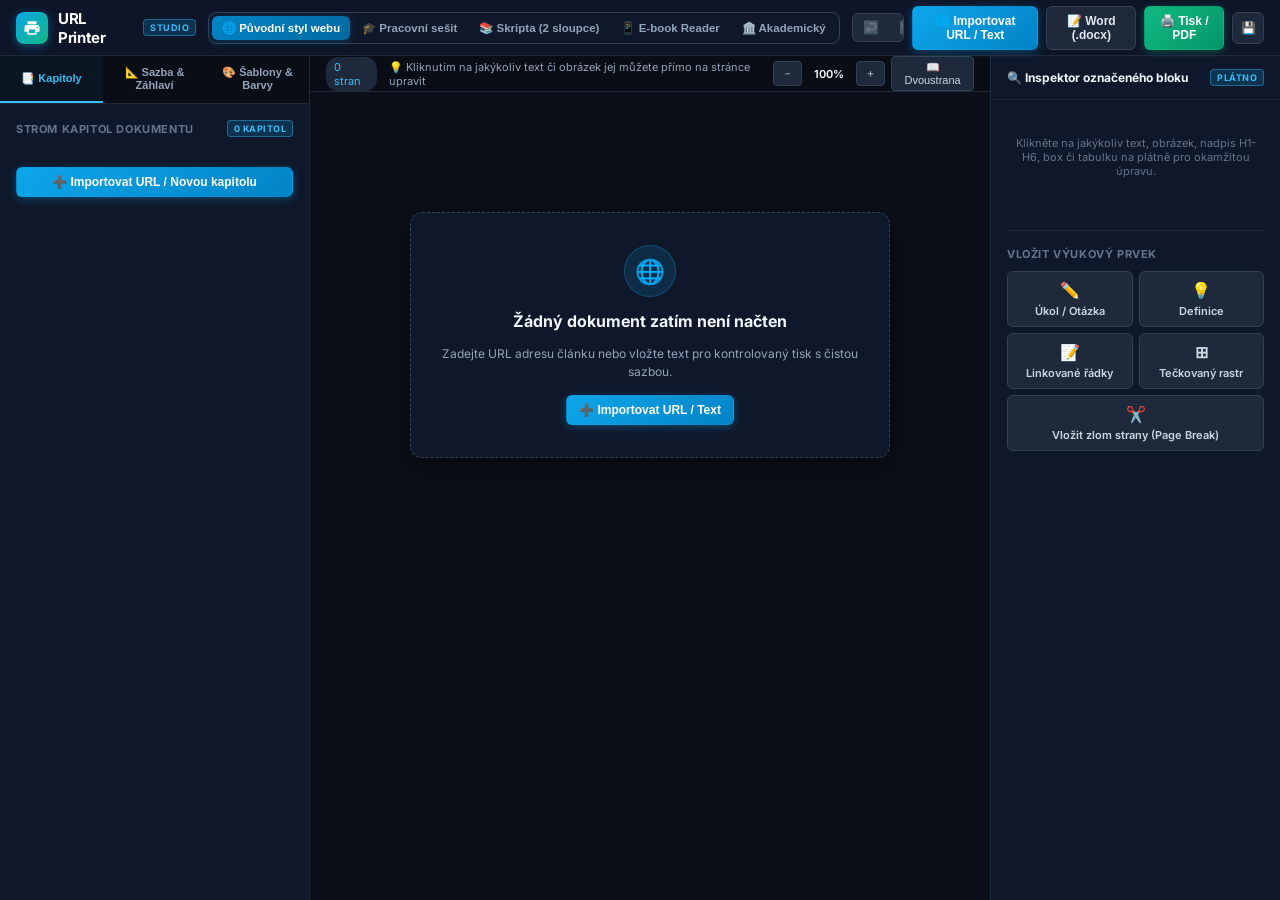
==== index.html @ 3cee6606 "Initial commit: URL Printer web application" ====
<!DOCTYPE html>
<html lang="cs">
<head>
  <meta charset="UTF-8">
  <meta name="viewport" content="width=device-width, initial-scale=1.0">
  <title>URL Printer — Studio pro tisk webu, pracovní sešity a e-booky</title>
  <meta name="description" content="Kontrolovaný tisk, úprava a offline archivace jakýchkoliv webových stránek. Tvorba pracovních sešitů, skript, e-booků s reálnou sazbou A4/A5 a QR odkazovačem.">
  
  <!-- Modern Typography -->
  <link rel="preconnect" href="https://fonts.googleapis.com">
  <link rel="preconnect" href="https://fonts.gstatic.com" crossorigin>
  <link href="https://fonts.googleapis.com/css2?family=Inter:wght@400;500;600;700;800&family=JetBrains+Mono:wght@400;500;700&family=Outfit:wght@500;600;700;800;900&family=Playfair+Display:ital,wght@0,600;0,700;1,400&family=Plus+Jakarta+Sans:wght@500;600;700;800&display=swap" rel="stylesheet">
  
  <!-- CSS Stylesheets -->
  <link rel="stylesheet" href="css/themes.css">
  <link rel="stylesheet" href="css/print-engine.css">
  <link rel="stylesheet" href="css/app.css">
</head>
<body data-theme="web-original" data-font="sans" data-img-border="none" data-img-shadow="none" data-img-radius="sharp" data-img-bg="none">

  <!-- ========================================================================
       TOPBAR: Brand, Output Profiles, Undo/Redo & Export Actions
       ======================================================================== -->
  <header class="app-topbar">
    <div class="brand-section">
      <div class="brand-logo">
        <svg viewBox="0 0 24 24">
          <path d="M19 8H5c-1.66 0-3 1.34-3 3v6h4v4h12v-4h4v-6c0-1.66-1.34-3-3-3zm-3 11H8v-5h8v5zm3-7c-.55 0-1-.45-1-1s.45-1 1-1 1 .45 1 1-.45 1-1 1zm-1-9H6v4h12V3z"/>
        </svg>
      </div>
      <div class="brand-title">
        <span>URL Printer</span>
        <span class="brand-badge">STUDIO</span>
      </div>
    </div>

    <!-- Specialized Output Profiles -->
    <div class="profile-bar">
      <button class="profile-btn active" data-profile="web-identity" title="Původní styl z webu: Zachovává barvy, písmo a vizuální identitu načtené stránky">
        <span>🌐 Původní styl webu</span>
      </button>
      <button class="profile-btn" data-profile="worksheet" title="Pracovní sešit: Široké okraje pro poznámky, linkované plochy a výukové boxy">
        <span>🎓 Pracovní sešit</span>
      </button>
      <button class="profile-btn" data-profile="compact-scripts" title="Kompaktní skripta: Dvousloupcová sazba, úspora toneru a kompaktní písmo">
        <span>📚 Skripta (2 sloupce)</span>
      </button>
      <button class="profile-btn" data-profile="ebook-reader" title="E-book / Offline Reader: Vzdušný jednosloupcový layout pro tablety a čtečky">
        <span>📱 E-book Reader</span>
      </button>
      <button class="profile-btn" data-profile="academic" title="Akademický standard: Serifová sazba a formální záhlaví">
        <span>🏛️ Akademický</span>
      </button>
    </div>

    <!-- Quick Action Buttons & Undo/Redo -->
    <div class="topbar-actions">
      <!-- Undo / Redo History Group -->
      <div class="history-group">
        <button class="history-btn" id="btn-undo" title="Zpět (Ctrl+Z)" disabled>↩️</button>
        <button class="history-btn" id="btn-redo" title="Vpřed (Ctrl+Y)" disabled>↪️</button>
      </div>

      <button class="btn btn-primary" id="btn-open-import">
        <span>🌐 Importovat URL / Text</span>
      </button>
      <button class="btn btn-secondary" id="btn-export-docx" title="Exportovat do upravitelného Microsoft Wordu (.docx)">
        <span>📝 Word (.docx)</span>
      </button>
      <button class="btn btn-success" id="btn-print-pdf" title="Otevřít tiskový dialog a exportovat do PDF">
        <span>🖨️ Tisk / PDF</span>
      </button>
      <button class="btn btn-secondary btn-icon-only" id="btn-save-project" title="Uložit projekt (.urlprint JSON)">
        <span>💾</span>
      </button>
    </div>
  </header>

  <!-- ========================================================================
       MAIN APP WORKSPACE
       ======================================================================== -->
  <main class="app-main">
    
    <!-- LEFT SIDEBAR: Chapters, Layout & Themes -->
    <aside class="app-sidebar">
      <div class="sidebar-tabs">
        <button class="sidebar-tab-btn active" data-tab="chapters">
          <span>📑 Kapitoly</span>
        </button>
        <button class="sidebar-tab-btn" data-tab="layout">
          <span>📐 Sazba & Záhlaví</span>
        </button>
        <button class="sidebar-tab-btn" data-tab="themes">
          <span>🎨 Šablony & Barvy</span>
        </button>
      </div>

      <div class="sidebar-scroll-area">
        
        <!-- TAB 1: CHAPTER TREE & MULTI-URL -->
        <div id="tab-chapters" class="sidebar-section">
          <div class="sidebar-section-title">
            <span>Strom kapitol dokumentu</span>
            <span id="stat-chapter-count" class="brand-badge">0 kapitol</span>
          </div>
          
          <div class="chapter-tree-list" id="chapter-tree-list">
            <!-- Dynamically populated chapters or clean empty state -->
          </div>

          <button class="btn btn-primary" style="width: 100%; margin-top: 10px;" onclick="document.getElementById('modal-import').classList.add('open')">
            <span>➕ Importovat URL / Novou kapitolu</span>
          </button>
        </div>

        <!-- TAB 2: PAGE FORMAT, MARGINS, HEADERS/FOOTERS & IMAGE CONTROLS -->
        <div id="tab-layout" class="sidebar-section" style="display: none;">
          <div class="sidebar-section-title">Formát a parametry strany</div>
          
          <div class="control-group">
            <label class="control-label">Formát papíru</label>
            <select id="sel-paper-format" class="control-select">
              <option value="a4" selected>A4 (210 × 297 mm)</option>
              <option value="a5">A5 (148 × 210 mm — Sešit / E-kniha)</option>
              <option value="letter">US Letter (216 × 279 mm)</option>
            </select>
          </div>

          <div class="control-group">
            <label class="control-label">Orientace</label>
            <select id="sel-orientation" class="control-select">
              <option value="portrait" selected>Na výšku (Portrait)</option>
              <option value="landscape">Na šířku (Landscape)</option>
            </select>
          </div>

          <div class="control-group">
            <label class="control-label">Počet sloupců</label>
            <select id="sel-columns" class="control-select">
              <option value="1" selected>1 sloupec (Čítanka / Sešit)</option>
              <option value="2">2 sloupce (Kompaktní skripta)</option>
              <option value="3">3 sloupce (Informační bulletin)</option>
            </select>
          </div>

          <div class="control-group">
            <label class="control-label">
              <span>Okraje strany</span>
              <span id="margin-val-display" style="color: #38bdf8;">20 mm</span>
            </label>
            <input type="range" id="range-margins" class="control-range" min="10" max="45" value="20" step="1">
          </div>

          <!-- URL Source Display Options -->
          <div class="sidebar-section-title" style="margin-top: 14px;">Zdrojová URL adresa</div>
          <div class="control-group">
            <label style="display: flex; align-items: center; gap: 8px; font-size: 11px; color: #cbd5e1; cursor: pointer;">
              <input type="checkbox" id="chk-show-source-doc">
              <span>Zobrazit URL zdroj pod názvem kapitoly</span>
            </label>
            <label style="display: flex; align-items: center; gap: 8px; font-size: 11px; color: #cbd5e1; cursor: pointer; margin-top: 4px;">
              <input type="checkbox" id="chk-show-source-header">
              <span>Zahrnout URL zdroj do horního záhlaví</span>
            </label>
            <label style="display: flex; align-items: center; gap: 8px; font-size: 11px; color: #cbd5e1; cursor: pointer; margin-top: 4px;">
              <input type="checkbox" id="chk-show-source-footer" checked>
              <span>Zahrnout URL zdroj do dolního zápatí</span>
            </label>
          </div>

          <!-- TOC Controls -->
          <div class="sidebar-section-title" style="margin-top: 14px;">Obsah dokumentu (TOC)</div>
          <div class="control-group">
            <label style="display: flex; align-items: center; gap: 8px; font-size: 11px; color: #cbd5e1; cursor: pointer;">
              <input type="checkbox" id="chk-enable-toc">
              <span>Zobrazit automatický obsah (TOC)</span>
            </label>
            <select id="sel-toc-position" class="control-select" style="margin-top: 4px;">
              <option value="after-title" selected>Umístění: Za hlavním nadpisem</option>
              <option value="standalone-page">Umístění: Na samostatné úvodní straně</option>
            </select>
          </div>

          <!-- Header & Footer Controls -->
          <div class="sidebar-section-title" style="margin-top: 14px;">Záhlaví a zápatí</div>
          
          <div class="control-group">
            <label style="display: flex; align-items: center; gap: 8px; font-size: 11px; color: #cbd5e1; cursor: pointer;">
              <input type="checkbox" id="chk-enable-header" checked>
              <span>Zobrazit horní záhlaví (Header)</span>
            </label>
            <div id="header-inputs-box" style="display: flex; flex-direction: column; gap: 4px; margin-top: 4px;">
              <input type="text" id="input-header-left" class="control-input" placeholder="Text vlevo" value="URL Printer Vzdělávací tiskovina">
              <input type="text" id="input-header-right" class="control-input" placeholder="Text vpravo" value="URL Printer Studio">
            </div>
          </div>

          <div class="control-group" style="margin-top: 8px;">
            <label style="display: flex; align-items: center; gap: 8px; font-size: 11px; color: #cbd5e1; cursor: pointer;">
              <input type="checkbox" id="chk-enable-footer" checked>
              <span>Zobrazit dolní zápatí (Footer)</span>
            </label>
            <div id="footer-inputs-box" style="display: flex; flex-direction: column; gap: 4px; margin-top: 4px;">
              <input type="text" id="input-footer-left" class="control-input" placeholder="Poznámka vlevo" value="Vytvořeno v URL Printer Studio">
              <select id="sel-page-num-format" class="control-select">
                <option value="prefix" selected>Číslování: Strana X z Y</option>
                <option value="short">Číslování: s. X / Y</option>
                <option value="simple">Číslování: Pouze číslo (1, 2...)</option>
                <option value="roman">Číslování: Římské číslice (I, II...)</option>
                <option value="none">Bez čísel stran</option>
              </select>
            </div>
          </div>

          <!-- IMAGE CUSTOMIZATION CONTROLS -->
          <div class="sidebar-section-title" style="margin-top: 14px;">🖼️ Přizpůsobení obrázků (Rámečky & Stíny)</div>
          
          <div class="control-group">
            <label class="control-label">Rámeček kolem obrázků</label>
            <select id="sel-img-border" class="control-select">
              <option value="none" selected>Žádný rámeček (Čistý tisk)</option>
              <option value="thin">Tenký šedý rámeček (1px)</option>
              <option value="accent">Barevný akcentní rámeček (2px)</option>
              <option value="black">Výrazný černý rámeček (1.5px)</option>
            </select>
          </div>

          <div class="control-group">
            <label class="control-label">Stín pod obrázkem</label>
            <select id="sel-img-shadow" class="control-select">
              <option value="none" selected>Vypnuto (Bez stínu pro čistý tisk)</option>
              <option value="soft">Jemný prostorový stín</option>
              <option value="deep">Výrazný 3D stín</option>
            </select>
          </div>

          <div class="control-group">
            <label class="control-label">Zaoblení rohů obrázků</label>
            <select id="sel-img-radius" class="control-select">
              <option value="sharp" selected>Ostré rohy (0 mm)</option>
              <option value="medium">Jemně zaoblené (6 mm)</option>
              <option value="round">Plně zaoblené (12 mm)</option>
            </select>
          </div>

          <div class="control-group">
            <label class="control-label">Pozadí pod obrázkem (Box / Karta)</label>
            <select id="sel-img-bg" class="control-select">
              <option value="none" selected>Průhledné (Přirozené splynutí)</option>
              <option value="white">Bílá karta s podkladem</option>
              <option value="card">Světlý tónovaný rámeček</option>
            </select>
          </div>

          <!-- Media & QR Options -->
          <div class="sidebar-section-title" style="margin-top: 14px;">Média a chytrý QR odkazovač</div>
          <div class="control-group">
            <label style="display: flex; align-items: center; gap: 8px; font-size: 11px; color: #cbd5e1; cursor: pointer;">
              <input type="checkbox" id="chk-enable-qr" checked>
              <span>Generovat QR kódy pro webové odkazy</span>
            </label>
            <select id="sel-media-mode" class="control-select" style="margin-top: 4px;">
              <option value="normal" selected>Plnobarevný tisk</option>
              <option value="grayscale">Černobílé obrázky (Stupně šedi)</option>
              <option value="toner-save">Úsporný režim toneru (B&W)</option>
              <option value="hide-images">Skrýt obrázky pro úsporu místa</option>
            </select>
          </div>
        </div>

        <!-- TAB 3: THEMES & COLOR PALETTES -->
        <div id="tab-themes" class="sidebar-section" style="display: none;">
          <div class="sidebar-section-title">Předlohy a správa barev</div>
          <div class="palette-grid">
            <div class="palette-card active" data-theme="web-original">
              <div class="palette-swatches">
                <div class="palette-swatch-dot" style="background: #2563eb;"></div>
                <div class="palette-swatch-dot" style="background: #0284c7;"></div>
              </div>
              <div class="palette-name">🌐 Původní z webu</div>
            </div>

            <div class="palette-card" data-theme="modern-edu">
              <div class="palette-swatches">
                <div class="palette-swatch-dot" style="background: #0f766e;"></div>
                <div class="palette-swatch-dot" style="background: #0284c7;"></div>
              </div>
              <div class="palette-name">Moderní Edu</div>
            </div>

            <div class="palette-card" data-theme="academic">
              <div class="palette-swatches">
                <div class="palette-swatch-dot" style="background: #881337;"></div>
                <div class="palette-swatch-dot" style="background: #4c0519;"></div>
              </div>
              <div class="palette-name">Akademický</div>
            </div>

            <div class="palette-card" data-theme="stem-tech">
              <div class="palette-swatches">
                <div class="palette-swatch-dot" style="background: #4338ca;"></div>
                <div class="palette-swatch-dot" style="background: #0891b2;"></div>
              </div>
              <div class="palette-name">Technická skripta</div>
            </div>

            <div class="palette-card" data-theme="toner-saver">
              <div class="palette-swatches">
                <div class="palette-swatch-dot" style="background: #000000;"></div>
                <div class="palette-swatch-dot" style="background: #555555;"></div>
              </div>
              <div class="palette-name">Eko B&W (Toner)</div>
            </div>

            <div class="palette-card" data-theme="warm-notebook">
              <div class="palette-swatches">
                <div class="palette-swatch-dot" style="background: #d97706;"></div>
                <div class="palette-swatch-dot" style="background: #78716c;"></div>
              </div>
              <div class="palette-name">Kávový sešit</div>
            </div>

            <div class="palette-card" data-theme="corporate-navy">
              <div class="palette-swatches">
                <div class="palette-swatch-dot" style="background: #1d4ed8;"></div>
                <div class="palette-swatch-dot" style="background: #172554;"></div>
              </div>
              <div class="palette-name">Korporátní modř</div>
            </div>
          </div>

          <!-- Web Style Preservation Checkbox & Custom Brand Color -->
          <div class="sidebar-section-title" style="margin-top: 14px;">Vlastní barva značky / webu</div>
          <div class="control-group">
            <label style="display: flex; align-items: center; gap: 8px; font-size: 11px; color: #cbd5e1; cursor: pointer;">
              <input type="checkbox" id="chk-preserve-web-styles" checked>
              <span>Zachovat původní CSS barvy a inline styly z webu</span>
            </label>
            <div style="display: flex; align-items: center; gap: 8px; margin-top: 6px;">
              <input type="color" id="input-brand-color" value="#2563eb" style="width: 32px; height: 32px; border: 1px solid #334155; border-radius: 6px; cursor: pointer; background: transparent;">
              <span style="font-size: 11px; color: #cbd5e1;">Zvolit primární akcentní barvu</span>
            </div>
          </div>

          <!-- Font selector -->
          <div class="sidebar-section-title" style="margin-top: 14px;">Typografie dokumentu</div>
          <div class="control-group">
            <select id="sel-font-family" class="control-select">
              <option value="sans" selected>Moderní bezpatkové (Inter / Outfit)</option>
              <option value="serif">Klasické patkové (Playfair / Georgia)</option>
              <option value="dyslexic">Čitelné písmo (Plus Jakarta Sans)</option>
              <option value="mono">Technické strojové (JetBrains Mono)</option>
            </select>
          </div>
        </div>

      </div>
    </aside>

    <!-- CENTER STAGE: Canvas Viewport & Zoom Controls -->
    <section class="app-center">
      
      <!-- Canvas Status Bar -->
      <div class="canvas-toolbar">
        <div class="canvas-status">
          <span class="status-pill" id="stat-sheet-count">0 stran</span>
          <span style="font-size: 11px;">💡 Kliknutím na jakýkoliv text či obrázek jej můžete přímo na stránce upravit</span>
        </div>

        <div class="zoom-controls">
          <button class="zoom-btn" id="btn-zoom-out" title="Zmenšit">－</button>
          <span class="zoom-level" id="zoom-val-display">100%</span>
          <button class="zoom-btn" id="btn-zoom-in" title="Zvětšit">＋</button>
          <button class="zoom-btn" id="btn-zoom-spread" title="Přepnout zobrazení knižní dvoustrany">📖 Dvoustrana</button>
        </div>
      </div>

      <!-- Real Paginated Virtual Sheets -->
      <div class="sheet-viewport" id="sheet-viewport">
        <!-- Rendered A4/A5 sheets or empty state card appear here -->
      </div>
    </section>

    <!-- RIGHT SIDEBAR: Block Inspector & Quick Educational Elements -->
    <aside class="inspector-sidebar" id="inspector-panel">
      <!-- Injected and managed by BlockInspector -->
    </aside>

  </main>

  <!-- ========================================================================
       MODAL: MULTI-URL IMPORT & SAMPLE LESSONS
       ======================================================================== -->
  <div class="modal-overlay" id="modal-import">
    <div class="modal-window">
      <div class="modal-header">
        <div class="modal-title">🌐 Načíst webovou stránku nebo text</div>
        <button class="modal-close" id="modal-import-close">&times;</button>
      </div>
      <div class="modal-body">
        
        <!-- Preset Sample Articles (On-demand only) -->
        <div class="control-group">
          <label class="control-label">Rychlé ukázky výukových témat (1 klik pro načtení vzoru):</label>
          <div class="sample-pills">
            <div class="sample-pill" data-sample-id="physics-sample">⚛️ Kvantová fyzika & Diagram</div>
            <div class="sample-pill" data-sample-id="biology-sample">🌿 Fotosyntéza & Schéma</div>
            <div class="sample-pill" data-sample-id="history-sample">📜 Metodika dějepisu & Prameny</div>
          </div>
        </div>

        <!-- URL Input -->
        <div class="control-group" style="margin-top: 10px;">
          <label class="control-label">Zadejte URL adresu článku:</label>
          <input type="url" id="import-url-input" class="control-input" placeholder="např. https://www.saxoskola.cz/vyuka/improvizace/od-stupnice-k-improvizaci/">
        </div>

        <!-- Or Paste HTML / Markdown -->
        <div class="control-group" style="margin-top: 10px;">
          <label class="control-label">Nebo vložte text / HTML / Markdown přímo:</label>
          <textarea id="import-text-input" class="control-input" rows="5" placeholder="# Nadpis kapitoly&#10;&#10;Vložte text, tabulky, obrázky nebo odstavce..."></textarea>
        </div>

      </div>
      <div class="modal-footer">
        <button class="btn btn-secondary" onclick="document.getElementById('modal-import').classList.remove('open')">Zrušit</button>
        <button class="btn btn-primary" id="btn-execute-import">Importovat a vysázet</button>
      </div>
    </div>
  </div>

  <!-- Standalone Bundled Script -->
  <script src="js/app.js"></script>
</body>
</html>
---- css/themes.css ----
/* ==========================================================================
   URL PRINTER - THEMES & COLOR PALETTES
   Predefined typographic styles, color variables and toner-saving modes
   ========================================================================== */

:root {
  /* Active Theme Colors - Default: Moderní Vzdělávací (Emerald & Slate) */
  --doc-primary: #0f766e;
  --doc-primary-light: #f0fdf4;
  --doc-primary-border: #bbf7d0;
  --doc-secondary: #0369a1;
  --doc-accent: #f59e0b;
  --doc-text: #1e293b;
  --doc-text-muted: #64748b;
  --doc-headings: #0f172a;
  --doc-bg: #ffffff;
  --doc-paper-bg: #ffffff;
  --doc-callout-bg: #f8fafc;
  --doc-border: #e2e8f0;
  --doc-line-color: #cbd5e1;
  
  /* Callout Type Colors */
  --callout-task-border: #0ea5e9;
  --callout-task-bg: #f0f9ff;
  --callout-def-border: #8b5cf6;
  --callout-def-bg: #faf5ff;
  --callout-solution-border: #10b981;
  --callout-solution-bg: #ecfdf5;
  --callout-warn-border: #f59e0b;
  --callout-warn-bg: #fffbeb;
  --callout-summary-border: #6366f1;
  --callout-summary-bg: #eef2ff;

  /* Typography Variables */
  --doc-font-family: 'Inter', -apple-system, BlinkMacSystemFont, 'Segoe UI', Roboto, Helvetica, Arial, sans-serif;
  --doc-font-heading: 'Outfit', -apple-system, BlinkMacSystemFont, 'Segoe UI', Roboto, sans-serif;
  --doc-font-mono: 'JetBrains Mono', 'Fira Code', Consolas, Monaco, monospace;
  --doc-font-size-base: 11pt;
  --doc-line-height: 1.55;
  --doc-heading-scale: 1.25;

  /* Sheet Layout Variables */
  --sheet-width: 210mm;
  --sheet-height: 297mm;
  --sheet-margin-top: 20mm;
  --sheet-margin-bottom: 20mm;
  --sheet-margin-left: 20mm;
  --sheet-margin-right: 20mm;
  --sheet-column-count: 1;
  --sheet-column-gap: 8mm;
  --sheet-column-rule: none;
}

/* ==========================================================================
   PRESET THEMES
   ========================================================================== */

/* 0. Původní styl z webu (Web Visual Identity & Brand Styling) */
body[data-theme="web-original"] {
  --doc-primary: var(--web-extracted-primary, #2563eb);
  --doc-primary-light: var(--web-extracted-bg, #f8fafc);
  --doc-primary-border: var(--web-extracted-border, #cbd5e1);
  --doc-secondary: var(--web-extracted-secondary, #1e40af);
  --doc-headings: var(--web-extracted-heading, #0f172a);
  --doc-text: var(--web-extracted-text, #1e293b);
  --doc-text-muted: #64748b;
  --doc-border: #e2e8f0;
  --doc-font-family: var(--web-extracted-font, 'Inter', system-ui, sans-serif);
  --doc-font-heading: var(--web-extracted-heading-font, 'Outfit', sans-serif);
}

/* 1. Moderní Vzdělávací (Emerald / Slate) */
body[data-theme="modern-edu"] {
  --doc-primary: #0d9488;
  --doc-primary-light: #f0fdfa;
  --doc-primary-border: #99f6e4;
  --doc-secondary: #0284c7;
  --doc-headings: #111827;
  --doc-text: #1f2937;
  --doc-text-muted: #4b5563;
  --doc-border: #e5e7eb;
  --doc-font-family: 'Inter', system-ui, sans-serif;
  --doc-font-heading: 'Outfit', sans-serif;
}

/* 2. Akademický Klasik (Burgundy & Warm Paper) */
body[data-theme="academic"] {
  --doc-primary: #881337;
  --doc-primary-light: #fff1f2;
  --doc-primary-border: #fecdd3;
  --doc-secondary: #4c0519;
  --doc-headings: #4c0519;
  --doc-text: #27272a;
  --doc-text-muted: #52525b;
  --doc-border: #e4e4e7;
  --doc-font-family: 'Merriweather', 'Georgia', serif;
  --doc-font-heading: 'Playfair Display', 'Georgia', serif;
  --doc-heading-scale: 1.35;
}

/* 3. Technická Skripta (Indigo & Cyan STEM) */
body[data-theme="stem-tech"] {
  --doc-primary: #4338ca;
  --doc-primary-light: #eef2ff;
  --doc-primary-border: #c7d2fe;
  --doc-secondary: #0891b2;
  --doc-headings: #1e1b4b;
  --doc-text: #0f172a;
  --doc-text-muted: #475569;
  --doc-border: #cbd5e1;
  --doc-font-family: 'Plus Jakarta Sans', system-ui, sans-serif;
  --doc-font-heading: 'Plus Jakarta Sans', system-ui, sans-serif;
}

/* 4. Eko Černobílý tisk (Toner Saver / Pure B&W) */
body[data-theme="toner-saver"] {
  --doc-primary: #000000;
  --doc-primary-light: #ffffff;
  --doc-primary-border: #000000;
  --doc-secondary: #333333;
  --doc-headings: #000000;
  --doc-text: #000000;
  --doc-text-muted: #444444;
  --doc-border: #666666;
  --doc-line-color: #888888;
  --doc-callout-bg: #ffffff;
  
  --callout-task-border: #000000;
  --callout-task-bg: #ffffff;
  --callout-def-border: #000000;
  --callout-def-bg: #ffffff;
  --callout-solution-border: #000000;
  --callout-solution-bg: #ffffff;
  --callout-warn-border: #000000;
  --callout-warn-bg: #ffffff;
  --callout-summary-border: #000000;
  --callout-summary-bg: #ffffff;
}

/* 5. Minimalistický Sešit (Warm Amber & Charcoal) */
body[data-theme="warm-notebook"] {
  --doc-primary: #d97706;
  --doc-primary-light: #fffbeb;
  --doc-primary-border: #fde68a;
  --doc-secondary: #b45309;
  --doc-headings: #292524;
  --doc-text: #44403c;
  --doc-text-muted: #78716c;
  --doc-border: #e7e5e4;
  --doc-font-family: 'Inter', system-ui, sans-serif;
  --doc-font-heading: 'Outfit', sans-serif;
}

/* 6. Korporátní Modř (Navy & Cobalt) */
body[data-theme="corporate-navy"] {
  --doc-primary: #1d4ed8;
  --doc-primary-light: #eff6ff;
  --doc-primary-border: #bfdbfe;
  --doc-secondary: #1e40af;
  --doc-headings: #172554;
  --doc-text: #1e293b;
  --doc-text-muted: #64748b;
  --doc-border: #e2e8f0;
  --doc-font-family: 'Inter', system-ui, sans-serif;
  --doc-font-heading: 'Outfit', sans-serif;
}

/* ==========================================================================
   FONT FAMILIES HELPER CLASSES
   ========================================================================== */
body[data-font="sans"] {
  --doc-font-family: 'Inter', -apple-system, BlinkMacSystemFont, 'Segoe UI', Roboto, sans-serif;
  --doc-font-heading: 'Outfit', sans-serif;
}

body[data-font="serif"] {
  --doc-font-family: 'Playfair Display', Georgia, 'Times New Roman', serif;
  --doc-font-heading: 'Playfair Display', Georgia, serif;
}

body[data-font="dyslexic"] {
  --doc-font-family: 'Plus Jakarta Sans', -apple-system, sans-serif;
  --doc-font-heading: 'Plus Jakarta Sans', sans-serif;
  --doc-line-height: 1.7;
}

body[data-font="mono"] {
  --doc-font-family: 'JetBrains Mono', Consolas, Monaco, monospace;
  --doc-font-heading: 'Plus Jakarta Sans', monospace;
}

/* ==========================================================================
   MEDIA / TONER MODES
   ========================================================================== */
body[data-media-mode="hide-images"] .doc-content img,
body[data-media-mode="hide-images"] .doc-content figure {
  display: none !important;
}

body[data-media-mode="grayscale"] .doc-content img,
body[data-media-mode="grayscale"] .doc-content figure {
  filter: grayscale(100%) contrast(110%);
}

body[data-media-mode="outline"] .doc-content img {
  filter: grayscale(100%) contrast(200%) brightness(120%);
  border: 1px solid var(--doc-border);
}

body[data-media-mode="toner-save"] .doc-content img {
  filter: grayscale(100%) brightness(110%) contrast(120%);
  max-height: 55mm;
  object-fit: contain;
}

body[data-media-mode="toner-save"] .doc-callout,
body[data-theme="toner-saver"] .doc-callout {
  background: #ffffff !important;
  border-width: 1.5pt !important;
  border-color: #000000 !important;
  color: #000000 !important;
}
---- css/print-engine.css ----
/* ==========================================================================
   URL PRINTER - WYSIWYG PRINT ENGINE & PAGINATION STYLES (V3.3)
   Customizable Image Borders/Shadows, Web Styling, H1-H6, Clean Print Layout
   ========================================================================== */

/* --------------------------------------------------------------------------
   Canvas & Paper Sheet Dimensions
   -------------------------------------------------------------------------- */
.sheet-viewport {
  display: flex;
  flex-direction: column;
  align-items: center;
  gap: 32px;
  padding: 40px 20px 100px 20px;
  background-color: #0b0f19;
  min-height: calc(100vh - 64px);
  overflow-y: auto;
  position: relative;
  transition: all 0.2s ease;
}

/* 2-Page Spread view */
.sheet-viewport.spread-mode {
  flex-direction: row;
  flex-wrap: wrap;
  justify-content: center;
  align-items: flex-start;
  gap: 24px;
}

/* Base Virtual Paper Sheet */
.paper-sheet {
  background: var(--doc-paper-bg, #ffffff);
  box-shadow: 0 12px 36px rgba(0, 0, 0, 0.5), 0 0 1px rgba(255, 255, 255, 0.15);
  box-sizing: border-box;
  position: relative;
  overflow: hidden;
  color: var(--doc-text, #1e293b);
  font-family: var(--doc-font-family);
  font-size: var(--doc-font-size-base, 11pt);
  line-height: var(--doc-line-height, 1.55);
  transition: transform 0.2s ease, box-shadow 0.2s ease;
}

/* Format Sizes */
.paper-sheet[data-format="a4"][data-orientation="portrait"] {
  width: 210mm;
  min-height: 297mm;
  height: 297mm;
}

.paper-sheet[data-format="a4"][data-orientation="landscape"] {
  width: 297mm;
  min-height: 210mm;
  height: 210mm;
}

.paper-sheet[data-format="a5"][data-orientation="portrait"] {
  width: 148mm;
  min-height: 210mm;
  height: 210mm;
}

.paper-sheet[data-format="a5"][data-orientation="landscape"] {
  width: 210mm;
  min-height: 148mm;
  height: 148mm;
}

.paper-sheet[data-format="letter"][data-orientation="portrait"] {
  width: 215.9mm;
  min-height: 279.4mm;
  height: 279.4mm;
}

/* Printable Inner Area */
.sheet-inner {
  box-sizing: border-box;
  width: 100%;
  height: 100%;
  display: flex;
  flex-direction: column;
  position: relative;
}

/* Running Header */
.sheet-header {
  height: 10mm;
  box-sizing: border-box;
  display: flex;
  align-items: flex-end;
  justify-content: space-between;
  border-bottom: 0.75pt solid var(--doc-border, #cbd5e1);
  padding-bottom: 2mm;
  font-size: 8.5pt;
  color: var(--doc-text-muted, #64748b);
  text-transform: uppercase;
  letter-spacing: 0.5px;
  flex-shrink: 0;
  margin-bottom: 3mm;
}

.sheet-header[contenteditable="true"]:hover {
  background: rgba(14, 165, 233, 0.08);
  outline: 1px dashed #0ea5e9;
  border-radius: 4px;
}

.sheet-header .doc-title-running {
  font-weight: 700;
  color: var(--doc-primary);
  max-width: 60%;
  overflow: hidden;
  text-overflow: ellipsis;
  white-space: nowrap;
}

.sheet-header .chapter-title-running {
  font-style: italic;
  max-width: 35%;
  overflow: hidden;
  text-overflow: ellipsis;
  white-space: nowrap;
}

/* Running Footer */
.sheet-footer {
  height: 10mm;
  box-sizing: border-box;
  display: flex;
  align-items: flex-start;
  justify-content: space-between;
  border-top: 0.75pt solid var(--doc-border, #cbd5e1);
  padding-top: 2.5mm;
  font-size: 8.5pt;
  color: var(--doc-text-muted, #64748b);
  flex-shrink: 0;
  margin-top: 3mm;
}

.sheet-footer[contenteditable="true"]:hover {
  background: rgba(14, 165, 233, 0.08);
  outline: 1px dashed #0ea5e9;
  border-radius: 4px;
}

.sheet-footer .footer-note {
  font-size: 7.5pt;
}

.sheet-footer .page-number-display {
  font-weight: 700;
  color: var(--doc-text);
}

/* Hide Header / Footer classes */
.hide-header .sheet-header {
  display: none !important;
}

.hide-footer .sheet-footer {
  display: none !important;
}

/* Sheet Main Content Box */
.sheet-body {
  flex: 1;
  min-height: 0;
  box-sizing: border-box;
  position: relative;
  overflow: visible;
}

/* Multi-Column Layout (Compact Study Scripts) */
.sheet-body[data-columns="2"] {
  column-count: 2;
  column-gap: var(--sheet-column-gap, 8mm);
  column-rule: 0.5pt solid var(--doc-border, #e2e8f0);
}

.sheet-body[data-columns="3"] {
  column-count: 3;
  column-gap: 5mm;
  column-rule: 0.5pt solid var(--doc-border, #e2e8f0);
}

/* --------------------------------------------------------------------------
   Document Content Elements & Typographic Rhythm (H1 to H6)
   -------------------------------------------------------------------------- */
.doc-element {
  position: relative;
  margin-bottom: 0.75em;
  outline: none;
  transition: background 0.15s ease, box-shadow 0.15s ease;
}

.doc-element:hover {
  outline: 1px dashed rgba(14, 165, 233, 0.6);
  background-color: rgba(14, 165, 233, 0.03);
  cursor: pointer;
}

.doc-element.active-selected {
  outline: 2px solid #0ea5e9 !important;
  background-color: rgba(14, 165, 233, 0.08) !important;
  box-shadow: 0 0 12px rgba(14, 165, 233, 0.2);
}

/* Complete Headings Hierarchy: H1 - H6 */
h1.doc-element, .doc-h1 {
  font-family: var(--doc-font-heading);
  font-size: calc(1.75 * var(--doc-heading-scale, 1.25) * 1rem);
  font-weight: 800;
  color: var(--doc-headings);
  line-height: 1.2;
  margin-top: 0.5em;
  margin-bottom: 0.35em;
  letter-spacing: -0.02em;
  break-after: avoid;
}

h2.doc-element, .doc-h2 {
  font-family: var(--doc-font-heading);
  font-size: calc(1.3 * var(--doc-heading-scale, 1.25) * 1rem);
  font-weight: 700;
  color: var(--doc-primary);
  line-height: 1.25;
  margin-top: 0.75em;
  margin-bottom: 0.3em;
  border-bottom: 1.5pt solid var(--doc-primary-border, #bbf7d0);
  padding-bottom: 0.15em;
  break-after: avoid;
}

h3.doc-element, .doc-h3 {
  font-family: var(--doc-font-heading);
  font-size: 1.15rem;
  font-weight: 700;
  color: var(--doc-secondary);
  line-height: 1.3;
  margin-top: 0.65em;
  margin-bottom: 0.25em;
  break-after: avoid;
}

h4.doc-element, .doc-h4 {
  font-family: var(--doc-font-heading);
  font-size: 1.02rem;
  font-weight: 700;
  color: var(--doc-headings);
  line-height: 1.35;
  margin-top: 0.55em;
  margin-bottom: 0.2em;
  break-after: avoid;
}

h5.doc-element, .doc-h5 {
  font-family: var(--doc-font-heading);
  font-size: 0.95rem;
  font-weight: 700;
  color: var(--doc-text-muted);
  text-transform: uppercase;
  letter-spacing: 0.5px;
  margin-top: 0.5em;
  margin-bottom: 0.2em;
  break-after: avoid;
}

h6.doc-element, .doc-h6 {
  font-family: var(--doc-font-heading);
  font-size: 0.88rem;
  font-weight: 600;
  font-style: italic;
  color: var(--doc-text-muted);
  margin-top: 0.45em;
  margin-bottom: 0.15em;
  break-after: avoid;
}

/* Paragraphs */
p.doc-element {
  margin-bottom: 0.65em;
  text-align: justify;
  hyphens: auto;
}

/* Optional URL Source subtitle in document */
.doc-source-meta {
  font-size: 8pt;
  color: var(--doc-text-muted);
  font-family: var(--doc-font-mono);
  margin-top: -0.2em;
  margin-bottom: 0.8em;
  padding-bottom: 4px;
  border-bottom: 0.5pt solid var(--doc-border);
  word-break: break-all;
}

/* Educational Drop Cap for E-book mode */
.ebook-mode p.doc-element.lead-paragraph::first-letter {
  font-family: var(--doc-font-heading);
  font-size: 3.2em;
  float: left;
  line-height: 0.8;
  margin-right: 0.12em;
  margin-top: 0.05em;
  color: var(--doc-primary);
  font-weight: 800;
}

/* Lists */
ul.doc-element, ol.doc-element {
  padding-left: 1.4em;
  margin-bottom: 0.65em;
}

li {
  margin-bottom: 0.25em;
}

/* Blockquotes */
blockquote.doc-element {
  margin: 0.75em 0;
  padding: 0.5em 1.1em;
  border-left: 3.5pt solid var(--doc-primary);
  background: var(--doc-primary-light, #f0fdf4);
  font-style: italic;
  color: var(--doc-text);
  border-radius: 0 6px 6px 0;
}

/* --------------------------------------------------------------------------
   TABLES & WIKIPEDIA TABLES (.wikitable, .infobox)
   -------------------------------------------------------------------------- */
table.doc-element, .sheet-body table {
  width: 100%;
  max-width: 100%;
  border-collapse: collapse;
  margin: 0.85em 0;
  font-size: 8.5pt;
  break-inside: avoid;
}

table.doc-element th, .sheet-body table th {
  background: var(--doc-primary);
  color: #ffffff;
  font-weight: 700;
  text-align: left;
  padding: 6px 10px;
  border: 1px solid var(--doc-primary);
}

table.doc-element td, .sheet-body table td {
  padding: 6px 10px;
  border: 1px solid var(--doc-border, #cbd5e1);
  color: var(--doc-text);
}

table.doc-element tr:nth-child(even) td, .sheet-body table tr:nth-child(even) td {
  background-color: var(--doc-primary-light, #f8fafc);
}

.infobox, .wikitable {
  border: 1px solid var(--doc-border, #cbd5e1) !important;
  background: var(--doc-primary-light, #f8fafc) !important;
  margin: 0.8em 0 !important;
  border-radius: 6px;
  overflow: hidden;
}

.infobox th, .wikitable th {
  background: var(--doc-primary) !important;
  color: #ffffff !important;
}

/* Code & Preformatted */
pre.doc-element {
  background: #1e293b;
  color: #f8fafc;
  padding: 8px 12px;
  border-radius: 6px;
  font-family: var(--doc-font-mono);
  font-size: 8pt;
  line-height: 1.4;
  overflow-x: auto;
  margin: 0.6em 0;
  border: 1px solid #334155;
}

code {
  font-family: var(--doc-font-mono);
  background: #f1f5f9;
  color: #0f172a;
  padding: 1px 4px;
  border-radius: 3px;
  font-size: 0.9em;
}

/* --------------------------------------------------------------------------
   IMAGES & FIGURES: FULL USER CONTROL OVER BORDERS, SHADOWS, RADIUS, BG
   -------------------------------------------------------------------------- */
:root {
  --doc-img-border: none;
  --doc-img-shadow: none;
  --doc-img-radius: 0px;
  --doc-img-bg: transparent;
  --doc-img-width: 100%;
}

/* When image styling options are enabled */
body[data-img-border="thin"] .sheet-body img,
body[data-img-border="thin"] figure.doc-element {
  border: 1px solid var(--doc-border, #cbd5e1) !important;
}

body[data-img-border="accent"] .sheet-body img,
body[data-img-border="accent"] figure.doc-element {
  border: 2px solid var(--doc-primary) !important;
}

body[data-img-border="black"] .sheet-body img,
body[data-img-border="black"] figure.doc-element {
  border: 1.5px solid #000000 !important;
}

body[data-img-border="none"] .sheet-body img,
body[data-img-border="none"] figure.doc-element {
  border: none !important;
}

/* Shadows */
body[data-img-shadow="soft"] .sheet-body img,
body[data-img-shadow="soft"] figure.doc-element {
  box-shadow: 0 4px 14px rgba(0, 0, 0, 0.08) !important;
}

body[data-img-shadow="deep"] .sheet-body img,
body[data-img-shadow="deep"] figure.doc-element {
  box-shadow: 0 8px 24px rgba(0, 0, 0, 0.18) !important;
}

body[data-img-shadow="none"] .sheet-body img,
body[data-img-shadow="none"] figure.doc-element {
  box-shadow: none !important;
}

/* Radius */
body[data-img-radius="sharp"] .sheet-body img,
body[data-img-radius="sharp"] figure.doc-element {
  border-radius: 0px !important;
}

body[data-img-radius="medium"] .sheet-body img,
body[data-img-radius="medium"] figure.doc-element {
  border-radius: 6px !important;
}

body[data-img-radius="round"] .sheet-body img,
body[data-img-radius="round"] figure.doc-element {
  border-radius: 12px !important;
}

/* Background */
body[data-img-bg="card"] figure.doc-element,
body[data-img-bg="card"] .thumb,
body[data-img-bg="card"] .thumbinner {
  background: var(--doc-primary-light, #f8fafc) !important;
  padding: 8px;
}

body[data-img-bg="white"] figure.doc-element,
body[data-img-bg="white"] .thumb,
body[data-img-bg="white"] .thumbinner {
  background: #ffffff !important;
  padding: 6px;
}

body[data-img-bg="none"] figure.doc-element,
body[data-img-bg="none"] .thumb,
body[data-img-bg="none"] .thumbinner {
  background: transparent !important;
  padding: 0 !important;
  border: none !important;
}

/* Base Image rules */
.sheet-body img,
img.doc-element {
  max-width: 100%;
  max-height: 95mm;
  height: auto;
  object-fit: contain;
  display: block;
  margin: 6px auto;
  border-radius: var(--doc-img-radius, 0px);
  border: var(--doc-img-border, none);
  box-shadow: var(--doc-img-shadow, none);
  background-color: transparent;
}

figure.doc-element,
.sheet-body figure,
.thumb,
.thumbinner {
  margin: 0.8em auto;
  max-width: 100%;
  text-align: center;
  break-inside: avoid;
  border-radius: var(--doc-img-radius, 0px);
  border: var(--doc-img-border, none);
  box-shadow: var(--doc-img-shadow, none);
  background: var(--doc-img-bg, transparent);
  box-sizing: border-box;
}

figure.doc-element figcaption,
.sheet-body figcaption,
.thumbcaption {
  font-size: 8pt;
  color: var(--doc-text-muted, #64748b);
  margin-top: 4px;
  font-style: italic;
  text-align: center;
  line-height: 1.35;
}

/* --------------------------------------------------------------------------
   EMPTY WORKSPACE STATE
   -------------------------------------------------------------------------- */
.empty-workspace-card {
  max-width: 480px;
  margin: 80px auto;
  padding: 32px 24px;
  background: #0f172a;
  border: 1px dashed #334155;
  border-radius: 12px;
  text-align: center;
  color: #94a3b8;
  display: flex;
  flex-direction: column;
  align-items: center;
  gap: 14px;
  box-shadow: 0 10px 30px rgba(0, 0, 0, 0.4);
}

.empty-workspace-icon {
  width: 52px;
  height: 52px;
  background: rgba(14, 165, 233, 0.15);
  border: 1px solid rgba(14, 165, 233, 0.3);
  border-radius: 50%;
  display: flex;
  align-items: center;
  justify-content: center;
  font-size: 24px;
}

.empty-workspace-title {
  font-size: 16px;
  font-weight: 700;
  color: #f1f5f9;
}

.empty-workspace-desc {
  font-size: 12px;
  line-height: 1.5;
  color: #94a3b8;
}

/* --------------------------------------------------------------------------
   EDUCATIONAL CALLOUT BOXES
   -------------------------------------------------------------------------- */
.doc-callout {
  margin: 0.85em 0;
  padding: 10px 14px;
  border-radius: 6px;
  border-left: 4.5pt solid;
  position: relative;
  break-inside: avoid;
}

.doc-callout-header {
  display: flex;
  align-items: center;
  gap: 8px;
  font-weight: 700;
  font-size: 0.92em;
  margin-bottom: 4px;
  font-family: var(--doc-font-heading);
}

.doc-callout-task {
  border-color: var(--callout-task-border);
  background: var(--callout-task-bg);
  color: #0369a1;
}

.doc-callout-def {
  border-color: var(--callout-def-border);
  background: var(--callout-def-bg);
  color: #6b21a8;
}

.doc-callout-solution {
  border-color: var(--callout-solution-border);
  background: var(--callout-solution-bg);
  color: #065f46;
}

.doc-callout-formula {
  border-color: #0284c7;
  background: #f0f9ff;
  color: #0369a1;
}

.doc-callout-warn {
  border-color: var(--callout-warn-border);
  background: var(--callout-warn-bg);
  color: #92400e;
}

.doc-callout-summary {
  border-color: var(--callout-summary-border);
  background: var(--callout-summary-bg);
  color: #3730a3;
}

/* --------------------------------------------------------------------------
   NOTE-TAKING SURFACES
   -------------------------------------------------------------------------- */
.doc-notes-area {
  margin: 1.1em 0;
  padding: 12px 14px;
  border: 1px dashed var(--doc-border);
  border-radius: 6px;
  background: #ffffff;
  position: relative;
  break-inside: avoid;
}

.doc-notes-title {
  font-size: 8pt;
  font-weight: 700;
  text-transform: uppercase;
  letter-spacing: 0.8px;
  color: var(--doc-text-muted);
  margin-bottom: 6px;
  display: flex;
  justify-content: space-between;
  align-items: center;
}

.doc-notes-lines {
  width: 100%;
  min-height: 30mm;
  background-image: repeating-linear-gradient(
    transparent,
    transparent 7mm,
    var(--doc-line-color, #cbd5e1) 7mm,
    var(--doc-line-color, #cbd5e1) 7.3mm
  );
  line-height: 7.3mm;
}

.doc-notes-dots {
  width: 100%;
  min-height: 30mm;
  background-image: radial-gradient(var(--doc-line-color, #94a3b8) 1px, transparent 1px);
  background-size: 5mm 5mm;
}

/* --------------------------------------------------------------------------
   INTERACTIVE QR LINKER
   -------------------------------------------------------------------------- */
.doc-qr-card {
  display: flex;
  align-items: center;
  gap: 12px;
  padding: 8px 12px;
  margin: 0.8em 0;
  border: 1px solid var(--doc-border);
  border-radius: 6px;
  background: var(--doc-primary-light, #f8fafc);
  break-inside: avoid;
}

.doc-qr-canvas-wrapper {
  flex-shrink: 0;
  width: 20mm;
  height: 20mm;
  background: #ffffff;
  border: 1px solid #e2e8f0;
  border-radius: 4px;
  display: flex;
  align-items: center;
  justify-content: center;
  padding: 2px;
}

.doc-qr-canvas-wrapper canvas,
.doc-qr-canvas-wrapper svg {
  width: 100%;
  height: 100%;
  display: block;
}

.doc-qr-info {
  flex: 1;
  min-width: 0;
}

.doc-qr-badge {
  display: inline-block;
  font-size: 7pt;
  font-weight: 700;
  padding: 1px 6px;
  border-radius: 3px;
  background: var(--doc-primary);
  color: #ffffff;
  text-transform: uppercase;
  margin-bottom: 2px;
}

.doc-qr-title {
  font-size: 8.5pt;
  font-weight: 700;
  color: var(--doc-headings);
  margin-bottom: 2px;
  white-space: nowrap;
  overflow: hidden;
  text-overflow: ellipsis;
}

.doc-qr-url {
  font-size: 7.5pt;
  color: var(--doc-text-muted);
  font-family: var(--doc-font-mono);
  word-break: break-all;
}

/* --------------------------------------------------------------------------
   DYNAMIC TABLE OF CONTENTS (TOC)
   -------------------------------------------------------------------------- */
.doc-toc-wrapper {
  margin: 1.2em 0 1.6em 0;
  padding: 14px 18px;
  border: 1.5pt solid var(--doc-primary-border);
  background: var(--doc-primary-light, #f0fdf4);
  border-radius: 8px;
  break-inside: avoid;
  position: relative;
}

.doc-toc-title {
  font-family: var(--doc-font-heading);
  font-size: 1.15rem;
  font-weight: 800;
  color: var(--doc-primary);
  margin-bottom: 10px;
  border-bottom: 1pt solid var(--doc-primary-border);
  padding-bottom: 4px;
  display: flex;
  justify-content: space-between;
  align-items: center;
}

.doc-toc-list {
  list-style: none;
  padding: 0;
  margin: 0;
}

.doc-toc-item {
  display: flex;
  align-items: baseline;
  margin-bottom: 5px;
  font-size: 9pt;
  cursor: pointer;
  border-radius: 4px;
  padding: 2px 4px;
}

.doc-toc-item:hover {
  background: rgba(14, 165, 233, 0.1);
}

.doc-toc-item.level-1 {
  font-weight: 700;
  color: var(--doc-headings);
  margin-top: 4px;
}

.doc-toc-item.level-2 {
  padding-left: 12px;
  color: var(--doc-text);
  font-weight: 500;
}

.doc-toc-item.level-3 {
  padding-left: 24px;
  color: var(--doc-text-muted);
  font-size: 8pt;
}

.doc-toc-label {
  flex-shrink: 0;
  max-width: 75%;
}

.doc-toc-leader {
  flex-grow: 1;
  border-bottom: 1pt dotted var(--doc-border);
  margin: 0 8px;
  height: 1px;
}

.doc-toc-page {
  flex-shrink: 0;
  font-weight: 700;
  font-family: var(--doc-font-mono);
  color: var(--doc-primary);
}

/* --------------------------------------------------------------------------
   MANUAL PAGE BREAK INDICATOR & COVER PAGE
   -------------------------------------------------------------------------- */
.doc-page-break {
  display: flex;
  align-items: center;
  justify-content: center;
  gap: 8px;
  margin: 1.2em 0;
  padding: 8px;
  background: rgba(14, 165, 233, 0.08);
  border: 1.5px dashed #0ea5e9;
  border-radius: 6px;
  color: #0284c7;
  font-size: 8pt;
  font-weight: 700;
  text-transform: uppercase;
  letter-spacing: 0.8px;
  user-select: none;
}

/* --------------------------------------------------------------------------
   NATIVE BROWSER PRINT ENGINE RULES (@media print)
   -------------------------------------------------------------------------- */
@media print {
  body {
    background: #ffffff !important;
    margin: 0 !important;
    padding: 0 !important;
    -webkit-print-color-adjust: exact !important;
    print-color-adjust: exact !important;
  }

  .app-sidebar,
  .app-topbar,
  .inspector-sidebar,
  .canvas-toolbar,
  .floating-format-bar,
  .zoom-controls,
  .modal-overlay,
  .empty-workspace-card,
  .no-print {
    display: none !important;
  }

  .sheet-viewport {
    padding: 0 !important;
    gap: 0 !important;
    background: transparent !important;
    overflow: visible !important;
    min-height: auto !important;
  }

  .paper-sheet {
    box-shadow: none !important;
    border: none !important;
    margin: 0 !important;
    page-break-after: always !important;
    break-after: page !important;
    width: 100% !important;
    height: 100vh !important;
    max-height: none !important;
    min-height: auto !important;
  }

  .doc-page-break {
    display: none !important;
  }

  .doc-element:hover,
  .doc-element.active-selected {
    outline: none !important;
    background-color: transparent !important;
  }
}
---- css/app.css ----
/* ==========================================================================
   URL PRINTER - APP USER INTERFACE STYLING (V3)
   Studio layout, sidebars, undo/redo, inspector, modals and responsive styling
   ========================================================================== */

* {
  box-sizing: border-box;
  margin: 0;
  padding: 0;
}

body {
  font-family: 'Inter', -apple-system, BlinkMacSystemFont, 'Segoe UI', Roboto, sans-serif;
  background-color: #0b0f19;
  color: #f1f5f9;
  height: 100vh;
  overflow: hidden;
  display: flex;
  flex-direction: column;
  -webkit-font-smoothing: antialiased;
}

/* --------------------------------------------------------------------------
   App Topbar Header
   -------------------------------------------------------------------------- */
.app-topbar {
  height: 56px;
  background: rgba(15, 23, 42, 0.95);
  backdrop-filter: blur(12px);
  border-bottom: 1px solid #1e293b;
  display: flex;
  align-items: center;
  justify-content: space-between;
  padding: 0 16px;
  z-index: 50;
  gap: 12px;
}

.brand-section {
  display: flex;
  align-items: center;
  gap: 10px;
  min-width: 180px;
}

.brand-logo {
  width: 32px;
  height: 32px;
  background: linear-gradient(135deg, #0ea5e9, #10b981);
  border-radius: 8px;
  display: flex;
  align-items: center;
  justify-content: center;
  box-shadow: 0 2px 10px rgba(14, 165, 233, 0.4);
}

.brand-logo svg {
  width: 18px;
  height: 18px;
  fill: #ffffff;
}

.brand-title {
  font-size: 15px;
  font-weight: 700;
  letter-spacing: -0.3px;
  color: #ffffff;
  display: flex;
  align-items: center;
  gap: 6px;
}

.brand-badge {
  font-size: 9px;
  font-weight: 700;
  text-transform: uppercase;
  background: rgba(14, 165, 233, 0.2);
  color: #38bdf8;
  border: 1px solid rgba(56, 189, 248, 0.4);
  padding: 2px 6px;
  border-radius: 4px;
  letter-spacing: 0.5px;
}

/* Profile Selector & Quick Presets */
.profile-bar {
  display: flex;
  align-items: center;
  background: #0f172a;
  border: 1px solid #334155;
  border-radius: 8px;
  padding: 3px;
  gap: 2px;
}

.profile-btn {
  border: none;
  background: transparent;
  color: #94a3b8;
  font-size: 11.5px;
  font-weight: 600;
  padding: 5px 10px;
  border-radius: 6px;
  cursor: pointer;
  display: flex;
  align-items: center;
  gap: 5px;
  transition: all 0.15s ease;
  white-space: nowrap;
}

.profile-btn:hover {
  color: #f1f5f9;
  background: rgba(255, 255, 255, 0.05);
}

.profile-btn.active {
  background: linear-gradient(135deg, #0284c7, #0369a1);
  color: #ffffff;
  box-shadow: 0 2px 8px rgba(2, 132, 199, 0.3);
}

/* Topbar Actions & Undo / Redo */
.topbar-actions {
  display: flex;
  align-items: center;
  gap: 8px;
}

.history-group {
  display: flex;
  align-items: center;
  background: #1e293b;
  border: 1px solid #334155;
  border-radius: 6px;
  overflow: hidden;
}

.history-btn {
  background: transparent;
  border: none;
  color: #cbd5e1;
  padding: 6px 10px;
  font-size: 13px;
  cursor: pointer;
  display: flex;
  align-items: center;
  justify-content: center;
  transition: background 0.15s ease;
}

.history-btn:hover {
  background: #334155;
  color: #ffffff;
}

.history-btn:disabled {
  opacity: 0.35;
  cursor: not-allowed;
}

.btn {
  display: inline-flex;
  align-items: center;
  justify-content: center;
  gap: 6px;
  font-size: 12px;
  font-weight: 600;
  padding: 7px 12px;
  border-radius: 6px;
  border: 1px solid transparent;
  cursor: pointer;
  transition: all 0.15s ease;
  user-select: none;
}

.btn-primary {
  background: linear-gradient(135deg, #0ea5e9, #0284c7);
  color: #ffffff;
  box-shadow: 0 2px 8px rgba(14, 165, 233, 0.35);
}
.btn-primary:hover {
  background: linear-gradient(135deg, #38bdf8, #0ea5e9);
}

.btn-success {
  background: linear-gradient(135deg, #10b981, #059669);
  color: #ffffff;
  box-shadow: 0 2px 8px rgba(16, 185, 129, 0.35);
}
.btn-success:hover {
  background: linear-gradient(135deg, #34d399, #10b981);
}

.btn-secondary {
  background: #1e293b;
  border-color: #334155;
  color: #e2e8f0;
}
.btn-secondary:hover {
  background: #334155;
  color: #ffffff;
}

.btn-icon-only {
  padding: 7px;
  min-width: 32px;
  height: 32px;
}

/* --------------------------------------------------------------------------
   Main App Workspace Split Layout
   -------------------------------------------------------------------------- */
.app-main {
  flex: 1;
  display: flex;
  height: calc(100vh - 56px);
  position: relative;
  overflow: hidden;
}

/* Left Sidebar: Chapters, Presets, Formatting, Settings */
.app-sidebar {
  width: 310px;
  background: #0f172a;
  border-right: 1px solid #1e293b;
  display: flex;
  flex-direction: column;
  z-index: 20;
  flex-shrink: 0;
  transition: width 0.2s ease;
}

.sidebar-tabs {
  display: flex;
  border-bottom: 1px solid #1e293b;
  background: #090d16;
}

.sidebar-tab-btn {
  flex: 1;
  padding: 10px 8px;
  background: transparent;
  border: none;
  color: #94a3b8;
  font-size: 11px;
  font-weight: 600;
  cursor: pointer;
  display: flex;
  align-items: center;
  justify-content: center;
  gap: 5px;
  border-bottom: 2px solid transparent;
  transition: all 0.15s ease;
}

.sidebar-tab-btn:hover {
  color: #f1f5f9;
}

.sidebar-tab-btn.active {
  color: #38bdf8;
  border-bottom-color: #38bdf8;
  background: rgba(14, 165, 233, 0.05);
}

.sidebar-scroll-area {
  flex: 1;
  overflow-y: auto;
  padding: 16px;
  display: flex;
  flex-direction: column;
  gap: 18px;
}

/* Sidebar Section Box */
.sidebar-section {
  display: flex;
  flex-direction: column;
  gap: 10px;
}

.sidebar-section-title {
  font-size: 11px;
  font-weight: 700;
  text-transform: uppercase;
  letter-spacing: 0.6px;
  color: #64748b;
  display: flex;
  justify-content: space-between;
  align-items: center;
}

/* Chapter Tree List */
.chapter-tree-list {
  display: flex;
  flex-direction: column;
  gap: 6px;
}

.chapter-item {
  display: flex;
  align-items: center;
  gap: 8px;
  padding: 8px 10px;
  background: #1e293b;
  border: 1px solid #334155;
  border-radius: 6px;
  cursor: pointer;
  transition: all 0.15s ease;
}

.chapter-item:hover {
  border-color: #0ea5e9;
  background: #243048;
}

.chapter-item.active {
  border-color: #38bdf8;
  background: rgba(14, 165, 233, 0.15);
}

.chapter-handle {
  color: #64748b;
  cursor: grab;
}

.chapter-badge {
  font-size: 10px;
  font-weight: 700;
  background: #334155;
  color: #cbd5e1;
  padding: 2px 5px;
  border-radius: 3px;
  font-family: var(--doc-font-mono, monospace);
}

.chapter-name {
  flex: 1;
  font-size: 12px;
  font-weight: 600;
  color: #f1f5f9;
  white-space: nowrap;
  overflow: hidden;
  text-overflow: ellipsis;
}

.chapter-actions {
  display: flex;
  align-items: center;
  gap: 3px;
}

.chapter-btn-icon {
  background: transparent;
  border: none;
  color: #94a3b8;
  cursor: pointer;
  padding: 3px 5px;
  border-radius: 4px;
  font-size: 10px;
}
.chapter-btn-icon:hover {
  color: #f87171;
  background: rgba(239, 68, 68, 0.1);
}

/* Form Controls in Sidebar */
.control-group {
  display: flex;
  flex-direction: column;
  gap: 6px;
}

.control-label {
  font-size: 11px;
  font-weight: 600;
  color: #cbd5e1;
  display: flex;
  justify-content: space-between;
}

.control-input, .control-select {
  width: 100%;
  padding: 7px 10px;
  background: #1e293b;
  border: 1px solid #334155;
  border-radius: 6px;
  color: #f1f5f9;
  font-size: 12px;
  outline: none;
  transition: border-color 0.15s ease;
}

.control-input:focus, .control-select:focus {
  border-color: #38bdf8;
}

.control-range {
  width: 100%;
  accent-color: #0ea5e9;
}

.control-grid-2 {
  display: grid;
  grid-template-columns: 1fr 1fr;
  gap: 8px;
}

.control-grid-3 {
  display: grid;
  grid-template-columns: 1fr 1fr 1fr;
  gap: 6px;
}

/* Palette Preset Buttons */
.palette-grid {
  display: grid;
  grid-template-columns: 1fr 1fr;
  gap: 6px;
}

.palette-card {
  padding: 8px;
  background: #1e293b;
  border: 1px solid #334155;
  border-radius: 6px;
  cursor: pointer;
  display: flex;
  align-items: center;
  gap: 8px;
  transition: all 0.15s ease;
}

.palette-card:hover {
  border-color: #38bdf8;
}

.palette-card.active {
  border-color: #38bdf8;
  background: rgba(56, 189, 248, 0.1);
}

.palette-swatches {
  display: flex;
  flex-direction: column;
  gap: 2px;
}

.palette-swatch-dot {
  width: 14px;
  height: 6px;
  border-radius: 2px;
}

.palette-name {
  font-size: 11px;
  font-weight: 600;
  color: #e2e8f0;
}

/* --------------------------------------------------------------------------
   Center Stage: Canvas Workspace & Floating Controls
   -------------------------------------------------------------------------- */
.app-center {
  flex: 1;
  display: flex;
  flex-direction: column;
  background: #020617;
  position: relative;
  overflow: hidden;
}

.canvas-toolbar {
  height: 40px;
  background: #090d16;
  border-bottom: 1px solid #1e293b;
  display: flex;
  align-items: center;
  justify-content: space-between;
  padding: 0 16px;
  font-size: 12px;
  color: #94a3b8;
  z-index: 10;
}

.canvas-status {
  display: flex;
  align-items: center;
  gap: 12px;
}

.status-pill {
  display: inline-flex;
  align-items: center;
  gap: 5px;
  background: #1e293b;
  padding: 3px 8px;
  border-radius: 12px;
  font-size: 11px;
  color: #38bdf8;
}

.zoom-controls {
  display: flex;
  align-items: center;
  gap: 6px;
}

.zoom-btn {
  background: #1e293b;
  border: 1px solid #334155;
  color: #cbd5e1;
  padding: 4px 8px;
  border-radius: 4px;
  font-size: 11px;
  cursor: pointer;
}
.zoom-btn:hover {
  background: #334155;
  color: #ffffff;
}

.zoom-level {
  font-weight: 600;
  color: #ffffff;
  min-width: 42px;
  text-align: center;
  font-size: 11px;
}

/* --------------------------------------------------------------------------
   Right Sidebar: Block Inspector & Quick Educational Injectors
   -------------------------------------------------------------------------- */
.inspector-sidebar {
  width: 290px;
  background: #0f172a;
  border-left: 1px solid #1e293b;
  display: flex;
  flex-direction: column;
  z-index: 20;
  flex-shrink: 0;
}

.inspector-header {
  height: 44px;
  padding: 0 16px;
  border-bottom: 1px solid #1e293b;
  display: flex;
  align-items: center;
  justify-content: space-between;
  font-size: 12px;
  font-weight: 700;
  color: #f1f5f9;
}

.inspector-body {
  flex: 1;
  overflow-y: auto;
  padding: 16px;
  display: flex;
  flex-direction: column;
  gap: 16px;
}

/* Quick Insertion Action Tiles */
.quick-inserts-grid {
  display: grid;
  grid-template-columns: 1fr 1fr;
  gap: 6px;
}

.insert-tile {
  padding: 8px;
  background: #1e293b;
  border: 1px solid #334155;
  border-radius: 6px;
  cursor: pointer;
  display: flex;
  flex-direction: column;
  align-items: center;
  text-align: center;
  gap: 4px;
  font-size: 11px;
  font-weight: 600;
  color: #cbd5e1;
  transition: all 0.15s ease;
}

.insert-tile:hover {
  border-color: #0ea5e9;
  background: #22304d;
  color: #ffffff;
}

.insert-tile span.icon {
  font-size: 16px;
}

/* --------------------------------------------------------------------------
   Modals & Dialogs
   -------------------------------------------------------------------------- */
.modal-overlay {
  position: fixed;
  top: 0;
  left: 0;
  right: 0;
  bottom: 0;
  background: rgba(0, 0, 0, 0.75);
  backdrop-filter: blur(6px);
  display: flex;
  align-items: center;
  justify-content: center;
  z-index: 1000;
  opacity: 0;
  pointer-events: none;
  transition: opacity 0.2s ease;
}

.modal-overlay.open {
  opacity: 1;
  pointer-events: auto;
}

.modal-window {
  background: #0f172a;
  border: 1px solid #334155;
  border-radius: 12px;
  width: 90%;
  max-width: 620px;
  max-height: 85vh;
  display: flex;
  flex-direction: column;
  box-shadow: 0 20px 50px rgba(0, 0, 0, 0.6);
  transform: translateY(10px);
  transition: transform 0.2s ease;
}

.modal-overlay.open .modal-window {
  transform: translateY(0);
}

.modal-header {
  padding: 16px 20px;
  border-bottom: 1px solid #1e293b;
  display: flex;
  align-items: center;
  justify-content: space-between;
}

.modal-title {
  font-size: 16px;
  font-weight: 700;
  color: #ffffff;
}

.modal-close {
  background: transparent;
  border: none;
  color: #94a3b8;
  font-size: 20px;
  cursor: pointer;
}

.modal-body {
  padding: 20px;
  overflow-y: auto;
  display: flex;
  flex-direction: column;
  gap: 16px;
}

.modal-footer {
  padding: 14px 20px;
  border-top: 1px solid #1e293b;
  display: flex;
  justify-content: flex-end;
  gap: 8px;
  background: #090d16;
  border-radius: 0 0 12px 12px;
}

.sample-pills {
  display: flex;
  flex-wrap: wrap;
  gap: 6px;
}

.sample-pill {
  padding: 6px 10px;
  background: #1e293b;
  border: 1px solid #334155;
  border-radius: 6px;
  font-size: 11px;
  color: #38bdf8;
  cursor: pointer;
  transition: all 0.15s ease;
}
.sample-pill:hover {
  background: #0ea5e9;
  color: #ffffff;
  border-color: #0ea5e9;
}
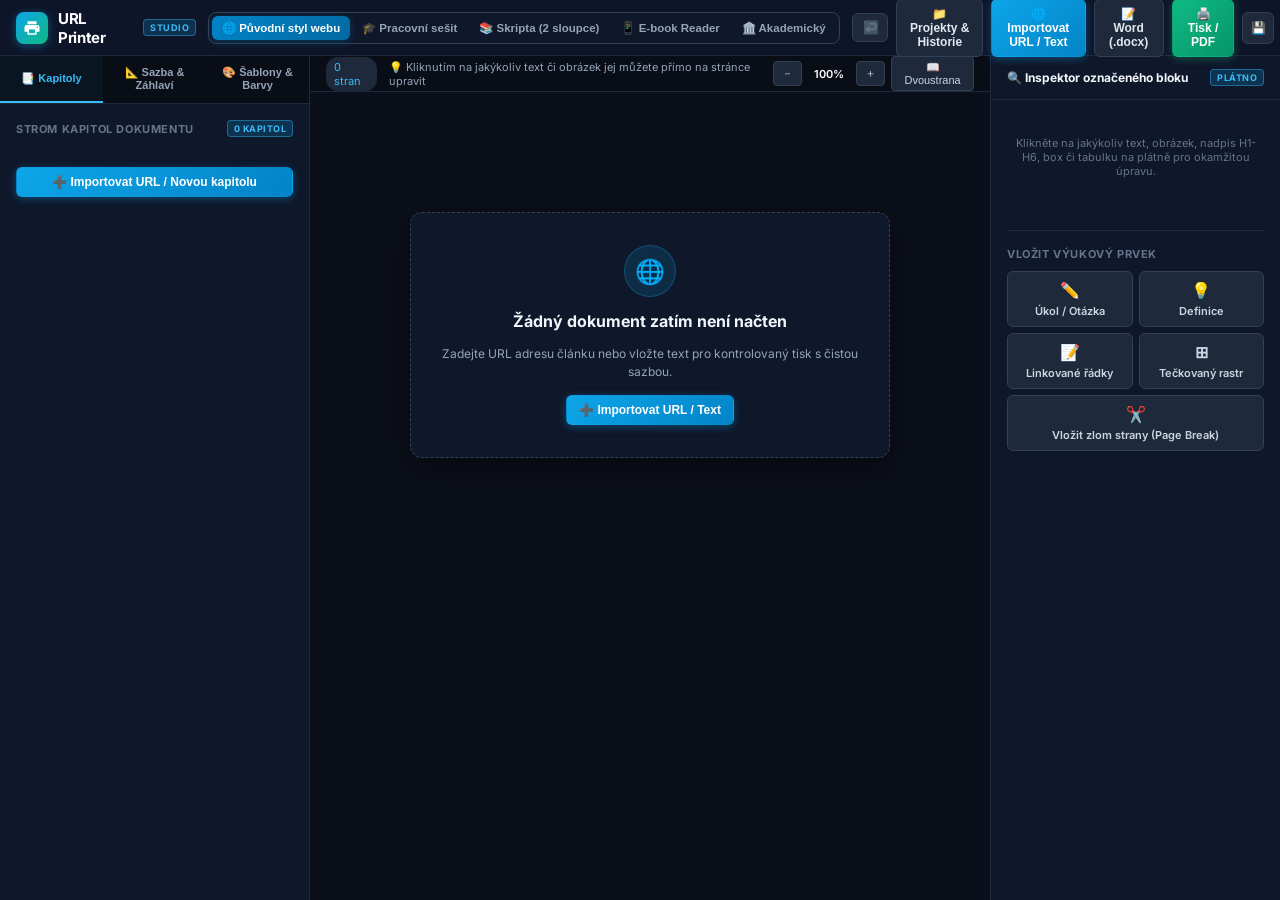
==== commit 936ee470: "Automaticka zaloha: 08.08.2026 22:18:25,52" ====
--- a/index.html
+++ b/index.html
@@ -61,6 +61,9 @@
         <button class="history-btn" id="btn-redo" title="Vpřed (Ctrl+Y)" disabled>↪️</button>
       </div>
 
+      <button class="btn btn-secondary" id="btn-open-projects" title="Otevřít historii a správu projektů">
+        <span>📁 Projekty & Historie</span>
+      </button>
       <button class="btn btn-primary" id="btn-open-import">
         <span>🌐 Importovat URL / Text</span>
       </button>
@@ -73,6 +76,7 @@
       <button class="btn btn-secondary btn-icon-only" id="btn-save-project" title="Uložit projekt (.urlprint JSON)">
         <span>💾</span>
       </button>
+      <input type="file" id="file-input-urlprint" accept=".urlprint,.json" style="display: none;">
     </div>
   </header>
 
@@ -403,6 +407,7 @@
         <div class="control-group">
           <label class="control-label">Rychlé ukázky výukových témat (1 klik pro načtení vzoru):</label>
           <div class="sample-pills">
+            <div class="sample-pill" data-sample-id="sax-types-sample">🎷 Saxofony: Typy, tabulka & transpozice</div>
             <div class="sample-pill" data-sample-id="physics-sample">⚛️ Kvantová fyzika & Diagram</div>
             <div class="sample-pill" data-sample-id="biology-sample">🌿 Fotosyntéza & Schéma</div>
             <div class="sample-pill" data-sample-id="history-sample">📜 Metodika dějepisu & Prameny</div>
@@ -429,6 +434,59 @@
     </div>
   </div>
 
+  <!-- ========================================================================
+       MODAL: PROJECT HISTORY & SAVED SESSIONS
+       ======================================================================== -->
+  <div class="modal-overlay" id="modal-projects">
+    <div class="modal-window" style="max-width: 680px;">
+      <div class="modal-header">
+        <div class="modal-title">📁 Správa projektů a historie</div>
+        <button class="modal-close" id="modal-projects-close">&times;</button>
+      </div>
+      <div class="modal-body">
+        
+        <!-- Action Toolbar inside Modal -->
+        <div style="display: flex; gap: 8px; flex-wrap: wrap;">
+          <button class="btn btn-primary" id="btn-modal-load-file">
+            <span>📂 Načíst ze souboru (*.urlprint)</span>
+          </button>
+          <button class="btn btn-secondary" id="btn-modal-save-current">
+            <span>💾 Uložit aktuální projekt</span>
+          </button>
+          <button class="btn btn-secondary" id="btn-modal-clear-history" style="color: #f87171;" title="Smazat všechny uložené projekty z historie">
+            <span>🗑️ Vymazat historii</span>
+          </button>
+        </div>
+
+        <div class="sidebar-section-title" style="margin-top: 8px;">
+          <span>Nedávno vytvořené a uložené projekty:</span>
+        </div>
+
+        <!-- Dynamic Project History Cards Container -->
+        <div class="project-history-list" id="project-history-list">
+          <!-- Populated dynamically by ProjectStorage -->
+        </div>
+
+      </div>
+      <div class="modal-footer">
+        <button class="btn btn-secondary" onclick="document.getElementById('modal-projects').classList.remove('open')">Zavřít</button>
+      </div>
+    </div>
+  </div>
+
+  <!-- Visual Drag & Drop Overlay for .urlprint files -->
+  <div class="drop-zone-overlay" id="drop-zone-overlay">
+    <div style="font-size: 54px;">📥</div>
+    <div style="font-size: 20px; font-weight: 700;">Přetáhněte soubor .urlprint sem pro okamžité načtení projektu</div>
+    <div style="font-size: 13px; opacity: 0.8;">Podporovány jsou soubory *.urlprint a *.json</div>
+  </div>
+
+  <!-- App Toast Notification -->
+  <div class="app-toast" id="app-toast">
+    <span id="toast-icon">✨</span>
+    <span id="toast-msg">Zpráva</span>
+  </div>
+
   <!-- Standalone Bundled Script -->
   <script src="js/app.js"></script>
 </body>
--- a/css/print-engine.css
+++ b/css/print-engine.css
@@ -332,44 +332,78 @@
 /* --------------------------------------------------------------------------
    TABLES & WIKIPEDIA TABLES (.wikitable, .infobox)
    -------------------------------------------------------------------------- */
-table.doc-element, .sheet-body table {
+table.doc-element, .sheet-body table, .wp-block-table table {
   width: 100%;
   max-width: 100%;
   border-collapse: collapse;
   margin: 0.85em 0;
   font-size: 8.5pt;
+  line-height: 1.4;
   break-inside: avoid;
-}
-
-table.doc-element th, .sheet-body table th {
-  background: var(--doc-primary);
-  color: #ffffff;
-  font-weight: 700;
-  text-align: left;
-  padding: 6px 10px;
-  border: 1px solid var(--doc-primary);
-}
-
-table.doc-element td, .sheet-body table td {
+  border-radius: 4px;
+  background: #ffffff;
+  border: 1px solid var(--doc-border, #cbd5e1);
+  box-shadow: none !important;
+}
+
+.wp-block-table {
+  margin: 0.8em 0;
+  width: 100%;
+}
+
+table.doc-element th, .sheet-body table th, .wp-block-table table th {
+  background: var(--doc-primary-light, #f8fafc);
+  color: var(--doc-headings, #0f172a);
+  font-weight: 700;
+  text-align: center;
   padding: 6px 10px;
   border: 1px solid var(--doc-border, #cbd5e1);
-  color: var(--doc-text);
-}
-
-table.doc-element tr:nth-child(even) td, .sheet-body table tr:nth-child(even) td {
-  background-color: var(--doc-primary-light, #f8fafc);
+  letter-spacing: 0.01em;
+}
+
+table.doc-element td, .sheet-body table td, .wp-block-table table td {
+  padding: 6px 8px;
+  border: 1px solid var(--doc-border, #cbd5e1);
+  color: var(--doc-text, #1e293b);
+  vertical-align: middle;
+  background-color: #ffffff;
+  text-align: center;
+}
+
+table.doc-element tr:nth-child(even) td, .sheet-body table tr:nth-child(even) td, .wp-block-table table tr:nth-child(even) td {
+  background-color: #ffffff;
+}
+
+table.doc-element td img, .sheet-body table td img, .doc-table-img {
+  max-width: 100%;
+  height: auto;
+  max-height: 120px;
+  object-fit: contain;
+  display: block;
+  margin: 0 auto;
+  border-radius: 0px;
+}
+
+figure.doc-table-figure {
+  margin: 0.85em 0;
+}
+
+figure.doc-table-figure figcaption {
+  font-size: 7.5pt;
+  color: #64748b;
+  text-align: center;
+  margin-top: 6px;
 }
 
 .infobox, .wikitable {
   border: 1px solid var(--doc-border, #cbd5e1) !important;
-  background: var(--doc-primary-light, #f8fafc) !important;
+  background: #ffffff !important;
   margin: 0.8em 0 !important;
-  border-radius: 6px;
-  overflow: hidden;
+  border-radius: 4px;
 }
 
 .infobox th, .wikitable th {
-  background: var(--doc-primary) !important;
+  background: var(--doc-primary, #0f766e) !important;
   color: #ffffff !important;
 }
 
--- a/css/app.css
+++ b/css/app.css
@@ -701,3 +701,211 @@
   color: #ffffff;
   border-color: #0ea5e9;
 }
+
+/* --------------------------------------------------------------------------
+   Project History & Saved Projects Modal & Cards
+   -------------------------------------------------------------------------- */
+.project-history-list {
+  display: flex;
+  flex-direction: column;
+  gap: 10px;
+  max-height: 52vh;
+  overflow-y: auto;
+  padding-right: 4px;
+}
+
+.project-card {
+  background: #1e293b;
+  border: 1px solid #334155;
+  border-radius: 10px;
+  padding: 14px 16px;
+  display: flex;
+  align-items: center;
+  justify-content: space-between;
+  gap: 14px;
+  transition: all 0.2s ease;
+}
+
+.project-card:hover {
+  border-color: #38bdf8;
+  background: #24344d;
+  box-shadow: 0 4px 16px rgba(0, 0, 0, 0.3);
+  transform: translateY(-1px);
+}
+
+.project-card-info {
+  display: flex;
+  flex-direction: column;
+  gap: 4px;
+  flex: 1;
+  min-width: 0;
+}
+
+.project-card-title-row {
+  display: flex;
+  align-items: center;
+  gap: 8px;
+}
+
+.project-card-title {
+  font-size: 14px;
+  font-weight: 700;
+  color: #f8fafc;
+  white-space: nowrap;
+  overflow: hidden;
+  text-overflow: ellipsis;
+}
+
+.project-card-badge {
+  font-size: 10px;
+  font-weight: 600;
+  background: rgba(14, 165, 233, 0.15);
+  color: #38bdf8;
+  border: 1px solid rgba(56, 189, 248, 0.3);
+  padding: 1px 6px;
+  border-radius: 4px;
+  white-space: nowrap;
+}
+
+.project-card-meta {
+  display: flex;
+  flex-wrap: wrap;
+  align-items: center;
+  gap: 10px;
+  font-size: 11px;
+  color: #94a3b8;
+}
+
+.project-card-meta span {
+  display: flex;
+  align-items: center;
+  gap: 4px;
+}
+
+.project-card-url {
+  max-width: 240px;
+  white-space: nowrap;
+  overflow: hidden;
+  text-overflow: ellipsis;
+  color: #64748b;
+}
+
+.project-card-actions {
+  display: flex;
+  align-items: center;
+  gap: 6px;
+}
+
+.btn-card-action {
+  padding: 6px 12px;
+  border-radius: 6px;
+  font-size: 11.5px;
+  font-weight: 600;
+  border: 1px solid transparent;
+  cursor: pointer;
+  display: flex;
+  align-items: center;
+  gap: 5px;
+  transition: all 0.15s ease;
+  white-space: nowrap;
+}
+
+.btn-card-open {
+  background: linear-gradient(135deg, #0284c7, #0369a1);
+  color: #ffffff;
+}
+.btn-card-open:hover {
+  background: linear-gradient(135deg, #0369a1, #075985);
+  box-shadow: 0 2px 8px rgba(2, 132, 199, 0.4);
+}
+
+.btn-card-export {
+  background: #334155;
+  color: #f1f5f9;
+  border-color: #475569;
+}
+.btn-card-export:hover {
+  background: #475569;
+  color: #ffffff;
+}
+
+.btn-card-delete {
+  background: rgba(239, 68, 68, 0.1);
+  color: #f87171;
+  border-color: rgba(239, 68, 68, 0.2);
+  padding: 6px 8px;
+}
+.btn-card-delete:hover {
+  background: #ef4444;
+  color: #ffffff;
+}
+
+.empty-history-state {
+  text-align: center;
+  padding: 40px 20px;
+  color: #64748b;
+  display: flex;
+  flex-direction: column;
+  align-items: center;
+  gap: 12px;
+}
+
+.empty-history-icon {
+  font-size: 40px;
+  opacity: 0.7;
+}
+
+.drop-zone-overlay {
+  position: fixed;
+  top: 0;
+  left: 0;
+  right: 0;
+  bottom: 0;
+  background: rgba(2, 132, 199, 0.85);
+  backdrop-filter: blur(8px);
+  z-index: 9999;
+  display: flex;
+  flex-direction: column;
+  align-items: center;
+  justify-content: center;
+  gap: 16px;
+  color: #ffffff;
+  opacity: 0;
+  pointer-events: none;
+  transition: opacity 0.2s ease;
+  border: 4px dashed #ffffff;
+  margin: 16px;
+  border-radius: 16px;
+}
+
+.drop-zone-overlay.active {
+  opacity: 1;
+  pointer-events: auto;
+}
+
+/* Toast notification */
+.app-toast {
+  position: fixed;
+  bottom: 24px;
+  right: 24px;
+  background: #0f172a;
+  color: #f8fafc;
+  border: 1px solid #38bdf8;
+  padding: 12px 20px;
+  border-radius: 8px;
+  font-size: 13px;
+  font-weight: 600;
+  box-shadow: 0 10px 30px rgba(0, 0, 0, 0.5);
+  z-index: 10000;
+  display: flex;
+  align-items: center;
+  gap: 10px;
+  transform: translateY(100px);
+  opacity: 0;
+  transition: all 0.3s cubic-bezier(0.16, 1, 0.3, 1);
+}
+
+.app-toast.show {
+  transform: translateY(0);
+  opacity: 1;
+}
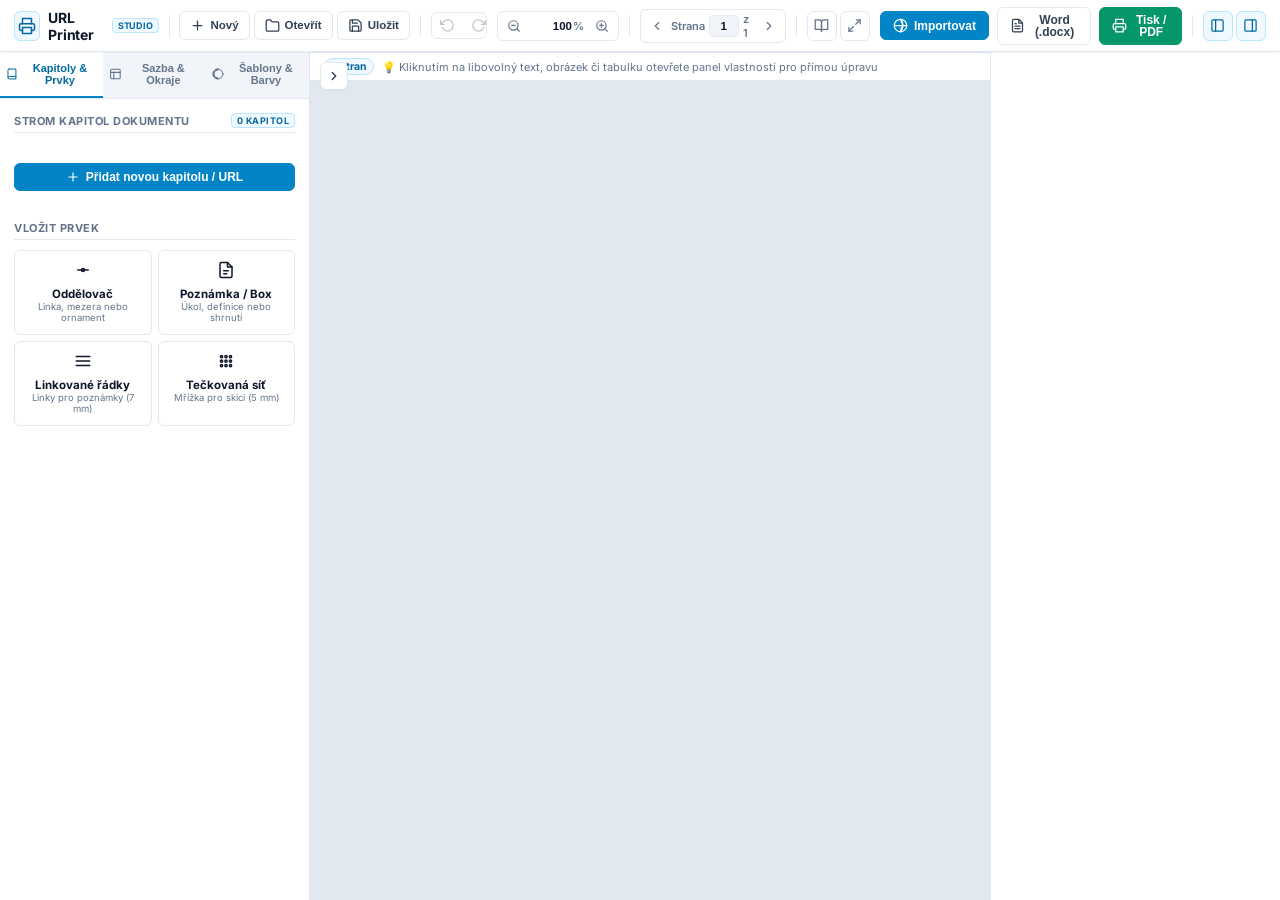
==== commit aef86b5f: "Automaticka zaloha: 09.08.2026  2:05:48,34" ====
--- a/index.html
+++ b/index.html
@@ -3,7 +3,7 @@
 <head>
   <meta charset="UTF-8">
   <meta name="viewport" content="width=device-width, initial-scale=1.0">
-  <title>URL Printer — Studio pro tisk webu, pracovní sešity a e-booky</title>
+  <title>URL Printer Studio — Profesionální sazba, pracovní sešity a tisk webu</title>
   <meta name="description" content="Kontrolovaný tisk, úprava a offline archivace jakýchkoliv webových stránek. Tvorba pracovních sešitů, skript, e-booků s reálnou sazbou A4/A5 a QR odkazovačem.">
   
   <!-- Modern Typography -->
@@ -19,63 +19,191 @@
 <body data-theme="web-original" data-font="sans" data-img-border="none" data-img-shadow="none" data-img-radius="sharp" data-img-bg="none">
 
   <!-- ========================================================================
-       TOPBAR: Brand, Output Profiles, Undo/Redo & Export Actions
+       TOPBAR: Brand, File Operations, Zoom & Page Navigation, Export Actions
        ======================================================================== -->
   <header class="app-topbar">
-    <div class="brand-section">
-      <div class="brand-logo">
-        <svg viewBox="0 0 24 24">
-          <path d="M19 8H5c-1.66 0-3 1.34-3 3v6h4v4h12v-4h4v-6c0-1.66-1.34-3-3-3zm-3 11H8v-5h8v5zm3-7c-.55 0-1-.45-1-1s.45-1 1-1 1 .45 1 1-.45 1-1 1zm-1-9H6v4h12V3z"/>
+    
+    <!-- LEFT: Brand & Core File Operations + Undo/Redo -->
+    <div class="topbar-left-group">
+      <div class="brand-section">
+        <div class="brand-logo" title="URL Printer Studio">
+          <svg viewBox="0 0 24 24" width="18" height="18" fill="none" stroke="currentColor" stroke-width="2" stroke-linecap="round" stroke-linejoin="round">
+            <polyline points="6 9 6 2 18 2 18 9"></polyline>
+            <path d="M6 18H4a2 2 0 0 1-2-2v-5a2 2 0 0 1 2-2h16a2 2 0 0 1 2 2v5a2 2 0 0 1-2 2h-2"></path>
+            <rect x="6" y="14" width="12" height="8"></rect>
+          </svg>
+        </div>
+        <div class="brand-title">
+          <span>URL Printer</span>
+          <span class="brand-badge">Studio</span>
+        </div>
+      </div>
+
+      <div class="topbar-divider"></div>
+
+      <!-- File & Project Actions -->
+      <div class="topbar-btn-group">
+        <button class="btn btn-topbar" id="btn-new-project" title="Založit nový čistý projekt (Reset)">
+          <svg viewBox="0 0 24 24" width="15" height="15" fill="none" stroke="currentColor" stroke-width="2" stroke-linecap="round" stroke-linejoin="round">
+            <line x1="12" y1="5" x2="12" y2="19"></line>
+            <line x1="5" y1="12" x2="19" y2="12"></line>
+          </svg>
+          <span>Nový</span>
+        </button>
+
+        <button class="btn btn-topbar" id="btn-open-projects-top" title="Otevřít uložený projekt nebo historii (*.urlprint)">
+          <svg viewBox="0 0 24 24" width="15" height="15" fill="none" stroke="currentColor" stroke-width="2" stroke-linecap="round" stroke-linejoin="round">
+            <path d="M22 19a2 2 0 0 1-2 2H4a2 2 0 0 1-2-2V5a2 2 0 0 1 2-2h5l2 3h9a2 2 0 0 1 2 2z"></path>
+          </svg>
+          <span>Otevřít</span>
+        </button>
+
+        <button class="btn btn-topbar" id="btn-save-project-top" title="Uložit projekt do souboru (*.urlprint)">
+          <svg viewBox="0 0 24 24" width="15" height="15" fill="none" stroke="currentColor" stroke-width="2" stroke-linecap="round" stroke-linejoin="round">
+            <path d="M19 21H5a2 2 0 0 1-2-2V5a2 2 0 0 1 2-2h11l5 5v11a2 2 0 0 1-2 2z"></path>
+            <polyline points="17 21 17 13 7 13 7 21"></polyline>
+            <polyline points="7 3 7 8 15 8"></polyline>
+          </svg>
+          <span>Uložit</span>
+        </button>
+      </div>
+
+      <div class="topbar-divider"></div>
+
+      <!-- Undo / Redo -->
+      <div class="history-group">
+        <button class="history-btn" id="btn-undo" title="Zpět (Ctrl+Z)" disabled>
+          <svg viewBox="0 0 24 24" width="15" height="15" fill="none" stroke="currentColor" stroke-width="2" stroke-linecap="round" stroke-linejoin="round">
+            <polyline points="1 4 1 10 7 10"></polyline>
+            <path d="M3.51 15a9 9 0 1 0 2.13-9.36L1 10"></path>
+          </svg>
+        </button>
+        <button class="history-btn" id="btn-redo" title="Vpřed (Ctrl+Y)" disabled>
+          <svg viewBox="0 0 24 24" width="15" height="15" fill="none" stroke="currentColor" stroke-width="2" stroke-linecap="round" stroke-linejoin="round">
+            <polyline points="23 4 23 10 17 10"></polyline>
+            <path d="M20.49 15a9 9 0 1 1-2.12-9.36L23 10"></path>
+          </svg>
+        </button>
+      </div>
+    </div>
+
+    <!-- CENTER: Zoom Controls, Page Navigator & View Options -->
+    <div class="topbar-center-group">
+      <!-- Independent Canvas Zoom -->
+      <div class="zoom-box">
+        <button class="zoom-icon-btn" id="btn-zoom-out" title="Zmenšit zobrazení dokumentu">
+          <svg viewBox="0 0 24 24" width="14" height="14" fill="none" stroke="currentColor" stroke-width="2" stroke-linecap="round" stroke-linejoin="round">
+            <circle cx="11" cy="11" r="8"></circle>
+            <line x1="21" y1="21" x2="16.65" y2="16.65"></line>
+            <line x1="8" y1="11" x2="14" y2="11"></line>
+          </svg>
+        </button>
+        <div class="zoom-val-wrap">
+          <input type="number" id="input-zoom-val" class="zoom-num-input" value="100" min="25" max="300" step="5">
+          <span class="zoom-unit">%</span>
+        </div>
+        <button class="zoom-icon-btn" id="btn-zoom-in" title="Zvětšit zobrazení dokumentu">
+          <svg viewBox="0 0 24 24" width="14" height="14" fill="none" stroke="currentColor" stroke-width="2" stroke-linecap="round" stroke-linejoin="round">
+            <circle cx="11" cy="11" r="8"></circle>
+            <line x1="21" y1="21" x2="16.65" y2="16.65"></line>
+            <line x1="11" y1="8" x2="11" y2="14"></line>
+            <line x1="8" y1="11" x2="14" y2="11"></line>
+          </svg>
+        </button>
+      </div>
+
+      <div class="topbar-divider"></div>
+
+      <!-- Page Navigator with Direct Jump -->
+      <div class="page-nav-box">
+        <button class="page-nav-arrow" id="btn-prev-page" title="Předchozí strana">
+          <svg viewBox="0 0 24 24" width="14" height="14" fill="none" stroke="currentColor" stroke-width="2" stroke-linecap="round" stroke-linejoin="round">
+            <polyline points="15 18 9 12 15 6"></polyline>
+          </svg>
+        </button>
+        <span class="page-nav-label">Strana</span>
+        <input type="number" id="input-jump-page" class="page-jump-input" value="1" min="1" max="1" title="Zadejte číslo strany a stiskněte Enter pro okamžitý přeskok">
+        <span class="page-nav-total">z <span id="stat-total-pages">1</span></span>
+        <button class="page-nav-arrow" id="btn-next-page" title="Následující strana">
+          <svg viewBox="0 0 24 24" width="14" height="14" fill="none" stroke="currentColor" stroke-width="2" stroke-linecap="round" stroke-linejoin="round">
+            <polyline points="9 18 15 12 9 6"></polyline>
+          </svg>
+        </button>
+      </div>
+
+      <div class="topbar-divider"></div>
+
+      <!-- View Modes -->
+      <div class="view-toggles-box">
+        <button class="btn-tool-icon" id="btn-zoom-spread" title="Přepnout knižní dvoustranu vedle sebe">
+          <svg viewBox="0 0 24 24" width="15" height="15" fill="none" stroke="currentColor" stroke-width="2" stroke-linecap="round" stroke-linejoin="round">
+            <path d="M2 3h6a4 4 0 0 1 4 4v14a3 3 0 0 0-3-3H2z"></path>
+            <path d="M22 3h-6a4 4 0 0 0-4 4v14a3 3 0 0 1 3-3h7z"></path>
+          </svg>
+          <span class="tooltip-text">Dvoustrana</span>
+        </button>
+        
+        <button class="btn-tool-icon" id="btn-toggle-fullscreen" title="Režim na celou obrazovku (Zen)">
+          <svg viewBox="0 0 24 24" width="15" height="15" fill="none" stroke="currentColor" stroke-width="2" stroke-linecap="round" stroke-linejoin="round">
+            <polyline points="15 3 21 3 21 9"></polyline>
+            <polyline points="9 21 3 21 3 15"></polyline>
+            <line x1="21" y1="3" x2="14" y2="10"></line>
+            <line x1="3" y1="21" x2="10" y2="14"></line>
+          </svg>
+          <span class="tooltip-text">Celá obrazovka</span>
+        </button>
+      </div>
+    </div>
+
+    <!-- RIGHT: Import, Word, PDF & Sidebar Toggles -->
+    <div class="topbar-right-group">
+      <button class="btn btn-primary" id="btn-open-import" title="Načíst webovou stránku z URL nebo vložit text">
+        <svg viewBox="0 0 24 24" width="15" height="15" fill="none" stroke="currentColor" stroke-width="2" stroke-linecap="round" stroke-linejoin="round">
+          <circle cx="12" cy="12" r="10"></circle>
+          <line x1="2" y1="12" x2="22" y2="12"></line>
+          <path d="M12 2a15.3 15.3 0 0 1 4 10 15.3 15.3 0 0 1-4 10 15.3 15.3 0 0 1 4-10z"></path>
         </svg>
-      </div>
-      <div class="brand-title">
-        <span>URL Printer</span>
-        <span class="brand-badge">STUDIO</span>
-      </div>
-    </div>
-
-    <!-- Specialized Output Profiles -->
-    <div class="profile-bar">
-      <button class="profile-btn active" data-profile="web-identity" title="Původní styl z webu: Zachovává barvy, písmo a vizuální identitu načtené stránky">
-        <span>🌐 Původní styl webu</span>
+        <span>Importovat</span>
       </button>
-      <button class="profile-btn" data-profile="worksheet" title="Pracovní sešit: Široké okraje pro poznámky, linkované plochy a výukové boxy">
-        <span>🎓 Pracovní sešit</span>
+
+      <button class="btn btn-secondary" id="btn-export-docx" title="Exportovat dokument do Microsoft Word (.docx) se zachováním nadpisů a obrázků">
+        <svg viewBox="0 0 24 24" width="15" height="15" fill="none" stroke="currentColor" stroke-width="2" stroke-linecap="round" stroke-linejoin="round">
+          <path d="M14 2H6a2 2 0 0 0-2 2v16a2 2 0 0 0 2 2h12a2 2 0 0 0 2-2V8z"></path>
+          <polyline points="14 2 14 8 20 8"></polyline>
+          <line x1="16" y1="13" x2="8" y2="13"></line>
+          <line x1="16" y1="17" x2="8" y2="17"></line>
+          <polyline points="10 9 9 9 8 9"></polyline>
+        </svg>
+        <span>Word (.docx)</span>
       </button>
-      <button class="profile-btn" data-profile="compact-scripts" title="Kompaktní skripta: Dvousloupcová sazba, úspora toneru a kompaktní písmo">
-        <span>📚 Skripta (2 sloupce)</span>
+
+      <button class="btn btn-success" id="btn-print-pdf" title="Otevřít tiskový dialog a exportovat do PDF">
+        <svg viewBox="0 0 24 24" width="15" height="15" fill="none" stroke="currentColor" stroke-width="2" stroke-linecap="round" stroke-linejoin="round">
+          <polyline points="6 9 6 2 18 2 18 9"></polyline>
+          <path d="M6 18H4a2 2 0 0 1-2-2v-5a2 2 0 0 1 2-2h16a2 2 0 0 1 2 2v5a2 2 0 0 1-2 2h-2"></path>
+          <rect x="6" y="14" width="12" height="8"></rect>
+        </svg>
+        <span>Tisk / PDF</span>
       </button>
-      <button class="profile-btn" data-profile="ebook-reader" title="E-book / Offline Reader: Vzdušný jednosloupcový layout pro tablety a čtečky">
-        <span>📱 E-book Reader</span>
-      </button>
-      <button class="profile-btn" data-profile="academic" title="Akademický standard: Serifová sazba a formální záhlaví">
-        <span>🏛️ Akademický</span>
-      </button>
-    </div>
-
-    <!-- Quick Action Buttons & Undo/Redo -->
-    <div class="topbar-actions">
-      <!-- Undo / Redo History Group -->
-      <div class="history-group">
-        <button class="history-btn" id="btn-undo" title="Zpět (Ctrl+Z)" disabled>↩️</button>
-        <button class="history-btn" id="btn-redo" title="Vpřed (Ctrl+Y)" disabled>↪️</button>
-      </div>
-
-      <button class="btn btn-secondary" id="btn-open-projects" title="Otevřít historii a správu projektů">
-        <span>📁 Projekty & Historie</span>
-      </button>
-      <button class="btn btn-primary" id="btn-open-import">
-        <span>🌐 Importovat URL / Text</span>
-      </button>
-      <button class="btn btn-secondary" id="btn-export-docx" title="Exportovat do upravitelného Microsoft Wordu (.docx)">
-        <span>📝 Word (.docx)</span>
-      </button>
-      <button class="btn btn-success" id="btn-print-pdf" title="Otevřít tiskový dialog a exportovat do PDF">
-        <span>🖨️ Tisk / PDF</span>
-      </button>
-      <button class="btn btn-secondary btn-icon-only" id="btn-save-project" title="Uložit projekt (.urlprint JSON)">
-        <span>💾</span>
-      </button>
+
+      <div class="topbar-divider"></div>
+
+      <!-- Panel Visibility Toggles -->
+      <div class="panel-toggles-group">
+        <button class="btn-panel-toggle active" id="btn-toggle-left-sidebar" title="Zobrazit / skrýt levý ovládací panel">
+          <svg viewBox="0 0 24 24" width="15" height="15" fill="none" stroke="currentColor" stroke-width="2" stroke-linecap="round" stroke-linejoin="round">
+            <rect x="3" y="3" width="18" height="18" rx="2" ry="2"></rect>
+            <line x1="9" y1="3" x2="9" y2="21"></line>
+          </svg>
+        </button>
+        <button class="btn-panel-toggle active" id="btn-toggle-right-sidebar" title="Zobrazit / skrýt pravý panel vlastností">
+          <svg viewBox="0 0 24 24" width="15" height="15" fill="none" stroke="currentColor" stroke-width="2" stroke-linecap="round" stroke-linejoin="round">
+            <rect x="3" y="3" width="18" height="18" rx="2" ry="2"></rect>
+            <line x1="15" y1="3" x2="15" y2="21"></line>
+          </svg>
+        </button>
+      </div>
+
       <input type="file" id="file-input-urlprint" accept=".urlprint,.json" style="display: none;">
     </div>
   </header>
@@ -83,25 +211,38 @@
   <!-- ========================================================================
        MAIN APP WORKSPACE
        ======================================================================== -->
-  <main class="app-main">
+  <main class="app-main" id="app-main-layout">
     
-    <!-- LEFT SIDEBAR: Chapters, Layout & Themes -->
-    <aside class="app-sidebar">
+    <!-- LEFT SIDEBAR: Chapters, Layout, Themes & Element Inserter -->
+    <aside class="app-sidebar" id="app-sidebar-left">
       <div class="sidebar-tabs">
         <button class="sidebar-tab-btn active" data-tab="chapters">
-          <span>📑 Kapitoly</span>
+          <svg viewBox="0 0 24 24" width="14" height="14" fill="none" stroke="currentColor" stroke-width="2" stroke-linecap="round" stroke-linejoin="round">
+            <path d="M4 19.5A2.5 2.5 0 0 1 6.5 17H20"></path>
+            <path d="M6.5 2H20v20H6.5A2.5 2.5 0 0 1 4 19.5v-15A2.5 2.5 0 0 1 6.5 2z"></path>
+          </svg>
+          <span>Kapitoly & Prvky</span>
         </button>
         <button class="sidebar-tab-btn" data-tab="layout">
-          <span>📐 Sazba & Záhlaví</span>
+          <svg viewBox="0 0 24 24" width="14" height="14" fill="none" stroke="currentColor" stroke-width="2" stroke-linecap="round" stroke-linejoin="round">
+            <rect x="3" y="3" width="18" height="18" rx="2" ry="2"></rect>
+            <line x1="3" y1="9" x2="21" y2="9"></line>
+            <line x1="9" y1="21" x2="9" y2="9"></line>
+          </svg>
+          <span>Sazba & Okraje</span>
         </button>
         <button class="sidebar-tab-btn" data-tab="themes">
-          <span>🎨 Šablony & Barvy</span>
+          <svg viewBox="0 0 24 24" width="14" height="14" fill="none" stroke="currentColor" stroke-width="2" stroke-linecap="round" stroke-linejoin="round">
+            <circle cx="12" cy="12" r="10"></circle>
+            <path d="M12 2a10 10 0 0 0 0 20v-2a8 8 0 0 1 0-16V2z"></path>
+          </svg>
+          <span>Šablony & Barvy</span>
         </button>
       </div>
 
       <div class="sidebar-scroll-area">
         
-        <!-- TAB 1: CHAPTER TREE & MULTI-URL -->
+        <!-- TAB 1: CHAPTER TREE & ELEMENT INSERTER -->
         <div id="tab-chapters" class="sidebar-section">
           <div class="sidebar-section-title">
             <span>Strom kapitol dokumentu</span>
@@ -109,15 +250,91 @@
           </div>
           
           <div class="chapter-tree-list" id="chapter-tree-list">
-            <!-- Dynamically populated chapters or clean empty state -->
-          </div>
-
-          <button class="btn btn-primary" style="width: 100%; margin-top: 10px;" onclick="document.getElementById('modal-import').classList.add('open')">
-            <span>➕ Importovat URL / Novou kapitolu</span>
+            <!-- Dynamically populated chapters -->
+          </div>
+
+          <button class="btn btn-primary btn-block" style="margin-top: 10px;" onclick="document.getElementById('modal-import').classList.add('open')">
+            <svg viewBox="0 0 24 24" width="14" height="14" fill="none" stroke="currentColor" stroke-width="2" stroke-linecap="round" stroke-linejoin="round">
+              <line x1="12" y1="5" x2="12" y2="19"></line>
+              <line x1="5" y1="12" x2="19" y2="12"></line>
+            </svg>
+            <span>Přidat novou kapitolu / URL</span>
           </button>
-        </div>
-
-        <!-- TAB 2: PAGE FORMAT, MARGINS, HEADERS/FOOTERS & IMAGE CONTROLS -->
+
+          <!-- Vložit prvek -->
+          <div class="sidebar-section-title" style="margin-top: 20px;">Vložit prvek</div>
+          <div class="insert-tiles-grid">
+            
+            <!-- Oddělovač -->
+            <div class="insert-tile" id="insert-separator-tile" title="Vložit nastavitelný oddělovač (mezera, linka, ornament)">
+              <div class="insert-tile-icon">
+                <svg viewBox="0 0 24 24" width="18" height="18" fill="none" stroke="currentColor" stroke-width="2" stroke-linecap="round" stroke-linejoin="round">
+                  <line x1="5" y1="12" x2="19" y2="12"></line>
+                  <circle cx="12" cy="12" r="2"></circle>
+                </svg>
+              </div>
+              <div class="insert-tile-info">
+                <div class="insert-tile-name">Oddělovač</div>
+                <div class="insert-tile-desc">Linka, mezera nebo ornament</div>
+              </div>
+            </div>
+
+            <!-- Poznámka / Box -->
+            <div class="insert-tile" id="insert-note-tile" title="Vložit formátovaný box poznámky (Úkol, Definice, Varování)">
+              <div class="insert-tile-icon">
+                <svg viewBox="0 0 24 24" width="18" height="18" fill="none" stroke="currentColor" stroke-width="2" stroke-linecap="round" stroke-linejoin="round">
+                  <path d="M14 2H6a2 2 0 0 0-2 2v16a2 2 0 0 0 2 2h12a2 2 0 0 0 2-2V8z"></path>
+                  <polyline points="14 2 14 8 20 8"></polyline>
+                  <line x1="9" y1="13" x2="15" y2="13"></line>
+                  <line x1="9" y1="17" x2="13" y2="17"></line>
+                </svg>
+              </div>
+              <div class="insert-tile-info">
+                <div class="insert-tile-name">Poznámka / Box</div>
+                <div class="insert-tile-desc">Úkol, definice nebo shrnutí</div>
+              </div>
+            </div>
+
+            <!-- Linkované řádky -->
+            <div class="insert-tile" id="insert-lines-tile" title="Vložit linkovanou plochu pro ruční psaní">
+              <div class="insert-tile-icon">
+                <svg viewBox="0 0 24 24" width="18" height="18" fill="none" stroke="currentColor" stroke-width="2" stroke-linecap="round" stroke-linejoin="round">
+                  <line x1="3" y1="6" x2="21" y2="6"></line>
+                  <line x1="3" y1="12" x2="21" y2="12"></line>
+                  <line x1="3" y1="18" x2="21" y2="18"></line>
+                </svg>
+              </div>
+              <div class="insert-tile-info">
+                <div class="insert-tile-name">Linkované řádky</div>
+                <div class="insert-tile-desc">Linky pro poznámky (7 mm)</div>
+              </div>
+            </div>
+
+            <!-- Tečkovaná mřížka -->
+            <div class="insert-tile" id="insert-dots-tile" title="Vložit tečkovanou mřížku pro skicování">
+              <div class="insert-tile-icon">
+                <svg viewBox="0 0 24 24" width="18" height="18" fill="none" stroke="currentColor" stroke-width="2" stroke-linecap="round" stroke-linejoin="round">
+                  <circle cx="6" cy="6" r="1.5"></circle>
+                  <circle cx="12" cy="6" r="1.5"></circle>
+                  <circle cx="18" cy="6" r="1.5"></circle>
+                  <circle cx="6" cy="12" r="1.5"></circle>
+                  <circle cx="12" cy="12" r="1.5"></circle>
+                  <circle cx="18" cy="12" r="1.5"></circle>
+                  <circle cx="6" cy="18" r="1.5"></circle>
+                  <circle cx="12" cy="18" r="1.5"></circle>
+                  <circle cx="18" cy="18" r="1.5"></circle>
+                </svg>
+              </div>
+              <div class="insert-tile-info">
+                <div class="insert-tile-name">Tečkovaná síť</div>
+                <div class="insert-tile-desc">Mřížka pro skici (5 mm)</div>
+              </div>
+            </div>
+
+          </div>
+        </div>
+
+        <!-- TAB 2: PAGE FORMAT, MARGINS (WITH VERTICAL SLIDERS), HEADERS/FOOTERS & PAGE NUMBERING -->
         <div id="tab-layout" class="sidebar-section" style="display: none;">
           <div class="sidebar-section-title">Formát a parametry strany</div>
           
@@ -147,37 +364,149 @@
             </select>
           </div>
 
-          <div class="control-group">
-            <label class="control-label">
-              <span>Okraje strany</span>
-              <span id="margin-val-display" style="color: #38bdf8;">20 mm</span>
+          <!-- Okraje strany (4 strany zvlášť, táhla umístěna POD číselnými boxy) -->
+          <div class="sidebar-section-title" style="margin-top: 14px;">Okraje strany (mm)</div>
+          
+          <div class="control-group">
+            <label class="chk-label">
+              <input type="checkbox" id="chk-mirror-margins">
+              <span>Zrcadlové okraje pro knižní vazbu (sudé / liché)</span>
             </label>
-            <input type="range" id="range-margins" class="control-range" min="10" max="45" value="20" step="1">
-          </div>
-
-          <!-- URL Source Display Options -->
-          <div class="sidebar-section-title" style="margin-top: 14px;">Zdrojová URL adresa</div>
-          <div class="control-group">
-            <label style="display: flex; align-items: center; gap: 8px; font-size: 11px; color: #cbd5e1; cursor: pointer;">
-              <input type="checkbox" id="chk-show-source-doc">
-              <span>Zobrazit URL zdroj pod názvem kapitoly</span>
+          </div>
+
+          <div class="margins-vertical-grid">
+            <div class="margin-box-field">
+              <div class="margin-label-row">
+                <span class="control-sublabel">Horní okraj (Top)</span>
+                <input type="number" id="num-margin-top" class="control-num-input" value="20" min="5" max="50">
+              </div>
+              <input type="range" id="range-margin-top" class="control-range-full" value="20" min="5" max="50">
+            </div>
+
+            <div class="margin-box-field">
+              <div class="margin-label-row">
+                <span class="control-sublabel">Dolní okraj (Bottom)</span>
+                <input type="number" id="num-margin-bottom" class="control-num-input" value="20" min="5" max="50">
+              </div>
+              <input type="range" id="range-margin-bottom" class="control-range-full" value="20" min="5" max="50">
+            </div>
+
+            <div class="margin-box-field">
+              <div class="margin-label-row">
+                <span class="control-sublabel" id="lbl-margin-left">Levý okraj</span>
+                <input type="number" id="num-margin-left" class="control-num-input" value="20" min="5" max="50">
+              </div>
+              <input type="range" id="range-margin-left" class="control-range-full" value="20" min="5" max="50">
+            </div>
+
+            <div class="margin-box-field">
+              <div class="margin-label-row">
+                <span class="control-sublabel" id="lbl-margin-right">Pravý okraj</span>
+                <input type="number" id="num-margin-right" class="control-num-input" value="20" min="5" max="50">
+              </div>
+              <input type="range" id="range-margin-right" class="control-range-full" value="20" min="5" max="50">
+            </div>
+          </div>
+
+          <!-- Záhlaví & Zápatí s možností rozdělení na sudé/liché -->
+          <div class="sidebar-section-title" style="margin-top: 18px;">Záhlaví a zápatí</div>
+          
+          <div class="control-group">
+            <label class="chk-label">
+              <input type="checkbox" id="chk-diff-odd-even">
+              <span>Rozdílné záhlaví a zápatí pro liché a sudé stránky</span>
             </label>
-            <label style="display: flex; align-items: center; gap: 8px; font-size: 11px; color: #cbd5e1; cursor: pointer; margin-top: 4px;">
-              <input type="checkbox" id="chk-show-source-header">
-              <span>Zahrnout URL zdroj do horního záhlaví</span>
-            </label>
-            <label style="display: flex; align-items: center; gap: 8px; font-size: 11px; color: #cbd5e1; cursor: pointer; margin-top: 4px;">
-              <input type="checkbox" id="chk-show-source-footer" checked>
-              <span>Zahrnout URL zdroj do dolního zápatí</span>
-            </label>
+          </div>
+
+          <!-- Jednoduchý režim (Všechny stránky stejně) -->
+          <div id="hf-simple-mode-panel" class="subcontrol-panel">
+            <div class="control-group">
+              <label class="chk-label">
+                <input type="checkbox" id="chk-enable-header" checked>
+                <span style="font-weight: 600;">Horní záhlaví (Header)</span>
+              </label>
+              <div class="row-inputs-pair">
+                <input type="text" id="input-header-left" class="control-input" placeholder="Vlevo (např. {chapter_title})" value="{chapter_title}">
+                <input type="text" id="input-header-right" class="control-input" placeholder="Vpravo" value="URL Printer Studio">
+              </div>
+            </div>
+
+            <div class="control-group" style="margin-top: 8px;">
+              <label class="chk-label">
+                <input type="checkbox" id="chk-enable-footer" checked>
+                <span style="font-weight: 600;">Dolní zápatí (Footer)</span>
+              </label>
+              <div class="row-inputs-pair">
+                <input type="text" id="input-footer-left" class="control-input" placeholder="Vlevo" value="Vytvořeno v URL Printer Studio">
+                <input type="text" id="input-footer-right" class="control-input" placeholder="Vpravo (např. {url})" value="{url}">
+              </div>
+            </div>
+          </div>
+
+          <!-- Pokročilý režim (Sudé a liché stránky zvlášť) -->
+          <div id="hf-advanced-mode-panel" class="subcontrol-panel" style="display: none;">
+            <div class="page-variant-title">Liché stránky (Pravé):</div>
+            <div class="control-group">
+              <span class="control-sublabel">Záhlaví (Vlevo / Vpravo):</span>
+              <div class="row-inputs-pair">
+                <input type="text" id="input-header-odd-left" class="control-input" placeholder="Vlevo" value="{chapter_title}">
+                <input type="text" id="input-header-odd-right" class="control-input" placeholder="Vpravo" value="URL Printer Studio">
+              </div>
+            </div>
+            <div class="control-group" style="margin-top: 4px;">
+              <span class="control-sublabel">Zápatí (Vlevo / Vpravo):</span>
+              <div class="row-inputs-pair">
+                <input type="text" id="input-footer-odd-left" class="control-input" placeholder="Vlevo" value="Vytvořeno v URL Printer Studio">
+                <input type="text" id="input-footer-odd-right" class="control-input" placeholder="Vpravo" value="{url}">
+              </div>
+            </div>
+
+            <div class="page-variant-title" style="margin-top: 10px;">Sudé stránky (Levé):</div>
+            <div class="control-group">
+              <span class="control-sublabel">Záhlaví (Vlevo / Vpravo):</span>
+              <div class="row-inputs-pair">
+                <input type="text" id="input-header-even-left" class="control-input" placeholder="Vlevo" value="URL Printer Studio">
+                <input type="text" id="input-header-even-right" class="control-input" placeholder="Vpravo" value="{chapter_title}">
+              </div>
+            </div>
+            <div class="control-group" style="margin-top: 4px;">
+              <span class="control-sublabel">Zápatí (Vlevo / Vpravo):</span>
+              <div class="row-inputs-pair">
+                <input type="text" id="input-footer-even-left" class="control-input" placeholder="Vlevo" value="{url}">
+                <input type="text" id="input-footer-even-right" class="control-input" placeholder="Vpravo" value="Vytvořeno v URL Printer Studio">
+              </div>
+            </div>
+          </div>
+
+          <!-- SAMOSTATNÝ ODDÍL: ČÍSLOVÁNÍ STRÁNEK -->
+          <div class="sidebar-section-title" style="margin-top: 18px;">Číslování stránek</div>
+          <div class="control-group">
+            <label class="control-sublabel">Umístění čísla stránky</label>
+            <select id="sel-page-num-position" class="control-select">
+              <option value="footer-right-odd-left-even" selected>Zápatí: Vnější okraj (Lichá vpravo, Sudá vlevo)</option>
+              <option value="footer-center">Zápatí: Uprostřed</option>
+              <option value="footer-right">Zápatí: Vždy vpravo</option>
+              <option value="header-right-odd-left-even">Záhlaví: Vnější okraj (Lichá vpravo, Sudá vlevo)</option>
+              <option value="header-center">Záhlaví: Uprostřed</option>
+              <option value="none">Bez čísel stran</option>
+            </select>
+          </div>
+          <div class="control-group" style="margin-top: 6px;">
+            <label class="control-sublabel">Formát číslování</label>
+            <select id="sel-page-num-format" class="control-select">
+              <option value="prefix" selected>Strana X z Y</option>
+              <option value="short">s. X / Y</option>
+              <option value="simple">Pouze číslo (1, 2, 3...)</option>
+              <option value="roman">Římské číslice (I, II, III...)</option>
+            </select>
           </div>
 
           <!-- TOC Controls -->
           <div class="sidebar-section-title" style="margin-top: 14px;">Obsah dokumentu (TOC)</div>
           <div class="control-group">
-            <label style="display: flex; align-items: center; gap: 8px; font-size: 11px; color: #cbd5e1; cursor: pointer;">
+            <label class="chk-label">
               <input type="checkbox" id="chk-enable-toc">
-              <span>Zobrazit automatický obsah (TOC)</span>
+              <span>Vygenerovat automatický obsah dokumentu</span>
             </label>
             <select id="sel-toc-position" class="control-select" style="margin-top: 4px;">
               <option value="after-title" selected>Umístění: Za hlavním nadpisem</option>
@@ -185,169 +514,52 @@
             </select>
           </div>
 
-          <!-- Header & Footer Controls -->
-          <div class="sidebar-section-title" style="margin-top: 14px;">Záhlaví a zápatí</div>
-          
-          <div class="control-group">
-            <label style="display: flex; align-items: center; gap: 8px; font-size: 11px; color: #cbd5e1; cursor: pointer;">
-              <input type="checkbox" id="chk-enable-header" checked>
-              <span>Zobrazit horní záhlaví (Header)</span>
-            </label>
-            <div id="header-inputs-box" style="display: flex; flex-direction: column; gap: 4px; margin-top: 4px;">
-              <input type="text" id="input-header-left" class="control-input" placeholder="Text vlevo" value="URL Printer Vzdělávací tiskovina">
-              <input type="text" id="input-header-right" class="control-input" placeholder="Text vpravo" value="URL Printer Studio">
-            </div>
-          </div>
-
-          <div class="control-group" style="margin-top: 8px;">
-            <label style="display: flex; align-items: center; gap: 8px; font-size: 11px; color: #cbd5e1; cursor: pointer;">
-              <input type="checkbox" id="chk-enable-footer" checked>
-              <span>Zobrazit dolní zápatí (Footer)</span>
-            </label>
-            <div id="footer-inputs-box" style="display: flex; flex-direction: column; gap: 4px; margin-top: 4px;">
-              <input type="text" id="input-footer-left" class="control-input" placeholder="Poznámka vlevo" value="Vytvořeno v URL Printer Studio">
-              <select id="sel-page-num-format" class="control-select">
-                <option value="prefix" selected>Číslování: Strana X z Y</option>
-                <option value="short">Číslování: s. X / Y</option>
-                <option value="simple">Číslování: Pouze číslo (1, 2...)</option>
-                <option value="roman">Číslování: Římské číslice (I, II...)</option>
-                <option value="none">Bez čísel stran</option>
-              </select>
-            </div>
-          </div>
-
-          <!-- IMAGE CUSTOMIZATION CONTROLS -->
-          <div class="sidebar-section-title" style="margin-top: 14px;">🖼️ Přizpůsobení obrázků (Rámečky & Stíny)</div>
-          
-          <div class="control-group">
-            <label class="control-label">Rámeček kolem obrázků</label>
-            <select id="sel-img-border" class="control-select">
-              <option value="none" selected>Žádný rámeček (Čistý tisk)</option>
-              <option value="thin">Tenký šedý rámeček (1px)</option>
-              <option value="accent">Barevný akcentní rámeček (2px)</option>
-              <option value="black">Výrazný černý rámeček (1.5px)</option>
-            </select>
-          </div>
-
-          <div class="control-group">
-            <label class="control-label">Stín pod obrázkem</label>
-            <select id="sel-img-shadow" class="control-select">
-              <option value="none" selected>Vypnuto (Bez stínu pro čistý tisk)</option>
-              <option value="soft">Jemný prostorový stín</option>
-              <option value="deep">Výrazný 3D stín</option>
-            </select>
-          </div>
-
-          <div class="control-group">
-            <label class="control-label">Zaoblení rohů obrázků</label>
-            <select id="sel-img-radius" class="control-select">
-              <option value="sharp" selected>Ostré rohy (0 mm)</option>
-              <option value="medium">Jemně zaoblené (6 mm)</option>
-              <option value="round">Plně zaoblené (12 mm)</option>
-            </select>
-          </div>
-
-          <div class="control-group">
-            <label class="control-label">Pozadí pod obrázkem (Box / Karta)</label>
-            <select id="sel-img-bg" class="control-select">
-              <option value="none" selected>Průhledné (Přirozené splynutí)</option>
-              <option value="white">Bílá karta s podkladem</option>
-              <option value="card">Světlý tónovaný rámeček</option>
-            </select>
-          </div>
-
-          <!-- Media & QR Options -->
-          <div class="sidebar-section-title" style="margin-top: 14px;">Média a chytrý QR odkazovač</div>
-          <div class="control-group">
-            <label style="display: flex; align-items: center; gap: 8px; font-size: 11px; color: #cbd5e1; cursor: pointer;">
+          <!-- QR & Media -->
+          <div class="sidebar-section-title" style="margin-top: 14px;">QR kódy a média</div>
+          <div class="control-group">
+            <label class="chk-label">
               <input type="checkbox" id="chk-enable-qr" checked>
-              <span>Generovat QR kódy pro webové odkazy</span>
+              <span>Generovat offline SVG QR kódy pro nahrávky a odkazy</span>
             </label>
             <select id="sel-media-mode" class="control-select" style="margin-top: 4px;">
               <option value="normal" selected>Plnobarevný tisk</option>
               <option value="grayscale">Černobílé obrázky (Stupně šedi)</option>
               <option value="toner-save">Úsporný režim toneru (B&W)</option>
-              <option value="hide-images">Skrýt obrázky pro úsporu místa</option>
-            </select>
-          </div>
-        </div>
-
-        <!-- TAB 3: THEMES & COLOR PALETTES -->
+              <option value="hide-images">Skrýt obrázky pro maximální úsporu</option>
+            </select>
+          </div>
+        </div>
+
+        <!-- TAB 3: THEMES, PRESETS & COLOR PALETTES -->
         <div id="tab-themes" class="sidebar-section" style="display: none;">
-          <div class="sidebar-section-title">Předlohy a správa barev</div>
-          <div class="palette-grid">
-            <div class="palette-card active" data-theme="web-original">
-              <div class="palette-swatches">
-                <div class="palette-swatch-dot" style="background: #2563eb;"></div>
-                <div class="palette-swatch-dot" style="background: #0284c7;"></div>
-              </div>
-              <div class="palette-name">🌐 Původní z webu</div>
-            </div>
-
-            <div class="palette-card" data-theme="modern-edu">
-              <div class="palette-swatches">
-                <div class="palette-swatch-dot" style="background: #0f766e;"></div>
-                <div class="palette-swatch-dot" style="background: #0284c7;"></div>
-              </div>
-              <div class="palette-name">Moderní Edu</div>
-            </div>
-
-            <div class="palette-card" data-theme="academic">
-              <div class="palette-swatches">
-                <div class="palette-swatch-dot" style="background: #881337;"></div>
-                <div class="palette-swatch-dot" style="background: #4c0519;"></div>
-              </div>
-              <div class="palette-name">Akademický</div>
-            </div>
-
-            <div class="palette-card" data-theme="stem-tech">
-              <div class="palette-swatches">
-                <div class="palette-swatch-dot" style="background: #4338ca;"></div>
-                <div class="palette-swatch-dot" style="background: #0891b2;"></div>
-              </div>
-              <div class="palette-name">Technická skripta</div>
-            </div>
-
-            <div class="palette-card" data-theme="toner-saver">
-              <div class="palette-swatches">
-                <div class="palette-swatch-dot" style="background: #000000;"></div>
-                <div class="palette-swatch-dot" style="background: #555555;"></div>
-              </div>
-              <div class="palette-name">Eko B&W (Toner)</div>
-            </div>
-
-            <div class="palette-card" data-theme="warm-notebook">
-              <div class="palette-swatches">
-                <div class="palette-swatch-dot" style="background: #d97706;"></div>
-                <div class="palette-swatch-dot" style="background: #78716c;"></div>
-              </div>
-              <div class="palette-name">Kávový sešit</div>
-            </div>
-
-            <div class="palette-card" data-theme="corporate-navy">
-              <div class="palette-swatches">
-                <div class="palette-swatch-dot" style="background: #1d4ed8;"></div>
-                <div class="palette-swatch-dot" style="background: #172554;"></div>
-              </div>
-              <div class="palette-name">Korporátní modř</div>
-            </div>
-          </div>
-
-          <!-- Web Style Preservation Checkbox & Custom Brand Color -->
-          <div class="sidebar-section-title" style="margin-top: 14px;">Vlastní barva značky / webu</div>
-          <div class="control-group">
-            <label style="display: flex; align-items: center; gap: 8px; font-size: 11px; color: #cbd5e1; cursor: pointer;">
+          <div class="sidebar-section-title">Šablony a správa barev</div>
+          
+          <div class="control-group">
+            <label class="control-label">Výběr předpřipravené šablony</label>
+            <select id="sel-preset-template" class="control-select">
+              <option value="web-original" selected>🌐 Původní z webu (Extrahovaný styl)</option>
+              <option value="modern-edu">🎓 Moderní Edu (Pracovní sešit)</option>
+              <option value="academic">🏛️ Akademický standard (Serif)</option>
+              <option value="stem-tech">💻 Technická skripta (Kompaktní)</option>
+              <option value="toner-saver">🌱 Eko B&W (Maximální úspora toneru)</option>
+              <option value="warm-notebook">☕ Kávový sešit (Teplé tóny)</option>
+              <option value="corporate-navy">🏢 Korporátní modř (Profesionální report)</option>
+            </select>
+          </div>
+
+          <div class="sidebar-section-title" style="margin-top: 14px;">Vlastní akcentní barva značky</div>
+          <div class="control-group">
+            <label class="chk-label">
               <input type="checkbox" id="chk-preserve-web-styles" checked>
               <span>Zachovat původní CSS barvy a inline styly z webu</span>
             </label>
-            <div style="display: flex; align-items: center; gap: 8px; margin-top: 6px;">
-              <input type="color" id="input-brand-color" value="#2563eb" style="width: 32px; height: 32px; border: 1px solid #334155; border-radius: 6px; cursor: pointer; background: transparent;">
-              <span style="font-size: 11px; color: #cbd5e1;">Zvolit primární akcentní barvu</span>
-            </div>
-          </div>
-
-          <!-- Font selector -->
-          <div class="sidebar-section-title" style="margin-top: 14px;">Typografie dokumentu</div>
+            <div class="color-picker-row" style="margin-top: 6px;">
+              <input type="color" id="input-brand-color" value="#0284c7" class="color-swatch-input">
+              <span class="color-picker-label">Zvolit primární akcentní barvu</span>
+            </div>
+          </div>
+
+          <div class="sidebar-section-title" style="margin-top: 14px;">Základní typografie dokumentu</div>
           <div class="control-group">
             <select id="sel-font-family" class="control-select">
               <option value="sans" selected>Moderní bezpatkové (Inter / Outfit)</option>
@@ -361,31 +573,75 @@
       </div>
     </aside>
 
-    <!-- CENTER STAGE: Canvas Viewport & Zoom Controls -->
-    <section class="app-center">
+    <!-- CENTER STAGE: Canvas Viewport with Independent Zoom Wrapper & Slide-out Miniatures/TOC Drawer -->
+    <section class="app-center" id="app-canvas-container">
       
-      <!-- Canvas Status Bar -->
-      <div class="canvas-toolbar">
-        <div class="canvas-status">
-          <span class="status-pill" id="stat-sheet-count">0 stran</span>
-          <span style="font-size: 11px;">💡 Kliknutím na jakýkoliv text či obrázek jej můžete přímo na stránce upravit</span>
-        </div>
-
-        <div class="zoom-controls">
-          <button class="zoom-btn" id="btn-zoom-out" title="Zmenšit">－</button>
-          <span class="zoom-level" id="zoom-val-display">100%</span>
-          <button class="zoom-btn" id="btn-zoom-in" title="Zvětšit">＋</button>
-          <button class="zoom-btn" id="btn-zoom-spread" title="Přepnout zobrazení knižní dvoustrany">📖 Dvoustrana</button>
-        </div>
-      </div>
-
-      <!-- Real Paginated Virtual Sheets -->
+      <!-- Slide-out Drawer Toggle in Top-Left Corner -->
+      <button class="canvas-drawer-toggle" id="btn-toggle-drawer" title="Otevřít miniatury stran a obsah dokumentu">
+        <svg viewBox="0 0 24 24" width="14" height="14" fill="none" stroke="currentColor" stroke-width="2.5" stroke-linecap="round" stroke-linejoin="round">
+          <polyline points="9 18 15 12 9 6"></polyline>
+        </svg>
+      </button>
+
+      <!-- Slide-out Miniatures & Document TOC Drawer -->
+      <aside class="canvas-drawer" id="canvas-drawer-panel">
+        <div class="drawer-header">
+          <div class="drawer-tabs">
+            <button class="drawer-tab-btn active" id="drawer-tab-thumbs">
+              <svg viewBox="0 0 24 24" width="13" height="13" fill="none" stroke="currentColor" stroke-width="2" stroke-linecap="round" stroke-linejoin="round">
+                <rect x="3" y="3" width="7" height="7"></rect>
+                <rect x="14" y="3" width="7" height="7"></rect>
+                <rect x="14" y="14" width="7" height="7"></rect>
+                <rect x="3" y="14" width="7" height="7"></rect>
+              </svg>
+              <span>Miniatury stran</span>
+            </button>
+            <button class="drawer-tab-btn" id="drawer-tab-toc">
+              <svg viewBox="0 0 24 24" width="13" height="13" fill="none" stroke="currentColor" stroke-width="2" stroke-linecap="round" stroke-linejoin="round">
+                <line x1="8" y1="6" x2="21" y2="6"></line>
+                <line x1="8" y1="12" x2="21" y2="12"></line>
+                <line x1="8" y1="18" x2="21" y2="18"></line>
+                <line x1="3" y1="6" x2="3.01" y2="6"></line>
+                <line x1="3" y1="12" x2="3.01" y2="12"></line>
+                <line x1="3" y1="18" x2="3.01" y2="18"></line>
+              </svg>
+              <span>Obsah (TOC)</span>
+            </button>
+          </div>
+          <button class="drawer-close-btn" id="btn-close-drawer" title="Zavřít panel">&times;</button>
+        </div>
+
+        <div class="drawer-content">
+          <!-- Thumbnail List -->
+          <div class="drawer-thumbs-list" id="drawer-thumbs-list">
+            <!-- Populated dynamically -->
+          </div>
+
+          <!-- Document Outline / TOC Navigation Tree -->
+          <div class="drawer-toc-tree" id="drawer-toc-tree" style="display: none;">
+            <!-- Populated dynamically -->
+          </div>
+        </div>
+      </aside>
+
+      <!-- Status Bar on Bottom of Canvas -->
+      <div class="canvas-bottom-bar">
+        <div class="canvas-status-info">
+          <span class="status-badge" id="stat-sheet-count">0 stran</span>
+          <span class="status-hint">💡 Kliknutím na libovolný text, obrázek či tabulku otevřete panel vlastností pro přímou úpravu</span>
+        </div>
+      </div>
+
+      <!-- Real Paginated Virtual Sheets (Outer viewport handles full-size native scrollbars) -->
       <div class="sheet-viewport" id="sheet-viewport">
-        <!-- Rendered A4/A5 sheets or empty state card appear here -->
+        <!-- Inner Zoom Container: Transform scale applies exclusively to this inner wrapper -->
+        <div class="sheet-zoom-wrapper" id="sheet-zoom-wrapper">
+          <!-- Rendered A4/A5 sheets or empty state card appear here -->
+        </div>
       </div>
     </section>
 
-    <!-- RIGHT SIDEBAR: Block Inspector & Quick Educational Elements -->
+    <!-- RIGHT SIDEBAR: Optimized Block Inspector -->
     <aside class="inspector-sidebar" id="inspector-panel">
       <!-- Injected and managed by BlockInspector -->
     </aside>
@@ -398,12 +654,19 @@
   <div class="modal-overlay" id="modal-import">
     <div class="modal-window">
       <div class="modal-header">
-        <div class="modal-title">🌐 Načíst webovou stránku nebo text</div>
+        <div class="modal-title">
+          <svg viewBox="0 0 24 24" width="18" height="18" fill="none" stroke="currentColor" stroke-width="2" stroke-linecap="round" stroke-linejoin="round">
+            <circle cx="12" cy="12" r="10"></circle>
+            <line x1="2" y1="12" x2="22" y2="12"></line>
+            <path d="M12 2a15.3 15.3 0 0 1 4 10 15.3 15.3 0 0 1-4 10 15.3 15.3 0 0 1 4-10z"></path>
+          </svg>
+          <span>Načíst webovou stránku nebo text</span>
+        </div>
         <button class="modal-close" id="modal-import-close">&times;</button>
       </div>
       <div class="modal-body">
         
-        <!-- Preset Sample Articles (On-demand only) -->
+        <!-- Preset Sample Articles -->
         <div class="control-group">
           <label class="control-label">Rychlé ukázky výukových témat (1 klik pro načtení vzoru):</label>
           <div class="sample-pills">
@@ -415,13 +678,13 @@
         </div>
 
         <!-- URL Input -->
-        <div class="control-group" style="margin-top: 10px;">
+        <div class="control-group" style="margin-top: 12px;">
           <label class="control-label">Zadejte URL adresu článku:</label>
-          <input type="url" id="import-url-input" class="control-input" placeholder="např. https://www.saxoskola.cz/vyuka/improvizace/od-stupnice-k-improvizaci/">
+          <input type="url" id="import-url-input" class="control-input" placeholder="např. https://www.saxoskola.cz/vse-okolo-saxofonu/popis-saxofonu/typy-saxofonu/">
         </div>
 
         <!-- Or Paste HTML / Markdown -->
-        <div class="control-group" style="margin-top: 10px;">
+        <div class="control-group" style="margin-top: 12px;">
           <label class="control-label">Nebo vložte text / HTML / Markdown přímo:</label>
           <textarea id="import-text-input" class="control-input" rows="5" placeholder="# Nadpis kapitoly&#10;&#10;Vložte text, tabulky, obrázky nebo odstavce..."></textarea>
         </div>
@@ -440,7 +703,12 @@
   <div class="modal-overlay" id="modal-projects">
     <div class="modal-window" style="max-width: 680px;">
       <div class="modal-header">
-        <div class="modal-title">📁 Správa projektů a historie</div>
+        <div class="modal-title">
+          <svg viewBox="0 0 24 24" width="18" height="18" fill="none" stroke="currentColor" stroke-width="2" stroke-linecap="round" stroke-linejoin="round">
+            <path d="M22 19a2 2 0 0 1-2 2H4a2 2 0 0 1-2-2V5a2 2 0 0 1 2-2h5l2 3h9a2 2 0 0 1 2 2z"></path>
+          </svg>
+          <span>Správa projektů a historie</span>
+        </div>
         <button class="modal-close" id="modal-projects-close">&times;</button>
       </div>
       <div class="modal-body">
@@ -448,17 +716,31 @@
         <!-- Action Toolbar inside Modal -->
         <div style="display: flex; gap: 8px; flex-wrap: wrap;">
           <button class="btn btn-primary" id="btn-modal-load-file">
-            <span>📂 Načíst ze souboru (*.urlprint)</span>
+            <svg viewBox="0 0 24 24" width="14" height="14" fill="none" stroke="currentColor" stroke-width="2" stroke-linecap="round" stroke-linejoin="round">
+              <path d="M21 15v4a2 2 0 0 1-2 2H5a2 2 0 0 1-2-2v-4"></path>
+              <polyline points="7 10 12 15 17 10"></polyline>
+              <line x1="12" y1="15" x2="12" y2="3"></line>
+            </svg>
+            <span>Načíst ze souboru (*.urlprint)</span>
           </button>
           <button class="btn btn-secondary" id="btn-modal-save-current">
-            <span>💾 Uložit aktuální projekt</span>
+            <svg viewBox="0 0 24 24" width="14" height="14" fill="none" stroke="currentColor" stroke-width="2" stroke-linecap="round" stroke-linejoin="round">
+              <path d="M19 21H5a2 2 0 0 1-2-2V5a2 2 0 0 1 2-2h11l5 5v11a2 2 0 0 1-2 2z"></path>
+              <polyline points="17 21 17 13 7 13 7 21"></polyline>
+              <polyline points="7 3 7 8 15 8"></polyline>
+            </svg>
+            <span>Uložit aktuální projekt</span>
           </button>
-          <button class="btn btn-secondary" id="btn-modal-clear-history" style="color: #f87171;" title="Smazat všechny uložené projekty z historie">
-            <span>🗑️ Vymazat historii</span>
+          <button class="btn btn-secondary" id="btn-modal-clear-history" style="color: #dc2626;" title="Smazat všechny uložené projekty z historie">
+            <svg viewBox="0 0 24 24" width="14" height="14" fill="none" stroke="currentColor" stroke-width="2" stroke-linecap="round" stroke-linejoin="round">
+              <polyline points="3 6 5 6 21 6"></polyline>
+              <path d="M19 6v14a2 2 0 0 1-2 2H7a2 2 0 0 1-2-2V6m3 0V4a2 2 0 0 1 2-2h4a2 2 0 0 1 2 2v2"></path>
+            </svg>
+            <span>Vymazat historii</span>
           </button>
         </div>
 
-        <div class="sidebar-section-title" style="margin-top: 8px;">
+        <div class="sidebar-section-title" style="margin-top: 14px;">
           <span>Nedávno vytvořené a uložené projekty:</span>
         </div>
 
@@ -476,8 +758,8 @@
 
   <!-- Visual Drag & Drop Overlay for .urlprint files -->
   <div class="drop-zone-overlay" id="drop-zone-overlay">
-    <div style="font-size: 54px;">📥</div>
-    <div style="font-size: 20px; font-weight: 700;">Přetáhněte soubor .urlprint sem pro okamžité načtení projektu</div>
+    <div style="font-size: 50px;">📥</div>
+    <div style="font-size: 18px; font-weight: 700;">Přetáhněte soubor .urlprint sem pro okamžité načtení projektu</div>
     <div style="font-size: 13px; opacity: 0.8;">Podporovány jsou soubory *.urlprint a *.json</div>
   </div>
 
--- a/css/print-engine.css
+++ b/css/print-engine.css
@@ -1,45 +1,25 @@
 /* ==========================================================================
-   URL PRINTER - WYSIWYG PRINT ENGINE & PAGINATION STYLES (V3.3)
-   Customizable Image Borders/Shadows, Web Styling, H1-H6, Clean Print Layout
+   URL PRINTER - WYSIWYG PRINT ENGINE & PAGINATION STYLES (V4.2)
+   Even/Odd Mirror Margins, 3-Slot Protected Headers & Footers,
+   List Item Breaking, Universal Alignment, Separators, Note Boxes,
+   Multi-column Layout & High-Precision Print Rules
    ========================================================================== */
 
 /* --------------------------------------------------------------------------
-   Canvas & Paper Sheet Dimensions
+   Paper Sheets & Virtual Canvas Dimensions
    -------------------------------------------------------------------------- */
-.sheet-viewport {
-  display: flex;
-  flex-direction: column;
-  align-items: center;
-  gap: 32px;
-  padding: 40px 20px 100px 20px;
-  background-color: #0b0f19;
-  min-height: calc(100vh - 64px);
-  overflow-y: auto;
-  position: relative;
-  transition: all 0.2s ease;
-}
-
-/* 2-Page Spread view */
-.sheet-viewport.spread-mode {
-  flex-direction: row;
-  flex-wrap: wrap;
-  justify-content: center;
-  align-items: flex-start;
-  gap: 24px;
-}
-
-/* Base Virtual Paper Sheet */
 .paper-sheet {
   background: var(--doc-paper-bg, #ffffff);
-  box-shadow: 0 12px 36px rgba(0, 0, 0, 0.5), 0 0 1px rgba(255, 255, 255, 0.15);
+  box-shadow: 0 4px 20px rgba(0, 0, 0, 0.08), 0 0 1px rgba(0, 0, 0, 0.15);
   box-sizing: border-box;
   position: relative;
   overflow: hidden;
   color: var(--doc-text, #1e293b);
-  font-family: var(--doc-font-family);
-  font-size: var(--doc-font-size-base, 11pt);
+  font-family: var(--doc-font-family, 'Inter', sans-serif);
+  font-size: var(--doc-font-size-base, 10.5pt);
   line-height: var(--doc-line-height, 1.55);
-  transition: transform 0.2s ease, box-shadow 0.2s ease;
+  border-radius: 2px;
+  flex-shrink: 0;
 }
 
 /* Format Sizes */
@@ -71,6 +51,12 @@
   width: 215.9mm;
   min-height: 279.4mm;
   height: 279.4mm;
+}
+
+.paper-sheet[data-format="letter"][data-orientation="landscape"] {
+  width: 279.4mm;
+  min-height: 215.9mm;
+  height: 215.9mm;
 }
 
 /* Printable Inner Area */
@@ -81,76 +67,76 @@
   display: flex;
   flex-direction: column;
   position: relative;
-}
-
-/* Running Header */
-.sheet-header {
-  height: 10mm;
+  overflow: hidden;
+}
+
+/* --------------------------------------------------------------------------
+   Running Header & Footer (With 3-Slot Protected Page Number Layout)
+   -------------------------------------------------------------------------- */
+.sheet-header,
+.sheet-footer {
+  height: 9mm;
   box-sizing: border-box;
   display: flex;
-  align-items: flex-end;
+  align-items: center;
   justify-content: space-between;
+  font-size: 8pt;
+  color: var(--doc-text-muted, #64748b);
+  flex-shrink: 0;
+  gap: 10px;
+}
+
+.sheet-header {
   border-bottom: 0.75pt solid var(--doc-border, #cbd5e1);
-  padding-bottom: 2mm;
-  font-size: 8.5pt;
-  color: var(--doc-text-muted, #64748b);
-  text-transform: uppercase;
-  letter-spacing: 0.5px;
-  flex-shrink: 0;
+  padding-bottom: 1.5mm;
   margin-bottom: 3mm;
 }
 
-.sheet-header[contenteditable="true"]:hover {
-  background: rgba(14, 165, 233, 0.08);
-  outline: 1px dashed #0ea5e9;
-  border-radius: 4px;
-}
-
-.sheet-header .doc-title-running {
-  font-weight: 700;
-  color: var(--doc-primary);
-  max-width: 60%;
+.sheet-footer {
+  border-top: 0.75pt solid var(--doc-border, #cbd5e1);
+  padding-top: 1.5mm;
+  margin-top: 3mm;
+}
+
+.header-slot-left,
+.footer-slot-left {
+  flex: 1;
+  min-width: 0;
   overflow: hidden;
   text-overflow: ellipsis;
   white-space: nowrap;
-}
-
-.sheet-header .chapter-title-running {
-  font-style: italic;
+  text-align: left;
+}
+
+.header-slot-center,
+.footer-slot-center {
+  flex-shrink: 0;
+  text-align: center;
+  font-weight: 600;
   max-width: 35%;
   overflow: hidden;
   text-overflow: ellipsis;
   white-space: nowrap;
-}
-
-/* Running Footer */
-.sheet-footer {
-  height: 10mm;
-  box-sizing: border-box;
-  display: flex;
-  align-items: flex-start;
-  justify-content: space-between;
-  border-top: 0.75pt solid var(--doc-border, #cbd5e1);
-  padding-top: 2.5mm;
-  font-size: 8.5pt;
-  color: var(--doc-text-muted, #64748b);
+  color: var(--doc-headings, #0f172a);
+}
+
+.header-slot-right,
+.footer-slot-right {
+  flex: 1;
+  min-width: 0;
+  overflow: hidden;
+  text-overflow: ellipsis;
+  white-space: nowrap;
+  text-align: right;
+}
+
+/* Protected Page Number Slot */
+.page-number-display {
+  font-weight: 700;
+  color: var(--doc-text, #0f172a);
   flex-shrink: 0;
-  margin-top: 3mm;
-}
-
-.sheet-footer[contenteditable="true"]:hover {
-  background: rgba(14, 165, 233, 0.08);
-  outline: 1px dashed #0ea5e9;
-  border-radius: 4px;
-}
-
-.sheet-footer .footer-note {
-  font-size: 7.5pt;
-}
-
-.sheet-footer .page-number-display {
-  font-weight: 700;
-  color: var(--doc-text);
+  white-space: nowrap;
+  letter-spacing: 0.2px;
 }
 
 /* Hide Header / Footer classes */
@@ -168,20 +154,22 @@
   min-height: 0;
   box-sizing: border-box;
   position: relative;
-  overflow: visible;
-}
-
-/* Multi-Column Layout (Compact Study Scripts) */
+  overflow: hidden;
+}
+
+/* Multi-Column Layout (Clean Sazba without Ghost Columns) */
 .sheet-body[data-columns="2"] {
   column-count: 2;
-  column-gap: var(--sheet-column-gap, 8mm);
+  column-gap: var(--sheet-column-gap, 7mm);
   column-rule: 0.5pt solid var(--doc-border, #e2e8f0);
+  column-fill: auto;
 }
 
 .sheet-body[data-columns="3"] {
   column-count: 3;
   column-gap: 5mm;
   column-rule: 0.5pt solid var(--doc-border, #e2e8f0);
+  column-fill: auto;
 }
 
 /* --------------------------------------------------------------------------
@@ -192,26 +180,27 @@
   margin-bottom: 0.75em;
   outline: none;
   transition: background 0.15s ease, box-shadow 0.15s ease;
+  box-sizing: border-box;
 }
 
 .doc-element:hover {
-  outline: 1px dashed rgba(14, 165, 233, 0.6);
-  background-color: rgba(14, 165, 233, 0.03);
+  outline: 1px dashed rgba(2, 132, 199, 0.5);
+  background-color: rgba(2, 132, 199, 0.02);
   cursor: pointer;
 }
 
 .doc-element.active-selected {
-  outline: 2px solid #0ea5e9 !important;
-  background-color: rgba(14, 165, 233, 0.08) !important;
-  box-shadow: 0 0 12px rgba(14, 165, 233, 0.2);
-}
-
-/* Complete Headings Hierarchy: H1 - H6 */
+  outline: 2px solid #0284c7 !important;
+  background-color: rgba(2, 132, 199, 0.06) !important;
+  box-shadow: 0 0 10px rgba(2, 132, 199, 0.15);
+}
+
+/* Headings Hierarchy: H1 - H6 */
 h1.doc-element, .doc-h1 {
-  font-family: var(--doc-font-heading);
+  font-family: var(--doc-font-heading, 'Outfit', sans-serif);
   font-size: calc(1.75 * var(--doc-heading-scale, 1.25) * 1rem);
   font-weight: 800;
-  color: var(--doc-headings);
+  color: var(--doc-headings, #0f172a);
   line-height: 1.2;
   margin-top: 0.5em;
   margin-bottom: 0.35em;
@@ -220,23 +209,23 @@
 }
 
 h2.doc-element, .doc-h2 {
-  font-family: var(--doc-font-heading);
+  font-family: var(--doc-font-heading, 'Outfit', sans-serif);
   font-size: calc(1.3 * var(--doc-heading-scale, 1.25) * 1rem);
   font-weight: 700;
-  color: var(--doc-primary);
+  color: var(--doc-primary, #0284c7);
   line-height: 1.25;
   margin-top: 0.75em;
   margin-bottom: 0.3em;
-  border-bottom: 1.5pt solid var(--doc-primary-border, #bbf7d0);
+  border-bottom: 1.5pt solid var(--doc-primary-border, #bae6fd);
   padding-bottom: 0.15em;
   break-after: avoid;
 }
 
 h3.doc-element, .doc-h3 {
-  font-family: var(--doc-font-heading);
+  font-family: var(--doc-font-heading, 'Outfit', sans-serif);
   font-size: 1.15rem;
   font-weight: 700;
-  color: var(--doc-secondary);
+  color: var(--doc-secondary, #0369a1);
   line-height: 1.3;
   margin-top: 0.65em;
   margin-bottom: 0.25em;
@@ -244,10 +233,10 @@
 }
 
 h4.doc-element, .doc-h4 {
-  font-family: var(--doc-font-heading);
+  font-family: var(--doc-font-heading, 'Outfit', sans-serif);
   font-size: 1.02rem;
   font-weight: 700;
-  color: var(--doc-headings);
+  color: var(--doc-headings, #0f172a);
   line-height: 1.35;
   margin-top: 0.55em;
   margin-bottom: 0.2em;
@@ -255,10 +244,10 @@
 }
 
 h5.doc-element, .doc-h5 {
-  font-family: var(--doc-font-heading);
-  font-size: 0.95rem;
-  font-weight: 700;
-  color: var(--doc-text-muted);
+  font-family: var(--doc-font-heading, 'Outfit', sans-serif);
+  font-size: 0.92rem;
+  font-weight: 700;
+  color: var(--doc-text-muted, #64748b);
   text-transform: uppercase;
   letter-spacing: 0.5px;
   margin-top: 0.5em;
@@ -267,11 +256,11 @@
 }
 
 h6.doc-element, .doc-h6 {
-  font-family: var(--doc-font-heading);
-  font-size: 0.88rem;
+  font-family: var(--doc-font-heading, 'Outfit', sans-serif);
+  font-size: 0.85rem;
   font-weight: 600;
   font-style: italic;
-  color: var(--doc-text-muted);
+  color: var(--doc-text-muted, #64748b);
   margin-top: 0.45em;
   margin-bottom: 0.15em;
   break-after: avoid;
@@ -287,16 +276,16 @@
 /* Optional URL Source subtitle in document */
 .doc-source-meta {
   font-size: 8pt;
-  color: var(--doc-text-muted);
-  font-family: var(--doc-font-mono);
+  color: var(--doc-text-muted, #64748b);
+  font-family: var(--doc-font-mono, monospace);
   margin-top: -0.2em;
   margin-bottom: 0.8em;
   padding-bottom: 4px;
-  border-bottom: 0.5pt solid var(--doc-border);
+  border-bottom: 0.5pt solid var(--doc-border, #e2e8f0);
   word-break: break-all;
 }
 
-/* Educational Drop Cap for E-book mode */
+/* Educational Drop Cap */
 .ebook-mode p.doc-element.lead-paragraph::first-letter {
   font-family: var(--doc-font-heading);
   font-size: 3.2em;
@@ -308,7 +297,7 @@
   font-weight: 800;
 }
 
-/* Lists */
+/* Lists with Item-Level Splitting */
 ul.doc-element, ol.doc-element {
   padding-left: 1.4em;
   margin-bottom: 0.65em;
@@ -322,15 +311,103 @@
 blockquote.doc-element {
   margin: 0.75em 0;
   padding: 0.5em 1.1em;
-  border-left: 3.5pt solid var(--doc-primary);
-  background: var(--doc-primary-light, #f0fdf4);
+  border-left: 3.5pt solid var(--doc-primary, #0284c7);
+  background: var(--doc-primary-light, #f0f9ff);
   font-style: italic;
-  color: var(--doc-text);
+  color: var(--doc-text, #1e293b);
   border-radius: 0 6px 6px 0;
 }
 
 /* --------------------------------------------------------------------------
-   TABLES & WIKIPEDIA TABLES (.wikitable, .infobox)
+   Universal Alignment Classes (Text, Images, Tables, Callouts)
+   -------------------------------------------------------------------------- */
+.align-left,
+[data-align="left"] {
+  text-align: left !important;
+  margin-left: 0 !important;
+  margin-right: auto !important;
+}
+
+.align-center,
+[data-align="center"] {
+  text-align: center !important;
+  margin-left: auto !important;
+  margin-right: auto !important;
+}
+
+.align-right,
+[data-align="right"] {
+  text-align: right !important;
+  margin-left: auto !important;
+  margin-right: 0 !important;
+}
+
+.align-justify,
+[data-align="justify"] {
+  text-align: justify !important;
+}
+
+/* --------------------------------------------------------------------------
+   Separators & Dividers (Oddělovače)
+   -------------------------------------------------------------------------- */
+.doc-separator {
+  margin: 0.8em 0;
+  width: 100%;
+  box-sizing: border-box;
+}
+
+.doc-separator-solid hr {
+  border: none;
+  border-top: 1.5pt solid var(--doc-border, #cbd5e1);
+  margin: 0;
+}
+
+.doc-separator-dotted hr {
+  border: none;
+  border-top: 2pt dotted var(--doc-border, #94a3b8);
+  margin: 0;
+}
+
+.doc-separator-dashed hr {
+  border: none;
+  border-top: 1.5pt dashed var(--doc-border, #94a3b8);
+  margin: 0;
+}
+
+.doc-separator-gradient {
+  height: 2px;
+  background: linear-gradient(90deg, transparent, var(--doc-primary, #0284c7), transparent);
+}
+
+.doc-separator-ornament {
+  display: flex;
+  align-items: center;
+  justify-content: center;
+  gap: 12px;
+  color: var(--doc-text-muted, #64748b);
+  font-size: 11pt;
+}
+.doc-separator-ornament::before,
+.doc-separator-ornament::after {
+  content: '';
+  flex: 1;
+  border-top: 1pt solid var(--doc-border, #cbd5e1);
+}
+
+.doc-separator-bar {
+  height: 4px;
+  background: var(--doc-primary, #0284c7);
+  border-radius: 2px;
+  width: 60px;
+  margin: 0 auto;
+}
+
+.doc-separator-space {
+  height: 15mm;
+}
+
+/* --------------------------------------------------------------------------
+   Tables & Media
    -------------------------------------------------------------------------- */
 table.doc-element, .sheet-body table, .wp-block-table table {
   width: 100%;
@@ -339,39 +416,27 @@
   margin: 0.85em 0;
   font-size: 8.5pt;
   line-height: 1.4;
-  break-inside: avoid;
   border-radius: 4px;
   background: #ffffff;
   border: 1px solid var(--doc-border, #cbd5e1);
-  box-shadow: none !important;
-}
-
-.wp-block-table {
-  margin: 0.8em 0;
-  width: 100%;
-}
-
-table.doc-element th, .sheet-body table th, .wp-block-table table th {
-  background: var(--doc-primary-light, #f8fafc);
+}
+
+table.doc-element th, .sheet-body table th {
+  background: var(--doc-primary-light, #f0f9ff);
   color: var(--doc-headings, #0f172a);
   font-weight: 700;
   text-align: center;
   padding: 6px 10px;
   border: 1px solid var(--doc-border, #cbd5e1);
-  letter-spacing: 0.01em;
-}
-
-table.doc-element td, .sheet-body table td, .wp-block-table table td {
+}
+
+table.doc-element td, .sheet-body table td {
   padding: 6px 8px;
   border: 1px solid var(--doc-border, #cbd5e1);
   color: var(--doc-text, #1e293b);
   vertical-align: middle;
   background-color: #ffffff;
   text-align: center;
-}
-
-table.doc-element tr:nth-child(even) td, .sheet-body table tr:nth-child(even) td, .wp-block-table table tr:nth-child(even) td {
-  background-color: #ffffff;
 }
 
 table.doc-element td img, .sheet-body table td img, .doc-table-img {
@@ -381,7 +446,6 @@
   object-fit: contain;
   display: block;
   margin: 0 auto;
-  border-radius: 0px;
 }
 
 figure.doc-table-figure {
@@ -395,133 +459,10 @@
   margin-top: 6px;
 }
 
-.infobox, .wikitable {
-  border: 1px solid var(--doc-border, #cbd5e1) !important;
-  background: #ffffff !important;
-  margin: 0.8em 0 !important;
-  border-radius: 4px;
-}
-
-.infobox th, .wikitable th {
-  background: var(--doc-primary, #0f766e) !important;
-  color: #ffffff !important;
-}
-
-/* Code & Preformatted */
-pre.doc-element {
-  background: #1e293b;
-  color: #f8fafc;
-  padding: 8px 12px;
-  border-radius: 6px;
-  font-family: var(--doc-font-mono);
-  font-size: 8pt;
-  line-height: 1.4;
-  overflow-x: auto;
-  margin: 0.6em 0;
-  border: 1px solid #334155;
-}
-
-code {
-  font-family: var(--doc-font-mono);
-  background: #f1f5f9;
-  color: #0f172a;
-  padding: 1px 4px;
-  border-radius: 3px;
-  font-size: 0.9em;
-}
-
-/* --------------------------------------------------------------------------
-   IMAGES & FIGURES: FULL USER CONTROL OVER BORDERS, SHADOWS, RADIUS, BG
-   -------------------------------------------------------------------------- */
-:root {
-  --doc-img-border: none;
-  --doc-img-shadow: none;
-  --doc-img-radius: 0px;
-  --doc-img-bg: transparent;
-  --doc-img-width: 100%;
-}
-
-/* When image styling options are enabled */
-body[data-img-border="thin"] .sheet-body img,
-body[data-img-border="thin"] figure.doc-element {
-  border: 1px solid var(--doc-border, #cbd5e1) !important;
-}
-
-body[data-img-border="accent"] .sheet-body img,
-body[data-img-border="accent"] figure.doc-element {
-  border: 2px solid var(--doc-primary) !important;
-}
-
-body[data-img-border="black"] .sheet-body img,
-body[data-img-border="black"] figure.doc-element {
-  border: 1.5px solid #000000 !important;
-}
-
-body[data-img-border="none"] .sheet-body img,
-body[data-img-border="none"] figure.doc-element {
-  border: none !important;
-}
-
-/* Shadows */
-body[data-img-shadow="soft"] .sheet-body img,
-body[data-img-shadow="soft"] figure.doc-element {
-  box-shadow: 0 4px 14px rgba(0, 0, 0, 0.08) !important;
-}
-
-body[data-img-shadow="deep"] .sheet-body img,
-body[data-img-shadow="deep"] figure.doc-element {
-  box-shadow: 0 8px 24px rgba(0, 0, 0, 0.18) !important;
-}
-
-body[data-img-shadow="none"] .sheet-body img,
-body[data-img-shadow="none"] figure.doc-element {
-  box-shadow: none !important;
-}
-
-/* Radius */
-body[data-img-radius="sharp"] .sheet-body img,
-body[data-img-radius="sharp"] figure.doc-element {
-  border-radius: 0px !important;
-}
-
-body[data-img-radius="medium"] .sheet-body img,
-body[data-img-radius="medium"] figure.doc-element {
-  border-radius: 6px !important;
-}
-
-body[data-img-radius="round"] .sheet-body img,
-body[data-img-radius="round"] figure.doc-element {
-  border-radius: 12px !important;
-}
-
-/* Background */
-body[data-img-bg="card"] figure.doc-element,
-body[data-img-bg="card"] .thumb,
-body[data-img-bg="card"] .thumbinner {
-  background: var(--doc-primary-light, #f8fafc) !important;
-  padding: 8px;
-}
-
-body[data-img-bg="white"] figure.doc-element,
-body[data-img-bg="white"] .thumb,
-body[data-img-bg="white"] .thumbinner {
-  background: #ffffff !important;
-  padding: 6px;
-}
-
-body[data-img-bg="none"] figure.doc-element,
-body[data-img-bg="none"] .thumb,
-body[data-img-bg="none"] .thumbinner {
-  background: transparent !important;
-  padding: 0 !important;
-  border: none !important;
-}
-
-/* Base Image rules */
+/* Images & Figures */
 .sheet-body img,
 img.doc-element {
   max-width: 100%;
-  max-height: 95mm;
   height: auto;
   object-fit: contain;
   display: block;
@@ -529,17 +470,14 @@
   border-radius: var(--doc-img-radius, 0px);
   border: var(--doc-img-border, none);
   box-shadow: var(--doc-img-shadow, none);
-  background-color: transparent;
+  transition: width 0.1s ease, max-width 0.1s ease;
 }
 
 figure.doc-element,
-.sheet-body figure,
-.thumb,
-.thumbinner {
+.sheet-body figure {
   margin: 0.8em auto;
-  max-width: 100%;
+  width: 100%;
   text-align: center;
-  break-inside: avoid;
   border-radius: var(--doc-img-radius, 0px);
   border: var(--doc-img-border, none);
   box-shadow: var(--doc-img-shadow, none);
@@ -547,9 +485,7 @@
   box-sizing: border-box;
 }
 
-figure.doc-element figcaption,
-.sheet-body figcaption,
-.thumbcaption {
+figure.doc-element figcaption {
   font-size: 8pt;
   color: var(--doc-text-muted, #64748b);
   margin-top: 4px;
@@ -559,50 +495,7 @@
 }
 
 /* --------------------------------------------------------------------------
-   EMPTY WORKSPACE STATE
-   -------------------------------------------------------------------------- */
-.empty-workspace-card {
-  max-width: 480px;
-  margin: 80px auto;
-  padding: 32px 24px;
-  background: #0f172a;
-  border: 1px dashed #334155;
-  border-radius: 12px;
-  text-align: center;
-  color: #94a3b8;
-  display: flex;
-  flex-direction: column;
-  align-items: center;
-  gap: 14px;
-  box-shadow: 0 10px 30px rgba(0, 0, 0, 0.4);
-}
-
-.empty-workspace-icon {
-  width: 52px;
-  height: 52px;
-  background: rgba(14, 165, 233, 0.15);
-  border: 1px solid rgba(14, 165, 233, 0.3);
-  border-radius: 50%;
-  display: flex;
-  align-items: center;
-  justify-content: center;
-  font-size: 24px;
-}
-
-.empty-workspace-title {
-  font-size: 16px;
-  font-weight: 700;
-  color: #f1f5f9;
-}
-
-.empty-workspace-desc {
-  font-size: 12px;
-  line-height: 1.5;
-  color: #94a3b8;
-}
-
-/* --------------------------------------------------------------------------
-   EDUCATIONAL CALLOUT BOXES
+   Educational Callout & Note Boxes
    -------------------------------------------------------------------------- */
 .doc-callout {
   margin: 0.85em 0;
@@ -610,7 +503,6 @@
   border-radius: 6px;
   border-left: 4.5pt solid;
   position: relative;
-  break-inside: avoid;
 }
 
 .doc-callout-header {
@@ -620,56 +512,59 @@
   font-weight: 700;
   font-size: 0.92em;
   margin-bottom: 4px;
-  font-family: var(--doc-font-heading);
+  font-family: var(--doc-font-heading, sans-serif);
 }
 
 .doc-callout-task {
-  border-color: var(--callout-task-border);
-  background: var(--callout-task-bg);
-  color: #0369a1;
-}
-
-.doc-callout-def {
-  border-color: var(--callout-def-border);
-  background: var(--callout-def-bg);
-  color: #6b21a8;
-}
-
-.doc-callout-solution {
-  border-color: var(--callout-solution-border);
-  background: var(--callout-solution-bg);
-  color: #065f46;
-}
-
-.doc-callout-formula {
   border-color: #0284c7;
   background: #f0f9ff;
   color: #0369a1;
 }
 
+.doc-callout-def {
+  border-color: #7c3aed;
+  background: #f5f3ff;
+  color: #5b21b6;
+}
+
+.doc-callout-solution {
+  border-color: #059669;
+  background: #f0fdf4;
+  color: #047857;
+}
+
 .doc-callout-warn {
-  border-color: var(--callout-warn-border);
-  background: var(--callout-warn-bg);
+  border-color: #d97706;
+  background: #fffbeb;
   color: #92400e;
 }
 
 .doc-callout-summary {
-  border-color: var(--callout-summary-border);
-  background: var(--callout-summary-bg);
+  border-color: #4f46e5;
+  background: #eef2ff;
   color: #3730a3;
 }
 
-/* --------------------------------------------------------------------------
-   NOTE-TAKING SURFACES
-   -------------------------------------------------------------------------- */
+.doc-callout-video {
+  border-color: #0284c7;
+  background: #f0f9ff;
+  color: #0369a1;
+}
+.doc-callout-video a {
+  color: #0284c7;
+  text-decoration: underline;
+  word-break: break-all;
+  font-size: 8.5pt;
+}
+
+/* Note Taking Surfaces */
 .doc-notes-area {
-  margin: 1.1em 0;
-  padding: 12px 14px;
-  border: 1px dashed var(--doc-border);
+  margin: 1em 0;
+  padding: 10px 12px;
+  border: 1px dashed var(--doc-border, #cbd5e1);
   border-radius: 6px;
   background: #ffffff;
   position: relative;
-  break-inside: avoid;
 }
 
 .doc-notes-title {
@@ -677,7 +572,7 @@
   font-weight: 700;
   text-transform: uppercase;
   letter-spacing: 0.8px;
-  color: var(--doc-text-muted);
+  color: var(--doc-text-muted, #64748b);
   margin-bottom: 6px;
   display: flex;
   justify-content: space-between;
@@ -686,42 +581,39 @@
 
 .doc-notes-lines {
   width: 100%;
-  min-height: 30mm;
+  min-height: 28mm;
   background-image: repeating-linear-gradient(
     transparent,
-    transparent 7mm,
-    var(--doc-line-color, #cbd5e1) 7mm,
-    var(--doc-line-color, #cbd5e1) 7.3mm
+    transparent 6.7mm,
+    var(--doc-line-color, #cbd5e1) 6.7mm,
+    var(--doc-line-color, #cbd5e1) 7mm
   );
-  line-height: 7.3mm;
+  line-height: 7mm;
 }
 
 .doc-notes-dots {
   width: 100%;
-  min-height: 30mm;
+  min-height: 28mm;
   background-image: radial-gradient(var(--doc-line-color, #94a3b8) 1px, transparent 1px);
   background-size: 5mm 5mm;
 }
 
-/* --------------------------------------------------------------------------
-   INTERACTIVE QR LINKER
-   -------------------------------------------------------------------------- */
+/* QR Code Card */
 .doc-qr-card {
   display: flex;
   align-items: center;
   gap: 12px;
   padding: 8px 12px;
   margin: 0.8em 0;
-  border: 1px solid var(--doc-border);
+  border: 1px solid var(--doc-border, #e2e8f0);
   border-radius: 6px;
   background: var(--doc-primary-light, #f8fafc);
-  break-inside: avoid;
 }
 
 .doc-qr-canvas-wrapper {
   flex-shrink: 0;
-  width: 20mm;
-  height: 20mm;
+  width: 24mm;
+  height: 24mm;
   background: #ffffff;
   border: 1px solid #e2e8f0;
   border-radius: 4px;
@@ -731,7 +623,6 @@
   padding: 2px;
 }
 
-.doc-qr-canvas-wrapper canvas,
 .doc-qr-canvas-wrapper svg {
   width: 100%;
   height: 100%;
@@ -749,7 +640,7 @@
   font-weight: 700;
   padding: 1px 6px;
   border-radius: 3px;
-  background: var(--doc-primary);
+  background: var(--doc-primary, #0284c7);
   color: #ffffff;
   text-transform: uppercase;
   margin-bottom: 2px;
@@ -758,7 +649,7 @@
 .doc-qr-title {
   font-size: 8.5pt;
   font-weight: 700;
-  color: var(--doc-headings);
+  color: var(--doc-headings, #0f172a);
   margin-bottom: 2px;
   white-space: nowrap;
   overflow: hidden;
@@ -767,35 +658,29 @@
 
 .doc-qr-url {
   font-size: 7.5pt;
-  color: var(--doc-text-muted);
-  font-family: var(--doc-font-mono);
+  color: var(--doc-text-muted, #64748b);
+  font-family: var(--doc-font-mono, monospace);
   word-break: break-all;
 }
 
-/* --------------------------------------------------------------------------
-   DYNAMIC TABLE OF CONTENTS (TOC)
-   -------------------------------------------------------------------------- */
+/* Dynamic TOC */
 .doc-toc-wrapper {
-  margin: 1.2em 0 1.6em 0;
-  padding: 14px 18px;
-  border: 1.5pt solid var(--doc-primary-border);
-  background: var(--doc-primary-light, #f0fdf4);
-  border-radius: 8px;
-  break-inside: avoid;
+  margin: 1em 0 1.4em 0;
+  padding: 12px 16px;
+  border: 1.5pt solid var(--doc-primary-border, #bae6fd);
+  background: var(--doc-primary-light, #f0f9ff);
+  border-radius: 6px;
   position: relative;
 }
 
 .doc-toc-title {
-  font-family: var(--doc-font-heading);
-  font-size: 1.15rem;
+  font-family: var(--doc-font-heading, sans-serif);
+  font-size: 1.1rem;
   font-weight: 800;
-  color: var(--doc-primary);
-  margin-bottom: 10px;
-  border-bottom: 1pt solid var(--doc-primary-border);
+  color: var(--doc-primary, #0284c7);
+  margin-bottom: 8px;
+  border-bottom: 1pt solid var(--doc-primary-border, #bae6fd);
   padding-bottom: 4px;
-  display: flex;
-  justify-content: space-between;
-  align-items: center;
 }
 
 .doc-toc-list {
@@ -807,69 +692,62 @@
 .doc-toc-item {
   display: flex;
   align-items: baseline;
-  margin-bottom: 5px;
-  font-size: 9pt;
+  margin-bottom: 4px;
+  font-size: 8.5pt;
   cursor: pointer;
-  border-radius: 4px;
-  padding: 2px 4px;
+  border-radius: 3px;
+  padding: 1px 3px;
 }
 
 .doc-toc-item:hover {
-  background: rgba(14, 165, 233, 0.1);
+  background: rgba(2, 132, 199, 0.08);
 }
 
 .doc-toc-item.level-1 {
   font-weight: 700;
-  color: var(--doc-headings);
-  margin-top: 4px;
+  color: var(--doc-headings, #0f172a);
+  margin-top: 3px;
 }
 
 .doc-toc-item.level-2 {
   padding-left: 12px;
-  color: var(--doc-text);
+  color: var(--doc-text, #1e293b);
   font-weight: 500;
 }
 
 .doc-toc-item.level-3 {
-  padding-left: 24px;
-  color: var(--doc-text-muted);
+  padding-left: 22px;
+  color: var(--doc-text-muted, #64748b);
   font-size: 8pt;
-}
-
-.doc-toc-label {
-  flex-shrink: 0;
-  max-width: 75%;
 }
 
 .doc-toc-leader {
   flex-grow: 1;
-  border-bottom: 1pt dotted var(--doc-border);
-  margin: 0 8px;
+  border-bottom: 1pt dotted var(--doc-border, #cbd5e1);
+  margin: 0 6px;
   height: 1px;
 }
 
 .doc-toc-page {
   flex-shrink: 0;
   font-weight: 700;
-  font-family: var(--doc-font-mono);
-  color: var(--doc-primary);
-}
-
-/* --------------------------------------------------------------------------
-   MANUAL PAGE BREAK INDICATOR & COVER PAGE
-   -------------------------------------------------------------------------- */
+  font-family: var(--doc-font-mono, monospace);
+  color: var(--doc-primary, #0284c7);
+}
+
+/* Page Break Indicator */
 .doc-page-break {
   display: flex;
   align-items: center;
   justify-content: center;
   gap: 8px;
-  margin: 1.2em 0;
-  padding: 8px;
-  background: rgba(14, 165, 233, 0.08);
-  border: 1.5px dashed #0ea5e9;
+  margin: 1em 0;
+  padding: 6px;
+  background: rgba(2, 132, 199, 0.06);
+  border: 1.5px dashed #0284c7;
   border-radius: 6px;
   color: #0284c7;
-  font-size: 8pt;
+  font-size: 7.5pt;
   font-weight: 700;
   text-transform: uppercase;
   letter-spacing: 0.8px;
@@ -877,13 +755,24 @@
 }
 
 /* --------------------------------------------------------------------------
-   NATIVE BROWSER PRINT ENGINE RULES (@media print)
+   Native Browser Print Rules (@media print)
    -------------------------------------------------------------------------- */
+@page {
+  size: auto;
+  margin: 0mm;
+}
+
 @media print {
+  html,
   body {
     background: #ffffff !important;
     margin: 0 !important;
     padding: 0 !important;
+    height: auto !important;
+    min-height: 100% !important;
+    overflow: visible !important;
+    position: static !important;
+    display: block !important;
     -webkit-print-color-adjust: exact !important;
     print-color-adjust: exact !important;
   }
@@ -891,33 +780,89 @@
   .app-sidebar,
   .app-topbar,
   .inspector-sidebar,
-  .canvas-toolbar,
-  .floating-format-bar,
-  .zoom-controls,
+  .canvas-drawer,
+  .canvas-drawer-toggle,
+  .canvas-bottom-bar,
   .modal-overlay,
   .empty-workspace-card,
+  .app-toast,
+  .drop-zone-overlay,
   .no-print {
     display: none !important;
   }
 
+  .app-main,
+  .app-center,
+  #app-main-layout,
+  #app-canvas-container {
+    display: block !important;
+    height: auto !important;
+    min-height: auto !important;
+    max-height: none !important;
+    overflow: visible !important;
+    position: static !important;
+    width: 100% !important;
+    margin: 0 !important;
+    padding: 0 !important;
+  }
+
   .sheet-viewport {
+    display: block !important;
     padding: 0 !important;
+    margin: 0 !important;
     gap: 0 !important;
     background: transparent !important;
     overflow: visible !important;
+    height: auto !important;
     min-height: auto !important;
+    max-height: none !important;
+    position: static !important;
+    transform: none !important;
+    width: 100% !important;
+  }
+
+  .sheet-zoom-wrapper {
+    display: block !important;
+    padding: 0 !important;
+    margin: 0 !important;
+    gap: 0 !important;
+    transform: none !important;
+    overflow: visible !important;
+    height: auto !important;
+    min-height: auto !important;
+    max-height: none !important;
+    position: static !important;
+    width: 100% !important;
   }
 
   .paper-sheet {
     box-shadow: none !important;
     border: none !important;
     margin: 0 !important;
+    box-sizing: border-box !important;
     page-break-after: always !important;
     break-after: page !important;
-    width: 100% !important;
-    height: 100vh !important;
-    max-height: none !important;
-    min-height: auto !important;
+    page-break-inside: avoid !important;
+    break-inside: avoid !important;
+    position: relative !important;
+    overflow: hidden !important;
+  }
+
+  .paper-sheet:last-child {
+    page-break-after: auto !important;
+    break-after: auto !important;
+  }
+
+  .sheet-inner {
+    height: 100% !important;
+    overflow: visible !important;
+    display: flex !important;
+    flex-direction: column !important;
+  }
+
+  .sheet-body {
+    overflow: visible !important;
+    flex: 1 !important;
   }
 
   .doc-page-break {
@@ -930,3 +875,4 @@
     background-color: transparent !important;
   }
 }
+
--- a/css/app.css
+++ b/css/app.css
@@ -1,7 +1,52 @@
 /* ==========================================================================
-   URL PRINTER - APP USER INTERFACE STYLING (V3)
-   Studio layout, sidebars, undo/redo, inspector, modals and responsive styling
+   URL PRINTER STUDIO - LIGHT & ELEGANT USER INTERFACE (V4.1)
+   Minimalist light design with soft pastel accents, monochrome SVG icons,
+   independent canvas zoom wrapper, slide-out drawer & optimized inspector.
    ========================================================================== */
+
+:root {
+  /* Core UI Colors (Light & Pastel Theme) */
+  --ui-bg: #f8fafc;
+  --ui-surface: #ffffff;
+  --ui-surface-subtle: #f1f5f9;
+  --ui-border: #e2e8f0;
+  --ui-border-focus: #0284c7;
+  
+  --ui-text-heading: #0f172a;
+  --ui-text-body: #334155;
+  --ui-text-muted: #64748b;
+  --ui-text-light: #94a3b8;
+
+  /* Pastel Accent Colors */
+  --pastel-blue-bg: #f0f9ff;
+  --pastel-blue-border: #bae6fd;
+  --pastel-blue-text: #0369a1;
+
+  --pastel-sage-bg: #f0fdf4;
+  --pastel-sage-border: #bbf7d0;
+  --pastel-sage-text: #15803d;
+
+  --pastel-lavender-bg: #f5f3ff;
+  --pastel-lavender-border: #ddd6fe;
+  --pastel-lavender-text: #5b21b6;
+
+  --pastel-amber-bg: #fffbeb;
+  --pastel-amber-border: #fde68a;
+  --pastel-amber-text: #92400e;
+
+  --pastel-rose-bg: #fff1f2;
+  --pastel-rose-border: #fecdd3;
+  --pastel-rose-text: #9f1239;
+
+  /* Primary Button Accents */
+  --btn-primary-bg: #0284c7;
+  --btn-primary-hover: #0369a1;
+  --btn-primary-text: #ffffff;
+
+  --shadow-sm: 0 1px 2px rgba(0, 0, 0, 0.04);
+  --shadow-md: 0 4px 12px rgba(0, 0, 0, 0.06);
+  --shadow-lg: 0 10px 25px rgba(0, 0, 0, 0.08);
+}
 
 * {
   box-sizing: border-box;
@@ -11,8 +56,8 @@
 
 body {
   font-family: 'Inter', -apple-system, BlinkMacSystemFont, 'Segoe UI', Roboto, sans-serif;
-  background-color: #0b0f19;
-  color: #f1f5f9;
+  background-color: var(--ui-bg);
+  color: var(--ui-text-body);
   height: 100vh;
   overflow: hidden;
   display: flex;
@@ -24,47 +69,50 @@
    App Topbar Header
    -------------------------------------------------------------------------- */
 .app-topbar {
-  height: 56px;
-  background: rgba(15, 23, 42, 0.95);
-  backdrop-filter: blur(12px);
-  border-bottom: 1px solid #1e293b;
+  height: 52px;
+  background: var(--ui-surface);
+  border-bottom: 1px solid var(--ui-border);
   display: flex;
   align-items: center;
   justify-content: space-between;
-  padding: 0 16px;
+  padding: 0 14px;
   z-index: 50;
-  gap: 12px;
+  gap: 10px;
+  box-shadow: var(--shadow-sm);
+  flex-shrink: 0;
+}
+
+.topbar-left-group,
+.topbar-center-group,
+.topbar-right-group {
+  display: flex;
+  align-items: center;
+  gap: 8px;
 }
 
 .brand-section {
   display: flex;
   align-items: center;
-  gap: 10px;
-  min-width: 180px;
+  gap: 8px;
 }
 
 .brand-logo {
-  width: 32px;
-  height: 32px;
-  background: linear-gradient(135deg, #0ea5e9, #10b981);
-  border-radius: 8px;
+  width: 30px;
+  height: 30px;
+  background: var(--pastel-blue-bg);
+  border: 1px solid var(--pastel-blue-border);
+  border-radius: 6px;
   display: flex;
   align-items: center;
   justify-content: center;
-  box-shadow: 0 2px 10px rgba(14, 165, 233, 0.4);
-}
-
-.brand-logo svg {
-  width: 18px;
-  height: 18px;
-  fill: #ffffff;
+  color: var(--pastel-blue-text);
 }
 
 .brand-title {
-  font-size: 15px;
+  font-size: 14px;
   font-weight: 700;
-  letter-spacing: -0.3px;
-  color: #ffffff;
+  letter-spacing: -0.2px;
+  color: var(--ui-text-heading);
   display: flex;
   align-items: center;
   gap: 6px;
@@ -74,89 +122,24 @@
   font-size: 9px;
   font-weight: 700;
   text-transform: uppercase;
-  background: rgba(14, 165, 233, 0.2);
-  color: #38bdf8;
-  border: 1px solid rgba(56, 189, 248, 0.4);
-  padding: 2px 6px;
+  background: var(--pastel-blue-bg);
+  color: var(--pastel-blue-text);
+  border: 1px solid var(--pastel-blue-border);
+  padding: 1px 5px;
   border-radius: 4px;
-  letter-spacing: 0.5px;
-}
-
-/* Profile Selector & Quick Presets */
-.profile-bar {
-  display: flex;
-  align-items: center;
-  background: #0f172a;
-  border: 1px solid #334155;
-  border-radius: 8px;
-  padding: 3px;
-  gap: 2px;
-}
-
-.profile-btn {
-  border: none;
-  background: transparent;
-  color: #94a3b8;
-  font-size: 11.5px;
-  font-weight: 600;
-  padding: 5px 10px;
-  border-radius: 6px;
-  cursor: pointer;
-  display: flex;
-  align-items: center;
-  gap: 5px;
-  transition: all 0.15s ease;
-  white-space: nowrap;
-}
-
-.profile-btn:hover {
-  color: #f1f5f9;
-  background: rgba(255, 255, 255, 0.05);
-}
-
-.profile-btn.active {
-  background: linear-gradient(135deg, #0284c7, #0369a1);
-  color: #ffffff;
-  box-shadow: 0 2px 8px rgba(2, 132, 199, 0.3);
-}
-
-/* Topbar Actions & Undo / Redo */
-.topbar-actions {
-  display: flex;
-  align-items: center;
-  gap: 8px;
-}
-
-.history-group {
-  display: flex;
-  align-items: center;
-  background: #1e293b;
-  border: 1px solid #334155;
-  border-radius: 6px;
-  overflow: hidden;
-}
-
-.history-btn {
-  background: transparent;
-  border: none;
-  color: #cbd5e1;
-  padding: 6px 10px;
-  font-size: 13px;
-  cursor: pointer;
-  display: flex;
-  align-items: center;
-  justify-content: center;
-  transition: background 0.15s ease;
-}
-
-.history-btn:hover {
-  background: #334155;
-  color: #ffffff;
-}
-
-.history-btn:disabled {
-  opacity: 0.35;
-  cursor: not-allowed;
+}
+
+.topbar-divider {
+  width: 1px;
+  height: 22px;
+  background: var(--ui-border);
+  margin: 0 2px;
+}
+
+.topbar-btn-group {
+  display: flex;
+  align-items: center;
+  gap: 4px;
 }
 
 .btn {
@@ -166,83 +149,333 @@
   gap: 6px;
   font-size: 12px;
   font-weight: 600;
-  padding: 7px 12px;
+  padding: 6px 12px;
   border-radius: 6px;
   border: 1px solid transparent;
   cursor: pointer;
   transition: all 0.15s ease;
   user-select: none;
+  line-height: 1;
+}
+
+.btn svg {
+  flex-shrink: 0;
+}
+
+.btn-topbar {
+  background: var(--ui-surface);
+  border: 1px solid var(--ui-border);
+  color: var(--ui-text-body);
+  padding: 6px 10px;
+  border-radius: 6px;
+  font-size: 11.5px;
+  font-weight: 600;
+  display: inline-flex;
+  align-items: center;
+  gap: 5px;
+  cursor: pointer;
+  transition: all 0.15s ease;
+}
+
+.btn-topbar:hover {
+  background: var(--ui-surface-subtle);
+  border-color: #cbd5e1;
+  color: var(--ui-text-heading);
 }
 
 .btn-primary {
-  background: linear-gradient(135deg, #0ea5e9, #0284c7);
+  background: var(--btn-primary-bg);
   color: #ffffff;
-  box-shadow: 0 2px 8px rgba(14, 165, 233, 0.35);
+  border: 1px solid var(--btn-primary-bg);
 }
 .btn-primary:hover {
-  background: linear-gradient(135deg, #38bdf8, #0ea5e9);
+  background: var(--btn-primary-hover);
+  border-color: var(--btn-primary-hover);
+}
+
+.btn-secondary {
+  background: var(--ui-surface);
+  border-color: var(--ui-border);
+  color: var(--ui-text-body);
+}
+.btn-secondary:hover {
+  background: var(--ui-surface-subtle);
+  border-color: #cbd5e1;
+  color: var(--ui-text-heading);
 }
 
 .btn-success {
-  background: linear-gradient(135deg, #10b981, #059669);
+  background: #059669;
   color: #ffffff;
-  box-shadow: 0 2px 8px rgba(16, 185, 129, 0.35);
+  border-color: #059669;
 }
 .btn-success:hover {
-  background: linear-gradient(135deg, #34d399, #10b981);
-}
-
-.btn-secondary {
-  background: #1e293b;
-  border-color: #334155;
-  color: #e2e8f0;
-}
-.btn-secondary:hover {
-  background: #334155;
+  background: #047857;
+}
+
+.btn-block {
+  width: 100%;
+}
+
+/* History Undo / Redo */
+.history-group {
+  display: flex;
+  align-items: center;
+  background: var(--ui-surface);
+  border: 1px solid var(--ui-border);
+  border-radius: 6px;
+  overflow: hidden;
+}
+
+.history-btn {
+  background: transparent;
+  border: none;
+  color: var(--ui-text-body);
+  padding: 5px 8px;
+  cursor: pointer;
+  display: flex;
+  align-items: center;
+  justify-content: center;
+  transition: background 0.15s ease;
+}
+
+.history-btn:hover:not(:disabled) {
+  background: var(--ui-surface-subtle);
+  color: var(--ui-text-heading);
+}
+
+.history-btn:disabled {
+  opacity: 0.3;
+  cursor: not-allowed;
+}
+
+/* Zoom Controls Box */
+.zoom-box {
+  display: flex;
+  align-items: center;
+  background: var(--ui-surface);
+  border: 1px solid var(--ui-border);
+  border-radius: 6px;
+  padding: 2px 4px;
+  gap: 2px;
+}
+
+.zoom-icon-btn {
+  background: transparent;
+  border: none;
+  color: var(--ui-text-muted);
+  width: 24px;
+  height: 24px;
+  border-radius: 4px;
+  display: flex;
+  align-items: center;
+  justify-content: center;
+  cursor: pointer;
+  transition: all 0.15s ease;
+}
+
+.zoom-icon-btn:hover {
+  background: var(--ui-surface-subtle);
+  color: var(--ui-text-heading);
+}
+
+.zoom-val-wrap {
+  display: flex;
+  align-items: center;
+}
+
+.zoom-num-input {
+  width: 44px;
+  border: none;
+  background: transparent;
+  font-size: 11.5px;
+  font-weight: 700;
+  color: var(--ui-text-heading);
+  text-align: right;
+  outline: none;
+  -moz-appearance: textfield;
+}
+.zoom-num-input::-webkit-outer-spin-button,
+.zoom-num-input::-webkit-inner-spin-button {
+  -webkit-appearance: none;
+  margin: 0;
+}
+
+.zoom-unit {
+  font-size: 11px;
+  font-weight: 600;
+  color: var(--ui-text-muted);
+  margin-left: 1px;
+  margin-right: 4px;
+}
+
+/* Page Navigator Box */
+.page-nav-box {
+  display: flex;
+  align-items: center;
+  background: var(--ui-surface);
+  border: 1px solid var(--ui-border);
+  border-radius: 6px;
+  padding: 2px 6px;
+  gap: 4px;
+}
+
+.page-nav-arrow {
+  background: transparent;
+  border: none;
+  color: var(--ui-text-muted);
+  width: 22px;
+  height: 22px;
+  border-radius: 4px;
+  display: flex;
+  align-items: center;
+  justify-content: center;
+  cursor: pointer;
+  transition: all 0.15s ease;
+}
+
+.page-nav-arrow:hover {
+  background: var(--ui-surface-subtle);
+  color: var(--ui-text-heading);
+}
+
+.page-nav-label {
+  font-size: 11px;
+  font-weight: 600;
+  color: var(--ui-text-muted);
+}
+
+.page-jump-input {
+  width: 32px;
+  height: 22px;
+  padding: 0 4px;
+  border: 1px solid var(--ui-border);
+  border-radius: 4px;
+  background: var(--ui-surface-subtle);
+  font-size: 11.5px;
+  font-weight: 700;
+  color: var(--ui-text-heading);
+  text-align: center;
+  outline: none;
+  -moz-appearance: textfield;
+}
+.page-jump-input::-webkit-outer-spin-button,
+.page-jump-input::-webkit-inner-spin-button {
+  -webkit-appearance: none;
+  margin: 0;
+}
+.page-jump-input:focus {
+  border-color: var(--ui-border-focus);
+  background: #ffffff;
+}
+
+.page-nav-total {
+  font-size: 11px;
+  font-weight: 600;
+  color: var(--ui-text-muted);
+}
+
+/* View & Panel Toggles */
+.view-toggles-box,
+.panel-toggles-group {
+  display: flex;
+  align-items: center;
+  gap: 3px;
+}
+
+.btn-tool-icon,
+.btn-panel-toggle {
+  background: var(--ui-surface);
+  border: 1px solid var(--ui-border);
+  color: var(--ui-text-muted);
+  width: 30px;
+  height: 30px;
+  border-radius: 6px;
+  display: flex;
+  align-items: center;
+  justify-content: center;
+  cursor: pointer;
+  transition: all 0.15s ease;
+  position: relative;
+}
+
+.btn-tool-icon:hover,
+.btn-panel-toggle:hover {
+  background: var(--ui-surface-subtle);
+  color: var(--ui-text-heading);
+  border-color: #cbd5e1;
+}
+
+.btn-tool-icon.active,
+.btn-panel-toggle.active {
+  background: var(--pastel-blue-bg);
+  border-color: var(--pastel-blue-border);
+  color: var(--pastel-blue-text);
+}
+
+/* Tooltip text */
+.btn-tool-icon .tooltip-text {
+  visibility: hidden;
+  position: absolute;
+  top: 100%;
+  margin-top: 6px;
+  background: #0f172a;
   color: #ffffff;
-}
-
-.btn-icon-only {
-  padding: 7px;
-  min-width: 32px;
-  height: 32px;
+  font-size: 10px;
+  font-weight: 600;
+  padding: 3px 6px;
+  border-radius: 4px;
+  white-space: nowrap;
+  opacity: 0;
+  transition: opacity 0.15s ease;
+  pointer-events: none;
+  z-index: 100;
+}
+.btn-tool-icon:hover .tooltip-text {
+  visibility: visible;
+  opacity: 1;
 }
 
 /* --------------------------------------------------------------------------
-   Main App Workspace Split Layout
+   Main Workspace Layout
    -------------------------------------------------------------------------- */
 .app-main {
   flex: 1;
   display: flex;
-  height: calc(100vh - 56px);
+  height: calc(100vh - 52px);
   position: relative;
   overflow: hidden;
-}
-
-/* Left Sidebar: Chapters, Presets, Formatting, Settings */
+  background: var(--ui-bg);
+}
+
+/* Left Sidebar */
 .app-sidebar {
   width: 310px;
-  background: #0f172a;
-  border-right: 1px solid #1e293b;
+  background: var(--ui-surface);
+  border-right: 1px solid var(--ui-border);
   display: flex;
   flex-direction: column;
   z-index: 20;
   flex-shrink: 0;
-  transition: width 0.2s ease;
+  transition: margin-left 0.2s ease, width 0.2s ease;
+}
+
+.app-sidebar.collapsed {
+  margin-left: -310px;
 }
 
 .sidebar-tabs {
   display: flex;
-  border-bottom: 1px solid #1e293b;
-  background: #090d16;
+  border-bottom: 1px solid var(--ui-border);
+  background: var(--ui-surface-subtle);
 }
 
 .sidebar-tab-btn {
   flex: 1;
-  padding: 10px 8px;
+  padding: 10px 6px;
   background: transparent;
   border: none;
-  color: #94a3b8;
+  color: var(--ui-text-muted);
   font-size: 11px;
   font-weight: 600;
   cursor: pointer;
@@ -255,25 +488,24 @@
 }
 
 .sidebar-tab-btn:hover {
-  color: #f1f5f9;
+  color: var(--ui-text-heading);
 }
 
 .sidebar-tab-btn.active {
-  color: #38bdf8;
-  border-bottom-color: #38bdf8;
-  background: rgba(14, 165, 233, 0.05);
+  color: var(--pastel-blue-text);
+  border-bottom-color: var(--btn-primary-bg);
+  background: var(--ui-surface);
 }
 
 .sidebar-scroll-area {
   flex: 1;
   overflow-y: auto;
-  padding: 16px;
-  display: flex;
-  flex-direction: column;
-  gap: 18px;
-}
-
-/* Sidebar Section Box */
+  padding: 14px;
+  display: flex;
+  flex-direction: column;
+  gap: 16px;
+}
+
 .sidebar-section {
   display: flex;
   flex-direction: column;
@@ -284,18 +516,20 @@
   font-size: 11px;
   font-weight: 700;
   text-transform: uppercase;
-  letter-spacing: 0.6px;
-  color: #64748b;
+  letter-spacing: 0.5px;
+  color: var(--ui-text-muted);
   display: flex;
   justify-content: space-between;
   align-items: center;
+  border-bottom: 1px solid var(--ui-border);
+  padding-bottom: 4px;
 }
 
 /* Chapter Tree List */
 .chapter-tree-list {
   display: flex;
   flex-direction: column;
-  gap: 6px;
+  gap: 5px;
 }
 
 .chapter-item {
@@ -303,43 +537,42 @@
   align-items: center;
   gap: 8px;
   padding: 8px 10px;
-  background: #1e293b;
-  border: 1px solid #334155;
+  background: var(--ui-surface);
+  border: 1px solid var(--ui-border);
   border-radius: 6px;
   cursor: pointer;
   transition: all 0.15s ease;
 }
 
 .chapter-item:hover {
-  border-color: #0ea5e9;
-  background: #243048;
+  border-color: #cbd5e1;
+  background: var(--ui-surface-subtle);
 }
 
 .chapter-item.active {
-  border-color: #38bdf8;
-  background: rgba(14, 165, 233, 0.15);
+  border-color: var(--pastel-blue-border);
+  background: var(--pastel-blue-bg);
 }
 
 .chapter-handle {
-  color: #64748b;
+  color: var(--ui-text-light);
   cursor: grab;
 }
 
 .chapter-badge {
   font-size: 10px;
   font-weight: 700;
-  background: #334155;
-  color: #cbd5e1;
+  background: var(--ui-surface-subtle);
+  color: var(--ui-text-muted);
   padding: 2px 5px;
   border-radius: 3px;
-  font-family: var(--doc-font-mono, monospace);
 }
 
 .chapter-name {
   flex: 1;
   font-size: 12px;
   font-weight: 600;
-  color: #f1f5f9;
+  color: var(--ui-text-heading);
   white-space: nowrap;
   overflow: hidden;
   text-overflow: ellipsis;
@@ -348,253 +581,583 @@
 .chapter-actions {
   display: flex;
   align-items: center;
-  gap: 3px;
+  gap: 2px;
 }
 
 .chapter-btn-icon {
   background: transparent;
   border: none;
-  color: #94a3b8;
+  color: var(--ui-text-muted);
   cursor: pointer;
   padding: 3px 5px;
   border-radius: 4px;
   font-size: 10px;
 }
 .chapter-btn-icon:hover {
-  color: #f87171;
-  background: rgba(239, 68, 68, 0.1);
-}
-
-/* Form Controls in Sidebar */
+  color: #dc2626;
+  background: var(--pastel-rose-bg);
+}
+
+/* Insert Tiles Grid (Vložit prvek) */
+.insert-tiles-grid {
+  display: grid;
+  grid-template-columns: 1fr 1fr;
+  gap: 6px;
+}
+
+.insert-tile {
+  padding: 10px 8px;
+  background: var(--ui-surface);
+  border: 1px solid var(--ui-border);
+  border-radius: 6px;
+  cursor: pointer;
+  display: flex;
+  flex-direction: column;
+  align-items: center;
+  text-align: center;
+  gap: 4px;
+  transition: all 0.15s ease;
+}
+
+.insert-tile:hover {
+  border-color: var(--pastel-blue-border);
+  background: var(--pastel-blue-bg);
+}
+
+.insert-tile-icon {
+  color: var(--ui-text-heading);
+}
+
+.insert-tile-name {
+  font-size: 11.5px;
+  font-weight: 700;
+  color: var(--ui-text-heading);
+}
+
+.insert-tile-desc {
+  font-size: 9.5px;
+  color: var(--ui-text-muted);
+  line-height: 1.2;
+}
+
+/* Controls in Sidebar */
 .control-group {
   display: flex;
   flex-direction: column;
-  gap: 6px;
+  gap: 5px;
 }
 
 .control-label {
-  font-size: 11px;
+  font-size: 11.5px;
   font-weight: 600;
-  color: #cbd5e1;
+  color: var(--ui-text-body);
   display: flex;
   justify-content: space-between;
 }
 
-.control-input, .control-select {
+.control-sublabel {
+  font-size: 10.5px;
+  font-weight: 600;
+  color: var(--ui-text-muted);
+}
+
+.control-input,
+.control-select {
   width: 100%;
-  padding: 7px 10px;
-  background: #1e293b;
-  border: 1px solid #334155;
-  border-radius: 6px;
-  color: #f1f5f9;
+  padding: 6px 8px;
+  background: var(--ui-surface);
+  border: 1px solid var(--ui-border);
+  border-radius: 6px;
+  color: var(--ui-text-heading);
   font-size: 12px;
   outline: none;
   transition: border-color 0.15s ease;
 }
 
-.control-input:focus, .control-select:focus {
-  border-color: #38bdf8;
-}
-
-.control-range {
+.control-input:focus,
+.control-select:focus {
+  border-color: var(--ui-border-focus);
+}
+
+.chk-label {
+  display: flex;
+  align-items: center;
+  gap: 7px;
+  font-size: 11.5px;
+  color: var(--ui-text-body);
+  cursor: pointer;
+}
+
+/* Vertical Margins Grid (Sliders underneath number inputs) */
+.margins-vertical-grid {
+  display: flex;
+  flex-direction: column;
+  gap: 8px;
+}
+
+.margin-box-field {
+  display: flex;
+  flex-direction: column;
+  gap: 5px;
+  background: var(--ui-surface-subtle);
+  border: 1px solid var(--ui-border);
+  border-radius: 6px;
+  padding: 8px 10px;
+}
+
+.margin-label-row {
+  display: flex;
+  align-items: center;
+  justify-content: space-between;
+}
+
+.control-num-input {
+  width: 48px;
+  padding: 3px 6px;
+  border: 1px solid var(--ui-border);
+  border-radius: 4px;
+  background: var(--ui-surface);
+  font-size: 11.5px;
+  font-weight: 700;
+  color: var(--ui-text-heading);
+  text-align: right;
+}
+
+.control-range-full {
   width: 100%;
-  accent-color: #0ea5e9;
-}
-
-.control-grid-2 {
-  display: grid;
-  grid-template-columns: 1fr 1fr;
+  accent-color: var(--btn-primary-bg);
+  cursor: pointer;
+}
+
+.subcontrol-panel {
+  padding: 10px;
+  background: var(--ui-surface-subtle);
+  border: 1px solid var(--ui-border);
+  border-radius: 6px;
+  display: flex;
+  flex-direction: column;
   gap: 8px;
-}
-
-.control-grid-3 {
-  display: grid;
-  grid-template-columns: 1fr 1fr 1fr;
-  gap: 6px;
-}
-
-/* Palette Preset Buttons */
-.palette-grid {
+  margin-top: 4px;
+}
+
+.page-variant-title {
+  font-size: 10.5px;
+  font-weight: 700;
+  color: var(--ui-text-muted);
+}
+
+.row-inputs-pair {
   display: grid;
   grid-template-columns: 1fr 1fr;
   gap: 6px;
 }
 
-.palette-card {
-  padding: 8px;
-  background: #1e293b;
-  border: 1px solid #334155;
-  border-radius: 6px;
-  cursor: pointer;
+.color-picker-row {
   display: flex;
   align-items: center;
   gap: 8px;
-  transition: all 0.15s ease;
-}
-
-.palette-card:hover {
-  border-color: #38bdf8;
-}
-
-.palette-card.active {
-  border-color: #38bdf8;
-  background: rgba(56, 189, 248, 0.1);
-}
-
-.palette-swatches {
-  display: flex;
-  flex-direction: column;
-  gap: 2px;
-}
-
-.palette-swatch-dot {
-  width: 14px;
-  height: 6px;
-  border-radius: 2px;
-}
-
-.palette-name {
-  font-size: 11px;
-  font-weight: 600;
-  color: #e2e8f0;
+}
+
+.color-swatch-input {
+  width: 28px;
+  height: 28px;
+  border: 1px solid var(--ui-border);
+  border-radius: 6px;
+  cursor: pointer;
+  background: transparent;
+}
+
+.color-picker-label {
+  font-size: 11.5px;
+  color: var(--ui-text-body);
 }
 
 /* --------------------------------------------------------------------------
-   Center Stage: Canvas Workspace & Floating Controls
+   Center Stage: Canvas & Slide-out Miniatures/TOC Drawer
    -------------------------------------------------------------------------- */
 .app-center {
   flex: 1;
   display: flex;
   flex-direction: column;
-  background: #020617;
+  background: #e2e8f0;
   position: relative;
   overflow: hidden;
 }
 
-.canvas-toolbar {
-  height: 40px;
-  background: #090d16;
-  border-bottom: 1px solid #1e293b;
+/* Drawer Toggle in Top-Left Corner of Viewport */
+.canvas-drawer-toggle {
+  position: absolute;
+  top: 10px;
+  left: 10px;
+  width: 28px;
+  height: 28px;
+  background: var(--ui-surface);
+  border: 1px solid var(--ui-border);
+  border-radius: 6px;
+  color: var(--ui-text-body);
+  display: flex;
+  align-items: center;
+  justify-content: center;
+  cursor: pointer;
+  z-index: 30;
+  box-shadow: var(--shadow-sm);
+  transition: all 0.2s ease;
+}
+
+.canvas-drawer-toggle:hover {
+  background: var(--pastel-blue-bg);
+  border-color: var(--pastel-blue-border);
+  color: var(--pastel-blue-text);
+}
+
+.canvas-drawer-toggle.drawer-open {
+  left: 230px;
+  transform: rotate(180deg);
+}
+
+/* Slide-out Drawer Panel */
+.canvas-drawer {
+  position: absolute;
+  top: 0;
+  left: -240px;
+  width: 230px;
+  height: 100%;
+  background: var(--ui-surface);
+  border-right: 1px solid var(--ui-border);
+  box-shadow: var(--shadow-md);
+  z-index: 25;
+  display: flex;
+  flex-direction: column;
+  transition: left 0.25s cubic-bezier(0.16, 1, 0.3, 1);
+}
+
+.canvas-drawer.open {
+  left: 0;
+}
+
+.drawer-header {
+  height: 42px;
+  border-bottom: 1px solid var(--ui-border);
+  padding: 0 10px;
   display: flex;
   align-items: center;
   justify-content: space-between;
-  padding: 0 16px;
-  font-size: 12px;
-  color: #94a3b8;
-  z-index: 10;
-}
-
-.canvas-status {
-  display: flex;
-  align-items: center;
-  gap: 12px;
-}
-
-.status-pill {
-  display: inline-flex;
-  align-items: center;
-  gap: 5px;
-  background: #1e293b;
-  padding: 3px 8px;
-  border-radius: 12px;
-  font-size: 11px;
-  color: #38bdf8;
-}
-
-.zoom-controls {
-  display: flex;
-  align-items: center;
-  gap: 6px;
-}
-
-.zoom-btn {
-  background: #1e293b;
-  border: 1px solid #334155;
-  color: #cbd5e1;
+  background: var(--ui-surface-subtle);
+}
+
+.drawer-tabs {
+  display: flex;
+  gap: 2px;
+}
+
+.drawer-tab-btn {
   padding: 4px 8px;
+  background: transparent;
+  border: 1px solid transparent;
   border-radius: 4px;
   font-size: 11px;
-  cursor: pointer;
-}
-.zoom-btn:hover {
-  background: #334155;
-  color: #ffffff;
-}
-
-.zoom-level {
   font-weight: 600;
-  color: #ffffff;
-  min-width: 42px;
+  color: var(--ui-text-muted);
+  cursor: pointer;
+  display: flex;
+  align-items: center;
+  gap: 4px;
+}
+
+.drawer-tab-btn:hover {
+  color: var(--ui-text-heading);
+}
+
+.drawer-tab-btn.active {
+  background: var(--ui-surface);
+  border-color: var(--ui-border);
+  color: var(--pastel-blue-text);
+}
+
+.drawer-close-btn {
+  background: transparent;
+  border: none;
+  font-size: 16px;
+  color: var(--ui-text-muted);
+  cursor: pointer;
+}
+
+.drawer-content {
+  flex: 1;
+  overflow-y: auto;
+  padding: 10px;
+}
+
+/* Thumbnails list */
+.drawer-thumbs-list {
+  display: flex;
+  flex-direction: column;
+  gap: 10px;
+  align-items: center;
+}
+
+.drawer-thumb-card {
+  width: 150px;
+  background: #ffffff;
+  border: 1px solid var(--ui-border);
+  border-radius: 4px;
+  box-shadow: var(--shadow-sm);
+  cursor: pointer;
+  transition: all 0.15s ease;
+  overflow: hidden;
+  display: flex;
+  flex-direction: column;
+}
+
+.drawer-thumb-card:hover {
+  border-color: var(--btn-primary-bg);
+  box-shadow: 0 2px 8px rgba(2, 132, 199, 0.2);
+}
+
+.drawer-thumb-card.active {
+  border-color: var(--btn-primary-bg);
+  outline: 2px solid var(--pastel-blue-border);
+}
+
+.drawer-thumb-preview {
+  height: 190px;
+  background: #ffffff;
+  overflow: hidden;
+  position: relative;
+  transform-origin: top left;
+  pointer-events: none;
+  font-size: 4px;
+  padding: 8px;
+}
+
+.drawer-thumb-footer {
+  font-size: 10px;
+  font-weight: 700;
+  color: var(--ui-text-muted);
+  padding: 3px 6px;
+  background: var(--ui-surface-subtle);
+  border-top: 1px solid var(--ui-border);
   text-align: center;
+}
+
+/* Document TOC Tree */
+.drawer-toc-tree {
+  display: flex;
+  flex-direction: column;
+  gap: 4px;
+}
+
+.drawer-toc-item {
+  padding: 5px 8px;
+  border-radius: 4px;
+  font-size: 11.5px;
+  color: var(--ui-text-body);
+  cursor: pointer;
+  transition: all 0.15s ease;
+  display: flex;
+  align-items: center;
+  justify-content: space-between;
+}
+
+.drawer-toc-item:hover {
+  background: var(--pastel-blue-bg);
+  color: var(--pastel-blue-text);
+}
+
+.drawer-toc-item.level-h2 {
+  padding-left: 16px;
   font-size: 11px;
 }
 
+.drawer-toc-item.level-h3 {
+  padding-left: 24px;
+  font-size: 10.5px;
+  color: var(--ui-text-muted);
+}
+
+/* Bottom Canvas Status Bar */
+.canvas-bottom-bar {
+  height: 28px;
+  background: var(--ui-surface);
+  border-top: 1px solid var(--ui-border);
+  display: flex;
+  align-items: center;
+  justify-content: space-between;
+  padding: 0 14px;
+  z-index: 10;
+}
+
+.canvas-status-info {
+  display: flex;
+  align-items: center;
+  gap: 8px;
+}
+
+.status-badge {
+  background: var(--pastel-blue-bg);
+  border: 1px solid var(--pastel-blue-border);
+  color: var(--pastel-blue-text);
+  padding: 1px 6px;
+  border-radius: 10px;
+  font-size: 10.5px;
+  font-weight: 700;
+}
+
+.status-hint {
+  font-size: 11px;
+  color: var(--ui-text-muted);
+}
+
 /* --------------------------------------------------------------------------
-   Right Sidebar: Block Inspector & Quick Educational Injectors
+   Real Virtual Sheets Viewport & Zoom Wrapper
+   Viewport has 100% full-size scrollbars; Zoom applies ONLY to inner wrapper!
+   -------------------------------------------------------------------------- */
+.sheet-viewport {
+  flex: 1;
+  overflow: auto;
+  position: relative;
+  width: 100%;
+  height: 100%;
+  display: flex;
+  justify-content: center;
+}
+
+.sheet-zoom-wrapper {
+  display: flex;
+  flex-direction: column;
+  align-items: center;
+  gap: 26px;
+  padding: 30px 20px 80px;
+  min-width: 100%;
+  width: max-content;
+  margin: 0 auto;
+  transform-origin: top center;
+  transition: transform 0.15s ease-out;
+}
+
+.sheet-viewport.spread-mode .sheet-zoom-wrapper {
+  flex-direction: row;
+  flex-wrap: wrap;
+  justify-content: center;
+  align-items: flex-start;
+}
+
+/* --------------------------------------------------------------------------
+   Right Sidebar: Optimized Block Inspector
    -------------------------------------------------------------------------- */
 .inspector-sidebar {
   width: 290px;
-  background: #0f172a;
-  border-left: 1px solid #1e293b;
+  background: var(--ui-surface);
+  border-left: 1px solid var(--ui-border);
   display: flex;
   flex-direction: column;
   z-index: 20;
   flex-shrink: 0;
+  transition: margin-right 0.2s ease, width 0.2s ease;
+}
+
+.inspector-sidebar.collapsed {
+  margin-right: -290px;
 }
 
 .inspector-header {
-  height: 44px;
-  padding: 0 16px;
-  border-bottom: 1px solid #1e293b;
+  height: 42px;
+  padding: 0 14px;
+  border-bottom: 1px solid var(--ui-border);
   display: flex;
   align-items: center;
   justify-content: space-between;
   font-size: 12px;
   font-weight: 700;
-  color: #f1f5f9;
+  color: var(--ui-text-heading);
+  background: var(--ui-surface-subtle);
 }
 
 .inspector-body {
   flex: 1;
   overflow-y: auto;
-  padding: 16px;
-  display: flex;
-  flex-direction: column;
-  gap: 16px;
-}
-
-/* Quick Insertion Action Tiles */
-.quick-inserts-grid {
-  display: grid;
-  grid-template-columns: 1fr 1fr;
-  gap: 6px;
-}
-
-.insert-tile {
-  padding: 8px;
-  background: #1e293b;
-  border: 1px solid #334155;
-  border-radius: 6px;
-  cursor: pointer;
-  display: flex;
-  flex-direction: column;
-  align-items: center;
-  text-align: center;
-  gap: 4px;
-  font-size: 11px;
-  font-weight: 600;
-  color: #cbd5e1;
+  padding: 14px;
+  display: flex;
+  flex-direction: column;
+  gap: 14px;
+}
+
+.inspector-section-card {
+  padding: 10px;
+  background: var(--ui-surface-subtle);
+  border: 1px solid var(--ui-border);
+  border-radius: 6px;
+  display: flex;
+  flex-direction: column;
+  gap: 8px;
+}
+
+.inspector-sec-title {
+  font-size: 10.5px;
+  font-weight: 700;
+  text-transform: uppercase;
+  letter-spacing: 0.5px;
+  color: var(--ui-text-muted);
+}
+
+/* Text & Block Alignment Buttons */
+.align-btn-group {
+  display: flex;
+  border: 1px solid var(--ui-border);
+  border-radius: 6px;
+  overflow: hidden;
+  background: var(--ui-surface);
+}
+
+.align-btn {
+  flex: 1;
+  padding: 5px 0;
+  background: transparent;
+  border: none;
+  color: var(--ui-text-muted);
+  cursor: pointer;
+  display: flex;
+  align-items: center;
+  justify-content: center;
   transition: all 0.15s ease;
 }
 
-.insert-tile:hover {
-  border-color: #0ea5e9;
-  background: #22304d;
-  color: #ffffff;
-}
-
-.insert-tile span.icon {
-  font-size: 16px;
+.align-btn:hover {
+  background: var(--ui-surface-subtle);
+  color: var(--ui-text-heading);
+}
+
+.align-btn.active {
+  background: var(--pastel-blue-bg);
+  color: var(--pastel-blue-text);
+}
+
+/* Slider with number input */
+.slider-num-pair {
+  display: flex;
+  align-items: center;
+  gap: 8px;
+}
+
+.slider-num-pair input[type="range"] {
+  flex: 1;
+  accent-color: var(--btn-primary-bg);
+}
+
+.slider-num-pair input[type="number"] {
+  width: 48px;
+  padding: 3px 5px;
+  border: 1px solid var(--ui-border);
+  border-radius: 4px;
+  font-size: 11.5px;
+  color: var(--ui-text-heading);
+  text-align: right;
+}
+
+/* Contextual Disabled State */
+.inspector-control-disabled {
+  opacity: 0.4;
+  pointer-events: none;
 }
 
 /* --------------------------------------------------------------------------
@@ -606,8 +1169,8 @@
   left: 0;
   right: 0;
   bottom: 0;
-  background: rgba(0, 0, 0, 0.75);
-  backdrop-filter: blur(6px);
+  background: rgba(15, 23, 42, 0.4);
+  backdrop-filter: blur(4px);
   display: flex;
   align-items: center;
   justify-content: center;
@@ -623,15 +1186,15 @@
 }
 
 .modal-window {
-  background: #0f172a;
-  border: 1px solid #334155;
-  border-radius: 12px;
+  background: var(--ui-surface);
+  border: 1px solid var(--ui-border);
+  border-radius: 10px;
   width: 90%;
   max-width: 620px;
   max-height: 85vh;
   display: flex;
   flex-direction: column;
-  box-shadow: 0 20px 50px rgba(0, 0, 0, 0.6);
+  box-shadow: var(--shadow-lg);
   transform: translateY(10px);
   transition: transform 0.2s ease;
 }
@@ -641,43 +1204,49 @@
 }
 
 .modal-header {
-  padding: 16px 20px;
-  border-bottom: 1px solid #1e293b;
+  padding: 14px 18px;
+  border-bottom: 1px solid var(--ui-border);
   display: flex;
   align-items: center;
   justify-content: space-between;
+  background: var(--ui-surface-subtle);
+  border-radius: 10px 10px 0 0;
 }
 
 .modal-title {
-  font-size: 16px;
+  font-size: 14px;
   font-weight: 700;
-  color: #ffffff;
+  color: var(--ui-text-heading);
+  display: flex;
+  align-items: center;
+  gap: 8px;
 }
 
 .modal-close {
   background: transparent;
   border: none;
-  color: #94a3b8;
+  color: var(--ui-text-muted);
   font-size: 20px;
   cursor: pointer;
+  line-height: 1;
 }
 
 .modal-body {
-  padding: 20px;
+  padding: 18px;
   overflow-y: auto;
   display: flex;
   flex-direction: column;
-  gap: 16px;
+  gap: 14px;
 }
 
 .modal-footer {
-  padding: 14px 20px;
-  border-top: 1px solid #1e293b;
+  padding: 12px 18px;
+  border-top: 1px solid var(--ui-border);
   display: flex;
   justify-content: flex-end;
   gap: 8px;
-  background: #090d16;
-  border-radius: 0 0 12px 12px;
+  background: var(--ui-surface-subtle);
+  border-radius: 0 0 10px 10px;
 }
 
 .sample-pills {
@@ -687,195 +1256,169 @@
 }
 
 .sample-pill {
-  padding: 6px 10px;
-  background: #1e293b;
-  border: 1px solid #334155;
+  padding: 5px 9px;
+  background: var(--pastel-blue-bg);
+  border: 1px solid var(--pastel-blue-border);
   border-radius: 6px;
   font-size: 11px;
-  color: #38bdf8;
+  font-weight: 600;
+  color: var(--pastel-blue-text);
   cursor: pointer;
   transition: all 0.15s ease;
 }
+
 .sample-pill:hover {
-  background: #0ea5e9;
+  background: var(--btn-primary-bg);
   color: #ffffff;
-  border-color: #0ea5e9;
+  border-color: var(--btn-primary-bg);
 }
 
 /* --------------------------------------------------------------------------
-   Project History & Saved Projects Modal & Cards
+   Project History Cards
    -------------------------------------------------------------------------- */
 .project-history-list {
   display: flex;
   flex-direction: column;
-  gap: 10px;
-  max-height: 52vh;
+  gap: 8px;
+  max-height: 48vh;
   overflow-y: auto;
   padding-right: 4px;
 }
 
 .project-card {
-  background: #1e293b;
-  border: 1px solid #334155;
-  border-radius: 10px;
-  padding: 14px 16px;
+  background: var(--ui-surface);
+  border: 1px solid var(--ui-border);
+  border-radius: 8px;
+  padding: 12px 14px;
   display: flex;
   align-items: center;
   justify-content: space-between;
-  gap: 14px;
-  transition: all 0.2s ease;
+  gap: 12px;
+  transition: all 0.15s ease;
 }
 
 .project-card:hover {
-  border-color: #38bdf8;
-  background: #24344d;
-  box-shadow: 0 4px 16px rgba(0, 0, 0, 0.3);
-  transform: translateY(-1px);
+  border-color: var(--pastel-blue-border);
+  background: var(--pastel-blue-bg);
+  box-shadow: var(--shadow-sm);
 }
 
 .project-card-info {
   display: flex;
   flex-direction: column;
-  gap: 4px;
+  gap: 3px;
   flex: 1;
   min-width: 0;
 }
 
-.project-card-title-row {
-  display: flex;
-  align-items: center;
-  gap: 8px;
-}
-
 .project-card-title {
-  font-size: 14px;
+  font-size: 13px;
   font-weight: 700;
-  color: #f8fafc;
+  color: var(--ui-text-heading);
   white-space: nowrap;
   overflow: hidden;
   text-overflow: ellipsis;
 }
 
-.project-card-badge {
-  font-size: 10px;
+.project-card-meta {
+  display: flex;
+  flex-wrap: wrap;
+  align-items: center;
+  gap: 8px;
+  font-size: 10.5px;
+  color: var(--ui-text-muted);
+}
+
+.project-card-actions {
+  display: flex;
+  align-items: center;
+  gap: 5px;
+}
+
+.btn-card-open {
+  background: var(--btn-primary-bg);
+  color: #ffffff;
+  padding: 5px 10px;
+  border-radius: 5px;
+  font-size: 11px;
   font-weight: 600;
-  background: rgba(14, 165, 233, 0.15);
-  color: #38bdf8;
-  border: 1px solid rgba(56, 189, 248, 0.3);
-  padding: 1px 6px;
-  border-radius: 4px;
-  white-space: nowrap;
-}
-
-.project-card-meta {
-  display: flex;
-  flex-wrap: wrap;
-  align-items: center;
-  gap: 10px;
+  border: none;
+  cursor: pointer;
+}
+
+.btn-card-export {
+  background: var(--ui-surface);
+  border: 1px solid var(--ui-border);
+  color: var(--ui-text-body);
+  padding: 5px 8px;
+  border-radius: 5px;
   font-size: 11px;
-  color: #94a3b8;
-}
-
-.project-card-meta span {
-  display: flex;
-  align-items: center;
-  gap: 4px;
-}
-
-.project-card-url {
-  max-width: 240px;
-  white-space: nowrap;
-  overflow: hidden;
-  text-overflow: ellipsis;
-  color: #64748b;
-}
-
-.project-card-actions {
-  display: flex;
-  align-items: center;
-  gap: 6px;
-}
-
-.btn-card-action {
-  padding: 6px 12px;
-  border-radius: 6px;
-  font-size: 11.5px;
-  font-weight: 600;
-  border: 1px solid transparent;
-  cursor: pointer;
-  display: flex;
-  align-items: center;
-  gap: 5px;
-  transition: all 0.15s ease;
-  white-space: nowrap;
-}
-
-.btn-card-open {
-  background: linear-gradient(135deg, #0284c7, #0369a1);
-  color: #ffffff;
-}
-.btn-card-open:hover {
-  background: linear-gradient(135deg, #0369a1, #075985);
-  box-shadow: 0 2px 8px rgba(2, 132, 199, 0.4);
-}
-
-.btn-card-export {
-  background: #334155;
-  color: #f1f5f9;
-  border-color: #475569;
-}
-.btn-card-export:hover {
-  background: #475569;
-  color: #ffffff;
+  cursor: pointer;
 }
 
 .btn-card-delete {
-  background: rgba(239, 68, 68, 0.1);
-  color: #f87171;
-  border-color: rgba(239, 68, 68, 0.2);
-  padding: 6px 8px;
-}
-.btn-card-delete:hover {
-  background: #ef4444;
-  color: #ffffff;
-}
-
-.empty-history-state {
+  background: var(--pastel-rose-bg);
+  border: 1px solid var(--pastel-rose-border);
+  color: var(--pastel-rose-text);
+  padding: 5px 7px;
+  border-radius: 5px;
+  cursor: pointer;
+}
+
+/* Empty State Card */
+.empty-workspace-card {
   text-align: center;
-  padding: 40px 20px;
-  color: #64748b;
+  padding: 60px 30px;
+  background: var(--ui-surface);
+  border: 2px dashed var(--ui-border);
+  border-radius: 12px;
+  max-width: 540px;
+  margin: 40px auto;
   display: flex;
   flex-direction: column;
   align-items: center;
   gap: 12px;
-}
-
-.empty-history-icon {
-  font-size: 40px;
-  opacity: 0.7;
-}
-
+  box-shadow: var(--shadow-sm);
+}
+
+.empty-workspace-icon {
+  font-size: 44px;
+}
+
+.empty-workspace-title {
+  font-size: 16px;
+  font-weight: 700;
+  color: var(--ui-text-heading);
+}
+
+.empty-workspace-desc {
+  font-size: 12.5px;
+  color: var(--ui-text-muted);
+  line-height: 1.5;
+}
+
+/* Drop Zone Overlay */
 .drop-zone-overlay {
   position: fixed;
   top: 0;
   left: 0;
   right: 0;
   bottom: 0;
-  background: rgba(2, 132, 199, 0.85);
-  backdrop-filter: blur(8px);
+  background: rgba(2, 132, 199, 0.9);
+  backdrop-filter: blur(6px);
   z-index: 9999;
   display: flex;
   flex-direction: column;
   align-items: center;
   justify-content: center;
-  gap: 16px;
+  gap: 14px;
   color: #ffffff;
   opacity: 0;
   pointer-events: none;
   transition: opacity 0.2s ease;
-  border: 4px dashed #ffffff;
-  margin: 16px;
-  border-radius: 16px;
+  border: 3px dashed #ffffff;
+  margin: 14px;
+  border-radius: 12px;
 }
 
 .drop-zone-overlay.active {
@@ -883,29 +1426,151 @@
   pointer-events: auto;
 }
 
-/* Toast notification */
+/* Toast */
 .app-toast {
   position: fixed;
-  bottom: 24px;
-  right: 24px;
+  bottom: 20px;
+  right: 20px;
   background: #0f172a;
-  color: #f8fafc;
-  border: 1px solid #38bdf8;
-  padding: 12px 20px;
-  border-radius: 8px;
-  font-size: 13px;
+  color: #ffffff;
+  padding: 10px 18px;
+  border-radius: 6px;
+  font-size: 12.5px;
   font-weight: 600;
-  box-shadow: 0 10px 30px rgba(0, 0, 0, 0.5);
+  box-shadow: var(--shadow-lg);
   z-index: 10000;
   display: flex;
   align-items: center;
-  gap: 10px;
-  transform: translateY(100px);
+  gap: 8px;
+  transform: translateY(80px);
   opacity: 0;
-  transition: all 0.3s cubic-bezier(0.16, 1, 0.3, 1);
+  transition: all 0.25s ease;
 }
 
 .app-toast.show {
   transform: translateY(0);
   opacity: 1;
 }
+
+/* --------------------------------------------------------------------------
+   Native Browser Print Rules (@media print)
+   -------------------------------------------------------------------------- */
+@page {
+  size: auto;
+  margin: 0mm;
+}
+
+@media print {
+  html,
+  body {
+    background: #ffffff !important;
+    margin: 0 !important;
+    padding: 0 !important;
+    height: auto !important;
+    min-height: 100% !important;
+    overflow: visible !important;
+    position: static !important;
+    display: block !important;
+    -webkit-print-color-adjust: exact !important;
+    print-color-adjust: exact !important;
+  }
+
+  .app-sidebar,
+  .app-topbar,
+  .inspector-sidebar,
+  .canvas-drawer,
+  .canvas-drawer-toggle,
+  .canvas-bottom-bar,
+  .modal-overlay,
+  .empty-workspace-card,
+  .app-toast,
+  .drop-zone-overlay,
+  .no-print {
+    display: none !important;
+  }
+
+  .app-main,
+  .app-center,
+  #app-main-layout,
+  #app-canvas-container {
+    display: block !important;
+    height: auto !important;
+    min-height: auto !important;
+    max-height: none !important;
+    overflow: visible !important;
+    position: static !important;
+    width: 100% !important;
+    margin: 0 !important;
+    padding: 0 !important;
+  }
+
+  .sheet-viewport {
+    display: block !important;
+    padding: 0 !important;
+    margin: 0 !important;
+    gap: 0 !important;
+    background: transparent !important;
+    overflow: visible !important;
+    height: auto !important;
+    min-height: auto !important;
+    max-height: none !important;
+    position: static !important;
+    transform: none !important;
+    width: 100% !important;
+  }
+
+  .sheet-zoom-wrapper {
+    display: block !important;
+    padding: 0 !important;
+    margin: 0 !important;
+    gap: 0 !important;
+    transform: none !important;
+    overflow: visible !important;
+    height: auto !important;
+    min-height: auto !important;
+    max-height: none !important;
+    position: static !important;
+    width: 100% !important;
+  }
+
+  .paper-sheet {
+    box-shadow: none !important;
+    border: none !important;
+    margin: 0 !important;
+    box-sizing: border-box !important;
+    page-break-after: always !important;
+    break-after: page !important;
+    page-break-inside: avoid !important;
+    break-inside: avoid !important;
+    position: relative !important;
+    overflow: hidden !important;
+  }
+
+  .paper-sheet:last-child {
+    page-break-after: auto !important;
+    break-after: auto !important;
+  }
+
+  .sheet-inner {
+    height: 100% !important;
+    overflow: visible !important;
+    display: flex !important;
+    flex-direction: column !important;
+  }
+
+  .sheet-body {
+    overflow: visible !important;
+    flex: 1 !important;
+  }
+
+  .doc-page-break {
+    display: none !important;
+  }
+
+  .doc-element:hover,
+  .doc-element.active-selected {
+    outline: none !important;
+    background-color: transparent !important;
+  }
+}
+
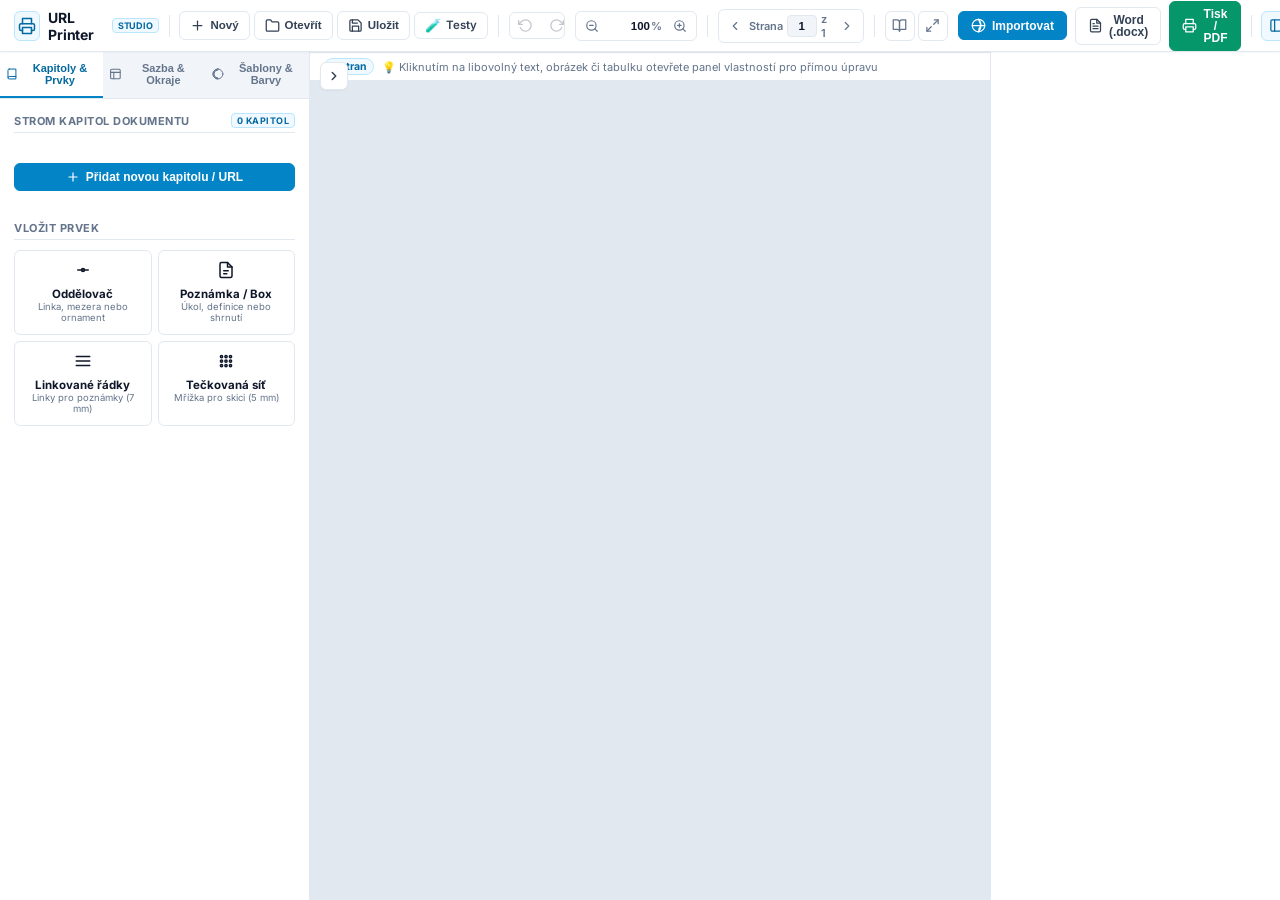
==== commit 83e59789: "Automaticka zaloha: 09.08.2026 17:04:56,15" ====
--- a/index.html
+++ b/index.html
@@ -16,7 +16,8 @@
   <link rel="stylesheet" href="css/print-engine.css">
   <link rel="stylesheet" href="css/app.css">
 </head>
-<body data-theme="web-original" data-font="sans" data-img-border="none" data-img-shadow="none" data-img-radius="sharp" data-img-bg="none">
+<body data-theme="web-original" data-font="web-original" data-img-border="none" data-img-shadow="none" data-img-radius="sharp" data-img-bg="none">
+
 
   <!-- ========================================================================
        TOPBAR: Brand, File Operations, Zoom & Page Navigation, Export Actions
@@ -66,6 +67,11 @@
           </svg>
           <span>Uložit</span>
         </button>
+
+        <a class="btn btn-topbar" href="test_runner.html" target="_blank" title="Otevřít automatickou testovací a diagnostickou rutinu" style="text-decoration: none;">
+          <span style="font-size: 13px;">🧪</span>
+          <span>Testy</span>
+        </a>
       </div>
 
       <div class="topbar-divider"></div>
@@ -535,15 +541,19 @@
           <div class="sidebar-section-title">Šablony a správa barev</div>
           
           <div class="control-group">
-            <label class="control-label">Výběr předpřipravené šablony</label>
+            <label class="control-label">Výběr šablony a barev</label>
             <select id="sel-preset-template" class="control-select">
-              <option value="web-original" selected>🌐 Původní z webu (Extrahovaný styl)</option>
-              <option value="modern-edu">🎓 Moderní Edu (Pracovní sešit)</option>
-              <option value="academic">🏛️ Akademický standard (Serif)</option>
-              <option value="stem-tech">💻 Technická skripta (Kompaktní)</option>
-              <option value="toner-saver">🌱 Eko B&W (Maximální úspora toneru)</option>
-              <option value="warm-notebook">☕ Kávový sešit (Teplé tóny)</option>
-              <option value="corporate-navy">🏢 Korporátní modř (Profesionální report)</option>
+              <optgroup id="optgroup-web-sources" label="🌐 Extrahované styly z webu">
+                <option value="web-original" selected>🌐 Původní styl z webu (Aktivní URL)</option>
+              </optgroup>
+              <optgroup label="🎨 Předpřipravené šablony studia">
+                <option value="modern-edu">🎓 Moderní Edu (Pracovní sešit)</option>
+                <option value="academic">🏛️ Akademický standard (Serif)</option>
+                <option value="stem-tech">💻 Technická skripta (Kompaktní)</option>
+                <option value="toner-saver">🌱 Eko B&W (Maximální úspora toneru)</option>
+                <option value="warm-notebook">☕ Kávový sešit (Teplé tóny)</option>
+                <option value="corporate-navy">🏢 Korporátní modř (Profesionální report)</option>
+              </optgroup>
             </select>
           </div>
 
@@ -562,7 +572,8 @@
           <div class="sidebar-section-title" style="margin-top: 14px;">Základní typografie dokumentu</div>
           <div class="control-group">
             <select id="sel-font-family" class="control-select">
-              <option value="sans" selected>Moderní bezpatkové (Inter / Outfit)</option>
+              <option value="web-original" selected>🌐 Původní typografie webu (Extrahované písmo)</option>
+              <option value="sans">Moderní bezpatkové (Inter / Outfit)</option>
               <option value="serif">Klasické patkové (Playfair / Georgia)</option>
               <option value="dyslexic">Čitelné písmo (Plus Jakarta Sans)</option>
               <option value="mono">Technické strojové (JetBrains Mono)</option>
@@ -668,31 +679,34 @@
         
         <!-- Preset Sample Articles -->
         <div class="control-group">
-          <label class="control-label">Rychlé ukázky výukových témat (1 klik pro načtení vzoru):</label>
+          <label class="control-label">Rychlé ukázky (1 klik pro vložení URL nebo vzoru):</label>
           <div class="sample-pills">
-            <div class="sample-pill" data-sample-id="sax-types-sample">🎷 Saxofony: Typy, tabulka & transpozice</div>
-            <div class="sample-pill" data-sample-id="physics-sample">⚛️ Kvantová fyzika & Diagram</div>
-            <div class="sample-pill" data-sample-id="biology-sample">🌿 Fotosyntéza & Schéma</div>
-            <div class="sample-pill" data-sample-id="history-sample">📜 Metodika dějepisu & Prameny</div>
+            <div class="sample-pill" onclick="document.getElementById('import-url-input').value='https://www.saxoskola.cz/vse-okolo-saxofonu/rozsirene-techniky-na-saxofon/'; document.getElementById('btn-execute-import').click();">🎷 SAXOŠKOLA: Rozšířené techniky</div>
+            <div class="sample-pill" onclick="document.getElementById('import-url-input').value='https://en.wikipedia.org/wiki/Saxophone'; document.getElementById('btn-execute-import').click();">📖 Wikipedia: Saxophone</div>
+            <div class="sample-pill" data-sample-id="sax-types-sample">🎷 Saxofony: Vzorová lekce</div>
+            <div class="sample-pill" data-sample-id="physics-sample">⚛️ Fyzika & Diagram</div>
           </div>
         </div>
 
         <!-- URL Input -->
         <div class="control-group" style="margin-top: 12px;">
-          <label class="control-label">Zadejte URL adresu článku:</label>
-          <input type="url" id="import-url-input" class="control-input" placeholder="např. https://www.saxoskola.cz/vse-okolo-saxofonu/popis-saxofonu/typy-saxofonu/">
+          <label class="control-label">Zadejte URL adresu článku (Stiskněte Enter pro import):</label>
+          <input type="url" id="import-url-input" class="control-input" placeholder="např. https://www.saxoskola.cz/vse-okolo-saxofonu/rozsirene-techniky-na-saxofon/">
         </div>
 
         <!-- Or Paste HTML / Markdown -->
         <div class="control-group" style="margin-top: 12px;">
           <label class="control-label">Nebo vložte text / HTML / Markdown přímo:</label>
-          <textarea id="import-text-input" class="control-input" rows="5" placeholder="# Nadpis kapitoly&#10;&#10;Vložte text, tabulky, obrázky nebo odstavce..."></textarea>
-        </div>
-
-      </div>
-      <div class="modal-footer">
-        <button class="btn btn-secondary" onclick="document.getElementById('modal-import').classList.remove('open')">Zrušit</button>
-        <button class="btn btn-primary" id="btn-execute-import">Importovat a vysázet</button>
+          <textarea id="import-text-input" class="control-input" rows="4" placeholder="# Nadpis kapitoly&#10;&#10;Vložte text, tabulky, obrázky nebo odstavce..."></textarea>
+        </div>
+
+      </div>
+      <div class="modal-footer" style="display: flex; justify-content: space-between; align-items: center;">
+        <a href="test_runner.html" target="_blank" style="font-size: 11px; color: var(--ui-primary); text-decoration: underline; font-weight: 600;">🧪 Spustit automatickou testovací rutinu</a>
+        <div style="display: flex; gap: 8px;">
+          <button class="btn btn-secondary" onclick="document.getElementById('modal-import').classList.remove('open')">Zrušit</button>
+          <button class="btn btn-primary" id="btn-execute-import">Importovat a vysázet</button>
+        </div>
       </div>
     </div>
   </div>
@@ -769,7 +783,8 @@
     <span id="toast-msg">Zpráva</span>
   </div>
 
-  <!-- Standalone Bundled Script -->
+  <!-- Standalone Bundled Script & Mozilla Readability Engine -->
+  <script src="js/readability.js"></script>
   <script src="js/app.js"></script>
 </body>
 </html>
--- a/css/themes.css
+++ b/css/themes.css
@@ -57,17 +57,57 @@
 
 /* 0. Původní styl z webu (Web Visual Identity & Brand Styling) */
 body[data-theme="web-original"] {
-  --doc-primary: var(--web-extracted-primary, #2563eb);
-  --doc-primary-light: var(--web-extracted-bg, #f8fafc);
-  --doc-primary-border: var(--web-extracted-border, #cbd5e1);
-  --doc-secondary: var(--web-extracted-secondary, #1e40af);
+  --doc-primary: var(--web-extracted-primary, #0f766e);
+  --doc-primary-light: var(--web-extracted-bg, #f0fdfa);
+  --doc-primary-border: var(--web-extracted-border, #99f6e4);
+  --doc-secondary: var(--web-extracted-secondary, #0284c7);
   --doc-headings: var(--web-extracted-heading, #0f172a);
-  --doc-text: var(--web-extracted-text, #1e293b);
+  --doc-text: var(--web-p-color, var(--web-extracted-text, #1e293b));
   --doc-text-muted: #64748b;
-  --doc-border: #e2e8f0;
+  --doc-border: var(--web-extracted-border, #e2e8f0);
   --doc-font-family: var(--web-extracted-font, 'Inter', system-ui, sans-serif);
-  --doc-font-heading: var(--web-extracted-heading-font, 'Outfit', sans-serif);
-}
+  --doc-font-heading: var(--web-extracted-heading-font, var(--web-extracted-font, 'Outfit', sans-serif));
+}
+
+body[data-theme="web-original"] h1.doc-element,
+body[data-theme="web-original"] .doc-h1 {
+  color: var(--web-h1-color, var(--doc-headings, #0f172a));
+  font-family: var(--doc-font-heading);
+}
+
+body[data-theme="web-original"] h2.doc-element,
+body[data-theme="web-original"] .doc-h2 {
+  color: var(--web-h2-color, var(--doc-headings, #0f172a));
+  font-family: var(--doc-font-heading);
+  border-bottom: 1.5pt solid var(--doc-primary-border, #e2e8f0);
+}
+
+body[data-theme="web-original"] h3.doc-element,
+body[data-theme="web-original"] .doc-h3 {
+  color: var(--web-h3-color, var(--doc-headings, #0f172a));
+  font-family: var(--doc-font-heading);
+}
+
+body[data-theme="web-original"] p.doc-element {
+  color: var(--web-p-color, #1e293b);
+  font-family: var(--doc-font-family);
+}
+
+body[data-theme="web-original"] blockquote.doc-element {
+  border-left: 3.5pt solid var(--doc-primary, #0f766e);
+  background: var(--doc-primary-light, #f0fdfa);
+}
+
+body[data-theme="web-original"] .doc-table:not(.doc-table-infobox) thead th {
+  background: var(--doc-primary, #0f766e);
+  color: #ffffff;
+}
+
+body[data-theme="web-original"] .doc-table-infobox th {
+  background: var(--doc-primary-light, #f8fafc);
+  color: var(--doc-headings, #0f172a);
+}
+
 
 /* 1. Moderní Vzdělávací (Emerald / Slate) */
 body[data-theme="modern-edu"] {
@@ -168,6 +208,11 @@
 /* ==========================================================================
    FONT FAMILIES HELPER CLASSES
    ========================================================================== */
+body[data-font="web-original"] {
+  --doc-font-family: var(--web-extracted-font, 'Inter', system-ui, sans-serif);
+  --doc-font-heading: var(--web-extracted-heading-font, var(--web-extracted-font, 'Outfit', sans-serif));
+}
+
 body[data-font="sans"] {
   --doc-font-family: 'Inter', -apple-system, BlinkMacSystemFont, 'Segoe UI', Roboto, sans-serif;
   --doc-font-heading: 'Outfit', sans-serif;
@@ -188,6 +233,17 @@
   --doc-font-family: 'JetBrains Mono', Consolas, Monaco, monospace;
   --doc-font-heading: 'Plus Jakarta Sans', monospace;
 }
+
+/* Multi-Source Chapter-Specific Style Scoping */
+.sheet-chapter-block {
+  --doc-primary: var(--chap-primary, var(--doc-primary));
+  --doc-primary-light: var(--chap-bg, var(--doc-primary-light));
+  --doc-primary-border: var(--chap-border, var(--doc-primary-border));
+  --doc-font-family: var(--chap-font, var(--doc-font-family));
+  --doc-font-heading: var(--chap-heading-font, var(--doc-font-heading));
+  --doc-headings: var(--chap-heading-color, var(--doc-headings));
+}
+
 
 /* ==========================================================================
    MEDIA / TONER MODES
--- a/css/print-engine.css
+++ b/css/print-engine.css
@@ -450,13 +450,105 @@
 
 figure.doc-table-figure {
   margin: 0.85em 0;
-}
-
-figure.doc-table-figure figcaption {
+  clear: both;
+}
+
+figure.doc-table-figure:has(.doc-table-infobox) {
+  float: right;
+  clear: right;
+  margin: 0.2em 0 1em 1.2em;
+  max-width: 320px;
+}
+
+/* Wikipedia & Encyclopedia Compact Summary Infobox */
+table.doc-table-infobox {
+  font-size: 8pt;
+  margin: 0.4em 0 0.8em 0;
+  max-width: 320px;
+  width: 100%;
+  border: 1px solid var(--doc-primary-border, #cbd5e1);
+  background: var(--doc-primary-light, #f8fafc);
+  border-radius: 4px;
+  border-collapse: collapse;
+  box-shadow: 0 1px 3px rgba(0, 0, 0, 0.04);
+}
+
+table.doc-table-infobox th {
+  background: rgba(0, 0, 0, 0.04);
+  color: var(--doc-headings, #0f172a);
+  font-weight: 700;
+  text-align: left;
+  padding: 4px 8px;
+  border: 1px solid var(--doc-border, #cbd5e1);
+  width: 38%;
+  font-size: 8pt;
+}
+
+table.doc-table-infobox td {
+  padding: 4px 8px;
+  text-align: left;
+  border: 1px solid var(--doc-border, #cbd5e1);
+  background: #ffffff;
+  font-size: 8pt;
+}
+
+table.doc-table-infobox th[colspan],
+table.doc-table-infobox .infobox-above,
+table.doc-table-infobox .infobox-header {
+  background: var(--doc-primary-light, #f1f5f9) !important;
+  color: var(--doc-headings, #0f172a) !important;
+  text-align: center;
+  font-weight: 800;
+  font-size: 9pt;
+  border: 1px solid var(--doc-border, #cbd5e1);
+}
+
+table.doc-table-infobox ul, table.doc-table-infobox ol {
+  margin: 0;
+  padding-left: 14px;
+}
+
+table.doc-table-infobox li {
+  margin: 1px 0;
+}
+
+/* Wikipedia & Web Image Gallery Grid */
+.doc-gallery-grid {
+  display: grid;
+  grid-template-columns: repeat(auto-fill, minmax(130px, 1fr));
+  gap: 8px;
+  margin: 0.8em 0;
+  page-break-inside: avoid;
+}
+
+.doc-gallery-item {
+  border: 1px solid var(--doc-border, #cbd5e1);
+  border-radius: 4px;
+  padding: 6px;
+  background: #ffffff;
+  text-align: center;
+  display: flex;
+  flex-direction: column;
+  align-items: center;
+  justify-content: flex-start;
+  box-shadow: 0 1px 3px rgba(0, 0, 0, 0.04);
+}
+
+.doc-gallery-item img {
+  max-height: 105px;
+  width: auto;
+  max-width: 100%;
+  object-fit: contain;
+  margin: 0 auto;
+  border-radius: 2px;
+}
+
+.doc-gallery-cap {
   font-size: 7.5pt;
-  color: #64748b;
+  color: var(--doc-text-muted, #64748b);
+  margin-top: 5px;
+  line-height: 1.25;
   text-align: center;
-  margin-top: 6px;
 }
 
 /* Images & Figures */
@@ -598,24 +690,31 @@
   background-size: 5mm 5mm;
 }
 
-/* QR Code Card */
-.doc-qr-card {
+/* QR Code Card (Audio & Inline Link Cards) */
+.doc-qr-card,
+.doc-qr-inline-card {
   display: flex;
   align-items: center;
   gap: 12px;
   padding: 8px 12px;
-  margin: 0.8em 0;
-  border: 1px solid var(--doc-border, #e2e8f0);
+  margin: 0.6em 0 0.9em 0;
+  border: 1px solid var(--doc-primary-border, #bae6fd);
   border-radius: 6px;
   background: var(--doc-primary-light, #f8fafc);
+  page-break-inside: avoid;
+  break-inside: avoid;
+}
+
+.doc-qr-inline-card {
+  border-left: 3.5pt solid var(--doc-primary, #0284c7);
 }
 
 .doc-qr-canvas-wrapper {
   flex-shrink: 0;
-  width: 24mm;
-  height: 24mm;
+  width: 20mm;
+  height: 20mm;
   background: #ffffff;
-  border: 1px solid #e2e8f0;
+  border: 1px solid var(--doc-border, #e2e8f0);
   border-radius: 4px;
   display: flex;
   align-items: center;
@@ -663,7 +762,101 @@
   word-break: break-all;
 }
 
+/* QR Code Appendix / Footnotes Grid */
+.doc-qr-appendix {
+  margin: 1.2em 0 0.8em 0;
+  padding: 12px 14px;
+  border-radius: 8px;
+  border: 1.5pt solid var(--doc-primary-border, #bae6fd);
+  background: var(--doc-primary-light, #f8fafc);
+  page-break-inside: avoid;
+  break-inside: avoid;
+}
+
+.doc-qr-appendix-header {
+  font-family: var(--doc-font-heading, sans-serif);
+  font-size: 9.5pt;
+  font-weight: 800;
+  color: var(--doc-primary, #0284c7);
+  margin-bottom: 10px;
+  display: flex;
+  align-items: center;
+  gap: 6px;
+  border-bottom: 1px solid var(--doc-border, #cbd5e1);
+  padding-bottom: 5px;
+}
+
+.doc-qr-grid {
+  display: grid;
+  grid-template-columns: repeat(auto-fit, minmax(200px, 1fr));
+  gap: 8px;
+}
+
+.doc-qr-item {
+  display: flex;
+  align-items: center;
+  gap: 8px;
+  background: #ffffff;
+  padding: 6px 8px;
+  border: 1px solid var(--doc-border, #cbd5e1);
+  border-radius: 6px;
+  page-break-inside: avoid;
+  break-inside: avoid;
+}
+
+.doc-qr-thumb {
+  width: 18mm;
+  height: 18mm;
+  flex-shrink: 0;
+  background: #ffffff;
+  border: 1px solid var(--doc-border, #e2e8f0);
+  border-radius: 4px;
+  padding: 2px;
+  display: flex;
+  align-items: center;
+  justify-content: center;
+}
+
+.doc-qr-thumb svg {
+  width: 100%;
+  height: 100%;
+  display: block;
+}
+
+.doc-qr-meta {
+  flex: 1;
+  min-width: 0;
+  display: flex;
+  flex-direction: column;
+  gap: 2px;
+}
+
+.doc-qr-num {
+  display: inline-block;
+  font-size: 7.5pt;
+  font-weight: 800;
+  color: var(--doc-primary, #0284c7);
+}
+
+.doc-qr-label {
+  font-size: 8pt;
+  font-weight: 600;
+  color: var(--doc-headings, #0f172a);
+  white-space: nowrap;
+  overflow: hidden;
+  text-overflow: ellipsis;
+}
+
+.doc-qr-url-item {
+  font-size: 6.5pt;
+  color: var(--doc-text-muted, #64748b);
+  font-family: var(--doc-font-mono, monospace);
+  word-break: break-all;
+  line-height: 1.2;
+}
+
 /* Dynamic TOC */
+
 .doc-toc-wrapper {
   margin: 1em 0 1.4em 0;
   padding: 12px 16px;
--- a/css/app.css
+++ b/css/app.css
@@ -897,21 +897,24 @@
 }
 
 .drawer-thumb-card {
-  width: 150px;
+  width: 144px;
   background: #ffffff;
   border: 1px solid var(--ui-border);
-  border-radius: 4px;
+  border-radius: 6px;
   box-shadow: var(--shadow-sm);
   cursor: pointer;
   transition: all 0.15s ease;
   overflow: hidden;
   display: flex;
   flex-direction: column;
+  align-items: center;
+  padding: 3px;
 }
 
 .drawer-thumb-card:hover {
   border-color: var(--btn-primary-bg);
-  box-shadow: 0 2px 8px rgba(2, 132, 199, 0.2);
+  box-shadow: 0 2px 10px rgba(2, 132, 199, 0.25);
+  transform: translateY(-1px);
 }
 
 .drawer-thumb-card.active {
@@ -919,26 +922,26 @@
   outline: 2px solid var(--pastel-blue-border);
 }
 
-.drawer-thumb-preview {
-  height: 190px;
+.drawer-thumb-frame {
+  position: relative;
+  overflow: hidden;
   background: #ffffff;
-  overflow: hidden;
-  position: relative;
-  transform-origin: top left;
-  pointer-events: none;
-  font-size: 4px;
-  padding: 8px;
+  border-radius: 3px;
+  box-shadow: 0 1px 3px rgba(0, 0, 0, 0.08);
 }
 
 .drawer-thumb-footer {
-  font-size: 10px;
+  width: 100%;
+  font-size: 10.5px;
   font-weight: 700;
   color: var(--ui-text-muted);
-  padding: 3px 6px;
+  padding: 4px 6px;
   background: var(--ui-surface-subtle);
   border-top: 1px solid var(--ui-border);
   text-align: center;
-}
+  border-radius: 0 0 4px 4px;
+}
+
 
 /* Document TOC Tree */
 .drawer-toc-tree {
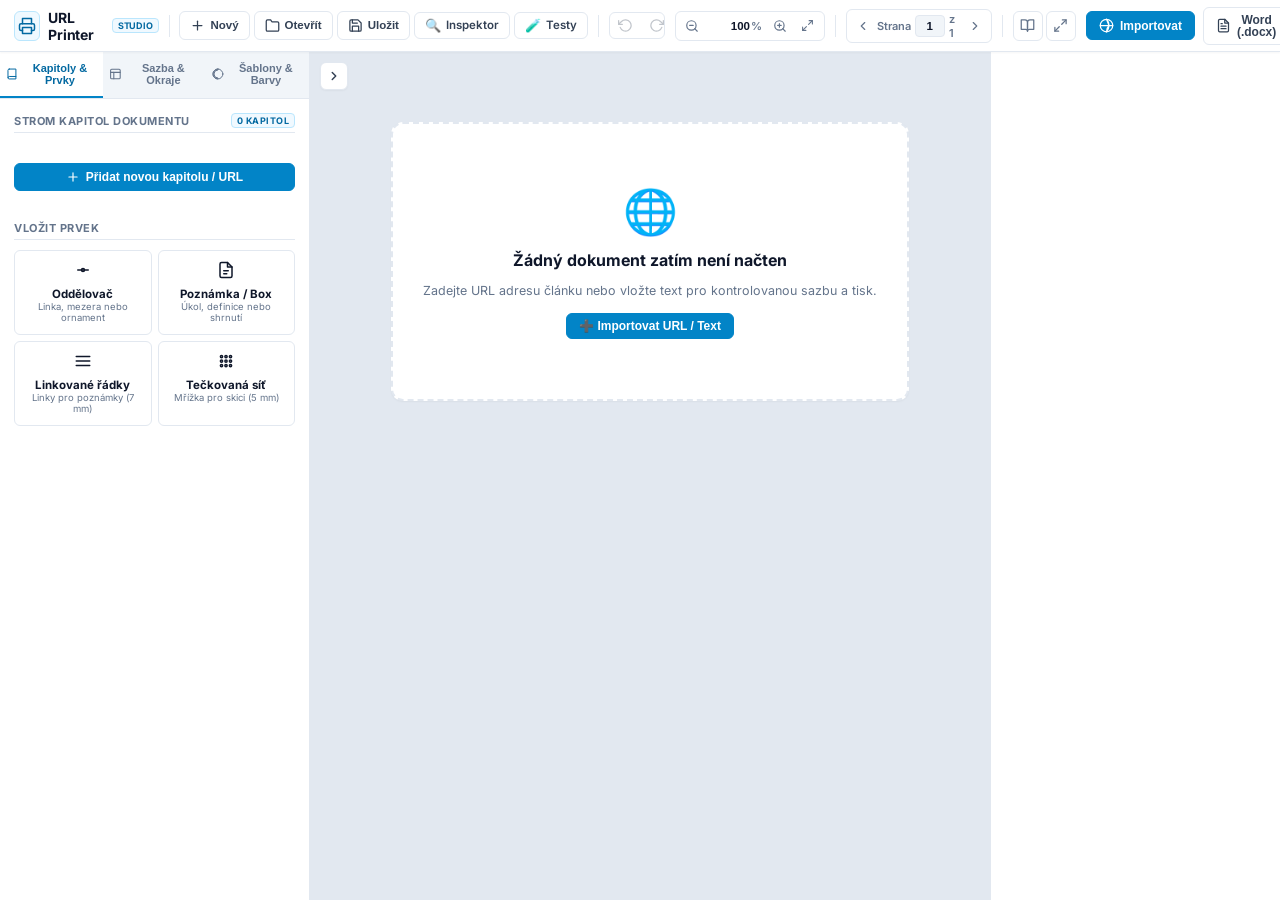
==== commit 7a08e830: "Automaticka zaloha: 17.10.2026  0:28:26,60" ====
--- a/index.html
+++ b/index.html
@@ -9,11 +9,11 @@
   <!-- Modern Typography -->
   <link rel="preconnect" href="https://fonts.googleapis.com">
   <link rel="preconnect" href="https://fonts.gstatic.com" crossorigin>
-  <link href="https://fonts.googleapis.com/css2?family=Inter:wght@400;500;600;700;800&family=JetBrains+Mono:wght@400;500;700&family=Outfit:wght@500;600;700;800;900&family=Playfair+Display:ital,wght@0,600;0,700;1,400&family=Plus+Jakarta+Sans:wght@500;600;700;800&display=swap" rel="stylesheet">
+  <link href="https://fonts.googleapis.com/css2?family=Barlow+Condensed:wght@600;700;800&family=Barlow:wght@400;500;600;700&family=Cinzel:wght@600;700;800&family=Cormorant+Garamond:ital,wght@0,500;0,600;0,700;1,400;1,600&family=EB+Garamond:ital,wght@0,400;0,600;0,700;1,400&family=Fredoka:wght@500;600;700&family=IBM+Plex+Mono:ital,wght@0,400;0,600;0,700;1,400&family=Inter:wght@400;500;600;700;800&family=JetBrains+Mono:wght@400;500;700&family=Libre+Baskerville:ital,wght@0,400;0,700;1,400&family=Lora:ital,wght@0,400;0,600;1,400&family=Merriweather:ital,wght@0,400;0,700;1,400&family=Newsreader:ital,opsz,wght@0,6..72,400;0,6..72,600;0,6..72,700;1,6..72,400&family=Nunito:wght@400;600;700;800&family=Outfit:wght@500;600;700;800;900&family=Playfair+Display:ital,wght@0,600;0,700;0,800;1,400;1,600&family=Plus+Jakarta+Sans:wght@400;500;600;700;800&family=Space+Grotesk:wght@500;600;700&display=swap" rel="stylesheet">
   
   <!-- CSS Stylesheets -->
+  <link rel="stylesheet" href="css/print-engine.css">
   <link rel="stylesheet" href="css/themes.css">
-  <link rel="stylesheet" href="css/print-engine.css">
   <link rel="stylesheet" href="css/app.css">
 </head>
 <body data-theme="web-original" data-font="web-original" data-img-border="none" data-img-shadow="none" data-img-radius="sharp" data-img-bg="none">
@@ -68,6 +68,11 @@
           <span>Uložit</span>
         </button>
 
+        <a class="btn btn-topbar" id="btn-open-inspector-top" href="inspector.html" target="_blank" title="Otevřít interaktivní inspektor stylů, HTML a typografie" style="text-decoration: none;">
+          <span style="font-size: 13px;">🔍</span>
+          <span>Inspektor</span>
+        </a>
+
         <a class="btn btn-topbar" href="test_runner.html" target="_blank" title="Otevřít automatickou testovací a diagnostickou rutinu" style="text-decoration: none;">
           <span style="font-size: 13px;">🧪</span>
           <span>Testy</span>
@@ -114,6 +119,14 @@
             <line x1="21" y1="21" x2="16.65" y2="16.65"></line>
             <line x1="11" y1="8" x2="11" y2="14"></line>
             <line x1="8" y1="11" x2="14" y2="11"></line>
+          </svg>
+        </button>
+        <button class="zoom-icon-btn" id="btn-zoom-fit" title="Přizpůsobit velikost náhledu oknu (Fit to Window)" style="margin-left: 2px;">
+          <svg viewBox="0 0 24 24" width="13" height="13" fill="none" stroke="currentColor" stroke-width="2" stroke-linecap="round" stroke-linejoin="round">
+            <polyline points="15 3 21 3 21 9"></polyline>
+            <polyline points="9 21 3 21 3 15"></polyline>
+            <line x1="21" y1="3" x2="14" y2="10"></line>
+            <line x1="3" y1="21" x2="10" y2="14"></line>
           </svg>
         </button>
       </div>
@@ -347,9 +360,10 @@
           <div class="control-group">
             <label class="control-label">Formát papíru</label>
             <select id="sel-paper-format" class="control-select">
-              <option value="a4" selected>A4 (210 × 297 mm)</option>
-              <option value="a5">A5 (148 × 210 mm — Sešit / E-kniha)</option>
-              <option value="letter">US Letter (216 × 279 mm)</option>
+              <option value="a4" selected>A4 (210 × 297 mm — Standardní arch)</option>
+              <option value="b5">B5 (176 × 250 mm — Kniha / Skripta)</option>
+              <option value="a5">A5 (148 × 210 mm — Kapesní kniha / Sešit)</option>
+              <option value="letter">US Letter (216 × 279 mm — Magazín)</option>
             </select>
           </div>
 
@@ -365,8 +379,8 @@
             <label class="control-label">Počet sloupců</label>
             <select id="sel-columns" class="control-select">
               <option value="1" selected>1 sloupec (Čítanka / Sešit)</option>
-              <option value="2">2 sloupce (Kompaktní skripta)</option>
-              <option value="3">3 sloupce (Informační bulletin)</option>
+              <option value="2">2 sloupce (Kompaktní skripta / Časopis)</option>
+              <option value="3">3 sloupce (Noviny / Bulletin / Tahák)</option>
             </select>
           </div>
 
@@ -384,33 +398,33 @@
             <div class="margin-box-field">
               <div class="margin-label-row">
                 <span class="control-sublabel">Horní okraj (Top)</span>
-                <input type="number" id="num-margin-top" class="control-num-input" value="20" min="5" max="50">
-              </div>
-              <input type="range" id="range-margin-top" class="control-range-full" value="20" min="5" max="50">
+                <input type="number" id="num-margin-top" class="control-num-input" value="20" min="5" max="55">
+              </div>
+              <input type="range" id="range-margin-top" class="control-range-full" value="20" min="5" max="55">
             </div>
 
             <div class="margin-box-field">
               <div class="margin-label-row">
                 <span class="control-sublabel">Dolní okraj (Bottom)</span>
-                <input type="number" id="num-margin-bottom" class="control-num-input" value="20" min="5" max="50">
-              </div>
-              <input type="range" id="range-margin-bottom" class="control-range-full" value="20" min="5" max="50">
+                <input type="number" id="num-margin-bottom" class="control-num-input" value="20" min="5" max="55">
+              </div>
+              <input type="range" id="range-margin-bottom" class="control-range-full" value="20" min="5" max="55">
             </div>
 
             <div class="margin-box-field">
               <div class="margin-label-row">
                 <span class="control-sublabel" id="lbl-margin-left">Levý okraj</span>
-                <input type="number" id="num-margin-left" class="control-num-input" value="20" min="5" max="50">
-              </div>
-              <input type="range" id="range-margin-left" class="control-range-full" value="20" min="5" max="50">
+                <input type="number" id="num-margin-left" class="control-num-input" value="20" min="5" max="55">
+              </div>
+              <input type="range" id="range-margin-left" class="control-range-full" value="20" min="5" max="55">
             </div>
 
             <div class="margin-box-field">
               <div class="margin-label-row">
                 <span class="control-sublabel" id="lbl-margin-right">Pravý okraj</span>
-                <input type="number" id="num-margin-right" class="control-num-input" value="20" min="5" max="50">
-              </div>
-              <input type="range" id="range-margin-right" class="control-range-full" value="20" min="5" max="50">
+                <input type="number" id="num-margin-right" class="control-num-input" value="20" min="5" max="55">
+              </div>
+              <input type="range" id="range-margin-right" class="control-range-full" value="20" min="5" max="55">
             </div>
           </div>
 
@@ -492,6 +506,7 @@
               <option value="footer-right-odd-left-even" selected>Zápatí: Vnější okraj (Lichá vpravo, Sudá vlevo)</option>
               <option value="footer-center">Zápatí: Uprostřed</option>
               <option value="footer-right">Zápatí: Vždy vpravo</option>
+              <option value="footer-left">Zápatí: Vždy vlevo (pro pravý sloupec poznámek)</option>
               <option value="header-right-odd-left-even">Záhlaví: Vnější okraj (Lichá vpravo, Sudá vlevo)</option>
               <option value="header-center">Záhlaví: Uprostřed</option>
               <option value="none">Bez čísel stran</option>
@@ -515,14 +530,22 @@
               <span>Vygenerovat automatický obsah dokumentu</span>
             </label>
             <select id="sel-toc-position" class="control-select" style="margin-top: 4px;">
-              <option value="after-title" selected>Umístění: Za hlavním nadpisem</option>
-              <option value="standalone-page">Umístění: Na samostatné úvodní straně</option>
+              <option value="after-title" selected>Umístění: Za hlavním nadpisem (Úvod)</option>
+              <option value="standalone-page">Umístění: Samostatná úvodní strana</option>
+              <option value="end-of-doc">Umístění: Na konci dokumentu (Závěr)</option>
+              <option value="standalone-page-end">Umístění: Samostatná závěrečná strana</option>
             </select>
           </div>
 
           <!-- QR & Media -->
-          <div class="sidebar-section-title" style="margin-top: 14px;">QR kódy a média</div>
-          <div class="control-group">
+          <div class="sidebar-section-title" style="margin-top: 14px;">Hypertextové odkazy a QR kódy</div>
+          <div class="control-group">
+            <label class="chk-label">
+              <input type="checkbox" id="chk-hide-links">
+              <span>Skrýt hypertextové odkazy (jako běžný text)</span>
+            </label>
+          </div>
+          <div class="control-group" style="margin-top: 6px;">
             <label class="chk-label">
               <input type="checkbox" id="chk-enable-qr" checked>
               <span>Generovat offline SVG QR kódy pro nahrávky a odkazy</span>
@@ -538,46 +561,228 @@
 
         <!-- TAB 3: THEMES, PRESETS & COLOR PALETTES -->
         <div id="tab-themes" class="sidebar-section" style="display: none;">
-          <div class="sidebar-section-title">Šablony a správa barev</div>
+          <div class="sidebar-section-title">Šablony a tiskové styly</div>
           
           <div class="control-group">
-            <label class="control-label">Výběr šablony a barev</label>
+            <label class="control-label">Výběr typografické a sazební šablony</label>
             <select id="sel-preset-template" class="control-select">
               <optgroup id="optgroup-web-sources" label="🌐 Extrahované styly z webu">
                 <option value="web-original" selected>🌐 Původní styl z webu (Aktivní URL)</option>
               </optgroup>
-              <optgroup label="🎨 Předpřipravené šablony studia">
-                <option value="modern-edu">🎓 Moderní Edu (Pracovní sešit)</option>
-                <option value="academic">🏛️ Akademický standard (Serif)</option>
-                <option value="stem-tech">💻 Technická skripta (Kompaktní)</option>
-                <option value="toner-saver">🌱 Eko B&W (Maximální úspora toneru)</option>
-                <option value="warm-notebook">☕ Kávový sešit (Teplé tóny)</option>
-                <option value="corporate-navy">🏢 Korporátní modř (Profesionální report)</option>
+              <optgroup id="optgroup-custom-templates" label="⭐ Moje vlastní šablony">
+                <!-- Populated dynamically from localStorage -->
+              </optgroup>
+              <optgroup label="📰 1. Staré noviny (Vintage Newspaper)">
+                <option value="vintage-broadsheet">Klasický Broadsheet 1900 (A4 ↓ • 3 sl. • okraje 10 mm)</option>
+                <option value="gazette-1920">Prvorepubliková Gazeta (A4 ↔ Na šířku • 3 sl. • Art Deco rám)</option>
+                <option value="yellowed-press">Dobový Večerník / Tabloid (A5 ↓ • 2 sl. • inverzní titulek)</option>
+              </optgroup>
+              <optgroup label="✨ 2. Moderní časopis (Modern Magazine)">
+                <option value="magazine-editorial">New Yorker Editorial (A4 ↓ • 2 sl. • zrcadlové okraje)</option>
+                <option value="magazine-fashion">Vogue Lookbook (A4 ↔ Na šířku • 2 sl. • polaroid fotky)</option>
+                <option value="magazine-tech">Wired Tech Quarterly (Letter ↓ • 3 sl. • kyber-grid)</option>
+              </optgroup>
+              <optgroup label="🎈 3. Dětský časopis (Kids Magazine)">
+                <option value="kids-comic">Veselý Komiks & Kvízy (A4 ↔ Na šířku • 2 sl. • komiksové bubliny)</option>
+                <option value="kids-adventure">Dobrodružná Výprava (A4 ↓ • 2 sl. • mapová sazba)</option>
+                <option value="kids-explorer">Kapesní Zápisník Badatele (A5 ↓ • 1 sl. • terénní karty)</option>
+              </optgroup>
+              <optgroup label="📜 4. Stará kniha (Antique Book)">
+                <option value="antique-manuscript">Iluminovaný Středověký Kodex (A4 ↓ • 2 sl. • pergamen & rám)</option>
+                <option value="antique-victorian">Viktoriánský Román (A5 ↓ • 1 sl. • knižní zrcadlová vazba)</option>
+                <option value="antique-press">První Knižní Vydání (B5 ↓ • 1 sl. • čistý knihtisk bez záhlaví)</option>
+              </optgroup>
+              <optgroup label="🧸 5. Dětská kniha (Kids Book)">
+                <option value="kids-storybook">Obrázková Pohádka (A5 ↔ Na šířku • 1 sl. • pastelové album)</option>
+                <option value="kids-easy-reader">První Čtení / Slabikář (A4 ↓ • 14pt • vlevo • pro dyslektiky)</option>
+                <option value="kids-fairytale">Zlatá Kniha Pohádek (B5 ↓ • 1 sl. • zlatý ozdobný rám)</option>
+              </optgroup>
+              <optgroup label="📖 6. Moderní kniha (Modern Book)">
+                <option value="book-modern-novel">Současný Román (A5 ↓ • 1 sl. • kánon okrajů Tschichold)</option>
+                <option value="book-nordic-minimal">Severská Monografie (B5 ↓ • 1 sl. • 36mm vnější okraj)</option>
+                <option value="book-paperback">Cestovní Paperback (A5 ↓ • 1 sl. • úsporné okraje 11–15 mm)</option>
+              </optgroup>
+              <optgroup label="📐 7. Designový dokument (Design Document)">
+                <option value="design-swiss-grid">Švýcarský Grid Müller-Brockmann (A4 ↓ • 2 sl. • horní 26 mm)</option>
+                <option value="design-brutalist-tech">Architektonický Brutalismus (A4 ↓ • 1 sl. • černý rám & Mono)</option>
+                <option value="design-studio-annual">Kreativní Portfolio & Report (A4 ↔ Na šířku • 2 sl. • pruh)</option>
+              </optgroup>
+              <optgroup label="⚪ 8. Minimalistická typografie (Minimalist)">
+                <option value="minimal-bauhaus">Bauhaus Geometrie (A4 ↓ • 1 sl. • 34mm levý okraj s trikolórou)</option>
+                <option value="minimal-zen">Japonský Zen Wabi-Sabi (A5 ↓ • 1 sl. • 25mm vzdušné okraje)</option>
+                <option value="minimal-grid">Braun / Rams Mikromanuál (A5 ↔ Na šířku • 2 sl. • 12 mm)</option>
+              </optgroup>
+              <optgroup label="💻 9. Webový blog (Web Blog)">
+                <option value="blog-ghost-clean">Clean Longform Essay (A4 ↓ • 1 sl. • 28mm čtecí okraje)</option>
+                <option value="blog-dev-digest">Developer Docs & Markdown (A4 ↓ • 1 sl. • ## nadpisy & kód)</option>
+                <option value="blog-substack-editorial">Substack Newsletter (Letter ↓ • 1 sl. • oranžový perex)</option>
+              </optgroup>
+              <optgroup label="🎓 10. Moderní učebnice (Modern Textbook)">
+                <option value="textbook-stem-script">Vysokoškolská STEM Skripta (A4 ↓ • 2 sl. • věty a definice)</option>
+                <option value="textbook-university">Oxford / Tufte Kompendium (A4 ↓ • 1 sl. • 38mm okraj na glosy)</option>
+                <option value="textbook-medical">Klinická & Lékařská Skripta (A4 ↓ • 2 sl. • tyrkysové bloky)</option>
+              </optgroup>
+              <optgroup label="🔬 11. Zábavná učebnice & Pracovní sešit">
+                <option value="fun-textbook-science">Hravá Věda & Laboratoř (A4 ↓ • 2 sl. • tečkované karty)</option>
+                <option value="fun-textbook-companion">Třísloupcový Studijní Tahák (A4 ↔ Na šířku • 3 sl. • karty)</option>
+                <option value="fun-textbook-workbook">Cornellův Pracovní Sešit (A4 ↓ • 45mm linkovaný pravý okraj!)</option>
+              </optgroup>
+              <optgroup label="⚡ 12. Strhující bulletin (Dynamic Bulletin)">
+                <option value="bulletin-executive-brief">Krizový Flash Briefing (A4 ↓ • 3 sl. • 10mm ultra-kompakt)</option>
+                <option value="bulletin-market-dispatch">Financial Times Tržní Svodka (A4 ↔ Na šířku • 3 sl. • lososová)</option>
+                <option value="bulletin-company-digest">Firemní Magazín & Zpravodaj (A4 ↓ • 2 sl. • dvoubarevný)</option>
+              </optgroup>
+              <optgroup label="🌱 13. Praktické a úsporné šablony">
+                <option value="toner-saver">🌱 Eko B&W Minimum Papíru (A4 ↓ • 2 sl. • 8mm mikro-okraje!)</option>
+                <option value="modern-edu">🎓 Školní List do Šanonu (A4 ↓ • 1 sl. • 24mm okraj s děrováním)</option>
+                <option value="academic">🏛️ Diplomová & Akademická Práce (A4 ↓ • 1 sl. • 30mm vazba)</option>
+                <option value="stem-tech">💻 Inženýrský Technický Arch (A4 ↔ Na šířku • 2 sl. • tabulky)</option>
+                <option value="warm-notebook">☕ Linkovaný Zápisník Moleskine (A5 ↓ • 1 sl. • linky na papíře)</option>
+                <option value="corporate-navy">🏢 Manažerský Board Report (A4 ↓ • 1 sl. • 25mm levý okraj)</option>
               </optgroup>
             </select>
-          </div>
-
-          <div class="sidebar-section-title" style="margin-top: 14px;">Vlastní akcentní barva značky</div>
-          <div class="control-group">
+
+            <label class="chk-label" style="margin-top: 8px; font-size: 11px;">
+              <input type="checkbox" id="chk-template-apply-layout" checked>
+              <span>Při výběru šablony nastavit i rozměr strany, orientaci a okraje</span>
+            </label>
+
+            <!-- Live Active Template Specification Card -->
+            <div id="template-spec-card" class="template-spec-card">
+              <div class="template-spec-header">
+                <span class="template-spec-name" id="tpl-spec-name">Původní styl z webu</span>
+                <span class="template-spec-badge" id="tpl-spec-format">A4 • Na výšku</span>
+              </div>
+              <div class="template-spec-desc" id="tpl-spec-desc">
+                Zachovává autentické barvy a typografii extrahovanou přímo z načtené webové stránky.
+              </div>
+              <div class="template-spec-pills" id="tpl-spec-pills">
+                <span class="tpl-pill">1 sloupec</span>
+                <span class="tpl-pill">Okraje 20/20/20/20 mm</span>
+              </div>
+              <div class="template-spec-footer">
+                <div class="template-swatches" id="tpl-spec-swatches"></div>
+                <button type="button" class="btn-reapply-layout" id="btn-reapply-template-layout" title="Znovu aplikovat doporučený formát papíru, orientaci, sloupce a okraje této šablony">
+                  📐 Obnovit rozvržení
+                </button>
+              </div>
+            </div>
+          </div>
+
+          <!-- Custom Templates Management Actions -->
+          <div class="sidebar-section-title" style="margin-top: 14px;">Správa vlastních šablon</div>
+          <div class="control-group" style="display: flex; flex-direction: column; gap: 6px;">
+            <button class="btn btn-secondary" id="btn-save-custom-template" style="justify-content: flex-start; font-size: 11.5px; padding: 6px 10px;">
+              💾 Uložit aktuální nastavení jako šablonu...
+            </button>
+            <button class="btn btn-secondary" id="btn-save-web-as-template" style="justify-content: flex-start; font-size: 11.5px; padding: 6px 10px;">
+              ⭐ Uložit styl z webu jako trvalou šablonu
+            </button>
+            <div style="display: flex; gap: 6px;">
+              <button class="btn btn-secondary" id="btn-export-template" style="flex: 1; font-size: 11px; padding: 5px 6px;" title="Exportovat vlastní šablony do souboru JSON">
+                📤 Export (JSON)
+              </button>
+              <button class="btn btn-secondary" id="btn-import-template-trigger" style="flex: 1; font-size: 11px; padding: 5px 6px;" title="Importovat šablony ze souboru JSON">
+                📥 Import (JSON)
+              </button>
+              <input type="file" id="input-import-template" accept=".json" style="display: none;">
+            </div>
+            <button class="btn btn-secondary" id="btn-delete-custom-template" style="font-size: 11px; color: #e11d48; padding: 4px 8px; display: none;">
+              🗑️ Smazat vybranou vlastní šablonu
+            </button>
+          </div>
+
+          <div class="sidebar-section-title" style="margin-top: 14px;">Globální parametry typografie</div>
+
+          <div class="control-group" style="margin-bottom: 12px;">
             <label class="chk-label">
-              <input type="checkbox" id="chk-preserve-web-styles" checked>
-              <span>Zachovat původní CSS barvy a inline styly z webu</span>
+              <input type="checkbox" id="chk-hide-links-tab3">
+              <span>Skrýt hypertextové odkazy (jako běžný text)</span>
             </label>
-            <div class="color-picker-row" style="margin-top: 6px;">
-              <input type="color" id="input-brand-color" value="#0284c7" class="color-swatch-input">
-              <span class="color-picker-label">Zvolit primární akcentní barvu</span>
-            </div>
-          </div>
-
-          <div class="sidebar-section-title" style="margin-top: 14px;">Základní typografie dokumentu</div>
-          <div class="control-group">
-            <select id="sel-font-family" class="control-select">
-              <option value="web-original" selected>🌐 Původní typografie webu (Extrahované písmo)</option>
-              <option value="sans">Moderní bezpatkové (Inter / Outfit)</option>
-              <option value="serif">Klasické patkové (Playfair / Georgia)</option>
-              <option value="dyslexic">Čitelné písmo (Plus Jakarta Sans)</option>
-              <option value="mono">Technické strojové (JetBrains Mono)</option>
-            </select>
+          </div>
+
+          <!-- 1. Základní velikost písma -->
+          <div class="control-group">
+            <div class="slider-header-row">
+              <label class="control-label" for="range-font-size-base">Velikost základního písma</label>
+              <div class="slider-val-action">
+                <span class="slider-val-badge" id="badge-font-size-base">11 pt</span>
+                <button type="button" class="btn-reset-param" id="btn-reset-font-size" title="Vrátit na výchozí hodnotu šablony (11 pt)">↺</button>
+              </div>
+            </div>
+            <input type="range" id="range-font-size-base" min="8" max="18" step="0.5" value="11" class="control-range">
+          </div>
+
+          <!-- 2. Řádkování -->
+          <div class="control-group">
+            <div class="slider-header-row">
+              <label class="control-label" for="range-line-height">Řádkování (Line-height)</label>
+              <div class="slider-val-action">
+                <span class="slider-val-badge" id="badge-line-height">1.55</span>
+                <button type="button" class="btn-reset-param" id="btn-reset-line-height" title="Vrátit na výchozí hodnotu šablony (1.55)">↺</button>
+              </div>
+            </div>
+            <input type="range" id="range-line-height" min="1.15" max="2.20" step="0.05" value="1.55" class="control-range">
+          </div>
+
+          <!-- 3. Prostrkání písma -->
+          <div class="control-group">
+            <div class="slider-header-row">
+              <label class="control-label" for="range-letter-spacing">Prostrkání písma (Letter-spacing)</label>
+              <div class="slider-val-action">
+                <span class="slider-val-badge" id="badge-letter-spacing">0.0 px</span>
+                <button type="button" class="btn-reset-param" id="btn-reset-letter-spacing" title="Vrátit na výchozí hodnotu šablony (0.0 px)">↺</button>
+              </div>
+            </div>
+            <input type="range" id="range-letter-spacing" min="-0.8" max="2.0" step="0.1" value="0" class="control-range">
+          </div>
+
+          <!-- 4. Měřítko nadpisů -->
+          <div class="control-group">
+            <div class="slider-header-row">
+              <label class="control-label" for="range-heading-scale">Měřítko nadpisů (Heading Scale)</label>
+              <div class="slider-val-action">
+                <span class="slider-val-badge" id="badge-heading-scale">1.25×</span>
+                <button type="button" class="btn-reset-param" id="btn-reset-heading-scale" title="Vrátit na výchozí hodnotu šablony (1.25×)">↺</button>
+              </div>
+            </div>
+            <input type="range" id="range-heading-scale" min="1.00" max="2.00" step="0.05" value="1.25" class="control-range">
+          </div>
+
+          <!-- 5. Horní odsazení nadpisů -->
+          <div class="control-group">
+            <div class="slider-header-row">
+              <label class="control-label" for="range-heading-margin-top">Horní odsazení nadpisů</label>
+              <div class="slider-val-action">
+                <span class="slider-val-badge" id="badge-heading-margin-top">1.2 em</span>
+                <button type="button" class="btn-reset-param" id="btn-reset-heading-margin-top" title="Vrátit na výchozí hodnotu šablony (1.2 em)">↺</button>
+              </div>
+            </div>
+            <input type="range" id="range-heading-margin-top" min="0.2" max="2.2" step="0.1" value="1.2" class="control-range">
+          </div>
+
+          <!-- 6. Spodní odsazení nadpisů -->
+          <div class="control-group">
+            <div class="slider-header-row">
+              <label class="control-label" for="range-heading-margin-bottom">Spodní odsazení nadpisů</label>
+              <div class="slider-val-action">
+                <span class="slider-val-badge" id="badge-heading-margin-bottom">0.45 em</span>
+                <button type="button" class="btn-reset-param" id="btn-reset-heading-margin-bottom" title="Vrátit na výchozí hodnotu šablony (0.45 em)">↺</button>
+              </div>
+            </div>
+            <input type="range" id="range-heading-margin-bottom" min="0.1" max="1.2" step="0.05" value="0.45" class="control-range">
+          </div>
+
+          <!-- 7. Odsazení mezi odstavci -->
+          <div class="control-group">
+            <div class="slider-header-row">
+              <label class="control-label" for="range-paragraph-margin">Odsazení mezi odstavci</label>
+              <div class="slider-val-action">
+                <span class="slider-val-badge" id="badge-paragraph-margin">0.8 em</span>
+                <button type="button" class="btn-reset-param" id="btn-reset-paragraph-margin" title="Vrátit na výchozí hodnotu šablony (0.8 em)">↺</button>
+              </div>
+            </div>
+            <input type="range" id="range-paragraph-margin" min="0.2" max="1.6" step="0.05" value="0.8" class="control-range">
           </div>
         </div>
 
@@ -635,14 +840,6 @@
         </div>
       </aside>
 
-      <!-- Status Bar on Bottom of Canvas -->
-      <div class="canvas-bottom-bar">
-        <div class="canvas-status-info">
-          <span class="status-badge" id="stat-sheet-count">0 stran</span>
-          <span class="status-hint">💡 Kliknutím na libovolný text, obrázek či tabulku otevřete panel vlastností pro přímou úpravu</span>
-        </div>
-      </div>
-
       <!-- Real Paginated Virtual Sheets (Outer viewport handles full-size native scrollbars) -->
       <div class="sheet-viewport" id="sheet-viewport">
         <!-- Inner Zoom Container: Transform scale applies exclusively to this inner wrapper -->
@@ -677,20 +874,33 @@
       </div>
       <div class="modal-body">
         
-        <!-- Preset Sample Articles -->
+        <!-- Tested Sites Dropdown -->
         <div class="control-group">
-          <label class="control-label">Rychlé ukázky (1 klik pro vložení URL nebo vzoru):</label>
-          <div class="sample-pills">
-            <div class="sample-pill" onclick="document.getElementById('import-url-input').value='https://www.saxoskola.cz/vse-okolo-saxofonu/rozsirene-techniky-na-saxofon/'; document.getElementById('btn-execute-import').click();">🎷 SAXOŠKOLA: Rozšířené techniky</div>
-            <div class="sample-pill" onclick="document.getElementById('import-url-input').value='https://en.wikipedia.org/wiki/Saxophone'; document.getElementById('btn-execute-import').click();">📖 Wikipedia: Saxophone</div>
-            <div class="sample-pill" data-sample-id="sax-types-sample">🎷 Saxofony: Vzorová lekce</div>
-            <div class="sample-pill" data-sample-id="physics-sample">⚛️ Fyzika & Diagram</div>
+          <div style="display: flex; justify-content: space-between; align-items: center; margin-bottom: 6px;">
+            <label class="control-label" style="margin-bottom: 0;">🧪 Ověřené testovací stránky (100% funkční živé weby):</label>
+            <span style="font-size: 11px; color: var(--ui-text-muted);">Vyberte pro vložení URL</span>
+          </div>
+          <select id="sel-import-test-site" class="control-input" style="background-color: #1e293b; color: #f8fafc; border: 1px solid #475569;">
+            <option value="">-- Vyberte ověřenou testovací stránku --</option>
+          </select>
+          <div id="test-site-info-box" style="display: none; margin-top: 8px; padding: 10px 12px; background: rgba(14, 165, 233, 0.08); border: 1px solid rgba(14, 165, 233, 0.3); border-radius: 6px; font-size: 12px;">
+            <div style="font-weight: 600; color: #f8fafc; margin-bottom: 4px;" id="test-site-info-title"></div>
+            <div style="display: flex; justify-content: space-between; align-items: center; flex-wrap: wrap; gap: 8px;">
+              <a id="test-site-info-link" href="#" target="_blank" rel="noopener" style="color: var(--ui-primary); text-decoration: underline; word-break: break-all;">🔗 Otevřít původní web v novém okně ↗</a>
+              <div style="display: flex; gap: 6px;">
+                <button type="button" class="btn btn-secondary btn-sm" id="btn-load-offline-sample" style="padding: 3px 8px; font-size: 11px;">⚡ Rychlá ukázka</button>
+                <button type="button" class="btn btn-primary btn-sm" id="btn-fetch-live-sample" style="padding: 3px 8px; font-size: 11px;">🌐 Stáhnout živě z URL</button>
+              </div>
+            </div>
           </div>
         </div>
 
         <!-- URL Input -->
         <div class="control-group" style="margin-top: 12px;">
-          <label class="control-label">Zadejte URL adresu článku (Stiskněte Enter pro import):</label>
+          <div style="display: flex; justify-content: space-between; align-items: center; margin-bottom: 6px;">
+            <label class="control-label" style="margin-bottom: 0;">Zadejte URL adresu článku (Stiskněte Enter pro import):</label>
+            <a id="link-direct-url-external" href="#" target="_blank" rel="noopener" style="display: none; font-size: 11px; color: var(--ui-primary); text-decoration: underline;">Otevřít zadanou URL ↗</a>
+          </div>
           <input type="url" id="import-url-input" class="control-input" placeholder="např. https://www.saxoskola.cz/vse-okolo-saxofonu/rozsirene-techniky-na-saxofon/">
         </div>
 
@@ -785,6 +995,7 @@
 
   <!-- Standalone Bundled Script & Mozilla Readability Engine -->
   <script src="js/readability.js"></script>
+  <script src="js/global_benchmarks.js"></script>
   <script src="js/app.js"></script>
 </body>
 </html>
--- a/css/print-engine.css
+++ b/css/print-engine.css
@@ -47,6 +47,18 @@
   height: 148mm;
 }
 
+.paper-sheet[data-format="b5"][data-orientation="portrait"] {
+  width: 176mm;
+  min-height: 250mm;
+  height: 250mm;
+}
+
+.paper-sheet[data-format="b5"][data-orientation="landscape"] {
+  width: 250mm;
+  min-height: 176mm;
+  height: 176mm;
+}
+
 .paper-sheet[data-format="letter"][data-orientation="portrait"] {
   width: 215.9mm;
   min-height: 279.4mm;
@@ -75,7 +87,9 @@
    -------------------------------------------------------------------------- */
 .sheet-header,
 .sheet-footer {
-  height: 9mm;
+  min-height: 7.5mm;
+  height: 7.5mm;
+  max-height: 7.5mm;
   box-sizing: border-box;
   display: flex;
   align-items: center;
@@ -83,29 +97,31 @@
   font-size: 8pt;
   color: var(--doc-text-muted, #64748b);
   flex-shrink: 0;
-  gap: 10px;
+  gap: 8px;
+  overflow: hidden;
 }
 
 .sheet-header {
   border-bottom: 0.75pt solid var(--doc-border, #cbd5e1);
-  padding-bottom: 1.5mm;
-  margin-bottom: 3mm;
+  padding-bottom: 1.2mm;
+  margin-bottom: 2.5mm;
 }
 
 .sheet-footer {
   border-top: 0.75pt solid var(--doc-border, #cbd5e1);
-  padding-top: 1.5mm;
-  margin-top: 3mm;
+  padding-top: 1.2mm;
+  margin-top: 2.5mm;
 }
 
 .header-slot-left,
 .footer-slot-left {
   flex: 1;
   min-width: 0;
+  white-space: nowrap;
   overflow: hidden;
   text-overflow: ellipsis;
-  white-space: nowrap;
   text-align: left;
+  line-height: 1.15;
 }
 
 .header-slot-center,
@@ -113,10 +129,11 @@
   flex-shrink: 0;
   text-align: center;
   font-weight: 600;
-  max-width: 35%;
+  max-width: 45%;
+  white-space: nowrap;
   overflow: hidden;
   text-overflow: ellipsis;
-  white-space: nowrap;
+  line-height: 1.15;
   color: var(--doc-headings, #0f172a);
 }
 
@@ -124,10 +141,11 @@
 .footer-slot-right {
   flex: 1;
   min-width: 0;
+  white-space: nowrap;
   overflow: hidden;
   text-overflow: ellipsis;
-  white-space: nowrap;
   text-align: right;
+  line-height: 1.15;
 }
 
 /* Protected Page Number Slot */
@@ -157,6 +175,10 @@
   overflow: hidden;
 }
 
+.sheet-body > :first-child {
+  margin-top: 0 !important;
+}
+
 /* Multi-Column Layout (Clean Sazba without Ghost Columns) */
 .sheet-body[data-columns="2"] {
   column-count: 2;
@@ -167,10 +189,68 @@
 
 .sheet-body[data-columns="3"] {
   column-count: 3;
-  column-gap: 5mm;
+  column-gap: var(--sheet-column-gap, 5.5mm);
   column-rule: 0.5pt solid var(--doc-border, #e2e8f0);
   column-fill: auto;
 }
+
+/* Multi-Column Containment & Spanning Safety */
+.sheet-body[data-columns="2"] > *,
+.sheet-body[data-columns="3"] > * {
+  max-width: 100% !important;
+  box-sizing: border-box !important;
+  column-span: none !important;
+}
+
+.sheet-body[data-columns="2"] > h1.doc-element:first-child,
+.sheet-body[data-columns="3"] > h1.doc-element:first-child,
+.sheet-body[data-columns="2"] > h1.doc-element:first-child + .doc-source-meta,
+.sheet-body[data-columns="3"] > h1.doc-element:first-child + .doc-source-meta {
+  column-span: all !important;
+}
+
+.sheet-body[data-columns="2"] figure.doc-table-figure:has(.doc-table-infobox),
+.sheet-body[data-columns="3"] figure.doc-table-figure:has(.doc-table-infobox),
+.sheet-body[data-columns="2"] .doc-table-infobox,
+.sheet-body[data-columns="3"] .doc-table-infobox {
+  float: none !important;
+  width: 100% !important;
+  max-width: 100% !important;
+  margin: 0.5em 0 !important;
+}
+
+.sheet-body[data-columns="2"] table,
+.sheet-body[data-columns="3"] table {
+  width: 100% !important;
+  max-width: 100% !important;
+  table-layout: fixed !important;
+  word-break: break-word !important;
+  overflow-wrap: break-word !important;
+  font-size: 7.5pt !important;
+}
+
+.sheet-body[data-columns="2"] th,
+.sheet-body[data-columns="2"] td,
+.sheet-body[data-columns="3"] th,
+.sheet-body[data-columns="3"] td {
+  padding: 3px 5px !important;
+  word-break: break-word !important;
+  overflow-wrap: break-word !important;
+}
+
+.sheet-body[data-columns="2"] .doc-qr-grid,
+.sheet-body[data-columns="3"] .doc-qr-grid {
+  grid-template-columns: 1fr !important;
+}
+
+.sheet-body[data-columns="2"] pre,
+.sheet-body[data-columns="3"] pre {
+  white-space: pre-wrap !important;
+  word-break: break-word !important;
+  overflow-wrap: break-word !important;
+  max-width: 100% !important;
+}
+
 
 /* --------------------------------------------------------------------------
    Document Content Elements & Typographic Rhythm (H1 to H6)
@@ -202,9 +282,9 @@
   font-weight: 800;
   color: var(--doc-headings, #0f172a);
   line-height: 1.2;
-  margin-top: 0.5em;
-  margin-bottom: 0.35em;
-  letter-spacing: -0.02em;
+  margin-top: var(--doc-heading-margin-top, 0.5em);
+  margin-bottom: var(--doc-heading-margin-bottom, 0.35em);
+  letter-spacing: var(--doc-letter-spacing, -0.02em);
   break-after: avoid;
 }
 
@@ -214,8 +294,9 @@
   font-weight: 700;
   color: var(--doc-primary, #0284c7);
   line-height: 1.25;
-  margin-top: 0.75em;
-  margin-bottom: 0.3em;
+  margin-top: var(--doc-heading-margin-top, 0.75em);
+  margin-bottom: var(--doc-heading-margin-bottom, 0.3em);
+  letter-spacing: var(--doc-letter-spacing, 0px);
   border-bottom: 1.5pt solid var(--doc-primary-border, #bae6fd);
   padding-bottom: 0.15em;
   break-after: avoid;
@@ -223,23 +304,25 @@
 
 h3.doc-element, .doc-h3 {
   font-family: var(--doc-font-heading, 'Outfit', sans-serif);
-  font-size: 1.15rem;
+  font-size: calc(1.15 * var(--doc-heading-scale, 1.25) * 1rem);
   font-weight: 700;
   color: var(--doc-secondary, #0369a1);
   line-height: 1.3;
-  margin-top: 0.65em;
-  margin-bottom: 0.25em;
+  margin-top: var(--doc-heading-margin-top, 0.65em);
+  margin-bottom: var(--doc-heading-margin-bottom, 0.25em);
+  letter-spacing: var(--doc-letter-spacing, 0px);
   break-after: avoid;
 }
 
 h4.doc-element, .doc-h4 {
   font-family: var(--doc-font-heading, 'Outfit', sans-serif);
-  font-size: 1.02rem;
+  font-size: calc(1.02 * var(--doc-heading-scale, 1.25) * 1rem);
   font-weight: 700;
   color: var(--doc-headings, #0f172a);
   line-height: 1.35;
-  margin-top: 0.55em;
-  margin-bottom: 0.2em;
+  margin-top: var(--doc-heading-margin-top, 0.55em);
+  margin-bottom: var(--doc-heading-margin-bottom, 0.2em);
+  letter-spacing: var(--doc-letter-spacing, 0px);
   break-after: avoid;
 }
 
@@ -249,9 +332,9 @@
   font-weight: 700;
   color: var(--doc-text-muted, #64748b);
   text-transform: uppercase;
-  letter-spacing: 0.5px;
-  margin-top: 0.5em;
-  margin-bottom: 0.2em;
+  letter-spacing: calc(var(--doc-letter-spacing, 0px) + 0.5px);
+  margin-top: var(--doc-heading-margin-top, 0.5em);
+  margin-bottom: var(--doc-heading-margin-bottom, 0.2em);
   break-after: avoid;
 }
 
@@ -261,16 +344,152 @@
   font-weight: 600;
   font-style: italic;
   color: var(--doc-text-muted, #64748b);
-  margin-top: 0.45em;
-  margin-bottom: 0.15em;
+  margin-top: var(--doc-heading-margin-top, 0.45em);
+  margin-bottom: var(--doc-heading-margin-bottom, 0.15em);
+  letter-spacing: var(--doc-letter-spacing, 0px);
   break-after: avoid;
 }
 
 /* Paragraphs */
 p.doc-element {
-  margin-bottom: 0.65em;
+  font-family: var(--doc-font-family, 'Inter', sans-serif);
+  font-size: var(--doc-font-size-base, 11pt);
+  line-height: var(--doc-line-height, 1.55);
+  letter-spacing: var(--doc-letter-spacing, 0px);
+  color: var(--doc-text, #1e293b);
+  margin-bottom: var(--doc-paragraph-margin-bottom, 0.65em);
   text-align: justify;
   hyphens: auto;
+}
+
+/* --------------------------------------------------------------------------
+   THEME ENFORCEMENT RULES (Ensure theme typography & colors override inline styles)
+   -------------------------------------------------------------------------- */
+body:not([data-theme="web-original"]) .paper-sheet .sheet-body p,
+body:not([data-theme="web-original"]) .paper-sheet .sheet-body li,
+body:not([data-theme="web-original"]) .paper-sheet .sheet-body td,
+body:not([data-theme="web-original"]) .paper-sheet .sheet-body th,
+body:not([data-theme="web-original"]) .paper-sheet .sheet-body blockquote,
+body:not([data-theme="web-original"]) .paper-sheet .sheet-body ul,
+body:not([data-theme="web-original"]) .paper-sheet .sheet-body ol {
+  font-family: var(--doc-font-family) !important;
+  color: var(--doc-text) !important;
+  font-size: var(--doc-font-size-base, 11pt);
+  line-height: var(--doc-line-height, 1.55) !important;
+  letter-spacing: var(--doc-letter-spacing, 0px);
+}
+
+body:not([data-theme="web-original"]) .paper-sheet .sheet-body p span,
+body:not([data-theme="web-original"]) .paper-sheet .sheet-body h1 span,
+body:not([data-theme="web-original"]) .paper-sheet .sheet-body h2 span,
+body:not([data-theme="web-original"]) .paper-sheet .sheet-body h3 span,
+body:not([data-theme="web-original"]) .paper-sheet .sheet-body li span {
+  font-family: inherit !important;
+}
+
+body:not([data-theme="web-original"]) .paper-sheet .sheet-body h1,
+body:not([data-theme="web-original"]) .paper-sheet .sheet-body h2,
+body:not([data-theme="web-original"]) .paper-sheet .sheet-body h3,
+body:not([data-theme="web-original"]) .paper-sheet .sheet-body h4,
+body:not([data-theme="web-original"]) .paper-sheet .sheet-body h5,
+body:not([data-theme="web-original"]) .paper-sheet .sheet-body h6,
+body:not([data-theme="web-original"]) .paper-sheet .doc-h1,
+body:not([data-theme="web-original"]) .paper-sheet .doc-h2,
+body:not([data-theme="web-original"]) .paper-sheet .doc-h3,
+body:not([data-theme="web-original"]) .paper-sheet .doc-h4 {
+  font-family: var(--doc-font-heading) !important;
+  letter-spacing: var(--doc-letter-spacing, 0px);
+}
+
+body:not([data-theme="web-original"]) .paper-sheet .sheet-body h1,
+body:not([data-theme="web-original"]) .paper-sheet .doc-h1 {
+  color: var(--doc-headings) !important;
+  font-size: calc(1.75 * var(--doc-heading-scale, 1.25) * 1rem);
+  margin-top: var(--doc-heading-margin-top, 0.5em);
+  margin-bottom: var(--doc-heading-margin-bottom, 0.35em);
+}
+
+body[data-theme^="bulletin-"] .paper-sheet .sheet-body h1,
+body[data-theme^="bulletin-"] .paper-sheet .doc-h1 {
+  color: #ffffff !important;
+}
+
+body:not([data-theme="web-original"]) .paper-sheet .sheet-body h2,
+body:not([data-theme="web-original"]) .paper-sheet .doc-h2 {
+  color: var(--doc-primary) !important;
+  border-bottom-color: var(--doc-primary-border, var(--doc-border)) !important;
+  font-size: calc(1.3 * var(--doc-heading-scale, 1.25) * 1rem);
+  margin-top: var(--doc-heading-margin-top, 0.75em);
+  margin-bottom: var(--doc-heading-margin-bottom, 0.3em);
+}
+
+body:not([data-theme="web-original"]) .paper-sheet .sheet-body h3,
+body:not([data-theme="web-original"]) .paper-sheet .doc-h3 {
+  color: var(--doc-secondary, var(--doc-headings)) !important;
+  font-size: calc(1.15 * var(--doc-heading-scale, 1.25) * 1rem);
+  margin-top: var(--doc-heading-margin-top, 0.65em);
+  margin-bottom: var(--doc-heading-margin-bottom, 0.25em);
+}
+
+body:not([data-theme="web-original"]) .paper-sheet .sheet-body h4,
+body:not([data-theme="web-original"]) .paper-sheet .doc-h4 {
+  color: var(--doc-headings) !important;
+  font-size: calc(1.02 * var(--doc-heading-scale, 1.25) * 1rem);
+  margin-top: var(--doc-heading-margin-top, 0.55em);
+  margin-bottom: var(--doc-heading-margin-bottom, 0.2em);
+}
+
+body:not([data-theme="web-original"]) .paper-sheet .sheet-body p {
+  margin-bottom: var(--doc-paragraph-margin-bottom, 0.65em);
+}
+
+/* Hyperlink Base Styling */
+.sheet-body a {
+  color: var(--doc-primary, #0284c7);
+  text-decoration: underline;
+  text-underline-offset: 2.5px;
+  text-decoration-thickness: 1px;
+  cursor: pointer;
+  transition: color 0.15s ease, opacity 0.15s ease;
+}
+
+.sheet-body a:hover {
+  opacity: 0.85;
+}
+
+/* Hyperlink Hidden Mode: Skrýt hypertextové odkazy (jako běžný text bez jakéhokoliv odlišení) */
+body[data-hide-links="true"] .sheet-body a,
+body[data-hide-links="true"] .sheet-body a:visited,
+body[data-hide-links="true"] .sheet-body a:hover,
+body[data-hide-links="true"] .sheet-body a:active,
+body[data-hide-links="true"] .sheet-body a:focus,
+.paper-sheet[data-hide-links="true"] .sheet-body a,
+.paper-sheet[data-hide-links="true"] .sheet-body a:visited,
+.paper-sheet[data-hide-links="true"] .sheet-body a:hover,
+.paper-sheet[data-hide-links="true"] .sheet-body a:active,
+.paper-sheet[data-hide-links="true"] .sheet-body a:focus {
+  color: inherit !important;
+  text-decoration: none !important;
+  text-decoration-line: none !important;
+  -webkit-text-decoration-line: none !important;
+  border: none !important;
+  border-bottom: none !important;
+  box-shadow: none !important;
+  background: transparent !important;
+  background-color: transparent !important;
+  cursor: text !important;
+  font-weight: inherit !important;
+  font-style: inherit !important;
+  letter-spacing: inherit !important;
+  outline: none !important;
+  opacity: 1 !important;
+}
+
+/* Technické zachování čitelnosti pro samotné QR karty v zápatí */
+body[data-hide-links="true"] .doc-qr-card a,
+.paper-sheet[data-hide-links="true"] .doc-qr-card a {
+  color: var(--doc-text-muted, #64748b) !important;
+  text-decoration: none !important;
 }
 
 /* Optional URL Source subtitle in document */
@@ -285,17 +504,36 @@
   word-break: break-all;
 }
 
-/* Educational Drop Cap */
-.ebook-mode p.doc-element.lead-paragraph::first-letter {
+/* Educational & Editorial Drop Cap */
+.ebook-mode :is(p.doc-element.lead-paragraph, p.doc-element.first-chapter-p)::first-letter {
   font-family: var(--doc-font-heading);
-  font-size: 3.2em;
+  font-size: 3.3em;
   float: left;
-  line-height: 0.8;
-  margin-right: 0.12em;
-  margin-top: 0.05em;
+  line-height: 0.82;
+  margin-right: 0.14em;
+  margin-top: 0.04em;
   color: var(--doc-primary);
   font-weight: 800;
 }
+
+/* Global Image Attribute Mappings */
+body[data-img-radius="sharp"] { --doc-img-radius: 0px; }
+body[data-img-radius="rounded"] { --doc-img-radius: 8px; }
+body[data-img-radius="pill"] { --doc-img-radius: 16px; }
+
+body[data-img-border="none"] { --doc-img-border: none; }
+body[data-img-border="thin"] { --doc-img-border: 1pt solid var(--doc-border, #cbd5e1); }
+body[data-img-border="frame"] { --doc-img-border: 3pt double var(--doc-primary-border, #94a3b8); }
+body[data-img-border="comic"] { --doc-img-border: 2pt solid #0f172a; }
+body[data-img-border="brutalist"] { --doc-img-border: 2pt solid #000000; }
+
+body[data-img-shadow="none"] { --doc-img-shadow: none; }
+body[data-img-shadow="soft"] { --doc-img-shadow: 0 4px 14px rgba(15, 23, 42, 0.10); }
+body[data-img-shadow="hard"] { --doc-img-shadow: 3.5pt 3.5pt 0 var(--doc-primary, #0f172a); }
+
+body[data-img-bg="none"] { --doc-img-bg: transparent; }
+body[data-img-bg="card"] { --doc-img-bg: #ffffff; }
+body[data-img-bg="tint"] { --doc-img-bg: var(--doc-primary-light, #f8fafc); }
 
 /* Lists with Item-Level Splitting */
 ul.doc-element, ol.doc-element {
@@ -859,20 +1097,36 @@
 
 .doc-toc-wrapper {
   margin: 1em 0 1.4em 0;
-  padding: 12px 16px;
+  padding: var(--doc-box-padding, 12px 16px);
   border: 1.5pt solid var(--doc-primary-border, #bae6fd);
   background: var(--doc-primary-light, #f0f9ff);
   border-radius: 6px;
   position: relative;
+  font-family: var(--doc-font-family, sans-serif);
+  break-inside: avoid;
+}
+
+.doc-toc-wrapper.standalone-toc {
+  border: none;
+  background: transparent;
+  padding: 0;
+  margin: 0;
+}
+
+.doc-toc-wrapper.standalone-toc .doc-toc-title {
+  font-size: calc(1.4 * var(--doc-heading-scale, 1.25) * 1rem);
+  margin-bottom: 1.2em;
+  padding-bottom: 0.4em;
+  border-bottom: 2pt solid var(--doc-primary-border, #bae6fd);
 }
 
 .doc-toc-title {
   font-family: var(--doc-font-heading, sans-serif);
-  font-size: 1.1rem;
+  font-size: calc(1.1 * var(--doc-heading-scale, 1.25) * 1rem);
   font-weight: 800;
   color: var(--doc-primary, #0284c7);
   margin-bottom: 8px;
-  border-bottom: 1pt solid var(--doc-primary-border, #bae6fd);
+  border-bottom: 1.5pt solid var(--doc-primary-border, #bae6fd);
   padding-bottom: 4px;
 }
 
@@ -885,11 +1139,13 @@
 .doc-toc-item {
   display: flex;
   align-items: baseline;
-  margin-bottom: 4px;
+  margin-bottom: 5px;
   font-size: 8.5pt;
   cursor: pointer;
   border-radius: 3px;
   padding: 1px 3px;
+  font-family: var(--doc-font-family, sans-serif);
+  letter-spacing: var(--doc-letter-spacing, 0px);
 }
 
 .doc-toc-item:hover {
@@ -897,19 +1153,20 @@
 }
 
 .doc-toc-item.level-1 {
+  font-family: var(--doc-font-heading, var(--doc-font-family));
   font-weight: 700;
   color: var(--doc-headings, #0f172a);
-  margin-top: 3px;
+  margin-top: 4px;
 }
 
 .doc-toc-item.level-2 {
-  padding-left: 12px;
+  padding-left: 14px;
   color: var(--doc-text, #1e293b);
   font-weight: 500;
 }
 
 .doc-toc-item.level-3 {
-  padding-left: 22px;
+  padding-left: 24px;
   color: var(--doc-text-muted, #64748b);
   font-size: 8pt;
 }
@@ -1067,5 +1324,16 @@
     outline: none !important;
     background-color: transparent !important;
   }
-}
-
+
+  body[data-hide-links="true"] .sheet-body a,
+  body[data-hide-links="true"] .paper-sheet .sheet-body a,
+  .paper-sheet[data-hide-links="true"] .sheet-body a {
+    color: inherit !important;
+    text-decoration: none !important;
+    text-decoration-line: none !important;
+    border-bottom: none !important;
+    box-shadow: none !important;
+    background: transparent !important;
+  }
+}
+
--- a/css/themes.css
+++ b/css/themes.css
@@ -1,6 +1,8 @@
 /* ==========================================================================
-   URL PRINTER - THEMES & COLOR PALETTES
-   Predefined typographic styles, color variables and toner-saving modes
+   URL PRINTER - THEMES, ARCHETYPES & PRINT LAYOUT SUITE (V5.0)
+   42 Distinct Publication & Practical Print Templates across 13 Categories
+   Each template pairs bespoke typography, color architecture, running headers,
+   sheet frames/marginalia, tables, callouts, and page geometry.
    ========================================================================== */
 
 :root {
@@ -18,7 +20,7 @@
   --doc-callout-bg: #f8fafc;
   --doc-border: #e2e8f0;
   --doc-line-color: #cbd5e1;
-  
+
   /* Callout Type Colors */
   --callout-task-border: #0ea5e9;
   --callout-task-bg: #f0f9ff;
@@ -31,13 +33,18 @@
   --callout-summary-border: #6366f1;
   --callout-summary-bg: #eef2ff;
 
-  /* Typography Variables */
+  /* Global Microtypography & Spacing Variables */
   --doc-font-family: 'Inter', -apple-system, BlinkMacSystemFont, 'Segoe UI', Roboto, Helvetica, Arial, sans-serif;
   --doc-font-heading: 'Outfit', -apple-system, BlinkMacSystemFont, 'Segoe UI', Roboto, sans-serif;
-  --doc-font-mono: 'JetBrains Mono', 'Fira Code', Consolas, Monaco, monospace;
+  --doc-font-mono: 'JetBrains Mono', 'IBM Plex Mono', Consolas, Monaco, monospace;
   --doc-font-size-base: 11pt;
   --doc-line-height: 1.55;
+  --doc-letter-spacing: 0px;
   --doc-heading-scale: 1.25;
+  --doc-heading-margin-top: 1.2em;
+  --doc-heading-margin-bottom: 0.45em;
+  --doc-paragraph-margin-bottom: 0.8em;
+  --doc-box-padding: 3.5mm 4.5mm;
 
   /* Sheet Layout Variables */
   --sheet-width: 210mm;
@@ -52,11 +59,10 @@
 }
 
 /* ==========================================================================
-   PRESET THEMES
+   0. PŮVODNÍ STYL Z WEBU & CUSTOM TEMPLATES
    ========================================================================== */
-
-/* 0. Původní styl z webu (Web Visual Identity & Brand Styling) */
-body[data-theme="web-original"] {
+body[data-theme="web-original"],
+body[data-theme="web-original"] .paper-sheet[data-chapter-id] {
   --doc-primary: var(--web-extracted-primary, #0f766e);
   --doc-primary-light: var(--web-extracted-bg, #f0fdfa);
   --doc-primary-border: var(--web-extracted-border, #99f6e4);
@@ -67,104 +73,1809 @@
   --doc-border: var(--web-extracted-border, #e2e8f0);
   --doc-font-family: var(--web-extracted-font, 'Inter', system-ui, sans-serif);
   --doc-font-heading: var(--web-extracted-heading-font, var(--web-extracted-font, 'Outfit', sans-serif));
-}
-
-body[data-theme="web-original"] h1.doc-element,
-body[data-theme="web-original"] .doc-h1 {
-  color: var(--web-h1-color, var(--doc-headings, #0f172a));
-  font-family: var(--doc-font-heading);
-}
-
-body[data-theme="web-original"] h2.doc-element,
-body[data-theme="web-original"] .doc-h2 {
-  color: var(--web-h2-color, var(--doc-headings, #0f172a));
-  font-family: var(--doc-font-heading);
-  border-bottom: 1.5pt solid var(--doc-primary-border, #e2e8f0);
-}
-
-body[data-theme="web-original"] h3.doc-element,
-body[data-theme="web-original"] .doc-h3 {
-  color: var(--web-h3-color, var(--doc-headings, #0f172a));
-  font-family: var(--doc-font-heading);
-}
-
-body[data-theme="web-original"] p.doc-element {
-  color: var(--web-p-color, #1e293b);
-  font-family: var(--doc-font-family);
-}
-
-body[data-theme="web-original"] blockquote.doc-element {
-  border-left: 3.5pt solid var(--doc-primary, #0f766e);
-  background: var(--doc-primary-light, #f0fdfa);
-}
-
-body[data-theme="web-original"] .doc-table:not(.doc-table-infobox) thead th {
-  background: var(--doc-primary, #0f766e);
-  color: #ffffff;
-}
-
-body[data-theme="web-original"] .doc-table-infobox th {
-  background: var(--doc-primary-light, #f8fafc);
-  color: var(--doc-headings, #0f172a);
-}
-
-
-/* 1. Moderní Vzdělávací (Emerald / Slate) */
-body[data-theme="modern-edu"] {
+  --doc-font-h4: var(--web-extracted-h4-font, var(--doc-font-heading));
+}
+
+/* Multi-Source Chapter-Specific Style Scoping (only in web-original mode) */
+body[data-theme="web-original"] .sheet-chapter-block {
+  --doc-primary: var(--chap-primary, var(--doc-primary));
+  --doc-primary-light: var(--chap-bg, var(--doc-primary-light));
+  --doc-primary-border: var(--chap-border, var(--doc-primary-border));
+  --doc-font-family: var(--chap-font, var(--doc-font-family));
+  --doc-font-heading: var(--chap-heading-font, var(--doc-font-heading));
+  --doc-headings: var(--chap-heading-color, var(--doc-headings));
+}
+
+/* ==========================================================================
+   FONT FAMILIES HELPER CLASSES
+   ========================================================================== */
+body[data-theme="web-original"][data-font="web-original"] {
+  --doc-font-family: var(--web-extracted-font, 'Inter', system-ui, sans-serif);
+  --doc-font-heading: var(--web-extracted-heading-font, var(--web-extracted-font, 'Outfit', sans-serif));
+}
+
+body[data-font="sans"] {
+  --doc-font-family: 'Inter', -apple-system, BlinkMacSystemFont, 'Segoe UI', Roboto, sans-serif;
+  --doc-font-heading: 'Outfit', sans-serif;
+}
+
+body[data-font="serif"] {
+  --doc-font-family: 'Playfair Display', Georgia, 'Times New Roman', serif;
+  --doc-font-heading: 'Playfair Display', Georgia, serif;
+}
+
+body[data-font="dyslexic"] {
+  --doc-font-family: 'Plus Jakarta Sans', -apple-system, sans-serif;
+  --doc-font-heading: 'Plus Jakarta Sans', sans-serif;
+  --doc-line-height: 1.75;
+  --doc-letter-spacing: 0.3px;
+}
+
+body[data-font="mono"] {
+  --doc-font-family: 'JetBrains Mono', Consolas, Monaco, monospace;
+  --doc-font-heading: 'Plus Jakarta Sans', monospace;
+}
+
+/* ==========================================================================
+   1. STARÉ NOVINY (VINTAGE NEWSPAPER)
+   ========================================================================== */
+
+/* 1.1 Klasický Broadsheet 1900 (A4 Portrait • 3 Columns • 10mm Press Margins) */
+body[data-theme="vintage-broadsheet"] {
+  --doc-primary: #1c1917;
+  --doc-primary-light: #f5f0e6;
+  --doc-primary-border: #292524;
+  --doc-secondary: #44403c;
+  --doc-headings: #0c0a09;
+  --doc-text: #1c1917;
+  --doc-text-muted: #57534e;
+  --doc-border: #78716c;
+  --doc-line-color: #1c1917;
+  --doc-paper-bg: #fbf8f1;
+  --doc-font-family: 'EB Garamond', 'Times New Roman', serif;
+  --doc-font-heading: 'Playfair Display', 'Georgia', serif;
+  --doc-heading-scale: 1.48;
+  --doc-letter-spacing: -0.1px;
+  --sheet-column-gap: 5.5mm;
+}
+
+body[data-theme="vintage-broadsheet"] .paper-sheet .sheet-header {
+  border-top: 2pt solid #1c1917;
+  border-bottom: 3pt double #1c1917;
+  padding: 1.2mm 0;
+  font-family: 'Playfair Display', Georgia, serif;
+  text-transform: uppercase;
+  letter-spacing: 1px;
+  font-weight: 700;
+  color: #1c1917;
+}
+
+body[data-theme="vintage-broadsheet"] .paper-sheet .sheet-body[data-columns="2"],
+body[data-theme="vintage-broadsheet"] .paper-sheet .sheet-body[data-columns="3"] {
+  column-rule: 0.75pt solid #44403c;
+  column-gap: 5.5mm;
+}
+
+body[data-theme="vintage-broadsheet"] .paper-sheet h1.doc-element {
+  column-span: all;
+  text-align: center !important;
+  border-top: 3.5pt double #1c1917;
+  border-bottom: 1.5pt solid #1c1917;
+  padding: 6pt 0;
+  margin-bottom: 8pt !important;
+  line-height: 1.08;
+  font-weight: 800;
+}
+
+body[data-theme="vintage-broadsheet"] .paper-sheet .doc-source-meta {
+  column-span: all;
+  text-align: center;
+  text-transform: uppercase;
+  letter-spacing: 0.8px;
+  border-bottom: 1pt solid #44403c;
+  margin-bottom: 8pt;
+}
+
+body[data-theme="vintage-broadsheet"] .paper-sheet h2.doc-element {
+  text-transform: uppercase;
+  text-align: center !important;
+  border-top: 1pt solid #1c1917 !important;
+  border-bottom: 1pt solid #1c1917 !important;
+  padding: 2.5pt 0;
+  letter-spacing: 0.6px;
+}
+
+body[data-theme="vintage-broadsheet"] .paper-sheet p.doc-element + p.doc-element {
+  text-indent: 1.15em;
+}
+
+body[data-theme="vintage-broadsheet"] .paper-sheet figure.doc-element,
+body[data-theme="vintage-broadsheet"] .paper-sheet .sheet-body img {
+  border: 1.5pt double #292524;
+  padding: 2px;
+  background: #ffffff;
+}
+
+/* 1.2 Prvorepubliková Gazeta 1920 (A4 Landscape • 3 Columns • Art Deco Salon Frame) */
+body[data-theme="gazette-1920"] {
+  --doc-primary: #09090b;
+  --doc-primary-light: #f4f4f0;
+  --doc-primary-border: #09090b;
+  --doc-secondary: #27272a;
+  --doc-headings: #09090b;
+  --doc-text: #18181b;
+  --doc-text-muted: #52525b;
+  --doc-border: #3f3f46;
+  --doc-line-color: #09090b;
+  --doc-paper-bg: #fafaf7;
+  --doc-font-family: 'Merriweather', 'Georgia', serif;
+  --doc-font-heading: 'Cinzel', 'Playfair Display', serif;
+  --doc-heading-scale: 1.42;
+  --doc-letter-spacing: 0.3px;
+  --sheet-column-gap: 6.5mm;
+}
+
+body[data-theme="gazette-1920"] .paper-sheet .sheet-inner {
+  border: 2pt double #18181b;
+  padding: 3.5mm 4mm;
+}
+
+body[data-theme="gazette-1920"] .paper-sheet .sheet-header {
+  border-bottom: 1.5pt solid #09090b;
+  font-family: 'Cinzel', serif;
+  letter-spacing: 1.4px;
+  text-transform: uppercase;
+  font-weight: 700;
+}
+
+body[data-theme="gazette-1920"] .paper-sheet .sheet-body[data-columns="2"],
+body[data-theme="gazette-1920"] .paper-sheet .sheet-body[data-columns="3"] {
+  column-rule: 1pt solid #18181b;
+  column-gap: 6.5mm;
+}
+
+body[data-theme="gazette-1920"] .paper-sheet h1.doc-element {
+  column-span: all;
+  text-align: center !important;
+  text-transform: uppercase;
+  letter-spacing: 1.8px !important;
+  border-top: 2.5pt solid #09090b;
+  border-bottom: 2.5pt double #09090b;
+  padding: 6pt 4pt;
+  background: #f4f4f0;
+  margin-bottom: 8pt !important;
+}
+
+body[data-theme="gazette-1920"] .paper-sheet :is(p.lead-paragraph, p.first-chapter-p) {
+  font-style: italic;
+  font-weight: 700;
+  padding-bottom: 6pt;
+  border-bottom: 1pt solid #09090b;
+  margin-bottom: 8pt !important;
+}
+
+body[data-theme="gazette-1920"] .paper-sheet h2.doc-element {
+  text-align: center !important;
+  text-transform: uppercase;
+  letter-spacing: 1px !important;
+  border-bottom: 1.5pt double #09090b !important;
+}
+
+/* 1.3 Dobový Večerník / Tabloid (A5 Portrait • 2 Columns • Inverted Tabloid Banner) */
+body[data-theme="yellowed-press"] {
+  --doc-primary: #78350f;
+  --doc-primary-light: #fde68a;
+  --doc-primary-border: #b45309;
+  --doc-secondary: #92400e;
+  --doc-headings: #451a03;
+  --doc-text: #292524;
+  --doc-text-muted: #78716c;
+  --doc-border: #d97706;
+  --doc-line-color: #78350f;
+  --doc-paper-bg: #fdf5df;
+  --doc-font-family: 'Lora', 'Georgia', serif;
+  --doc-font-heading: 'Barlow Condensed', 'Playfair Display', sans-serif;
+  --doc-heading-scale: 1.45;
+  --sheet-column-gap: 5mm;
+}
+
+body[data-theme="yellowed-press"] .paper-sheet .sheet-body[data-columns="2"],
+body[data-theme="yellowed-press"] .paper-sheet .sheet-body[data-columns="3"] {
+  column-rule: 1pt dashed #92400e;
+  column-gap: 5mm;
+}
+
+body[data-theme="yellowed-press"] .paper-sheet h1.doc-element {
+  column-span: all;
+  background: #451a03 !important;
+  color: #fef3c7 !important;
+  text-align: center !important;
+  text-transform: uppercase;
+  letter-spacing: 0.8px !important;
+  padding: 6pt 10pt;
+  border-top: 3pt solid #d97706;
+  border-bottom: 3pt solid #d97706;
+  margin-bottom: 8pt !important;
+}
+
+body[data-theme="yellowed-press"] .paper-sheet h2.doc-element {
+  text-transform: uppercase;
+  background: rgba(217, 119, 6, 0.16) !important;
+  border-left: 4pt solid #78350f !important;
+  border-bottom: 1.5pt solid #78350f !important;
+  padding: 2pt 6pt;
+}
+
+body[data-theme="yellowed-press"] .paper-sheet blockquote.doc-element {
+  border: 1.5pt dashed #78350f;
+  background: #fef3c7;
+  border-radius: 0;
+  font-weight: 600;
+}
+
+/* ==========================================================================
+   2. MODERNÍ ČASOPIS (MODERN MAGAZINE)
+   ========================================================================== */
+
+/* 2.1 New Yorker / Monocle Editorial (A4 Portrait • 2 Columns • Mirror Margins) */
+body[data-theme="magazine-editorial"] {
+  --doc-primary: #e11d48;
+  --doc-primary-light: #fff1f2;
+  --doc-primary-border: #fecdd3;
+  --doc-secondary: #0f172a;
+  --doc-headings: #09090b;
+  --doc-text: #18181b;
+  --doc-text-muted: #71717a;
+  --doc-border: #e4e4e7;
+  --doc-font-family: 'Newsreader', 'Lora', Georgia, serif;
+  --doc-font-heading: 'Playfair Display', Georgia, serif;
+  --doc-heading-scale: 1.52;
+  --doc-letter-spacing: 0px;
+  --sheet-column-gap: 8mm;
+}
+
+body[data-theme="magazine-editorial"] .paper-sheet .sheet-header {
+  border-bottom: 1.5pt solid #09090b;
+  text-transform: uppercase;
+  letter-spacing: 1.5px;
+  font-size: 7pt;
+  font-weight: 700;
+  color: #09090b;
+}
+
+body[data-theme="magazine-editorial"] .paper-sheet .sheet-body[data-columns="2"],
+body[data-theme="magazine-editorial"] .paper-sheet .sheet-body[data-columns="3"] {
+  column-rule: 0.5pt solid #e4e4e7;
+  column-gap: 8mm;
+}
+
+body[data-theme="magazine-editorial"] .paper-sheet h1.doc-element {
+  column-span: all;
+  border-top: 5pt solid #e11d48;
+  padding-top: 8pt;
+  margin-bottom: 6pt !important;
+  font-weight: 800;
+  line-height: 1.12;
+}
+
+body[data-theme="magazine-editorial"] .paper-sheet .doc-source-meta {
+  column-span: all;
+}
+
+body[data-theme="magazine-editorial"] .paper-sheet p.lead-paragraph {
+  font-size: calc(var(--doc-font-size-base, 11pt) * 1.12) !important;
+  font-style: italic;
+  font-weight: 500 !important;
+  color: #27272a !important;
+  border-bottom: 1pt solid #09090b;
+  padding-bottom: 7pt;
+  margin-bottom: 9pt !important;
+}
+
+body[data-theme="magazine-editorial"] .paper-sheet h2.doc-element {
+  border-bottom: none !important;
+  border-top: 2pt solid #e11d48 !important;
+  padding-top: 4pt;
+  text-transform: uppercase;
+  letter-spacing: 0.6px !important;
+  font-size: calc(1.12 * var(--doc-heading-scale, 1.4) * 1rem) !important;
+}
+
+body[data-theme="magazine-editorial"] .paper-sheet blockquote.doc-element {
+  border-left: none;
+  border-top: 2pt solid #e11d48;
+  border-bottom: 2pt solid #e11d48;
+  background: transparent;
+  text-align: center;
+  font-family: 'Playfair Display', serif !important;
+  font-size: 1.1em !important;
+  padding: 8pt 6pt;
+  border-radius: 0;
+  color: #09090b !important;
+}
+
+/* 2.2 Vogue & Lifestyle Lookbook (A4 Landscape • 2 Columns • Glossy Polaroid Plates) */
+body[data-theme="magazine-fashion"] {
+  --doc-primary: #7c3aed;
+  --doc-primary-light: #faf5ff;
+  --doc-primary-border: #e9d5ff;
+  --doc-secondary: #db2777;
+  --doc-headings: #1e1b4b;
+  --doc-text: #1f2937;
+  --doc-text-muted: #6b7280;
+  --doc-border: #e5e7eb;
+  --doc-paper-bg: #fffaff;
+  --doc-font-family: 'Plus Jakarta Sans', sans-serif;
+  --doc-font-heading: 'Outfit', sans-serif;
+  --doc-heading-scale: 1.45;
+  --sheet-column-gap: 11mm;
+}
+
+body[data-theme="magazine-fashion"] .paper-sheet .sheet-body[data-columns="2"],
+body[data-theme="magazine-fashion"] .paper-sheet .sheet-body[data-columns="3"] {
+  column-gap: 11mm;
+  column-rule: 0.75pt solid #e9d5ff;
+}
+
+body[data-theme="magazine-fashion"] .paper-sheet h1.doc-element {
+  column-span: all;
+  text-align: center !important;
+  text-transform: uppercase;
+  letter-spacing: 2.2px !important;
+  padding-bottom: 8pt;
+  border-bottom: 2.5pt solid #7c3aed;
+  margin-bottom: 8pt !important;
+}
+
+body[data-theme="magazine-fashion"] .paper-sheet p.lead-paragraph {
+  font-weight: 600 !important;
+  color: #4c1d95 !important;
+  padding-bottom: 7pt;
+  border-bottom: 1pt solid #f3e8ff;
+  margin-bottom: 9pt !important;
+}
+
+body[data-theme="magazine-fashion"] .paper-sheet figure.doc-element,
+body[data-theme="magazine-fashion"] .paper-sheet .sheet-body figure {
+  padding: 8px 8px 14px 8px;
+  background: #ffffff;
+  border: 1px solid #e9d5ff;
+  box-shadow: 0 6px 16px rgba(124, 58, 237, 0.10);
+  border-radius: 4px;
+}
+
+/* 2.3 Wired Tech Quarterly (US Letter Portrait • 3 Columns • Cyber-Grid) */
+body[data-theme="magazine-tech"] {
+  --doc-primary: #0284c7;
+  --doc-primary-light: #f0f9ff;
+  --doc-primary-border: #7dd3fc;
+  --doc-secondary: #4f46e5;
+  --doc-headings: #0f172a;
+  --doc-text: #1e293b;
+  --doc-text-muted: #64748b;
+  --doc-border: #cbd5e1;
+  --doc-font-family: 'Inter', sans-serif;
+  --doc-font-heading: 'Space Grotesk', 'Outfit', sans-serif;
+  --doc-font-mono: 'IBM Plex Mono', 'JetBrains Mono', monospace;
+  --doc-heading-scale: 1.35;
+  --sheet-column-gap: 5.5mm;
+}
+
+body[data-theme="magazine-tech"] .paper-sheet .sheet-header {
+  font-family: 'IBM Plex Mono', monospace;
+  background: #0f172a;
+  color: #38bdf8 !important;
+  padding: 1.5mm 3mm;
+  border-bottom: 2pt solid #0284c7;
+  border-radius: 2px;
+}
+
+body[data-theme="magazine-tech"] .paper-sheet .sheet-header * {
+  color: #e0f2fe !important;
+}
+
+body[data-theme="magazine-tech"] .paper-sheet .sheet-body[data-columns="2"],
+body[data-theme="magazine-tech"] .paper-sheet .sheet-body[data-columns="3"] {
+  column-rule: 0.75pt solid #cbd5e1;
+  column-gap: 5.5mm;
+}
+
+body[data-theme="magazine-tech"] .paper-sheet h1.doc-element {
+  column-span: all;
+  background: #0f172a !important;
+  color: #f8fafc !important;
+  border-left: 6pt solid #38bdf8;
+  padding: 9pt 12pt;
+  text-transform: uppercase;
+  letter-spacing: 0.4px !important;
+  margin-bottom: 8pt !important;
+}
+
+body[data-theme="magazine-tech"] .paper-sheet p.lead-paragraph {
+  font-family: 'Space Grotesk', sans-serif !important;
+  font-weight: 600 !important;
+  background: #f0f9ff;
+  border-left: 3.5pt solid #0284c7;
+  padding: 6pt 10pt;
+  margin-bottom: 9pt !important;
+}
+
+body[data-theme="magazine-tech"] .paper-sheet h2.doc-element {
+  background: #0f172a !important;
+  color: #38bdf8 !important;
+  font-family: 'IBM Plex Mono', monospace !important;
+  font-size: 9.5pt !important;
+  text-transform: uppercase;
+  letter-spacing: 0.8px !important;
+  padding: 3.5pt 8pt;
+  border-bottom: none !important;
+  border-left: 3.5pt solid #4f46e5 !important;
+}
+
+body[data-theme="magazine-tech"] .paper-sheet table th {
+  background: #0f172a !important;
+  color: #38bdf8 !important;
+  font-family: 'IBM Plex Mono', monospace !important;
+  text-transform: uppercase;
+  font-size: 7.5pt;
+}
+
+/* ==========================================================================
+   3. DĚTSKÝ ČASOPIS (KIDS MAGAZINE)
+   ========================================================================== */
+
+/* 3.1 Veselý Komiks & Kvízy (A4 Landscape • 2 Columns • Pop-Art Comic Frames) */
+body[data-theme="kids-comic"] {
+  --doc-primary: #2563eb;
+  --doc-primary-light: #fef08a;
+  --doc-primary-border: #0f172a;
+  --doc-secondary: #dc2626;
+  --doc-accent: #16a34a;
+  --doc-headings: #1e3a8a;
+  --doc-text: #0f172a;
+  --doc-text-muted: #475569;
+  --doc-border: #0f172a;
+  --doc-font-family: 'Nunito', 'Plus Jakarta Sans', sans-serif;
+  --doc-font-heading: 'Fredoka', 'Outfit', sans-serif;
+  --doc-heading-scale: 1.4;
+  --doc-line-height: 1.62;
+  --sheet-column-gap: 8mm;
+}
+
+body[data-theme="kids-comic"] .paper-sheet .sheet-body[data-columns="2"],
+body[data-theme="kids-comic"] .paper-sheet .sheet-body[data-columns="3"] {
+  column-rule: 2pt dotted #2563eb;
+  column-gap: 8mm;
+}
+
+body[data-theme="kids-comic"] .paper-sheet h1.doc-element {
+  column-span: all;
+  background: #fef08a !important;
+  color: #1e3a8a !important;
+  border: 2.5pt solid #0f172a !important;
+  border-radius: 10pt;
+  padding: 8pt 14pt;
+  box-shadow: 4pt 4pt 0 #2563eb;
+  margin-bottom: 11pt !important;
+  text-transform: uppercase;
+}
+
+body[data-theme="kids-comic"] .paper-sheet h2.doc-element {
+  background: #2563eb !important;
+  color: #ffffff !important;
+  border: 2pt solid #0f172a !important;
+  border-radius: 8pt;
+  padding: 3.5pt 10pt;
+  box-shadow: 3pt 3pt 0 #facc15;
+}
+
+body[data-theme="kids-comic"] .paper-sheet blockquote.doc-element {
+  background: #ffffff;
+  border: 2pt solid #0f172a;
+  border-radius: 12pt;
+  box-shadow: 3pt 3pt 0 #dc2626;
+  font-style: normal;
+  font-weight: 700;
+}
+
+body[data-theme="kids-comic"] .paper-sheet figure.doc-element,
+body[data-theme="kids-comic"] .paper-sheet .sheet-body img {
+  border: 2pt solid #0f172a;
+  border-radius: 8px;
+  box-shadow: 3pt 3pt 0 #facc15;
+}
+
+/* 3.2 Dobrodružná Výprava (A4 Portrait • 2 Columns • Map Trail Layout) */
+body[data-theme="kids-adventure"] {
+  --doc-primary: #ea580c;
+  --doc-primary-light: #ffedd5;
+  --doc-primary-border: #fb923c;
+  --doc-secondary: #059669;
+  --doc-headings: #7c2d12;
+  --doc-text: #292524;
+  --doc-text-muted: #57534e;
+  --doc-border: #fdba74;
+  --doc-paper-bg: #fffdf6;
+  --doc-font-family: 'Nunito', 'Plus Jakarta Sans', sans-serif;
+  --doc-font-heading: 'Fredoka', 'Outfit', sans-serif;
+  --doc-heading-scale: 1.36;
+}
+
+body[data-theme="kids-adventure"] .paper-sheet .sheet-body[data-columns="2"],
+body[data-theme="kids-adventure"] .paper-sheet .sheet-body[data-columns="3"] {
+  column-rule: 1.5pt dashed #fb923c;
+  column-gap: 7.5mm;
+}
+
+body[data-theme="kids-adventure"] .paper-sheet h1.doc-element {
+  column-span: all;
+  background: linear-gradient(135deg, #fff7ed 0%, #ffedd5 100%) !important;
+  border: 2pt solid #ea580c !important;
+  border-left: 7pt solid #059669 !important;
+  border-radius: 8pt;
+  padding: 8pt 12pt;
+  margin-bottom: 10pt !important;
+}
+
+body[data-theme="kids-adventure"] .paper-sheet h2.doc-element {
+  background: #fff7ed !important;
+  border-left: 4.5pt solid #ea580c !important;
+  border-bottom: 1.5pt dashed #fdba74 !important;
+  border-radius: 0 6pt 6pt 0;
+  padding: 3.5pt 8pt;
+}
+
+/* 3.3 Kapesní Zápisník Badatele (A5 Portrait • 1 Column • Nature Field Cards) */
+body[data-theme="kids-explorer"] {
   --doc-primary: #0d9488;
   --doc-primary-light: #f0fdfa;
-  --doc-primary-border: #99f6e4;
-  --doc-secondary: #0284c7;
-  --doc-headings: #111827;
+  --doc-primary-border: #5eead4;
+  --doc-secondary: #d97706;
+  --doc-headings: #134e4a;
   --doc-text: #1f2937;
   --doc-text-muted: #4b5563;
-  --doc-border: #e5e7eb;
+  --doc-border: #99f6e4;
+  --doc-paper-bg: #fcfffd;
+  --doc-font-family: 'Nunito', 'Plus Jakarta Sans', sans-serif;
+  --doc-font-heading: 'Fredoka', 'Outfit', sans-serif;
+}
+
+body[data-theme="kids-explorer"] .paper-sheet h1.doc-element {
+  background: #134e4a !important;
+  color: #ffffff !important;
+  border-top: 4.5pt solid #f59e0b !important;
+  border-radius: 6pt;
+  padding: 8pt 11pt;
+}
+
+body[data-theme="kids-explorer"] .paper-sheet h2.doc-element {
+  background: #ccfbf1 !important;
+  color: #115e59 !important;
+  border-left: 5pt solid #f59e0b !important;
+  border-bottom: none !important;
+  border-radius: 4pt;
+  padding: 3.5pt 9pt;
+}
+
+body[data-theme="kids-explorer"] .paper-sheet blockquote.doc-element {
+  border: 1.5pt solid #0d9488;
+  border-top: 5pt solid #f59e0b;
+  background: #f0fdfa;
+  border-radius: 6px;
+}
+
+/* ==========================================================================
+   4. STARÁ KNIHA (ANTIQUE BOOK)
+   ========================================================================== */
+
+/* 4.1 Iluminovaný Středověký Kodex (A4 Portrait • 2 Columns • Parchment & Frame) */
+body[data-theme="antique-manuscript"] {
+  --doc-primary: #7c2d12;
+  --doc-primary-light: #fef3c7;
+  --doc-primary-border: #b45309;
+  --doc-secondary: #92400e;
+  --doc-headings: #451a03;
+  --doc-text: #292524;
+  --doc-text-muted: #57534e;
+  --doc-border: #b45309;
+  --doc-line-color: #92400e;
+  --doc-paper-bg: #f8f0dc;
+  --doc-font-family: 'EB Garamond', 'Georgia', serif;
+  --doc-font-heading: 'Cinzel', 'Playfair Display', serif;
+  --doc-heading-scale: 1.36;
+  --doc-line-height: 1.62;
+  --sheet-column-gap: 7mm;
+}
+
+body[data-theme="antique-manuscript"] .paper-sheet .sheet-inner {
+  border: 2.5pt double #92400e;
+  padding: 4mm;
+  background: rgba(254, 243, 199, 0.22);
+}
+
+body[data-theme="antique-manuscript"] .paper-sheet .sheet-body[data-columns="2"],
+body[data-theme="antique-manuscript"] .paper-sheet .sheet-body[data-columns="3"] {
+  column-rule: 1pt double #b45309;
+  column-gap: 7mm;
+}
+
+body[data-theme="antique-manuscript"] .paper-sheet h1.doc-element {
+  column-span: all;
+  text-align: center !important;
+  color: #7c2d12 !important;
+  border-top: 2pt double #b45309;
+  border-bottom: 2pt double #b45309;
+  padding: 7pt 0;
+  margin-bottom: 12pt !important;
+  letter-spacing: 1.2px !important;
+}
+
+body[data-theme="antique-manuscript"] .paper-sheet h2.doc-element {
+  text-align: center !important;
+  color: #7c2d12 !important;
+  border-bottom: 1pt solid #d97706 !important;
+  font-variant: small-caps;
+  letter-spacing: 0.8px !important;
+}
+
+body[data-theme="antique-manuscript"].ebook-mode :is(p.doc-element.lead-paragraph, p.doc-element.first-chapter-p)::first-letter {
+  background: #7c2d12;
+  color: #fef3c7 !important;
+  border: 2pt double #d97706;
+  padding: 4px 8px;
+  margin-right: 8px;
+  font-family: 'Cinzel', serif;
+  font-size: 2.8em;
+  line-height: 0.9;
+}
+
+body[data-theme="antique-manuscript"] .paper-sheet p.doc-element + p.doc-element {
+  text-indent: 1.4em;
+}
+
+/* 4.2 Viktoriánský Román (A5 Portrait • 1 Column • Tschichold Bookbinding Margins) */
+body[data-theme="antique-victorian"] {
+  --doc-primary: #831843;
+  --doc-primary-light: #fff1f2;
+  --doc-primary-border: #f9a8d4;
+  --doc-secondary: #500724;
+  --doc-headings: #500724;
+  --doc-text: #1c1917;
+  --doc-text-muted: #57534e;
+  --doc-border: #d6d3d1;
+  --doc-paper-bg: #fffdf9;
+  --doc-font-family: 'Cormorant Garamond', 'Lora', Georgia, serif;
+  --doc-font-heading: 'Playfair Display', Georgia, serif;
+  --doc-heading-scale: 1.34;
+}
+
+body[data-theme="antique-victorian"] .paper-sheet .sheet-header {
+  border-bottom: 0.5pt solid #d6d3d1;
+  font-family: 'Cormorant Garamond', Georgia, serif;
+  font-style: italic;
+  font-size: 8.5pt;
+}
+
+body[data-theme="antique-victorian"] .paper-sheet h1.doc-element {
+  text-align: center !important;
+  border-bottom: 2pt double #831843;
+  padding-bottom: 8pt;
+  margin-top: 12pt !important;
+  margin-bottom: 14pt !important;
+}
+
+body[data-theme="antique-victorian"] .paper-sheet h2.doc-element {
+  text-align: center !important;
+  border-bottom: none !important;
+  font-style: italic;
+  margin-top: 1.1em !important;
+}
+
+body[data-theme="antique-victorian"] .paper-sheet p.doc-element + p.doc-element {
+  text-indent: 1.45em;
+}
+
+/* 4.3 První Knižní Vydání (B5 Portrait • 1 Column • Pure Letterpress Typography) */
+body[data-theme="antique-press"] {
+  --doc-primary: #27272a;
+  --doc-primary-light: #fafaf9;
+  --doc-primary-border: #71717a;
+  --doc-secondary: #18181b;
+  --doc-headings: #09090b;
+  --doc-text: #18181b;
+  --doc-text-muted: #52525b;
+  --doc-border: #d4d4d8;
+  --doc-paper-bg: #fffefb;
+  --doc-font-family: 'Libre Baskerville', 'Merriweather', Georgia, serif;
+  --doc-font-heading: 'Playfair Display', 'Libre Baskerville', serif;
+  --doc-heading-scale: 1.32;
+}
+
+body[data-theme="antique-press"] .paper-sheet .sheet-footer {
+  border-top: none;
+}
+
+body[data-theme="antique-press"] .paper-sheet .page-number-display::before {
+  content: '— ';
+  color: #71717a;
+}
+
+body[data-theme="antique-press"] .paper-sheet .page-number-display::after {
+  content: ' —';
+  color: #71717a;
+}
+
+body[data-theme="antique-press"] .paper-sheet h1.doc-element {
+  text-align: center !important;
+  border-bottom: 0.75pt solid #27272a;
+  padding-bottom: 10pt;
+  margin-top: 16pt !important;
+  margin-bottom: 16pt !important;
+  font-weight: 700;
+}
+
+body[data-theme="antique-press"] .paper-sheet h2.doc-element {
+  text-align: center !important;
+  border-bottom: none !important;
+  text-transform: uppercase;
+  letter-spacing: 1.2px !important;
+  font-size: 1rem !important;
+}
+
+body[data-theme="antique-press"] .paper-sheet p.doc-element + p.doc-element {
+  text-indent: 1.5em;
+}
+
+/* ==========================================================================
+   5. DĚTSKÁ KNIHA (KIDS BOOK)
+   ========================================================================== */
+
+/* 5.1 Obrázková Pohádka (A5 Landscape • 1 Column • Storybook Album) */
+body[data-theme="kids-storybook"] {
+  --doc-primary: #7c3aed;
+  --doc-primary-light: #f5f3ff;
+  --doc-primary-border: #c4b5fd;
+  --doc-secondary: #0284c7;
+  --doc-headings: #4c1d95;
+  --doc-text: #1e1b4b;
+  --doc-text-muted: #475569;
+  --doc-border: #ddd6fe;
+  --doc-paper-bg: #fdfcff;
+  --doc-font-family: 'Nunito', 'Plus Jakarta Sans', sans-serif;
+  --doc-font-heading: 'Fredoka', 'Outfit', sans-serif;
+  --doc-font-size-base: 12.5pt;
+  --doc-line-height: 1.72;
+}
+
+body[data-theme="kids-storybook"] .paper-sheet h1.doc-element {
+  text-align: center !important;
+  border-bottom: 2.5pt dashed #c4b5fd;
+  padding-bottom: 6pt;
+  margin-bottom: 10pt !important;
+}
+
+/* 5.2 První Čtení / Slabikář (A4 Portrait • 14pt • Left-Aligned Dyslexia-Friendly) */
+body[data-theme="kids-easy-reader"] {
+  --doc-primary: #059669;
+  --doc-primary-light: #ecfdf5;
+  --doc-primary-border: #6ee7b7;
+  --doc-secondary: #d97706;
+  --doc-headings: #064e3b;
+  --doc-text: #0f172a;
+  --doc-text-muted: #334155;
+  --doc-border: #6ee7b7;
+  --doc-paper-bg: #fffef9;
+  --doc-font-family: 'Nunito', 'Plus Jakarta Sans', sans-serif;
+  --doc-font-heading: 'Fredoka', 'Plus Jakarta Sans', sans-serif;
+  --doc-font-size-base: 14pt;
+  --doc-line-height: 1.88;
+  --doc-letter-spacing: 0.4px;
+}
+
+body[data-theme="kids-easy-reader"] .paper-sheet .sheet-body p {
+  text-align: left !important;
+  hyphens: none !important;
+}
+
+body[data-theme="kids-easy-reader"] .paper-sheet h1.doc-element {
+  background: #ecfdf5 !important;
+  border: 2pt solid #059669 !important;
+  border-radius: 10pt;
+  padding: 8pt 12pt;
+  text-align: left !important;
+}
+
+body[data-theme="kids-easy-reader"] .paper-sheet h2.doc-element {
+  background: #fef3c7 !important;
+  color: #92400e !important;
+  border-left: 5pt solid #d97706 !important;
+  border-bottom: none !important;
+  border-radius: 6pt;
+  padding: 4pt 10pt;
+}
+
+/* 5.3 Zlatá Kniha Pohádek (B5 Portrait • 1 Column • Ornate Golden Page Frame) */
+body[data-theme="kids-fairytale"] {
+  --doc-primary: #b45309;
+  --doc-primary-light: #fefce8;
+  --doc-primary-border: #facc15;
+  --doc-secondary: #312e81;
+  --doc-headings: #312e81;
+  --doc-text: #1f2937;
+  --doc-text-muted: #4b5563;
+  --doc-border: #fde047;
+  --doc-paper-bg: #fffdf5;
+  --doc-font-family: 'Lora', 'Plus Jakarta Sans', serif;
+  --doc-font-heading: 'Playfair Display', serif;
+  --doc-heading-scale: 1.38;
+  --doc-line-height: 1.68;
+}
+
+body[data-theme="kids-fairytale"] .paper-sheet::before {
+  content: '';
+  position: absolute;
+  inset: 7mm;
+  border: 1.5pt solid #d97706;
+  outline: 0.75pt solid #fbbf24;
+  outline-offset: -3px;
+  pointer-events: none;
+  z-index: 2;
+}
+
+body[data-theme="kids-fairytale"] .paper-sheet h1.doc-element {
+  text-align: center !important;
+  color: #312e81 !important;
+  border-bottom: 2pt double #d97706;
+  padding-bottom: 7pt;
+}
+
+/* ==========================================================================
+   6. MODERNÍ KNIHA (MODERN BOOK)
+   ========================================================================== */
+
+/* 6.1 Současný Román (A5 Portrait • 1 Column • Tschichold Literary Proportions) */
+body[data-theme="book-modern-novel"] {
+  --doc-primary: #18181b;
+  --doc-primary-light: #fafafa;
+  --doc-primary-border: #d4d4d8;
+  --doc-secondary: #3f3f46;
+  --doc-headings: #09090b;
+  --doc-text: #18181b;
+  --doc-text-muted: #52525b;
+  --doc-border: #e4e4e7;
+  --doc-paper-bg: #fffefc;
+  --doc-font-family: 'Lora', 'Georgia', serif;
+  --doc-font-heading: 'Playfair Display', serif;
+  --doc-heading-scale: 1.28;
+  --doc-line-height: 1.58;
+}
+
+body[data-theme="book-modern-novel"] .paper-sheet .sheet-header {
+  border-bottom: none;
+  font-variant: small-caps;
+  letter-spacing: 0.8px;
+}
+
+body[data-theme="book-modern-novel"] .paper-sheet .sheet-footer {
+  border-top: none;
+}
+
+body[data-theme="book-modern-novel"] .paper-sheet h1.doc-element {
+  text-align: center !important;
+  border-bottom: 0.75pt solid #a1a1aa;
+  padding-bottom: 9pt;
+  margin-top: 18pt !important;
+  margin-bottom: 16pt !important;
+}
+
+body[data-theme="book-modern-novel"] .paper-sheet h2.doc-element {
+  text-align: center !important;
+  border-bottom: none !important;
+  margin-top: 1.15em !important;
+}
+
+body[data-theme="book-modern-novel"] .paper-sheet p.doc-element + p.doc-element {
+  text-indent: 1.4em;
+}
+
+/* 6.2 Severská Monografie (B5 Portrait • 1 Column • 36mm Wide Outer Margin) */
+body[data-theme="book-nordic-minimal"] {
+  --doc-primary: #334155;
+  --doc-primary-light: #f8fafc;
+  --doc-primary-border: #cbd5e1;
+  --doc-secondary: #475569;
+  --doc-headings: #0f172a;
+  --doc-text: #1e293b;
+  --doc-text-muted: #64748b;
+  --doc-border: #cbd5e1;
   --doc-font-family: 'Inter', system-ui, sans-serif;
   --doc-font-heading: 'Outfit', sans-serif;
-}
-
-/* 2. Akademický Klasik (Burgundy & Warm Paper) */
-body[data-theme="academic"] {
-  --doc-primary: #881337;
-  --doc-primary-light: #fff1f2;
-  --doc-primary-border: #fecdd3;
-  --doc-secondary: #4c0519;
-  --doc-headings: #4c0519;
-  --doc-text: #27272a;
-  --doc-text-muted: #52525b;
-  --doc-border: #e4e4e7;
+  --doc-heading-scale: 1.26;
+  --doc-letter-spacing: -0.1px;
+}
+
+body[data-theme="book-nordic-minimal"] .paper-sheet .sheet-body p {
+  text-align: left !important;
+}
+
+body[data-theme="book-nordic-minimal"] .paper-sheet h1.doc-element {
+  border-top: 3pt solid #0f172a;
+  padding-top: 6pt;
+  margin-bottom: 12pt !important;
+}
+
+body[data-theme="book-nordic-minimal"] .paper-sheet h2.doc-element {
+  border-bottom: 0.75pt solid #94a3b8 !important;
+  text-transform: uppercase;
+  letter-spacing: 0.8px !important;
+  font-size: 0.98rem !important;
+}
+
+/* 6.3 Cestovní Paperback (A5 Portrait • 1 Column • Compact 11–15mm Economy Margins) */
+body[data-theme="book-paperback"] {
+  --doc-primary: #44403c;
+  --doc-primary-light: #fafaf9;
+  --doc-primary-border: #d6d3d1;
+  --doc-secondary: #292524;
+  --doc-headings: #1c1917;
+  --doc-text: #292524;
+  --doc-text-muted: #78716c;
+  --doc-border: #d6d3d1;
+  --doc-paper-bg: #fffcf7;
   --doc-font-family: 'Merriweather', 'Georgia', serif;
-  --doc-font-heading: 'Playfair Display', 'Georgia', serif;
-  --doc-heading-scale: 1.35;
-}
-
-/* 3. Technická Skripta (Indigo & Cyan STEM) */
-body[data-theme="stem-tech"] {
-  --doc-primary: #4338ca;
+  --doc-font-heading: 'Lora', 'Georgia', serif;
+  --doc-heading-scale: 1.22;
+}
+
+body[data-theme="book-paperback"] .paper-sheet p.doc-element + p.doc-element {
+  text-indent: 1.25em;
+}
+
+/* ==========================================================================
+   7. DESIGNOVÝ DOKUMENT (DESIGN DOCUMENT)
+   ========================================================================== */
+
+/* 7.1 Švýcarský Grid Müller-Brockmann (A4 Portrait • 2 Columns • Top 26mm) */
+body[data-theme="design-swiss-grid"] {
+  --doc-primary: #dc2626;
+  --doc-primary-light: #fef2f2;
+  --doc-primary-border: #000000;
+  --doc-secondary: #000000;
+  --doc-headings: #000000;
+  --doc-text: #09090b;
+  --doc-text-muted: #3f3f46;
+  --doc-border: #000000;
+  --doc-line-color: #000000;
+  --doc-font-family: 'Inter', system-ui, sans-serif;
+  --doc-font-heading: 'Inter', system-ui, sans-serif;
+  --doc-heading-scale: 1.52;
+  --doc-letter-spacing: -0.4px;
+  --sheet-column-gap: 7mm;
+}
+
+body[data-theme="design-swiss-grid"] .paper-sheet .sheet-header {
+  border-bottom: 3pt solid #000000;
+  font-weight: 800;
+  color: #000000;
+  text-transform: uppercase;
+  letter-spacing: 0.6px;
+}
+
+body[data-theme="design-swiss-grid"] .paper-sheet .sheet-body[data-columns="2"] {
+  column-rule: 1.25pt solid #000000;
+  column-gap: 7mm;
+}
+
+body[data-theme="design-swiss-grid"] .paper-sheet .sheet-body p {
+  text-align: left !important;
+}
+
+body[data-theme="design-swiss-grid"] .paper-sheet h1.doc-element {
+  column-span: all;
+  border-top: 6pt solid #000000;
+  border-bottom: 2.5pt solid #dc2626;
+  padding: 6pt 0;
+  text-transform: uppercase;
+  font-weight: 900;
+  letter-spacing: -0.8px !important;
+}
+
+body[data-theme="design-swiss-grid"] .paper-sheet h2.doc-element {
+  border-top: 2.5pt solid #000000 !important;
+  border-bottom: none !important;
+  padding-top: 3pt;
+  text-transform: uppercase;
+  color: #dc2626 !important;
+  font-weight: 800;
+}
+
+/* 7.2 Architektonický Brutalismus (A4 Portrait • 1 Column • Structural Frame & Mono) */
+body[data-theme="design-brutalist-tech"] {
+  --doc-primary: #000000;
+  --doc-primary-light: #f4f4f5;
+  --doc-primary-border: #000000;
+  --doc-secondary: #27272a;
+  --doc-headings: #000000;
+  --doc-text: #09090b;
+  --doc-text-muted: #3f3f46;
+  --doc-border: #000000;
+  --doc-line-color: #000000;
+  --doc-font-family: 'IBM Plex Mono', 'JetBrains Mono', monospace;
+  --doc-font-heading: 'Space Grotesk', 'JetBrains Mono', monospace;
+  --doc-heading-scale: 1.32;
+}
+
+body[data-theme="design-brutalist-tech"] .paper-sheet .sheet-inner {
+  border: 2pt solid #000000;
+  padding: 3.5mm;
+}
+
+body[data-theme="design-brutalist-tech"] .paper-sheet .sheet-header,
+body[data-theme="design-brutalist-tech"] .paper-sheet .sheet-footer {
+  background: #000000 !important;
+  color: #ffffff !important;
+  padding: 1.5mm 3mm;
+  font-family: 'IBM Plex Mono', monospace;
+  border: none;
+}
+
+body[data-theme="design-brutalist-tech"] .paper-sheet .sheet-header *,
+body[data-theme="design-brutalist-tech"] .paper-sheet .sheet-footer * {
+  color: #ffffff !important;
+}
+
+body[data-theme="design-brutalist-tech"] .paper-sheet .sheet-body p {
+  text-align: left !important;
+}
+
+body[data-theme="design-brutalist-tech"] .paper-sheet h1.doc-element,
+body[data-theme="design-brutalist-tech"] .paper-sheet h2.doc-element {
+  background: #f4f4f5 !important;
+  border: 2pt solid #000000 !important;
+  padding: 5pt 9pt;
+  box-shadow: 3.5pt 3.5pt 0 #000000;
+  text-transform: uppercase;
+}
+
+body[data-theme="design-brutalist-tech"] .paper-sheet blockquote.doc-element,
+body[data-theme="design-brutalist-tech"] .paper-sheet .doc-callout {
+  border: 2pt solid #000000 !important;
+  border-radius: 0 !important;
+  box-shadow: 3.5pt 3.5pt 0 #000000;
+  background: #ffffff !important;
+}
+
+/* 7.3 Kreativní Portfolio & Výroční Zpráva (A4 Landscape • 2 Columns • Left Studio Stripe) */
+body[data-theme="design-studio-annual"] {
+  --doc-primary: #059669;
+  --doc-primary-light: #ecfdf5;
+  --doc-primary-border: #6ee7b7;
+  --doc-secondary: #0f172a;
+  --doc-headings: #022c22;
+  --doc-text: #1f2937;
+  --doc-text-muted: #4b5563;
+  --doc-border: #d1fae5;
+  --doc-font-family: 'Plus Jakarta Sans', sans-serif;
+  --doc-font-heading: 'Outfit', sans-serif;
+  --doc-heading-scale: 1.42;
+  --sheet-column-gap: 9mm;
+}
+
+body[data-theme="design-studio-annual"] .paper-sheet::before {
+  content: '';
+  position: absolute;
+  left: 0;
+  top: 0;
+  bottom: 0;
+  width: 6mm;
+  background: linear-gradient(180deg, #059669 0%, #064e3b 65%, #022c22 100%);
+  pointer-events: none;
+  z-index: 2;
+}
+
+body[data-theme="design-studio-annual"] .paper-sheet .sheet-body[data-columns="2"],
+body[data-theme="design-studio-annual"] .paper-sheet .sheet-body[data-columns="3"] {
+  column-rule: 0.75pt solid #d1fae5;
+  column-gap: 9mm;
+}
+
+body[data-theme="design-studio-annual"] .paper-sheet h1.doc-element {
+  column-span: all;
+  border-top: 4pt solid #059669;
+  border-bottom: 1.5pt solid #022c22;
+  padding: 6pt 0;
+  text-transform: uppercase;
+}
+
+body[data-theme="design-studio-annual"] .paper-sheet p.lead-paragraph {
+  font-size: 1.15em !important;
+  font-weight: 600 !important;
+  color: #064e3b !important;
+  margin-bottom: 10pt !important;
+}
+
+/* ==========================================================================
+   8. MINIMALISTICKÁ TYPOGRAFIE (MINIMALIST TYPOGRAPHY)
+   ========================================================================== */
+
+/* 8.1 Bauhaus Geometrie (A4 Portrait • 1 Column • 34mm Left Margin with Tricolor Bar) */
+body[data-theme="minimal-bauhaus"] {
+  --doc-primary: #1d4ed8;
+  --doc-primary-light: #eff6ff;
+  --doc-primary-border: #93c5fd;
+  --doc-secondary: #dc2626;
+  --doc-accent: #eab308;
+  --doc-headings: #0f172a;
+  --doc-text: #1e293b;
+  --doc-text-muted: #64748b;
+  --doc-border: #0f172a;
+  --doc-font-family: 'Plus Jakarta Sans', sans-serif;
+  --doc-font-heading: 'Space Grotesk', 'Outfit', sans-serif;
+  --doc-heading-scale: 1.38;
+  --doc-letter-spacing: -0.2px;
+}
+
+body[data-theme="minimal-bauhaus"] .paper-sheet::before {
+  content: '';
+  position: absolute;
+  left: 14mm;
+  top: 22mm;
+  bottom: 20mm;
+  width: 3.5pt;
+  background: linear-gradient(180deg, #1d4ed8 0%, #1d4ed8 55%, #eab308 55%, #eab308 80%, #dc2626 80%, #dc2626 100%);
+  pointer-events: none;
+  z-index: 2;
+}
+
+body[data-theme="minimal-bauhaus"] .paper-sheet h1.doc-element {
+  border-left: 8pt solid #dc2626;
+  border-bottom: 2.5pt solid #0f172a;
+  padding: 2pt 0 5pt 10pt;
+  text-transform: uppercase;
+}
+
+body[data-theme="minimal-bauhaus"] .paper-sheet h2.doc-element {
+  border-left: 6pt solid #eab308 !important;
+  border-bottom: 1.5pt solid #1d4ed8 !important;
+  padding-left: 8pt;
+}
+
+/* 8.2 Japonský Zen Wabi-Sabi (A5 Portrait • 1 Column • 25mm Margins • No Header) */
+body[data-theme="minimal-zen"] {
+  --doc-primary: #57534e;
+  --doc-primary-light: #f5f5f4;
+  --doc-primary-border: #d6d3d1;
+  --doc-secondary: #292524;
+  --doc-headings: #1c1917;
+  --doc-text: #44403c;
+  --doc-text-muted: #78716c;
+  --doc-border: #e7e5e4;
+  --doc-paper-bg: #faf8f5;
+  --doc-font-family: 'Cormorant Garamond', 'Lora', serif;
+  --doc-font-heading: 'Inter', sans-serif;
+  --doc-heading-scale: 1.18;
+  --doc-line-height: 1.75;
+}
+
+body[data-theme="minimal-zen"] .paper-sheet .sheet-footer {
+  border-top: none;
+}
+
+body[data-theme="minimal-zen"] .paper-sheet h1.doc-element {
+  font-weight: 500 !important;
+  letter-spacing: 1.8px !important;
+  text-transform: uppercase;
+  text-align: center !important;
+  border-bottom: 0.5pt solid #d6d3d1;
+  padding-bottom: 10pt;
+  margin-bottom: 14pt !important;
+}
+
+body[data-theme="minimal-zen"] .paper-sheet h2.doc-element {
+  font-weight: 600 !important;
+  letter-spacing: 1px !important;
+  border-bottom: none !important;
+  text-align: center !important;
+}
+
+/* 8.3 Braun / Dieter Rams Mikromanuál (A5 Landscape • 2 Columns • 12mm Precision Grid) */
+body[data-theme="minimal-grid"] {
+  --doc-primary: #ea580c;
+  --doc-primary-light: #f8fafc;
+  --doc-primary-border: #cbd5e1;
+  --doc-secondary: #334155;
+  --doc-headings: #0f172a;
+  --doc-text: #334155;
+  --doc-text-muted: #64748b;
+  --doc-border: #94a3b8;
+  --doc-font-family: 'Inter', sans-serif;
+  --doc-font-heading: 'Inter', sans-serif;
+  --doc-heading-scale: 1.22;
+  --sheet-column-gap: 6mm;
+}
+
+body[data-theme="minimal-grid"] .paper-sheet .sheet-body[data-columns="2"] {
+  column-rule: 0.5pt solid #94a3b8;
+  column-gap: 6mm;
+}
+
+body[data-theme="minimal-grid"] .paper-sheet .sheet-body p {
+  text-align: left !important;
+}
+
+body[data-theme="minimal-grid"] .paper-sheet h1.doc-element {
+  column-span: all;
+  border-top: 2pt solid #0f172a;
+  border-bottom: 0.75pt solid #94a3b8;
+  padding: 4pt 0;
+  font-size: 1.35rem !important;
+}
+
+/* ==========================================================================
+   9. WEBOVÝ BLOG (WEB BLOG)
+   ========================================================================== */
+
+/* 9.1 Clean Ghost Longform Essay (A4 Portrait • 1 Column • 28mm Reading Margins) */
+body[data-theme="blog-ghost-clean"] {
+  --doc-primary: #2563eb;
+  --doc-primary-light: #f8fafc;
+  --doc-primary-border: #dbeafe;
+  --doc-secondary: #0f172a;
+  --doc-headings: #0f172a;
+  --doc-text: #1e293b;
+  --doc-text-muted: #64748b;
+  --doc-border: #e2e8f0;
+  --doc-font-family: 'Newsreader', 'Lora', Georgia, serif;
+  --doc-font-heading: 'Inter', sans-serif;
+  --doc-heading-scale: 1.38;
+  --doc-line-height: 1.65;
+}
+
+body[data-theme="blog-ghost-clean"] .paper-sheet .sheet-body p {
+  text-align: left !important;
+}
+
+/* 9.2 Developer Docs & Markdown (A4 Portrait • 1 Column • ## Prefix & Code Styling) */
+body[data-theme="blog-dev-digest"] {
+  --doc-primary: #0891b2;
+  --doc-primary-light: #ecfeff;
+  --doc-primary-border: #67e8f9;
+  --doc-secondary: #0f172a;
+  --doc-headings: #0f172a;
+  --doc-text: #1e293b;
+  --doc-text-muted: #475569;
+  --doc-border: #cbd5e1;
+  --doc-font-family: 'Inter', sans-serif;
+  --doc-font-heading: 'JetBrains Mono', monospace;
+  --doc-font-mono: 'JetBrains Mono', monospace;
+  --doc-heading-scale: 1.28;
+}
+
+body[data-theme="blog-dev-digest"] .paper-sheet .sheet-body p {
+  text-align: left !important;
+}
+
+body[data-theme="blog-dev-digest"] .paper-sheet h1.doc-element::before {
+  content: '# ';
+  color: #0891b2;
+  font-weight: 400;
+}
+
+body[data-theme="blog-dev-digest"] .paper-sheet h2.doc-element {
+  background: #f1f5f9 !important;
+  border-left: 3.5pt solid #0891b2 !important;
+  border-bottom: 1pt solid #cbd5e1 !important;
+  padding: 3.5pt 8pt;
+  border-radius: 0 4pt 4pt 0;
+}
+
+body[data-theme="blog-dev-digest"] .paper-sheet h2.doc-element::before {
+  content: '## ';
+  color: #0891b2;
+  opacity: 0.75;
+}
+
+body[data-theme="blog-dev-digest"] .paper-sheet blockquote.doc-element {
+  font-family: 'JetBrains Mono', monospace !important;
+  font-size: 9pt !important;
+  font-style: normal;
+  background: #0f172a;
+  color: #e2e8f0 !important;
+  border-left: 4pt solid #38bdf8;
+  border-radius: 4px;
+}
+
+/* 9.3 Substack Newsletter (US Letter Portrait • 1 Column • Orange Perex Callout) */
+body[data-theme="blog-substack-editorial"] {
+  --doc-primary: #ff6719;
+  --doc-primary-light: #fff7ed;
+  --doc-primary-border: #fed7aa;
+  --doc-secondary: #292524;
+  --doc-headings: #1c1917;
+  --doc-text: #292524;
+  --doc-text-muted: #78716c;
+  --doc-border: #e7e5e4;
+  --doc-paper-bg: #ffffff;
+  --doc-font-family: 'Lora', 'Georgia', serif;
+  --doc-font-heading: 'Plus Jakarta Sans', sans-serif;
+  --doc-heading-scale: 1.38;
+}
+
+body[data-theme="blog-substack-editorial"] .paper-sheet h1.doc-element {
+  border-top: 4pt solid #ff6719;
+  padding-top: 7pt;
+}
+
+body[data-theme="blog-substack-editorial"] .paper-sheet :is(p.lead-paragraph, p.first-chapter-p) {
+  border-left: 3.5pt solid #ff6719 !important;
+  background: #fff7ed !important;
+  padding: 7pt 11pt;
+  font-style: italic;
+  border-radius: 0 6px 6px 0;
+}
+
+/* ==========================================================================
+   10. MODERNÍ UČEBNICE (MODERN TEXTBOOK)
+   ========================================================================== */
+
+/* 10.1 Vysokoškolská STEM Skripta (A4 Portrait • 2 Columns • Boxed Definitions) */
+body[data-theme="textbook-stem-script"] {
+  --doc-primary: #3730a3;
   --doc-primary-light: #eef2ff;
-  --doc-primary-border: #c7d2fe;
-  --doc-secondary: #0891b2;
+  --doc-primary-border: #a5b4fc;
+  --doc-secondary: #0284c7;
   --doc-headings: #1e1b4b;
   --doc-text: #0f172a;
   --doc-text-muted: #475569;
   --doc-border: #cbd5e1;
-  --doc-font-family: 'Plus Jakarta Sans', system-ui, sans-serif;
-  --doc-font-heading: 'Plus Jakarta Sans', system-ui, sans-serif;
-}
-
-/* 4. Eko Černobílý tisk (Toner Saver / Pure B&W) */
+  --doc-font-family: 'Plus Jakarta Sans', sans-serif;
+  --doc-font-heading: 'Space Grotesk', 'Plus Jakarta Sans', sans-serif;
+  --doc-heading-scale: 1.28;
+  --sheet-column-gap: 6.5mm;
+}
+
+body[data-theme="textbook-stem-script"] .paper-sheet .sheet-body[data-columns="2"],
+body[data-theme="textbook-stem-script"] .paper-sheet .sheet-body[data-columns="3"] {
+  column-rule: 0.75pt solid #cbd5e1;
+  column-gap: 6.5mm;
+}
+
+body[data-theme="textbook-stem-script"] .paper-sheet h1.doc-element {
+  column-span: all;
+  border-bottom: 2.5pt solid #3730a3;
+  padding-bottom: 5pt;
+}
+
+body[data-theme="textbook-stem-script"] .paper-sheet h2.doc-element {
+  background: #eef2ff !important;
+  border-left: 4pt solid #3730a3 !important;
+  border-bottom: 1pt solid #c7d2fe !important;
+  padding: 3.5pt 8pt;
+  border-radius: 0 4pt 4pt 0;
+}
+
+body[data-theme="textbook-stem-script"] .paper-sheet blockquote.doc-element {
+  border: 1pt solid #a5b4fc;
+  border-left: 4.5pt solid #3730a3;
+  background: #eef2ff;
+  font-style: normal;
+}
+
+/* 10.2 Oxford / Tufte Kompendium (A4 Portrait • 1 Column • 38mm Outer Gloss Margin) */
+body[data-theme="textbook-university"] {
+  --doc-primary: #1e3a8a;
+  --doc-primary-light: #eff6ff;
+  --doc-primary-border: #93c5fd;
+  --doc-secondary: #b45309;
+  --doc-headings: #172554;
+  --doc-text: #1e293b;
+  --doc-text-muted: #64748b;
+  --doc-border: #cbd5e1;
+  --doc-font-family: 'Merriweather', 'Georgia', serif;
+  --doc-font-heading: 'Playfair Display', serif;
+  --doc-heading-scale: 1.32;
+}
+
+body[data-theme="textbook-university"] .paper-sheet.sheet-odd::after {
+  content: 'GLOSY & POZNÁMKY';
+  position: absolute;
+  top: 20mm;
+  bottom: 20mm;
+  right: 8mm;
+  width: 26mm;
+  border-left: 0.75pt dashed #cbd5e1;
+  padding-left: 2.5mm;
+  font-family: 'Inter', sans-serif;
+  font-size: 6.5pt;
+  font-weight: 700;
+  letter-spacing: 0.8px;
+  color: #94a3b8;
+  pointer-events: none;
+}
+
+body[data-theme="textbook-university"] .paper-sheet.sheet-even::after {
+  content: 'GLOSY & POZNÁMKY';
+  position: absolute;
+  top: 20mm;
+  bottom: 20mm;
+  left: 8mm;
+  width: 26mm;
+  border-right: 0.75pt dashed #cbd5e1;
+  padding-right: 2.5mm;
+  text-align: right;
+  font-family: 'Inter', sans-serif;
+  font-size: 6.5pt;
+  font-weight: 700;
+  letter-spacing: 0.8px;
+  color: #94a3b8;
+  pointer-events: none;
+}
+
+body[data-theme="textbook-university"] .paper-sheet h1.doc-element {
+  border-bottom: 2pt solid #1e3a8a;
+  padding-bottom: 5pt;
+}
+
+body[data-theme="textbook-university"] .paper-sheet h2.doc-element {
+  border-left: 4pt solid #b45309 !important;
+  background: #eff6ff !important;
+  border-bottom: none !important;
+  padding: 3.5pt 8pt;
+}
+
+/* 10.3 Klinická & Lékařská Skripta (A4 Portrait • 2 Columns • Surgical Teal Blocks) */
+body[data-theme="textbook-medical"] {
+  --doc-primary: #0f766e;
+  --doc-primary-light: #f0fdfa;
+  --doc-primary-border: #5eead4;
+  --doc-secondary: #be123c;
+  --doc-headings: #134e4a;
+  --doc-text: #1f2937;
+  --doc-text-muted: #4b5563;
+  --doc-border: #99f6e4;
+  --doc-font-family: 'Inter', sans-serif;
+  --doc-font-heading: 'Outfit', sans-serif;
+  --doc-heading-scale: 1.26;
+  --sheet-column-gap: 6mm;
+}
+
+body[data-theme="textbook-medical"] .paper-sheet .sheet-body[data-columns="2"],
+body[data-theme="textbook-medical"] .paper-sheet .sheet-body[data-columns="3"] {
+  column-rule: 0.75pt solid #99f6e4;
+  column-gap: 6mm;
+}
+
+body[data-theme="textbook-medical"] .paper-sheet h1.doc-element {
+  column-span: all;
+  background: #f0fdfa !important;
+  border-top: 3.5pt solid #0f766e;
+  border-bottom: 1.5pt solid #0f766e;
+  padding: 6pt 8pt;
+}
+
+body[data-theme="textbook-medical"] .paper-sheet h2.doc-element {
+  background: #0f766e !important;
+  color: #ffffff !important;
+  border-bottom: none !important;
+  border-left: 4pt solid #be123c !important;
+  padding: 3.5pt 8pt;
+  border-radius: 3pt;
+}
+
+/* ==========================================================================
+   11. ZÁBAVNÁ UČEBNICE & PRACOVNÍ SEŠIT (PLAYFUL TEXTBOOK & WORKBOOK)
+   ========================================================================== */
+
+/* 11.1 Hravá Věda & Laboratoř (A4 Portrait • 2 Columns • Dotted Lab Cards) */
+body[data-theme="fun-textbook-science"] {
+  --doc-primary: #7e22ce;
+  --doc-primary-light: #faf5ff;
+  --doc-primary-border: #d8b4fe;
+  --doc-secondary: #65a30d;
+  --doc-headings: #581c87;
+  --doc-text: #1e1b4b;
+  --doc-text-muted: #475569;
+  --doc-border: #d8b4fe;
+  --doc-font-family: 'Plus Jakarta Sans', sans-serif;
+  --doc-font-heading: 'Outfit', sans-serif;
+  --doc-heading-scale: 1.34;
+}
+
+body[data-theme="fun-textbook-science"] .paper-sheet .sheet-body[data-columns="2"],
+body[data-theme="fun-textbook-science"] .paper-sheet .sheet-body[data-columns="3"] {
+  column-rule: 1pt dotted #d8b4fe;
+  column-gap: 6.5mm;
+}
+
+body[data-theme="fun-textbook-science"] .paper-sheet h1.doc-element {
+  column-span: all;
+  background: #faf5ff !important;
+  border: 2pt solid #7e22ce !important;
+  border-left: 7pt solid #65a30d !important;
+  border-radius: 6pt;
+  padding: 6pt 10pt;
+}
+
+body[data-theme="fun-textbook-science"] .paper-sheet h2.doc-element {
+  background: #f3e8ff !important;
+  border-left: 4.5pt solid #65a30d !important;
+  border-bottom: none !important;
+  padding: 3.5pt 8pt;
+  border-radius: 0 5pt 5pt 0;
+}
+
+/* 11.2 Třísloupcový Studijní Tahák (A4 Landscape • 3 Columns • Topic Cards) */
+body[data-theme="fun-textbook-companion"] {
+  --doc-primary: #ea580c;
+  --doc-primary-light: #fff7ed;
+  --doc-primary-border: #fdba74;
+  --doc-secondary: #0d9488;
+  --doc-headings: #7c2d12;
+  --doc-text: #292524;
+  --doc-text-muted: #57534e;
+  --doc-border: #fdba74;
+  --doc-font-family: 'Plus Jakarta Sans', sans-serif;
+  --doc-font-heading: 'Outfit', sans-serif;
+  --doc-heading-scale: 1.24;
+  --sheet-column-gap: 5.5mm;
+}
+
+body[data-theme="fun-textbook-companion"] .paper-sheet .sheet-body[data-columns="2"],
+body[data-theme="fun-textbook-companion"] .paper-sheet .sheet-body[data-columns="3"] {
+  column-rule: 1pt dashed #fdba74;
+  column-gap: 5.5mm;
+}
+
+body[data-theme="fun-textbook-companion"] .paper-sheet h1.doc-element {
+  column-span: all;
+  border-bottom: 2.5pt solid #ea580c;
+  padding-bottom: 4pt;
+  margin-bottom: 6pt !important;
+}
+
+body[data-theme="fun-textbook-companion"] .paper-sheet h2.doc-element {
+  background: #ea580c !important;
+  color: #ffffff !important;
+  border-bottom: none !important;
+  padding: 3pt 7pt;
+  border-radius: 4pt;
+  font-size: 9.5pt !important;
+  text-transform: uppercase;
+}
+
+/* 11.3 Cornellův Pracovní Sešit (A4 Portrait • 1 Column • 45mm Lined Right Note Column!) */
+body[data-theme="fun-textbook-workbook"] {
+  --doc-primary: #0284c7;
+  --doc-primary-light: #f0f9ff;
+  --doc-primary-border: #7dd3fc;
+  --doc-secondary: #ea580c;
+  --doc-headings: #0369a1;
+  --doc-text: #1e293b;
+  --doc-text-muted: #475569;
+  --doc-border: #7dd3fc;
+  --doc-font-family: 'Plus Jakarta Sans', sans-serif;
+  --doc-font-heading: 'Outfit', sans-serif;
+  --doc-heading-scale: 1.28;
+}
+
+body[data-theme="fun-textbook-workbook"] .paper-sheet::before {
+  content: '✏️ CORNELL POZNÁMKY & OTÁZKY';
+  position: absolute;
+  top: 18mm;
+  right: 7mm;
+  width: 33mm;
+  font-family: 'Outfit', sans-serif;
+  font-size: 6.5pt;
+  font-weight: 800;
+  color: #0284c7;
+  letter-spacing: 0.5px;
+  border-bottom: 1.2pt solid #0284c7;
+  padding-bottom: 1.5mm;
+  pointer-events: none;
+  z-index: 2;
+}
+
+body[data-theme="fun-textbook-workbook"] .paper-sheet::after {
+  content: '';
+  position: absolute;
+  top: 24mm;
+  bottom: 22mm;
+  right: 7mm;
+  width: 33mm;
+  border-left: 1pt dashed #7dd3fc;
+  background-image: repeating-linear-gradient(
+    transparent,
+    transparent 6.7mm,
+    #bae6fd 6.7mm,
+    #bae6fd 7mm
+  );
+  pointer-events: none;
+  z-index: 1;
+}
+
+body[data-theme="fun-textbook-workbook"] .paper-sheet .sheet-body p {
+  text-align: left !important;
+}
+
+body[data-theme="fun-textbook-workbook"] .paper-sheet h1.doc-element {
+  border-bottom: 2.5pt solid #0284c7;
+  padding-bottom: 5pt;
+}
+
+body[data-theme="fun-textbook-workbook"] .paper-sheet h2.doc-element {
+  background: #f0f9ff !important;
+  border-left: 4pt solid #ea580c !important;
+  border-bottom: 1pt solid #bae6fd !important;
+  padding: 3.5pt 8pt;
+  border-radius: 0 4pt 4pt 0;
+}
+
+/* ==========================================================================
+   12. STRHUJÍCÍ BULLETIN (DYNAMIC BULLETIN / DISPATCH)
+   ========================================================================== */
+
+/* 12.1 Krizový Flash Briefing (A4 Portrait • 3 Columns • 10mm Ultra-Compact) */
+body[data-theme="bulletin-executive-brief"] {
+  --doc-primary: #be123c;
+  --doc-primary-light: #fff1f2;
+  --doc-primary-border: #fda4af;
+  --doc-secondary: #0f172a;
+  --doc-headings: #881337;
+  --doc-text: #18181b;
+  --doc-text-muted: #3f3f46;
+  --doc-border: #cbd5e1;
+  --doc-font-family: 'Inter', sans-serif;
+  --doc-font-heading: 'Barlow Condensed', 'Outfit', sans-serif;
+  --doc-heading-scale: 1.45;
+  --doc-letter-spacing: -0.1px;
+  --sheet-column-gap: 5mm;
+}
+
+body[data-theme="bulletin-executive-brief"] .paper-sheet .sheet-header {
+  border-top: 2.5pt solid #be123c;
+  border-bottom: 1pt solid #0f172a;
+  font-weight: 800;
+  text-transform: uppercase;
+  color: #be123c;
+}
+
+body[data-theme="bulletin-executive-brief"] .paper-sheet .sheet-body[data-columns="2"],
+body[data-theme="bulletin-executive-brief"] .paper-sheet .sheet-body[data-columns="3"] {
+  column-rule: 0.75pt solid #cbd5e1;
+  column-gap: 5mm;
+}
+
+body[data-theme="bulletin-executive-brief"] .paper-sheet h1.doc-element {
+  column-span: all;
+  background: #be123c !important;
+  color: #ffffff !important;
+  padding: 7pt 11pt;
+  border-left: 6pt solid #0f172a;
+  text-transform: uppercase;
+  letter-spacing: 0.5px !important;
+  margin-bottom: 8pt !important;
+}
+
+body[data-theme="bulletin-executive-brief"] .paper-sheet p.lead-paragraph {
+  background: #fff1f2;
+  border: 1pt solid #fda4af;
+  border-left: 4pt solid #be123c;
+  padding: 6pt 9pt;
+  font-weight: 600 !important;
+  margin-bottom: 8pt !important;
+}
+
+body[data-theme="bulletin-executive-brief"] .paper-sheet h2.doc-element {
+  text-transform: uppercase;
+  border-bottom: 1.5pt solid #be123c !important;
+  letter-spacing: 0.4px !important;
+}
+
+/* 12.2 Financial Times Tržní Svodka (A4 Landscape • 3 Columns • FT Salmon Paper) */
+body[data-theme="bulletin-market-dispatch"] {
+  --doc-primary: #1e3a8a;
+  --doc-primary-light: #ffedd5;
+  --doc-primary-border: #fdba74;
+  --doc-secondary: #047857;
+  --doc-headings: #172554;
+  --doc-text: #1c1917;
+  --doc-text-muted: #57534e;
+  --doc-border: #d6d3d1;
+  --doc-line-color: #a8a29e;
+  --doc-paper-bg: #fff7f0;
+  --doc-font-family: 'Inter', sans-serif;
+  --doc-font-heading: 'Playfair Display', Georgia, serif;
+  --doc-heading-scale: 1.38;
+  --sheet-column-gap: 6mm;
+}
+
+body[data-theme="bulletin-market-dispatch"] .paper-sheet .sheet-header {
+  border-top: 2pt solid #172554;
+  border-bottom: 1pt solid #172554;
+  font-weight: 700;
+  text-transform: uppercase;
+  letter-spacing: 1px;
+}
+
+body[data-theme="bulletin-market-dispatch"] .paper-sheet .sheet-body[data-columns="2"],
+body[data-theme="bulletin-market-dispatch"] .paper-sheet .sheet-body[data-columns="3"] {
+  column-rule: 0.75pt solid #d6d3d1;
+  column-gap: 6mm;
+}
+
+body[data-theme="bulletin-market-dispatch"] .paper-sheet h1.doc-element {
+  column-span: all;
+  background: #172554 !important;
+  color: #ffffff !important;
+  padding: 7pt 12pt;
+  border-bottom: 3pt solid #047857;
+  margin-bottom: 8pt !important;
+}
+
+body[data-theme="bulletin-market-dispatch"] .paper-sheet table {
+  font-variant-numeric: tabular-nums;
+}
+
+body[data-theme="bulletin-market-dispatch"] .paper-sheet table th {
+  background: #172554 !important;
+  color: #ffffff !important;
+}
+
+/* 12.3 Firemní Magazín & Zpravodaj (A4 Portrait • 2 Columns • Two-Tone Banner) */
+body[data-theme="bulletin-company-digest"] {
+  --doc-primary: #6d28d9;
+  --doc-primary-light: #f5f3ff;
+  --doc-primary-border: #ddd6fe;
+  --doc-secondary: #f97316;
+  --doc-headings: #4c1d95;
+  --doc-text: #1f2937;
+  --doc-text-muted: #4b5563;
+  --doc-border: #c4b5fd;
+  --doc-font-family: 'Plus Jakarta Sans', sans-serif;
+  --doc-font-heading: 'Outfit', sans-serif;
+  --doc-heading-scale: 1.36;
+}
+
+body[data-theme="bulletin-company-digest"] .paper-sheet .sheet-body[data-columns="2"],
+body[data-theme="bulletin-company-digest"] .paper-sheet .sheet-body[data-columns="3"] {
+  column-rule: 0.75pt solid #c4b5fd;
+  column-gap: 6mm;
+}
+
+body[data-theme="bulletin-company-digest"] .paper-sheet h1.doc-element {
+  column-span: all;
+  background: #4c1d95 !important;
+  color: #ffffff !important;
+  border-left: 8pt solid #f97316 !important;
+  padding: 8pt 12pt;
+  border-radius: 0 4pt 4pt 0;
+  margin-bottom: 9pt !important;
+}
+
+body[data-theme="bulletin-company-digest"] .paper-sheet h2.doc-element {
+  border-left: 4pt solid #f97316 !important;
+  background: #f5f3ff !important;
+  border-bottom: none !important;
+  padding: 3.5pt 8pt;
+}
+
+/* ==========================================================================
+   13. PRAKTICKÉ A ÚSPORNÉ ŠABLONY (PRACTICAL & ECO PRESETS)
+   ========================================================================== */
+
+/* 13.1 Eko B&W Minimum Papíru (A4 Portrait • 2 Columns • 8mm Micro-Margins!) */
 body[data-theme="toner-saver"] {
   --doc-primary: #000000;
   --doc-primary-light: #ffffff;
   --doc-primary-border: #000000;
-  --doc-secondary: #333333;
+  --doc-secondary: #222222;
   --doc-headings: #000000;
   --doc-text: #000000;
   --doc-text-muted: #444444;
-  --doc-border: #666666;
-  --doc-line-color: #888888;
+  --doc-border: #555555;
+  --doc-line-color: #777777;
+  --doc-paper-bg: #ffffff;
   --doc-callout-bg: #ffffff;
-  
   --callout-task-border: #000000;
   --callout-task-bg: #ffffff;
   --callout-def-border: #000000;
@@ -175,23 +1886,159 @@
   --callout-warn-bg: #ffffff;
   --callout-summary-border: #000000;
   --callout-summary-bg: #ffffff;
-}
-
-/* 5. Minimalistický Sešit (Warm Amber & Charcoal) */
+  --sheet-column-gap: 5mm;
+}
+
+body[data-theme="toner-saver"] .paper-sheet .sheet-body[data-columns="2"],
+body[data-theme="toner-saver"] .paper-sheet .sheet-body[data-columns="3"] {
+  column-rule: 0.5pt solid #555555;
+  column-gap: 5mm;
+}
+
+body[data-theme="toner-saver"] .paper-sheet h1.doc-element {
+  column-span: all;
+  border-bottom: 1.5pt solid #000000;
+  padding-bottom: 3pt;
+  margin-bottom: 5pt !important;
+}
+
+body[data-theme="toner-saver"] .paper-sheet h2.doc-element,
+body[data-theme="toner-saver"] .paper-sheet blockquote.doc-element,
+body[data-theme="toner-saver"] .paper-sheet table th,
+body[data-theme="toner-saver"] .paper-sheet .doc-callout {
+  background: transparent !important;
+  color: #000000 !important;
+}
+
+/* 13.2 Školní List do Šanonu (A4 Portrait • 1 Column • 24mm Ring-Binder Left Margin) */
+body[data-theme="modern-edu"] {
+  --doc-primary: #0d9488;
+  --doc-primary-light: #f0fdfa;
+  --doc-primary-border: #99f6e4;
+  --doc-secondary: #0284c7;
+  --doc-headings: #0f172a;
+  --doc-text: #1e293b;
+  --doc-text-muted: #475569;
+  --doc-border: #cbd5e1;
+  --doc-font-family: 'Inter', system-ui, sans-serif;
+  --doc-font-heading: 'Outfit', sans-serif;
+}
+
+/* Subtle 2-hole ring-binder punch guides on the 24mm left margin */
+body[data-theme="modern-edu"] .paper-sheet::before {
+  content: '';
+  position: absolute;
+  left: 9mm;
+  top: 108mm;
+  width: 5.5mm;
+  height: 5.5mm;
+  border-radius: 50%;
+  border: 0.75pt dashed #cbd5e1;
+  box-shadow: 0 80mm 0 0 rgba(203, 213, 225, 0.55);
+  pointer-events: none;
+}
+
+body[data-theme="modern-edu"] .paper-sheet h1.doc-element {
+  border-left: 5pt solid #0d9488;
+  padding-left: 9pt;
+}
+
+/* 13.3 Diplomová & Akademická Práce (A4 Portrait • 1 Column • 30mm Binding Margin & Booktabs) */
+body[data-theme="academic"] {
+  --doc-primary: #881337;
+  --doc-primary-light: #fff1f2;
+  --doc-primary-border: #fecdd3;
+  --doc-secondary: #4c0519;
+  --doc-headings: #18181b;
+  --doc-text: #18181b;
+  --doc-text-muted: #52525b;
+  --doc-border: #71717a;
+  --doc-font-family: 'Merriweather', 'Georgia', serif;
+  --doc-font-heading: 'Playfair Display', 'Georgia', serif;
+  --doc-heading-scale: 1.32;
+}
+
+body[data-theme="academic"] .paper-sheet p.doc-element + p.doc-element {
+  text-indent: 1.5em;
+}
+
+/* LaTeX booktabs style tables (horizontal rules only, no vertical grid lines) */
+body[data-theme="academic"] .paper-sheet table {
+  border-left: none !important;
+  border-right: none !important;
+  border-top: 1.5pt solid #18181b !important;
+  border-bottom: 1.5pt solid #18181b !important;
+}
+
+body[data-theme="academic"] .paper-sheet table th {
+  background: transparent !important;
+  border-left: none !important;
+  border-right: none !important;
+  border-top: none !important;
+  border-bottom: 1pt solid #18181b !important;
+}
+
+body[data-theme="academic"] .paper-sheet table td {
+  border-left: none !important;
+  border-right: none !important;
+  border-top: none !important;
+  border-bottom: 0.5pt solid #e4e4e7 !important;
+}
+
+/* 13.4 Inženýrský Technický Arch (A4 Landscape • 2 Columns • Spec Tables) */
+body[data-theme="stem-tech"] {
+  --doc-primary: #4338ca;
+  --doc-primary-light: #eef2ff;
+  --doc-primary-border: #c7d2fe;
+  --doc-secondary: #0891b2;
+  --doc-headings: #1e1b4b;
+  --doc-text: #0f172a;
+  --doc-text-muted: #475569;
+  --doc-border: #94a3b8;
+  --doc-font-family: 'Plus Jakarta Sans', system-ui, sans-serif;
+  --doc-font-heading: 'Space Grotesk', 'Plus Jakarta Sans', sans-serif;
+  --sheet-column-gap: 8mm;
+}
+
+body[data-theme="stem-tech"] .paper-sheet .sheet-body[data-columns="2"],
+body[data-theme="stem-tech"] .paper-sheet .sheet-body[data-columns="3"] {
+  column-rule: 0.75pt solid #cbd5e1;
+  column-gap: 8mm;
+}
+
+body[data-theme="stem-tech"] .paper-sheet h1.doc-element {
+  column-span: all;
+  border-bottom: 2pt solid #4338ca;
+  padding-bottom: 4pt;
+}
+
+/* 13.5 Linkovaný Zápisník Moleskine (A5 Portrait • 1 Column • Ruled Cream Paper) */
 body[data-theme="warm-notebook"] {
-  --doc-primary: #d97706;
-  --doc-primary-light: #fffbeb;
-  --doc-primary-border: #fde68a;
-  --doc-secondary: #b45309;
+  --doc-primary: #b45309;
+  --doc-primary-light: #fef3c7;
+  --doc-primary-border: #fcd34d;
+  --doc-secondary: #78350f;
   --doc-headings: #292524;
-  --doc-text: #44403c;
+  --doc-text: #292524;
   --doc-text-muted: #78716c;
   --doc-border: #e7e5e4;
-  --doc-font-family: 'Inter', system-ui, sans-serif;
+  --doc-paper-bg: #fdfaf2;
+  --doc-font-family: 'Lora', Georgia, serif;
   --doc-font-heading: 'Outfit', sans-serif;
 }
 
-/* 6. Korporátní Modř (Navy & Cobalt) */
+body[data-theme="warm-notebook"] .paper-sheet {
+  background-color: #fdfaf2;
+  background-image:
+    linear-gradient(90deg, transparent 15.5mm, rgba(225, 29, 72, 0.22) 15.5mm, rgba(225, 29, 72, 0.22) 16mm, transparent 16mm),
+    repeating-linear-gradient(transparent, transparent 6.7mm, rgba(180, 83, 9, 0.10) 6.7mm, rgba(180, 83, 9, 0.10) 7mm);
+}
+
+body[data-theme="warm-notebook"] .paper-sheet .sheet-body p {
+  text-align: left !important;
+}
+
+/* 13.6 Manažerský Board Report (A4 Portrait • 1 Column • 25mm Left Margin & Navy Header) */
 body[data-theme="corporate-navy"] {
   --doc-primary: #1d4ed8;
   --doc-primary-light: #eff6ff;
@@ -200,70 +2047,47 @@
   --doc-headings: #172554;
   --doc-text: #1e293b;
   --doc-text-muted: #64748b;
-  --doc-border: #e2e8f0;
+  --doc-border: #cbd5e1;
   --doc-font-family: 'Inter', system-ui, sans-serif;
   --doc-font-heading: 'Outfit', sans-serif;
 }
 
-/* ==========================================================================
-   FONT FAMILIES HELPER CLASSES
-   ========================================================================== */
-body[data-font="web-original"] {
-  --doc-font-family: var(--web-extracted-font, 'Inter', system-ui, sans-serif);
-  --doc-font-heading: var(--web-extracted-heading-font, var(--web-extracted-font, 'Outfit', sans-serif));
-}
-
-body[data-font="sans"] {
-  --doc-font-family: 'Inter', -apple-system, BlinkMacSystemFont, 'Segoe UI', Roboto, sans-serif;
-  --doc-font-heading: 'Outfit', sans-serif;
-}
-
-body[data-font="serif"] {
-  --doc-font-family: 'Playfair Display', Georgia, 'Times New Roman', serif;
-  --doc-font-heading: 'Playfair Display', Georgia, serif;
-}
-
-body[data-font="dyslexic"] {
-  --doc-font-family: 'Plus Jakarta Sans', -apple-system, sans-serif;
-  --doc-font-heading: 'Plus Jakarta Sans', sans-serif;
-  --doc-line-height: 1.7;
-}
-
-body[data-font="mono"] {
-  --doc-font-family: 'JetBrains Mono', Consolas, Monaco, monospace;
-  --doc-font-heading: 'Plus Jakarta Sans', monospace;
-}
-
-/* Multi-Source Chapter-Specific Style Scoping */
-.sheet-chapter-block {
-  --doc-primary: var(--chap-primary, var(--doc-primary));
-  --doc-primary-light: var(--chap-bg, var(--doc-primary-light));
-  --doc-primary-border: var(--chap-border, var(--doc-primary-border));
-  --doc-font-family: var(--chap-font, var(--doc-font-family));
-  --doc-font-heading: var(--chap-heading-font, var(--doc-font-heading));
-  --doc-headings: var(--chap-heading-color, var(--doc-headings));
-}
-
+body[data-theme="corporate-navy"] .paper-sheet h1.doc-element {
+  border-top: 4pt solid #172554;
+  border-bottom: 1.5pt solid #1d4ed8;
+  padding: 6pt 0;
+}
+
+body[data-theme="corporate-navy"] .paper-sheet table th {
+  background: #172554 !important;
+  color: #ffffff !important;
+}
 
 /* ==========================================================================
    MEDIA / TONER MODES
    ========================================================================== */
 body[data-media-mode="hide-images"] .doc-content img,
-body[data-media-mode="hide-images"] .doc-content figure {
+body[data-media-mode="hide-images"] .doc-content figure,
+body[data-media-mode="hide-images"] .sheet-body img,
+body[data-media-mode="hide-images"] .sheet-body figure {
   display: none !important;
 }
 
 body[data-media-mode="grayscale"] .doc-content img,
-body[data-media-mode="grayscale"] .doc-content figure {
+body[data-media-mode="grayscale"] .doc-content figure,
+body[data-media-mode="grayscale"] .sheet-body img,
+body[data-media-mode="grayscale"] .sheet-body figure {
   filter: grayscale(100%) contrast(110%);
 }
 
-body[data-media-mode="outline"] .doc-content img {
+body[data-media-mode="outline"] .doc-content img,
+body[data-media-mode="outline"] .sheet-body img {
   filter: grayscale(100%) contrast(200%) brightness(120%);
   border: 1px solid var(--doc-border);
 }
 
-body[data-media-mode="toner-save"] .doc-content img {
+body[data-media-mode="toner-save"] .doc-content img,
+body[data-media-mode="toner-save"] .sheet-body img {
   filter: grayscale(100%) brightness(110%) contrast(120%);
   max-height: 55mm;
   object-fit: contain;
--- a/css/app.css
+++ b/css/app.css
@@ -729,6 +729,67 @@
   cursor: pointer;
 }
 
+/* Typography Parameter Sliders & Reset Controls */
+.slider-header-row {
+  display: flex;
+  align-items: center;
+  justify-content: space-between;
+  gap: 6px;
+  margin-bottom: 2px;
+}
+
+.slider-val-action {
+  display: flex;
+  align-items: center;
+  gap: 4px;
+}
+
+.slider-val-badge {
+  font-size: 11px;
+  font-weight: 700;
+  font-family: 'JetBrains Mono', monospace;
+  color: var(--ui-text-heading);
+  background: var(--ui-surface-subtle);
+  border: 1px solid var(--ui-border);
+  padding: 2px 6px;
+  border-radius: 4px;
+  min-width: 48px;
+  text-align: center;
+  line-height: 1.2;
+}
+
+.btn-reset-param {
+  background: var(--ui-surface);
+  border: 1px solid var(--ui-border);
+  border-radius: 4px;
+  color: var(--ui-text-muted);
+  width: 22px;
+  height: 22px;
+  display: inline-flex;
+  align-items: center;
+  justify-content: center;
+  cursor: pointer;
+  font-size: 13px;
+  line-height: 1;
+  transition: all 0.15s ease;
+}
+
+.btn-reset-param:hover {
+  background: var(--pastel-blue-bg);
+  border-color: var(--pastel-blue-border);
+  color: #0284c7;
+  transform: rotate(-30deg);
+}
+
+.control-range {
+  width: 100%;
+  accent-color: #0284c7;
+  cursor: pointer;
+  height: 5px;
+  border-radius: 3px;
+  margin-top: 2px;
+}
+
 .subcontrol-panel {
   padding: 10px;
   background: var(--ui-surface-subtle);
@@ -1453,6 +1514,109 @@
 .app-toast.show {
   transform: translateY(0);
   opacity: 1;
+}
+
+/* --------------------------------------------------------------------------
+   Live Template Specification Card (Sidebar)
+   -------------------------------------------------------------------------- */
+.template-spec-card {
+  margin-top: 10px;
+  padding: 10px 11px;
+  border-radius: 8px;
+  background: rgba(15, 23, 42, 0.03);
+  border: 1px solid var(--ui-border, #e2e8f0);
+  display: flex;
+  flex-direction: column;
+  gap: 7px;
+}
+
+.template-spec-header {
+  display: flex;
+  align-items: center;
+  justify-content: space-between;
+  gap: 6px;
+}
+
+.template-spec-name {
+  font-size: 12px;
+  font-weight: 700;
+  color: var(--ui-text-heading, #0f172a);
+  line-height: 1.25;
+}
+
+.template-spec-badge {
+  font-size: 10px;
+  font-weight: 700;
+  padding: 2px 7px;
+  border-radius: 999px;
+  background: #e0f2fe;
+  color: #0369a1;
+  white-space: nowrap;
+  flex-shrink: 0;
+}
+
+.template-spec-desc {
+  font-size: 11px;
+  color: var(--ui-text-muted, #64748b);
+  line-height: 1.4;
+}
+
+.template-spec-pills {
+  display: flex;
+  flex-wrap: wrap;
+  gap: 5px;
+}
+
+.tpl-pill {
+  font-size: 10px;
+  font-weight: 600;
+  padding: 2px 6px;
+  border-radius: 4px;
+  background: #ffffff;
+  border: 1px solid var(--ui-border, #cbd5e1);
+  color: var(--ui-text, #334155);
+}
+
+.template-spec-footer {
+  display: flex;
+  align-items: center;
+  justify-content: space-between;
+  gap: 8px;
+  padding-top: 4px;
+  border-top: 1px dashed var(--ui-border, #e2e8f0);
+}
+
+.template-swatches {
+  display: flex;
+  align-items: center;
+  gap: 4px;
+}
+
+.tpl-swatch {
+  width: 14px;
+  height: 14px;
+  border-radius: 4px;
+  border: 1px solid rgba(0, 0, 0, 0.18);
+  box-shadow: 0 1px 2px rgba(0, 0, 0, 0.08);
+  display: inline-block;
+}
+
+.btn-reapply-layout {
+  background: #ffffff;
+  border: 1px solid var(--ui-border, #cbd5e1);
+  color: var(--ui-text, #334155);
+  font-size: 10.5px;
+  font-weight: 600;
+  padding: 3px 8px;
+  border-radius: 5px;
+  cursor: pointer;
+  transition: all 0.15s ease;
+}
+
+.btn-reapply-layout:hover {
+  background: #f0f9ff;
+  border-color: #0284c7;
+  color: #0284c7;
 }
 
 /* --------------------------------------------------------------------------
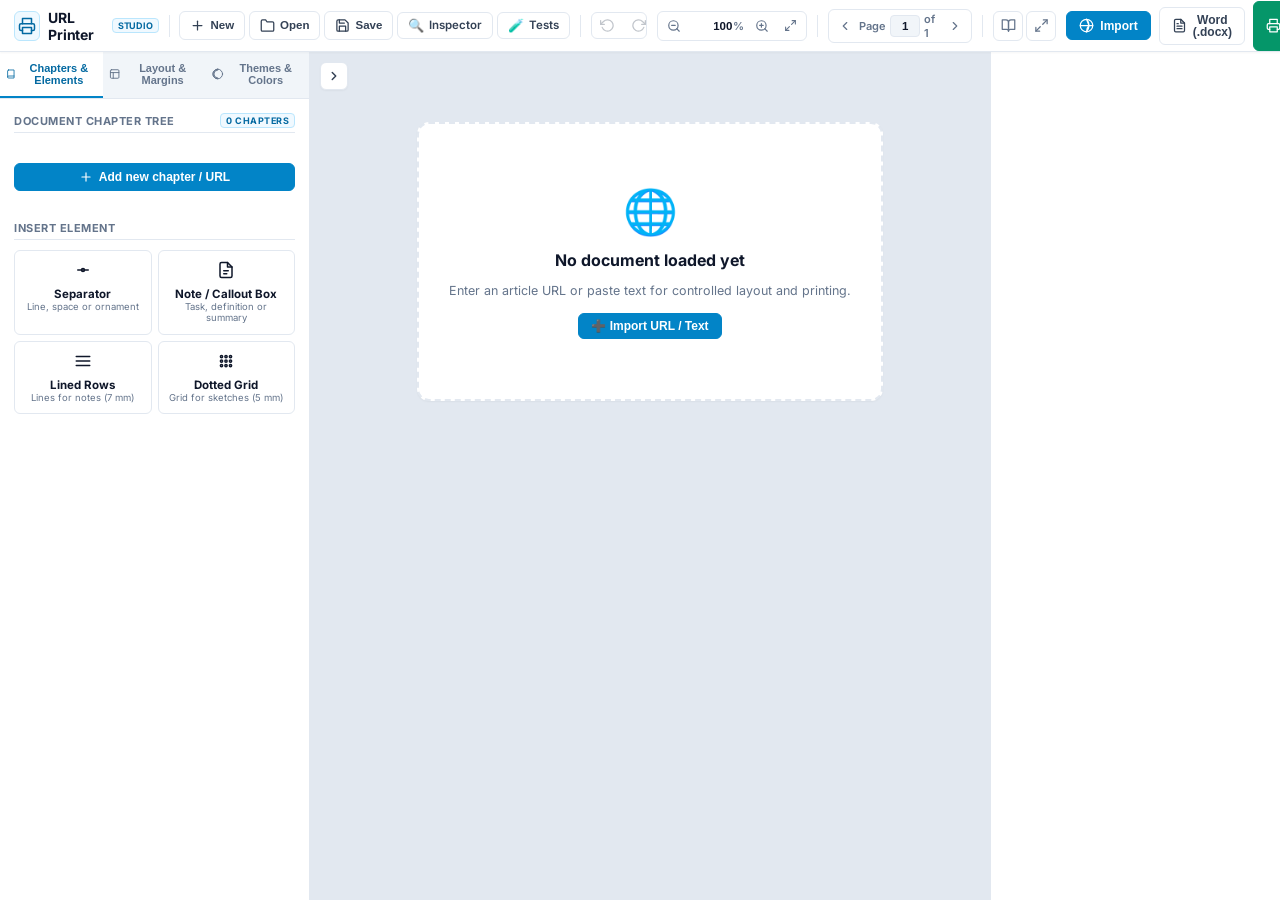
==== commit 1df91e93: "Automaticka zaloha: 17.10.2026  1:10:48,99" ====
--- a/index.html
+++ b/index.html
@@ -1,10 +1,10 @@
 <!DOCTYPE html>
-<html lang="cs">
+<html lang="en">
 <head>
   <meta charset="UTF-8">
   <meta name="viewport" content="width=device-width, initial-scale=1.0">
-  <title>URL Printer Studio — Profesionální sazba, pracovní sešity a tisk webu</title>
-  <meta name="description" content="Kontrolovaný tisk, úprava a offline archivace jakýchkoliv webových stránek. Tvorba pracovních sešitů, skript, e-booků s reálnou sazbou A4/A5 a QR odkazovačem.">
+  <title data-i18n="meta.title">URL Printer Studio — Professional Typesetting, Workbooks & Web-to-Print</title>
+  <meta name="description" content="Controlled printing, editing and offline archiving of any web pages. Creation of workbooks, study notes, e-books with real A4/A5 layout and QR linker.">
   
   <!-- Modern Typography -->
   <link rel="preconnect" href="https://fonts.googleapis.com">
@@ -44,38 +44,38 @@
 
       <!-- File & Project Actions -->
       <div class="topbar-btn-group">
-        <button class="btn btn-topbar" id="btn-new-project" title="Založit nový čistý projekt (Reset)">
+        <button class="btn btn-topbar" id="btn-new-project" data-i18n-title="topbar.btn_new_title" title="Start new clean project (Reset)">
           <svg viewBox="0 0 24 24" width="15" height="15" fill="none" stroke="currentColor" stroke-width="2" stroke-linecap="round" stroke-linejoin="round">
             <line x1="12" y1="5" x2="12" y2="19"></line>
             <line x1="5" y1="12" x2="19" y2="12"></line>
           </svg>
-          <span>Nový</span>
-        </button>
-
-        <button class="btn btn-topbar" id="btn-open-projects-top" title="Otevřít uložený projekt nebo historii (*.urlprint)">
+          <span data-i18n="topbar.btn_new">New</span>
+        </button>
+
+        <button class="btn btn-topbar" id="btn-open-projects-top" data-i18n-title="topbar.btn_open_title" title="Open saved project or history (*.urlprint)">
           <svg viewBox="0 0 24 24" width="15" height="15" fill="none" stroke="currentColor" stroke-width="2" stroke-linecap="round" stroke-linejoin="round">
             <path d="M22 19a2 2 0 0 1-2 2H4a2 2 0 0 1-2-2V5a2 2 0 0 1 2-2h5l2 3h9a2 2 0 0 1 2 2z"></path>
           </svg>
-          <span>Otevřít</span>
-        </button>
-
-        <button class="btn btn-topbar" id="btn-save-project-top" title="Uložit projekt do souboru (*.urlprint)">
+          <span data-i18n="topbar.btn_open">Open</span>
+        </button>
+
+        <button class="btn btn-topbar" id="btn-save-project-top" data-i18n-title="topbar.btn_save_title" title="Save project to file (*.urlprint)">
           <svg viewBox="0 0 24 24" width="15" height="15" fill="none" stroke="currentColor" stroke-width="2" stroke-linecap="round" stroke-linejoin="round">
             <path d="M19 21H5a2 2 0 0 1-2-2V5a2 2 0 0 1 2-2h11l5 5v11a2 2 0 0 1-2 2z"></path>
             <polyline points="17 21 17 13 7 13 7 21"></polyline>
             <polyline points="7 3 7 8 15 8"></polyline>
           </svg>
-          <span>Uložit</span>
-        </button>
-
-        <a class="btn btn-topbar" id="btn-open-inspector-top" href="inspector.html" target="_blank" title="Otevřít interaktivní inspektor stylů, HTML a typografie" style="text-decoration: none;">
+          <span data-i18n="topbar.btn_save">Save</span>
+        </button>
+
+        <a class="btn btn-topbar" id="btn-open-inspector-top" href="inspector.html" target="_blank" data-i18n-title="topbar.btn_inspector_title" title="Open interactive style, HTML and typography inspector" style="text-decoration: none;">
           <span style="font-size: 13px;">🔍</span>
-          <span>Inspektor</span>
+          <span data-i18n="topbar.btn_inspector">Inspector</span>
         </a>
 
-        <a class="btn btn-topbar" href="test_runner.html" target="_blank" title="Otevřít automatickou testovací a diagnostickou rutinu" style="text-decoration: none;">
+        <a class="btn btn-topbar" href="test_runner.html" target="_blank" data-i18n-title="topbar.btn_tests_title" title="Open automated test and diagnostic routine" style="text-decoration: none;">
           <span style="font-size: 13px;">🧪</span>
-          <span>Testy</span>
+          <span data-i18n="topbar.btn_tests">Tests</span>
         </a>
       </div>
 
@@ -83,13 +83,13 @@
 
       <!-- Undo / Redo -->
       <div class="history-group">
-        <button class="history-btn" id="btn-undo" title="Zpět (Ctrl+Z)" disabled>
+        <button class="history-btn" id="btn-undo" data-i18n-title="topbar.btn_undo_title" title="Undo (Ctrl+Z)" disabled>
           <svg viewBox="0 0 24 24" width="15" height="15" fill="none" stroke="currentColor" stroke-width="2" stroke-linecap="round" stroke-linejoin="round">
             <polyline points="1 4 1 10 7 10"></polyline>
             <path d="M3.51 15a9 9 0 1 0 2.13-9.36L1 10"></path>
           </svg>
         </button>
-        <button class="history-btn" id="btn-redo" title="Vpřed (Ctrl+Y)" disabled>
+        <button class="history-btn" id="btn-redo" data-i18n-title="topbar.btn_redo_title" title="Redo (Ctrl+Y)" disabled>
           <svg viewBox="0 0 24 24" width="15" height="15" fill="none" stroke="currentColor" stroke-width="2" stroke-linecap="round" stroke-linejoin="round">
             <polyline points="23 4 23 10 17 10"></polyline>
             <path d="M20.49 15a9 9 0 1 1-2.12-9.36L23 10"></path>
@@ -102,7 +102,7 @@
     <div class="topbar-center-group">
       <!-- Independent Canvas Zoom -->
       <div class="zoom-box">
-        <button class="zoom-icon-btn" id="btn-zoom-out" title="Zmenšit zobrazení dokumentu">
+        <button class="zoom-icon-btn" id="btn-zoom-out" data-i18n-title="topbar.zoom_out_title" title="Zoom out document view">
           <svg viewBox="0 0 24 24" width="14" height="14" fill="none" stroke="currentColor" stroke-width="2" stroke-linecap="round" stroke-linejoin="round">
             <circle cx="11" cy="11" r="8"></circle>
             <line x1="21" y1="21" x2="16.65" y2="16.65"></line>
@@ -113,7 +113,7 @@
           <input type="number" id="input-zoom-val" class="zoom-num-input" value="100" min="25" max="300" step="5">
           <span class="zoom-unit">%</span>
         </div>
-        <button class="zoom-icon-btn" id="btn-zoom-in" title="Zvětšit zobrazení dokumentu">
+        <button class="zoom-icon-btn" id="btn-zoom-in" data-i18n-title="topbar.zoom_in_title" title="Zoom in document view">
           <svg viewBox="0 0 24 24" width="14" height="14" fill="none" stroke="currentColor" stroke-width="2" stroke-linecap="round" stroke-linejoin="round">
             <circle cx="11" cy="11" r="8"></circle>
             <line x1="21" y1="21" x2="16.65" y2="16.65"></line>
@@ -121,7 +121,7 @@
             <line x1="8" y1="11" x2="14" y2="11"></line>
           </svg>
         </button>
-        <button class="zoom-icon-btn" id="btn-zoom-fit" title="Přizpůsobit velikost náhledu oknu (Fit to Window)" style="margin-left: 2px;">
+        <button class="zoom-icon-btn" id="btn-zoom-fit" data-i18n-title="topbar.zoom_fit_title" title="Fit preview to window (Fit to Window)" style="margin-left: 2px;">
           <svg viewBox="0 0 24 24" width="13" height="13" fill="none" stroke="currentColor" stroke-width="2" stroke-linecap="round" stroke-linejoin="round">
             <polyline points="15 3 21 3 21 9"></polyline>
             <polyline points="9 21 3 21 3 15"></polyline>
@@ -135,15 +135,15 @@
 
       <!-- Page Navigator with Direct Jump -->
       <div class="page-nav-box">
-        <button class="page-nav-arrow" id="btn-prev-page" title="Předchozí strana">
+        <button class="page-nav-arrow" id="btn-prev-page" data-i18n-title="topbar.page_prev_title" title="Previous page">
           <svg viewBox="0 0 24 24" width="14" height="14" fill="none" stroke="currentColor" stroke-width="2" stroke-linecap="round" stroke-linejoin="round">
             <polyline points="15 18 9 12 15 6"></polyline>
           </svg>
         </button>
-        <span class="page-nav-label">Strana</span>
-        <input type="number" id="input-jump-page" class="page-jump-input" value="1" min="1" max="1" title="Zadejte číslo strany a stiskněte Enter pro okamžitý přeskok">
-        <span class="page-nav-total">z <span id="stat-total-pages">1</span></span>
-        <button class="page-nav-arrow" id="btn-next-page" title="Následující strana">
+        <span class="page-nav-label" data-i18n="topbar.page_label">Page</span>
+        <input type="number" id="input-jump-page" class="page-jump-input" value="1" min="1" max="1" data-i18n-title="topbar.page_jump_title" title="Enter page number and press Enter for instant jump">
+        <span class="page-nav-total"><span data-i18n="topbar.page_of">of</span> <span id="stat-total-pages">1</span></span>
+        <button class="page-nav-arrow" id="btn-next-page" data-i18n-title="topbar.page_next_title" title="Next page">
           <svg viewBox="0 0 24 24" width="14" height="14" fill="none" stroke="currentColor" stroke-width="2" stroke-linecap="round" stroke-linejoin="round">
             <polyline points="9 18 15 12 9 6"></polyline>
           </svg>
@@ -154,38 +154,38 @@
 
       <!-- View Modes -->
       <div class="view-toggles-box">
-        <button class="btn-tool-icon" id="btn-zoom-spread" title="Přepnout knižní dvoustranu vedle sebe">
+        <button class="btn-tool-icon" id="btn-zoom-spread" data-i18n-title="topbar.view_spread_title" title="Toggle two-page book spread side-by-side">
           <svg viewBox="0 0 24 24" width="15" height="15" fill="none" stroke="currentColor" stroke-width="2" stroke-linecap="round" stroke-linejoin="round">
             <path d="M2 3h6a4 4 0 0 1 4 4v14a3 3 0 0 0-3-3H2z"></path>
             <path d="M22 3h-6a4 4 0 0 0-4 4v14a3 3 0 0 1 3-3h7z"></path>
           </svg>
-          <span class="tooltip-text">Dvoustrana</span>
+          <span class="tooltip-text" data-i18n="topbar.view_spread_tooltip">Two-page spread</span>
         </button>
         
-        <button class="btn-tool-icon" id="btn-toggle-fullscreen" title="Režim na celou obrazovku (Zen)">
+        <button class="btn-tool-icon" id="btn-toggle-fullscreen" data-i18n-title="topbar.view_fullscreen_title" title="Fullscreen mode (Zen)">
           <svg viewBox="0 0 24 24" width="15" height="15" fill="none" stroke="currentColor" stroke-width="2" stroke-linecap="round" stroke-linejoin="round">
             <polyline points="15 3 21 3 21 9"></polyline>
             <polyline points="9 21 3 21 3 15"></polyline>
             <line x1="21" y1="3" x2="14" y2="10"></line>
             <line x1="3" y1="21" x2="10" y2="14"></line>
           </svg>
-          <span class="tooltip-text">Celá obrazovka</span>
+          <span class="tooltip-text" data-i18n="topbar.view_fullscreen_tooltip">Fullscreen</span>
         </button>
       </div>
     </div>
 
-    <!-- RIGHT: Import, Word, PDF & Sidebar Toggles -->
+    <!-- RIGHT: Import, Word, PDF, Language Switcher & Sidebar Toggles -->
     <div class="topbar-right-group">
-      <button class="btn btn-primary" id="btn-open-import" title="Načíst webovou stránku z URL nebo vložit text">
+      <button class="btn btn-primary" id="btn-open-import" data-i18n-title="topbar.btn_import_title" title="Load web page from URL or paste text">
         <svg viewBox="0 0 24 24" width="15" height="15" fill="none" stroke="currentColor" stroke-width="2" stroke-linecap="round" stroke-linejoin="round">
           <circle cx="12" cy="12" r="10"></circle>
           <line x1="2" y1="12" x2="22" y2="12"></line>
           <path d="M12 2a15.3 15.3 0 0 1 4 10 15.3 15.3 0 0 1-4 10 15.3 15.3 0 0 1 4-10z"></path>
         </svg>
-        <span>Importovat</span>
+        <span data-i18n="topbar.btn_import">Import</span>
       </button>
 
-      <button class="btn btn-secondary" id="btn-export-docx" title="Exportovat dokument do Microsoft Word (.docx) se zachováním nadpisů a obrázků">
+      <button class="btn btn-secondary" id="btn-export-docx" data-i18n-title="topbar.btn_word_title" title="Export document to Microsoft Word (.docx) preserving headings and images">
         <svg viewBox="0 0 24 24" width="15" height="15" fill="none" stroke="currentColor" stroke-width="2" stroke-linecap="round" stroke-linejoin="round">
           <path d="M14 2H6a2 2 0 0 0-2 2v16a2 2 0 0 0 2 2h12a2 2 0 0 0 2-2V8z"></path>
           <polyline points="14 2 14 8 20 8"></polyline>
@@ -193,29 +193,37 @@
           <line x1="16" y1="17" x2="8" y2="17"></line>
           <polyline points="10 9 9 9 8 9"></polyline>
         </svg>
-        <span>Word (.docx)</span>
+        <span data-i18n="topbar.btn_word">Word (.docx)</span>
       </button>
 
-      <button class="btn btn-success" id="btn-print-pdf" title="Otevřít tiskový dialog a exportovat do PDF">
+      <button class="btn btn-success" id="btn-print-pdf" data-i18n-title="topbar.btn_print_title" title="Open print dialog and export to PDF">
         <svg viewBox="0 0 24 24" width="15" height="15" fill="none" stroke="currentColor" stroke-width="2" stroke-linecap="round" stroke-linejoin="round">
           <polyline points="6 9 6 2 18 2 18 9"></polyline>
           <path d="M6 18H4a2 2 0 0 1-2-2v-5a2 2 0 0 1 2-2h16a2 2 0 0 1 2 2v5a2 2 0 0 1-2 2h-2"></path>
           <rect x="6" y="14" width="12" height="8"></rect>
         </svg>
-        <span>Tisk / PDF</span>
+        <span data-i18n="topbar.btn_print">Print / PDF</span>
       </button>
+
+      <div class="topbar-divider"></div>
+
+      <!-- Language Switcher (EN / CS) -->
+      <div class="lang-switch-group" id="lang-switch-group" data-i18n-title="topbar.lang_switcher_title" title="Language / Jazyk">
+        <button type="button" class="lang-btn active" data-lang="en" title="English">🇬🇧 EN</button>
+        <button type="button" class="lang-btn" data-lang="cs" title="Čeština">🇨🇿 CS</button>
+      </div>
 
       <div class="topbar-divider"></div>
 
       <!-- Panel Visibility Toggles -->
       <div class="panel-toggles-group">
-        <button class="btn-panel-toggle active" id="btn-toggle-left-sidebar" title="Zobrazit / skrýt levý ovládací panel">
+        <button class="btn-panel-toggle active" id="btn-toggle-left-sidebar" data-i18n-title="topbar.left_toggle_title" title="Show / hide left control panel">
           <svg viewBox="0 0 24 24" width="15" height="15" fill="none" stroke="currentColor" stroke-width="2" stroke-linecap="round" stroke-linejoin="round">
             <rect x="3" y="3" width="18" height="18" rx="2" ry="2"></rect>
             <line x1="9" y1="3" x2="9" y2="21"></line>
           </svg>
         </button>
-        <button class="btn-panel-toggle active" id="btn-toggle-right-sidebar" title="Zobrazit / skrýt pravý panel vlastností">
+        <button class="btn-panel-toggle active" id="btn-toggle-right-sidebar" data-i18n-title="topbar.right_toggle_title" title="Show / hide right properties panel">
           <svg viewBox="0 0 24 24" width="15" height="15" fill="none" stroke="currentColor" stroke-width="2" stroke-linecap="round" stroke-linejoin="round">
             <rect x="3" y="3" width="18" height="18" rx="2" ry="2"></rect>
             <line x1="15" y1="3" x2="15" y2="21"></line>
@@ -240,7 +248,7 @@
             <path d="M4 19.5A2.5 2.5 0 0 1 6.5 17H20"></path>
             <path d="M6.5 2H20v20H6.5A2.5 2.5 0 0 1 4 19.5v-15A2.5 2.5 0 0 1 6.5 2z"></path>
           </svg>
-          <span>Kapitoly & Prvky</span>
+          <span data-i18n="tabs.chapters">Chapters & Elements</span>
         </button>
         <button class="sidebar-tab-btn" data-tab="layout">
           <svg viewBox="0 0 24 24" width="14" height="14" fill="none" stroke="currentColor" stroke-width="2" stroke-linecap="round" stroke-linejoin="round">
@@ -248,14 +256,14 @@
             <line x1="3" y1="9" x2="21" y2="9"></line>
             <line x1="9" y1="21" x2="9" y2="9"></line>
           </svg>
-          <span>Sazba & Okraje</span>
+          <span data-i18n="tabs.layout">Layout & Margins</span>
         </button>
         <button class="sidebar-tab-btn" data-tab="themes">
           <svg viewBox="0 0 24 24" width="14" height="14" fill="none" stroke="currentColor" stroke-width="2" stroke-linecap="round" stroke-linejoin="round">
             <circle cx="12" cy="12" r="10"></circle>
             <path d="M12 2a10 10 0 0 0 0 20v-2a8 8 0 0 1 0-16V2z"></path>
           </svg>
-          <span>Šablony & Barvy</span>
+          <span data-i18n="tabs.themes">Themes & Colors</span>
         </button>
       </div>
 
@@ -264,8 +272,8 @@
         <!-- TAB 1: CHAPTER TREE & ELEMENT INSERTER -->
         <div id="tab-chapters" class="sidebar-section">
           <div class="sidebar-section-title">
-            <span>Strom kapitol dokumentu</span>
-            <span id="stat-chapter-count" class="brand-badge">0 kapitol</span>
+            <span data-i18n="chapters.tree_title">Document Chapter Tree</span>
+            <span id="stat-chapter-count" class="brand-badge" data-i18n="chapters.count_zero">0 chapters</span>
           </div>
           
           <div class="chapter-tree-list" id="chapter-tree-list">
@@ -277,15 +285,15 @@
               <line x1="12" y1="5" x2="12" y2="19"></line>
               <line x1="5" y1="12" x2="19" y2="12"></line>
             </svg>
-            <span>Přidat novou kapitolu / URL</span>
+            <span data-i18n="chapters.btn_add">Add new chapter / URL</span>
           </button>
 
-          <!-- Vložit prvek -->
-          <div class="sidebar-section-title" style="margin-top: 20px;">Vložit prvek</div>
+          <!-- Insert Element -->
+          <div class="sidebar-section-title" style="margin-top: 20px;" data-i18n="insert.title">Insert Element</div>
           <div class="insert-tiles-grid">
             
-            <!-- Oddělovač -->
-            <div class="insert-tile" id="insert-separator-tile" title="Vložit nastavitelný oddělovač (mezera, linka, ornament)">
+            <!-- Separator -->
+            <div class="insert-tile" id="insert-separator-tile" data-i18n-title="insert.separator_title" title="Insert adjustable separator (space, line, ornament)">
               <div class="insert-tile-icon">
                 <svg viewBox="0 0 24 24" width="18" height="18" fill="none" stroke="currentColor" stroke-width="2" stroke-linecap="round" stroke-linejoin="round">
                   <line x1="5" y1="12" x2="19" y2="12"></line>
@@ -293,13 +301,13 @@
                 </svg>
               </div>
               <div class="insert-tile-info">
-                <div class="insert-tile-name">Oddělovač</div>
-                <div class="insert-tile-desc">Linka, mezera nebo ornament</div>
-              </div>
-            </div>
-
-            <!-- Poznámka / Box -->
-            <div class="insert-tile" id="insert-note-tile" title="Vložit formátovaný box poznámky (Úkol, Definice, Varování)">
+                <div class="insert-tile-name" data-i18n="insert.separator_name">Separator</div>
+                <div class="insert-tile-desc" data-i18n="insert.separator_desc">Line, space or ornament</div>
+              </div>
+            </div>
+
+            <!-- Note / Box -->
+            <div class="insert-tile" id="insert-note-tile" data-i18n-title="insert.note_title" title="Insert formatted note box (Task, Definition, Warning)">
               <div class="insert-tile-icon">
                 <svg viewBox="0 0 24 24" width="18" height="18" fill="none" stroke="currentColor" stroke-width="2" stroke-linecap="round" stroke-linejoin="round">
                   <path d="M14 2H6a2 2 0 0 0-2 2v16a2 2 0 0 0 2 2h12a2 2 0 0 0 2-2V8z"></path>
@@ -309,13 +317,13 @@
                 </svg>
               </div>
               <div class="insert-tile-info">
-                <div class="insert-tile-name">Poznámka / Box</div>
-                <div class="insert-tile-desc">Úkol, definice nebo shrnutí</div>
-              </div>
-            </div>
-
-            <!-- Linkované řádky -->
-            <div class="insert-tile" id="insert-lines-tile" title="Vložit linkovanou plochu pro ruční psaní">
+                <div class="insert-tile-name" data-i18n="insert.note_name">Note / Callout Box</div>
+                <div class="insert-tile-desc" data-i18n="insert.note_desc">Task, definition or summary</div>
+              </div>
+            </div>
+
+            <!-- Lined rows -->
+            <div class="insert-tile" id="insert-lines-tile" data-i18n-title="insert.lines_title" title="Insert lined area for handwritten notes">
               <div class="insert-tile-icon">
                 <svg viewBox="0 0 24 24" width="18" height="18" fill="none" stroke="currentColor" stroke-width="2" stroke-linecap="round" stroke-linejoin="round">
                   <line x1="3" y1="6" x2="21" y2="6"></line>
@@ -324,13 +332,13 @@
                 </svg>
               </div>
               <div class="insert-tile-info">
-                <div class="insert-tile-name">Linkované řádky</div>
-                <div class="insert-tile-desc">Linky pro poznámky (7 mm)</div>
-              </div>
-            </div>
-
-            <!-- Tečkovaná mřížka -->
-            <div class="insert-tile" id="insert-dots-tile" title="Vložit tečkovanou mřížku pro skicování">
+                <div class="insert-tile-name" data-i18n="insert.lines_name">Lined Rows</div>
+                <div class="insert-tile-desc" data-i18n="insert.lines_desc">Lines for notes (7 mm)</div>
+              </div>
+            </div>
+
+            <!-- Dotted grid -->
+            <div class="insert-tile" id="insert-dots-tile" data-i18n-title="insert.dots_title" title="Insert dotted grid for sketching">
               <div class="insert-tile-icon">
                 <svg viewBox="0 0 24 24" width="18" height="18" fill="none" stroke="currentColor" stroke-width="2" stroke-linecap="round" stroke-linejoin="round">
                   <circle cx="6" cy="6" r="1.5"></circle>
@@ -345,8 +353,8 @@
                 </svg>
               </div>
               <div class="insert-tile-info">
-                <div class="insert-tile-name">Tečkovaná síť</div>
-                <div class="insert-tile-desc">Mřížka pro skici (5 mm)</div>
+                <div class="insert-tile-name" data-i18n="insert.dots_name">Dotted Grid</div>
+                <div class="insert-tile-desc" data-i18n="insert.dots_desc">Grid for sketches (5 mm)</div>
               </div>
             </div>
 
@@ -355,49 +363,49 @@
 
         <!-- TAB 2: PAGE FORMAT, MARGINS (WITH VERTICAL SLIDERS), HEADERS/FOOTERS & PAGE NUMBERING -->
         <div id="tab-layout" class="sidebar-section" style="display: none;">
-          <div class="sidebar-section-title">Formát a parametry strany</div>
+          <div class="sidebar-section-title" data-i18n="layout.title">Page Format & Parameters</div>
           
           <div class="control-group">
-            <label class="control-label">Formát papíru</label>
+            <label class="control-label" data-i18n="layout.paper_format">Paper Format</label>
             <select id="sel-paper-format" class="control-select">
-              <option value="a4" selected>A4 (210 × 297 mm — Standardní arch)</option>
-              <option value="b5">B5 (176 × 250 mm — Kniha / Skripta)</option>
-              <option value="a5">A5 (148 × 210 mm — Kapesní kniha / Sešit)</option>
-              <option value="letter">US Letter (216 × 279 mm — Magazín)</option>
+              <option value="a4" selected data-i18n="layout.format_a4">A4 (210 × 297 mm — Standard Sheet)</option>
+              <option value="b5" data-i18n="layout.format_b5">B5 (176 × 250 mm — Book / Script)</option>
+              <option value="a5" data-i18n="layout.format_a5">A5 (148 × 210 mm — Pocket Book / Workbook)</option>
+              <option value="letter" data-i18n="layout.format_letter">US Letter (216 × 279 mm — Magazine)</option>
             </select>
           </div>
 
           <div class="control-group">
-            <label class="control-label">Orientace</label>
+            <label class="control-label" data-i18n="layout.orientation">Orientation</label>
             <select id="sel-orientation" class="control-select">
-              <option value="portrait" selected>Na výšku (Portrait)</option>
-              <option value="landscape">Na šířku (Landscape)</option>
+              <option value="portrait" selected data-i18n="layout.orient_portrait">Portrait (Vertical)</option>
+              <option value="landscape" data-i18n="layout.orient_landscape">Landscape (Horizontal)</option>
             </select>
           </div>
 
           <div class="control-group">
-            <label class="control-label">Počet sloupců</label>
+            <label class="control-label" data-i18n="layout.columns">Number of Columns</label>
             <select id="sel-columns" class="control-select">
-              <option value="1" selected>1 sloupec (Čítanka / Sešit)</option>
-              <option value="2">2 sloupce (Kompaktní skripta / Časopis)</option>
-              <option value="3">3 sloupce (Noviny / Bulletin / Tahák)</option>
+              <option value="1" selected data-i18n="layout.col_1">1 column (Reader / Workbook)</option>
+              <option value="2" data-i18n="layout.col_2">2 columns (Compact Script / Magazine)</option>
+              <option value="3" data-i18n="layout.col_3">3 columns (Newspaper / Bulletin / Cheat Sheet)</option>
             </select>
           </div>
 
-          <!-- Okraje strany (4 strany zvlášť, táhla umístěna POD číselnými boxy) -->
-          <div class="sidebar-section-title" style="margin-top: 14px;">Okraje strany (mm)</div>
+          <!-- Page Margins -->
+          <div class="sidebar-section-title" style="margin-top: 14px;" data-i18n="layout.margins_title">Page Margins (mm)</div>
           
           <div class="control-group">
             <label class="chk-label">
               <input type="checkbox" id="chk-mirror-margins">
-              <span>Zrcadlové okraje pro knižní vazbu (sudé / liché)</span>
+              <span data-i18n="layout.mirror_margins">Mirror margins for book binding (even / odd)</span>
             </label>
           </div>
 
           <div class="margins-vertical-grid">
             <div class="margin-box-field">
               <div class="margin-label-row">
-                <span class="control-sublabel">Horní okraj (Top)</span>
+                <span class="control-sublabel" data-i18n="layout.margin_top">Top Margin</span>
                 <input type="number" id="num-margin-top" class="control-num-input" value="20" min="5" max="55">
               </div>
               <input type="range" id="range-margin-top" class="control-range-full" value="20" min="5" max="55">
@@ -405,7 +413,7 @@
 
             <div class="margin-box-field">
               <div class="margin-label-row">
-                <span class="control-sublabel">Dolní okraj (Bottom)</span>
+                <span class="control-sublabel" data-i18n="layout.margin_bottom">Bottom Margin</span>
                 <input type="number" id="num-margin-bottom" class="control-num-input" value="20" min="5" max="55">
               </div>
               <input type="range" id="range-margin-bottom" class="control-range-full" value="20" min="5" max="55">
@@ -413,7 +421,7 @@
 
             <div class="margin-box-field">
               <div class="margin-label-row">
-                <span class="control-sublabel" id="lbl-margin-left">Levý okraj</span>
+                <span class="control-sublabel" id="lbl-margin-left" data-i18n="layout.margin_left">Left Margin</span>
                 <input type="number" id="num-margin-left" class="control-num-input" value="20" min="5" max="55">
               </div>
               <input type="range" id="range-margin-left" class="control-range-full" value="20" min="5" max="55">
@@ -421,365 +429,365 @@
 
             <div class="margin-box-field">
               <div class="margin-label-row">
-                <span class="control-sublabel" id="lbl-margin-right">Pravý okraj</span>
+                <span class="control-sublabel" id="lbl-margin-right" data-i18n="layout.margin_right">Right Margin</span>
                 <input type="number" id="num-margin-right" class="control-num-input" value="20" min="5" max="55">
               </div>
               <input type="range" id="range-margin-right" class="control-range-full" value="20" min="5" max="55">
             </div>
           </div>
 
-          <!-- Záhlaví & Zápatí s možností rozdělení na sudé/liché -->
-          <div class="sidebar-section-title" style="margin-top: 18px;">Záhlaví a zápatí</div>
+          <!-- Headers & Footers -->
+          <div class="sidebar-section-title" style="margin-top: 18px;" data-i18n="layout.hf_title">Headers & Footers</div>
           
           <div class="control-group">
             <label class="chk-label">
               <input type="checkbox" id="chk-diff-odd-even">
-              <span>Rozdílné záhlaví a zápatí pro liché a sudé stránky</span>
+              <span data-i18n="layout.hf_diff_odd_even">Different headers and footers for odd and even pages</span>
             </label>
           </div>
 
-          <!-- Jednoduchý režim (Všechny stránky stejně) -->
+          <!-- Simple Mode -->
           <div id="hf-simple-mode-panel" class="subcontrol-panel">
             <div class="control-group">
               <label class="chk-label">
                 <input type="checkbox" id="chk-enable-header" checked>
-                <span style="font-weight: 600;">Horní záhlaví (Header)</span>
+                <span style="font-weight: 600;" data-i18n="layout.header_enable">Top Header</span>
               </label>
               <div class="row-inputs-pair">
-                <input type="text" id="input-header-left" class="control-input" placeholder="Vlevo (např. {chapter_title})" value="{chapter_title}">
-                <input type="text" id="input-header-right" class="control-input" placeholder="Vpravo" value="URL Printer Studio">
+                <input type="text" id="input-header-left" class="control-input" data-i18n-placeholder="layout.header_left_ph" placeholder="Left (e.g. {chapter_title})" value="{chapter_title}">
+                <input type="text" id="input-header-right" class="control-input" data-i18n-placeholder="layout.header_right_ph" placeholder="Right" value="URL Printer Studio">
               </div>
             </div>
 
             <div class="control-group" style="margin-top: 8px;">
               <label class="chk-label">
                 <input type="checkbox" id="chk-enable-footer" checked>
-                <span style="font-weight: 600;">Dolní zápatí (Footer)</span>
+                <span style="font-weight: 600;" data-i18n="layout.footer_enable">Bottom Footer</span>
               </label>
               <div class="row-inputs-pair">
-                <input type="text" id="input-footer-left" class="control-input" placeholder="Vlevo" value="Vytvořeno v URL Printer Studio">
-                <input type="text" id="input-footer-right" class="control-input" placeholder="Vpravo (např. {url})" value="{url}">
-              </div>
-            </div>
-          </div>
-
-          <!-- Pokročilý režim (Sudé a liché stránky zvlášť) -->
+                <input type="text" id="input-footer-left" class="control-input" data-i18n-placeholder="layout.footer_left_ph" placeholder="Left" value="Created with URL Printer Studio">
+                <input type="text" id="input-footer-right" class="control-input" data-i18n-placeholder="layout.footer_right_ph" placeholder="Right (e.g. {url})" value="{url}">
+              </div>
+            </div>
+          </div>
+
+          <!-- Advanced Mode (Odd / Even) -->
           <div id="hf-advanced-mode-panel" class="subcontrol-panel" style="display: none;">
-            <div class="page-variant-title">Liché stránky (Pravé):</div>
+            <div class="page-variant-title" data-i18n="layout.odd_pages">Odd pages (Right):</div>
             <div class="control-group">
-              <span class="control-sublabel">Záhlaví (Vlevo / Vpravo):</span>
+              <span class="control-sublabel" data-i18n="layout.hf_header_label">Header (Left / Right):</span>
               <div class="row-inputs-pair">
-                <input type="text" id="input-header-odd-left" class="control-input" placeholder="Vlevo" value="{chapter_title}">
-                <input type="text" id="input-header-odd-right" class="control-input" placeholder="Vpravo" value="URL Printer Studio">
+                <input type="text" id="input-header-odd-left" class="control-input" data-i18n-placeholder="layout.header_left_ph" placeholder="Left (e.g. {chapter_title})" value="{chapter_title}">
+                <input type="text" id="input-header-odd-right" class="control-input" data-i18n-placeholder="layout.header_right_ph" placeholder="Right" value="URL Printer Studio">
               </div>
             </div>
             <div class="control-group" style="margin-top: 4px;">
-              <span class="control-sublabel">Zápatí (Vlevo / Vpravo):</span>
+              <span class="control-sublabel" data-i18n="layout.hf_footer_label">Footer (Left / Right):</span>
               <div class="row-inputs-pair">
-                <input type="text" id="input-footer-odd-left" class="control-input" placeholder="Vlevo" value="Vytvořeno v URL Printer Studio">
-                <input type="text" id="input-footer-odd-right" class="control-input" placeholder="Vpravo" value="{url}">
-              </div>
-            </div>
-
-            <div class="page-variant-title" style="margin-top: 10px;">Sudé stránky (Levé):</div>
+                <input type="text" id="input-footer-odd-left" class="control-input" data-i18n-placeholder="layout.footer_left_ph" placeholder="Left" value="Created with URL Printer Studio">
+                <input type="text" id="input-footer-odd-right" class="control-input" data-i18n-placeholder="layout.footer_right_ph" placeholder="Right (e.g. {url})" value="{url}">
+              </div>
+            </div>
+
+            <div class="page-variant-title" style="margin-top: 10px;" data-i18n="layout.even_pages">Even pages (Left):</div>
             <div class="control-group">
-              <span class="control-sublabel">Záhlaví (Vlevo / Vpravo):</span>
+              <span class="control-sublabel" data-i18n="layout.hf_header_label">Header (Left / Right):</span>
               <div class="row-inputs-pair">
-                <input type="text" id="input-header-even-left" class="control-input" placeholder="Vlevo" value="URL Printer Studio">
-                <input type="text" id="input-header-even-right" class="control-input" placeholder="Vpravo" value="{chapter_title}">
+                <input type="text" id="input-header-even-left" class="control-input" data-i18n-placeholder="layout.header_left_ph" placeholder="Left (e.g. {chapter_title})" value="URL Printer Studio">
+                <input type="text" id="input-header-even-right" class="control-input" data-i18n-placeholder="layout.header_right_ph" placeholder="Right" value="{chapter_title}">
               </div>
             </div>
             <div class="control-group" style="margin-top: 4px;">
-              <span class="control-sublabel">Zápatí (Vlevo / Vpravo):</span>
+              <span class="control-sublabel" data-i18n="layout.hf_footer_label">Footer (Left / Right):</span>
               <div class="row-inputs-pair">
-                <input type="text" id="input-footer-even-left" class="control-input" placeholder="Vlevo" value="{url}">
-                <input type="text" id="input-footer-even-right" class="control-input" placeholder="Vpravo" value="Vytvořeno v URL Printer Studio">
-              </div>
-            </div>
-          </div>
-
-          <!-- SAMOSTATNÝ ODDÍL: ČÍSLOVÁNÍ STRÁNEK -->
-          <div class="sidebar-section-title" style="margin-top: 18px;">Číslování stránek</div>
-          <div class="control-group">
-            <label class="control-sublabel">Umístění čísla stránky</label>
+                <input type="text" id="input-footer-even-left" class="control-input" data-i18n-placeholder="layout.footer_left_ph" placeholder="Left" value="{url}">
+                <input type="text" id="input-footer-even-right" class="control-input" data-i18n-placeholder="layout.footer_right_ph" placeholder="Right" value="Created with URL Printer Studio">
+              </div>
+            </div>
+          </div>
+
+          <!-- Page Numbering -->
+          <div class="sidebar-section-title" style="margin-top: 18px;" data-i18n="layout.page_num_title">Page Numbering</div>
+          <div class="control-group">
+            <label class="control-sublabel" data-i18n="layout.page_num_pos">Page Number Position</label>
             <select id="sel-page-num-position" class="control-select">
-              <option value="footer-right-odd-left-even" selected>Zápatí: Vnější okraj (Lichá vpravo, Sudá vlevo)</option>
-              <option value="footer-center">Zápatí: Uprostřed</option>
-              <option value="footer-right">Zápatí: Vždy vpravo</option>
-              <option value="footer-left">Zápatí: Vždy vlevo (pro pravý sloupec poznámek)</option>
-              <option value="header-right-odd-left-even">Záhlaví: Vnější okraj (Lichá vpravo, Sudá vlevo)</option>
-              <option value="header-center">Záhlaví: Uprostřed</option>
-              <option value="none">Bez čísel stran</option>
+              <option value="footer-right-odd-left-even" selected data-i18n="layout.pos_footer_outer">Footer: Outer margin (Odd right, Even left)</option>
+              <option value="footer-center" data-i18n="layout.pos_footer_center">Footer: Center</option>
+              <option value="footer-right" data-i18n="layout.pos_footer_right">Footer: Always right</option>
+              <option value="footer-left" data-i18n="layout.pos_footer_left">Footer: Always left (for right note column)</option>
+              <option value="header-right-odd-left-even" data-i18n="layout.pos_header_outer">Header: Outer margin (Odd right, Even left)</option>
+              <option value="header-center" data-i18n="layout.pos_header_center">Header: Center</option>
+              <option value="none" data-i18n="layout.pos_none">No page numbers</option>
             </select>
           </div>
           <div class="control-group" style="margin-top: 6px;">
-            <label class="control-sublabel">Formát číslování</label>
+            <label class="control-sublabel" data-i18n="layout.page_num_fmt">Numbering Format</label>
             <select id="sel-page-num-format" class="control-select">
-              <option value="prefix" selected>Strana X z Y</option>
-              <option value="short">s. X / Y</option>
-              <option value="simple">Pouze číslo (1, 2, 3...)</option>
-              <option value="roman">Římské číslice (I, II, III...)</option>
+              <option value="prefix" selected data-i18n="layout.fmt_prefix">Page X of Y</option>
+              <option value="short" data-i18n="layout.fmt_short">p. X / Y</option>
+              <option value="simple" data-i18n="layout.fmt_simple">Number only (1, 2, 3...)</option>
+              <option value="roman" data-i18n="layout.fmt_roman">Roman numerals (I, II, III...)</option>
             </select>
           </div>
 
           <!-- TOC Controls -->
-          <div class="sidebar-section-title" style="margin-top: 14px;">Obsah dokumentu (TOC)</div>
+          <div class="sidebar-section-title" style="margin-top: 14px;" data-i18n="layout.toc_title">Table of Contents (TOC)</div>
           <div class="control-group">
             <label class="chk-label">
               <input type="checkbox" id="chk-enable-toc">
-              <span>Vygenerovat automatický obsah dokumentu</span>
+              <span data-i18n="layout.toc_enable">Generate automatic Table of Contents</span>
             </label>
             <select id="sel-toc-position" class="control-select" style="margin-top: 4px;">
-              <option value="after-title" selected>Umístění: Za hlavním nadpisem (Úvod)</option>
-              <option value="standalone-page">Umístění: Samostatná úvodní strana</option>
-              <option value="end-of-doc">Umístění: Na konci dokumentu (Závěr)</option>
-              <option value="standalone-page-end">Umístění: Samostatná závěrečná strana</option>
+              <option value="after-title" selected data-i18n="layout.toc_pos_after_title">Position: After main heading (Intro)</option>
+              <option value="standalone-page" data-i18n="layout.toc_pos_standalone">Position: Standalone opening page</option>
+              <option value="end-of-doc" data-i18n="layout.toc_pos_end">Position: At document end (Conclusion)</option>
+              <option value="standalone-page-end" data-i18n="layout.toc_pos_standalone_end">Position: Standalone closing page</option>
             </select>
           </div>
 
           <!-- QR & Media -->
-          <div class="sidebar-section-title" style="margin-top: 14px;">Hypertextové odkazy a QR kódy</div>
+          <div class="sidebar-section-title" style="margin-top: 14px;" data-i18n="layout.links_qr_title">Hyperlinks & QR Codes</div>
           <div class="control-group">
             <label class="chk-label">
               <input type="checkbox" id="chk-hide-links">
-              <span>Skrýt hypertextové odkazy (jako běžný text)</span>
+              <span data-i18n="layout.hide_links">Hide hyperlinks (style as plain text)</span>
             </label>
           </div>
           <div class="control-group" style="margin-top: 6px;">
             <label class="chk-label">
               <input type="checkbox" id="chk-enable-qr" checked>
-              <span>Generovat offline SVG QR kódy pro nahrávky a odkazy</span>
+              <span data-i18n="layout.enable_qr">Generate offline SVG QR codes for audio & links</span>
             </label>
             <select id="sel-media-mode" class="control-select" style="margin-top: 4px;">
-              <option value="normal" selected>Plnobarevný tisk</option>
-              <option value="grayscale">Černobílé obrázky (Stupně šedi)</option>
-              <option value="toner-save">Úsporný režim toneru (B&W)</option>
-              <option value="hide-images">Skrýt obrázky pro maximální úsporu</option>
+              <option value="normal" selected data-i18n="layout.media_normal">Full Color Print</option>
+              <option value="grayscale" data-i18n="layout.media_grayscale">Grayscale Images</option>
+              <option value="toner-save" data-i18n="layout.media_toner">Toner Saver Mode (B&W)</option>
+              <option value="hide-images" data-i18n="layout.media_hide">Hide Images for Maximum Savings</option>
             </select>
           </div>
         </div>
 
         <!-- TAB 3: THEMES, PRESETS & COLOR PALETTES -->
         <div id="tab-themes" class="sidebar-section" style="display: none;">
-          <div class="sidebar-section-title">Šablony a tiskové styly</div>
+          <div class="sidebar-section-title" data-i18n="themes.title">Templates & Print Styles</div>
           
           <div class="control-group">
-            <label class="control-label">Výběr typografické a sazební šablony</label>
+            <label class="control-label" data-i18n="themes.select_label">Select typographic and layout template</label>
             <select id="sel-preset-template" class="control-select">
-              <optgroup id="optgroup-web-sources" label="🌐 Extrahované styly z webu">
-                <option value="web-original" selected>🌐 Původní styl z webu (Aktivní URL)</option>
-              </optgroup>
-              <optgroup id="optgroup-custom-templates" label="⭐ Moje vlastní šablony">
+              <optgroup id="optgroup-web-sources" label="🌐 Extracted Web Styles" data-i18n-group="web">
+                <option value="web-original" selected data-i18n="themes.opt_web_original">🌐 Original style from web (Active URL)</option>
+              </optgroup>
+              <optgroup id="optgroup-custom-templates" label="⭐ My Custom Templates" data-i18n-group="custom">
                 <!-- Populated dynamically from localStorage -->
               </optgroup>
-              <optgroup label="📰 1. Staré noviny (Vintage Newspaper)">
-                <option value="vintage-broadsheet">Klasický Broadsheet 1900 (A4 ↓ • 3 sl. • okraje 10 mm)</option>
-                <option value="gazette-1920">Prvorepubliková Gazeta (A4 ↔ Na šířku • 3 sl. • Art Deco rám)</option>
-                <option value="yellowed-press">Dobový Večerník / Tabloid (A5 ↓ • 2 sl. • inverzní titulek)</option>
-              </optgroup>
-              <optgroup label="✨ 2. Moderní časopis (Modern Magazine)">
-                <option value="magazine-editorial">New Yorker Editorial (A4 ↓ • 2 sl. • zrcadlové okraje)</option>
-                <option value="magazine-fashion">Vogue Lookbook (A4 ↔ Na šířku • 2 sl. • polaroid fotky)</option>
-                <option value="magazine-tech">Wired Tech Quarterly (Letter ↓ • 3 sl. • kyber-grid)</option>
-              </optgroup>
-              <optgroup label="🎈 3. Dětský časopis (Kids Magazine)">
-                <option value="kids-comic">Veselý Komiks & Kvízy (A4 ↔ Na šířku • 2 sl. • komiksové bubliny)</option>
-                <option value="kids-adventure">Dobrodružná Výprava (A4 ↓ • 2 sl. • mapová sazba)</option>
-                <option value="kids-explorer">Kapesní Zápisník Badatele (A5 ↓ • 1 sl. • terénní karty)</option>
-              </optgroup>
-              <optgroup label="📜 4. Stará kniha (Antique Book)">
-                <option value="antique-manuscript">Iluminovaný Středověký Kodex (A4 ↓ • 2 sl. • pergamen & rám)</option>
-                <option value="antique-victorian">Viktoriánský Román (A5 ↓ • 1 sl. • knižní zrcadlová vazba)</option>
-                <option value="antique-press">První Knižní Vydání (B5 ↓ • 1 sl. • čistý knihtisk bez záhlaví)</option>
-              </optgroup>
-              <optgroup label="🧸 5. Dětská kniha (Kids Book)">
-                <option value="kids-storybook">Obrázková Pohádka (A5 ↔ Na šířku • 1 sl. • pastelové album)</option>
-                <option value="kids-easy-reader">První Čtení / Slabikář (A4 ↓ • 14pt • vlevo • pro dyslektiky)</option>
-                <option value="kids-fairytale">Zlatá Kniha Pohádek (B5 ↓ • 1 sl. • zlatý ozdobný rám)</option>
-              </optgroup>
-              <optgroup label="📖 6. Moderní kniha (Modern Book)">
-                <option value="book-modern-novel">Současný Román (A5 ↓ • 1 sl. • kánon okrajů Tschichold)</option>
-                <option value="book-nordic-minimal">Severská Monografie (B5 ↓ • 1 sl. • 36mm vnější okraj)</option>
-                <option value="book-paperback">Cestovní Paperback (A5 ↓ • 1 sl. • úsporné okraje 11–15 mm)</option>
-              </optgroup>
-              <optgroup label="📐 7. Designový dokument (Design Document)">
-                <option value="design-swiss-grid">Švýcarský Grid Müller-Brockmann (A4 ↓ • 2 sl. • horní 26 mm)</option>
-                <option value="design-brutalist-tech">Architektonický Brutalismus (A4 ↓ • 1 sl. • černý rám & Mono)</option>
-                <option value="design-studio-annual">Kreativní Portfolio & Report (A4 ↔ Na šířku • 2 sl. • pruh)</option>
-              </optgroup>
-              <optgroup label="⚪ 8. Minimalistická typografie (Minimalist)">
-                <option value="minimal-bauhaus">Bauhaus Geometrie (A4 ↓ • 1 sl. • 34mm levý okraj s trikolórou)</option>
-                <option value="minimal-zen">Japonský Zen Wabi-Sabi (A5 ↓ • 1 sl. • 25mm vzdušné okraje)</option>
-                <option value="minimal-grid">Braun / Rams Mikromanuál (A5 ↔ Na šířku • 2 sl. • 12 mm)</option>
-              </optgroup>
-              <optgroup label="💻 9. Webový blog (Web Blog)">
-                <option value="blog-ghost-clean">Clean Longform Essay (A4 ↓ • 1 sl. • 28mm čtecí okraje)</option>
-                <option value="blog-dev-digest">Developer Docs & Markdown (A4 ↓ • 1 sl. • ## nadpisy & kód)</option>
-                <option value="blog-substack-editorial">Substack Newsletter (Letter ↓ • 1 sl. • oranžový perex)</option>
-              </optgroup>
-              <optgroup label="🎓 10. Moderní učebnice (Modern Textbook)">
-                <option value="textbook-stem-script">Vysokoškolská STEM Skripta (A4 ↓ • 2 sl. • věty a definice)</option>
-                <option value="textbook-university">Oxford / Tufte Kompendium (A4 ↓ • 1 sl. • 38mm okraj na glosy)</option>
-                <option value="textbook-medical">Klinická & Lékařská Skripta (A4 ↓ • 2 sl. • tyrkysové bloky)</option>
-              </optgroup>
-              <optgroup label="🔬 11. Zábavná učebnice & Pracovní sešit">
-                <option value="fun-textbook-science">Hravá Věda & Laboratoř (A4 ↓ • 2 sl. • tečkované karty)</option>
-                <option value="fun-textbook-companion">Třísloupcový Studijní Tahák (A4 ↔ Na šířku • 3 sl. • karty)</option>
-                <option value="fun-textbook-workbook">Cornellův Pracovní Sešit (A4 ↓ • 45mm linkovaný pravý okraj!)</option>
-              </optgroup>
-              <optgroup label="⚡ 12. Strhující bulletin (Dynamic Bulletin)">
-                <option value="bulletin-executive-brief">Krizový Flash Briefing (A4 ↓ • 3 sl. • 10mm ultra-kompakt)</option>
-                <option value="bulletin-market-dispatch">Financial Times Tržní Svodka (A4 ↔ Na šířku • 3 sl. • lososová)</option>
-                <option value="bulletin-company-digest">Firemní Magazín & Zpravodaj (A4 ↓ • 2 sl. • dvoubarevný)</option>
-              </optgroup>
-              <optgroup label="🌱 13. Praktické a úsporné šablony">
-                <option value="toner-saver">🌱 Eko B&W Minimum Papíru (A4 ↓ • 2 sl. • 8mm mikro-okraje!)</option>
-                <option value="modern-edu">🎓 Školní List do Šanonu (A4 ↓ • 1 sl. • 24mm okraj s děrováním)</option>
-                <option value="academic">🏛️ Diplomová & Akademická Práce (A4 ↓ • 1 sl. • 30mm vazba)</option>
-                <option value="stem-tech">💻 Inženýrský Technický Arch (A4 ↔ Na šířku • 2 sl. • tabulky)</option>
-                <option value="warm-notebook">☕ Linkovaný Zápisník Moleskine (A5 ↓ • 1 sl. • linky na papíře)</option>
-                <option value="corporate-navy">🏢 Manažerský Board Report (A4 ↓ • 1 sl. • 25mm levý okraj)</option>
+              <optgroup label="📰 1. Vintage Newspaper" data-i18n-group="newspaper">
+                <option value="vintage-broadsheet">Classic Broadsheet 1900 (A4 ↓ • 3 cols • 10 mm margins)</option>
+                <option value="gazette-1920">Interwar Gazette (A4 ↔ Landscape • 3 cols • Art Deco frame)</option>
+                <option value="yellowed-press">Period Evening Tabloid (A5 ↓ • 2 cols • inverted banner)</option>
+              </optgroup>
+              <optgroup label="✨ 2. Modern Magazine" data-i18n-group="magazine">
+                <option value="magazine-editorial">New Yorker Editorial (A4 ↓ • 2 cols • mirrored margins)</option>
+                <option value="magazine-fashion">Vogue Lookbook (A4 ↔ Landscape • 2 cols • polaroid photos)</option>
+                <option value="magazine-tech">Wired Tech Quarterly (Letter ↓ • 3 cols • cyber-grid)</option>
+              </optgroup>
+              <optgroup label="🎈 3. Kids Magazine" data-i18n-group="kids_magazine">
+                <option value="kids-comic">Fun Comic & Quizzes (A4 ↔ Landscape • 2 cols • comic speech bubbles)</option>
+                <option value="kids-adventure">Adventure Expedition (A4 ↓ • 2 cols • map layout)</option>
+                <option value="kids-explorer">Pocket Naturalist Notebook (A5 ↓ • 1 col • field cards)</option>
+              </optgroup>
+              <optgroup label="📜 4. Antique Book" data-i18n-group="antique_book">
+                <option value="antique-manuscript">Illuminated Medieval Codex (A4 ↓ • 2 cols • parchment & border)</option>
+                <option value="antique-victorian">Victorian Novel (A5 ↓ • 1 col • mirrored book binding)</option>
+                <option value="antique-press">First Printed Edition (B5 ↓ • 1 col • clean letterpress)</option>
+              </optgroup>
+              <optgroup label="🧸 5. Kids Book" data-i18n-group="kids_book">
+                <option value="kids-storybook">Illustrated Fairy Tale (A5 ↔ Landscape • 1 col • pastel album)</option>
+                <option value="kids-easy-reader">First Reader / Dyslexia-Friendly (A4 ↓ • 14pt • left aligned)</option>
+                <option value="kids-fairytale">Golden Book of Fairy Tales (B5 ↓ • 1 col • gold decorative frame)</option>
+              </optgroup>
+              <optgroup label="📖 6. Modern Book" data-i18n-group="modern_book">
+                <option value="book-modern-novel">Contemporary Novel (A5 ↓ • 1 col • Tschichold margin canon)</option>
+                <option value="book-nordic-minimal">Nordic Monograph (B5 ↓ • 1 col • 36mm outer margin)</option>
+                <option value="book-paperback">Pocket Paperback (A5 ↓ • 1 col • compact 11–15 mm margins)</option>
+              </optgroup>
+              <optgroup label="📐 7. Design Document" data-i18n-group="design">
+                <option value="design-swiss-grid">Swiss Grid Müller-Brockmann (A4 ↓ • 2 cols • top 26 mm)</option>
+                <option value="design-brutalist-tech">Architectural Brutalism (A4 ↓ • 1 col • black frame & Mono)</option>
+                <option value="design-studio-annual">Creative Portfolio & Report (A4 ↔ Landscape • 2 cols • banner)</option>
+              </optgroup>
+              <optgroup label="⚪ 8. Minimalist Typography" data-i18n-group="minimal">
+                <option value="minimal-bauhaus">Bauhaus Geometry (A4 ↓ • 1 col • 34mm left margin with tricolor)</option>
+                <option value="minimal-zen">Japanese Zen Wabi-Sabi (A5 ↓ • 1 col • 25mm airy margins)</option>
+                <option value="minimal-grid">Braun / Rams Micromanual (A5 ↔ Landscape • 2 cols • 12 mm)</option>
+              </optgroup>
+              <optgroup label="💻 9. Web Blog" data-i18n-group="blog">
+                <option value="blog-ghost-clean">Clean Longform Essay (A4 ↓ • 1 col • 28mm reading margins)</option>
+                <option value="blog-dev-digest">Developer Docs & Markdown (A4 ↓ • 1 col • ## headings & code)</option>
+                <option value="blog-substack-editorial">Substack Newsletter (Letter ↓ • 1 col • orange lede)</option>
+              </optgroup>
+              <optgroup label="🎓 10. Modern Textbook" data-i18n-group="textbook">
+                <option value="textbook-stem-script">University STEM Course Notes (A4 ↓ • 2 cols • theorems & proofs)</option>
+                <option value="textbook-university">Oxford / Tufte Compendium (A4 ↓ • 1 col • 38mm margin for glosses)</option>
+                <option value="textbook-medical">Clinical & Medical Script (A4 ↓ • 2 cols • teal blocks)</option>
+              </optgroup>
+              <optgroup label="🔬 11. Fun Textbook & Workbook" data-i18n-group="fun_textbook">
+                <option value="fun-textbook-science">Playful Science & Lab Guide (A4 ↓ • 2 cols • dotted cards)</option>
+                <option value="fun-textbook-companion">Three-Column Study Cheat Sheet (A4 ↔ Landscape • 3 cols • cards)</option>
+                <option value="fun-textbook-workbook">Cornell Method Workbook (A4 ↓ • 45mm ruled right margin!)</option>
+              </optgroup>
+              <optgroup label="⚡ 12. Dynamic Bulletin" data-i18n-group="bulletin">
+                <option value="bulletin-executive-brief">Crisis Flash Briefing (A4 ↓ • 3 cols • 10mm ultra-compact)</option>
+                <option value="bulletin-market-dispatch">Financial Times Market Dispatch (A4 ↔ Landscape • 3 cols • salmon)</option>
+                <option value="bulletin-company-digest">Corporate Magazine & Digest (A4 ↓ • 2 cols • duotone)</option>
+              </optgroup>
+              <optgroup label="🌱 13. Practical & Eco Templates" data-i18n-group="practical">
+                <option value="toner-saver">🌱 Eco B&W Minimum Paper (A4 ↓ • 2 cols • 8mm micro-margins!)</option>
+                <option value="modern-edu">🎓 School Binder Worksheet (A4 ↓ • 1 col • 24mm margin for hole-punch)</option>
+                <option value="academic">🏛️ Thesis & Dissertation (A4 ↓ • 1 col • 30mm binding margin)</option>
+                <option value="stem-tech">💻 Engineering Technical Sheet (A4 ↔ Landscape • 2 cols • tables)</option>
+                <option value="warm-notebook">☕ Ruled Notebook Moleskine (A5 ↓ • 1 col • lines on paper)</option>
+                <option value="corporate-navy">🏢 Executive Board Report (A4 ↓ • 1 col • 25mm left margin)</option>
               </optgroup>
             </select>
 
             <label class="chk-label" style="margin-top: 8px; font-size: 11px;">
               <input type="checkbox" id="chk-template-apply-layout" checked>
-              <span>Při výběru šablony nastavit i rozměr strany, orientaci a okraje</span>
+              <span data-i18n="themes.chk_apply_layout">When selecting template, also apply page size, orientation and margins</span>
             </label>
 
             <!-- Live Active Template Specification Card -->
             <div id="template-spec-card" class="template-spec-card">
               <div class="template-spec-header">
-                <span class="template-spec-name" id="tpl-spec-name">Původní styl z webu</span>
-                <span class="template-spec-badge" id="tpl-spec-format">A4 • Na výšku</span>
+                <span class="template-spec-name" id="tpl-spec-name">Original style from web</span>
+                <span class="template-spec-badge" id="tpl-spec-format">A4 • Portrait</span>
               </div>
               <div class="template-spec-desc" id="tpl-spec-desc">
-                Zachovává autentické barvy a typografii extrahovanou přímo z načtené webové stránky.
+                Preserves authentic colors and typography extracted directly from the loaded web page.
               </div>
               <div class="template-spec-pills" id="tpl-spec-pills">
-                <span class="tpl-pill">1 sloupec</span>
-                <span class="tpl-pill">Okraje 20/20/20/20 mm</span>
+                <span class="tpl-pill">1 column</span>
+                <span class="tpl-pill">Margins 20/20/20/20 mm</span>
               </div>
               <div class="template-spec-footer">
                 <div class="template-swatches" id="tpl-spec-swatches"></div>
-                <button type="button" class="btn-reapply-layout" id="btn-reapply-template-layout" title="Znovu aplikovat doporučený formát papíru, orientaci, sloupce a okraje této šablony">
-                  📐 Obnovit rozvržení
+                <button type="button" class="btn-reapply-layout" id="btn-reapply-template-layout" data-i18n-title="themes.reapply_btn_title" title="Re-apply recommended paper size, orientation, columns and margins of this template">
+                  <span data-i18n="themes.reapply_btn">📐 Restore Layout</span>
                 </button>
               </div>
             </div>
           </div>
 
           <!-- Custom Templates Management Actions -->
-          <div class="sidebar-section-title" style="margin-top: 14px;">Správa vlastních šablon</div>
+          <div class="sidebar-section-title" style="margin-top: 14px;" data-i18n="themes.custom_title">Custom Templates Management</div>
           <div class="control-group" style="display: flex; flex-direction: column; gap: 6px;">
             <button class="btn btn-secondary" id="btn-save-custom-template" style="justify-content: flex-start; font-size: 11.5px; padding: 6px 10px;">
-              💾 Uložit aktuální nastavení jako šablonu...
+              <span data-i18n="themes.btn_save_custom">💾 Save current settings as template...</span>
             </button>
             <button class="btn btn-secondary" id="btn-save-web-as-template" style="justify-content: flex-start; font-size: 11.5px; padding: 6px 10px;">
-              ⭐ Uložit styl z webu jako trvalou šablonu
+              <span data-i18n="themes.btn_save_web">⭐ Save web style as permanent template</span>
             </button>
             <div style="display: flex; gap: 6px;">
-              <button class="btn btn-secondary" id="btn-export-template" style="flex: 1; font-size: 11px; padding: 5px 6px;" title="Exportovat vlastní šablony do souboru JSON">
-                📤 Export (JSON)
+              <button class="btn btn-secondary" id="btn-export-template" style="flex: 1; font-size: 11px; padding: 5px 6px;" data-i18n-title="themes.btn_export_title" title="Export custom templates to JSON file">
+                <span data-i18n="themes.btn_export">📤 Export (JSON)</span>
               </button>
-              <button class="btn btn-secondary" id="btn-import-template-trigger" style="flex: 1; font-size: 11px; padding: 5px 6px;" title="Importovat šablony ze souboru JSON">
-                📥 Import (JSON)
+              <button class="btn btn-secondary" id="btn-import-template-trigger" style="flex: 1; font-size: 11px; padding: 5px 6px;" data-i18n-title="themes.btn_import_title" title="Import templates from JSON file">
+                <span data-i18n="themes.btn_import">📥 Import (JSON)</span>
               </button>
               <input type="file" id="input-import-template" accept=".json" style="display: none;">
             </div>
             <button class="btn btn-secondary" id="btn-delete-custom-template" style="font-size: 11px; color: #e11d48; padding: 4px 8px; display: none;">
-              🗑️ Smazat vybranou vlastní šablonu
+              <span data-i18n="themes.btn_delete">🗑️ Delete selected custom template</span>
             </button>
           </div>
 
-          <div class="sidebar-section-title" style="margin-top: 14px;">Globální parametry typografie</div>
+          <div class="sidebar-section-title" style="margin-top: 14px;" data-i18n="themes.typo_title">Global Typography Parameters</div>
 
           <div class="control-group" style="margin-bottom: 12px;">
             <label class="chk-label">
               <input type="checkbox" id="chk-hide-links-tab3">
-              <span>Skrýt hypertextové odkazy (jako běžný text)</span>
+              <span data-i18n="layout.hide_links">Hide hyperlinks (style as plain text)</span>
             </label>
           </div>
 
-          <!-- 1. Základní velikost písma -->
+          <!-- 1. Base Font Size -->
           <div class="control-group">
             <div class="slider-header-row">
-              <label class="control-label" for="range-font-size-base">Velikost základního písma</label>
+              <label class="control-label" for="range-font-size-base" data-i18n="themes.font_size_label">Base Font Size</label>
               <div class="slider-val-action">
                 <span class="slider-val-badge" id="badge-font-size-base">11 pt</span>
-                <button type="button" class="btn-reset-param" id="btn-reset-font-size" title="Vrátit na výchozí hodnotu šablony (11 pt)">↺</button>
+                <button type="button" class="btn-reset-param" id="btn-reset-font-size" data-i18n-title="themes.reset_param_title" title="Reset to template default value (11 pt)">↺</button>
               </div>
             </div>
             <input type="range" id="range-font-size-base" min="8" max="18" step="0.5" value="11" class="control-range">
           </div>
 
-          <!-- 2. Řádkování -->
+          <!-- 2. Line Height -->
           <div class="control-group">
             <div class="slider-header-row">
-              <label class="control-label" for="range-line-height">Řádkování (Line-height)</label>
+              <label class="control-label" for="range-line-height" data-i18n="themes.line_height_label">Line Height (Line-height)</label>
               <div class="slider-val-action">
                 <span class="slider-val-badge" id="badge-line-height">1.55</span>
-                <button type="button" class="btn-reset-param" id="btn-reset-line-height" title="Vrátit na výchozí hodnotu šablony (1.55)">↺</button>
+                <button type="button" class="btn-reset-param" id="btn-reset-line-height" data-i18n-title="themes.reset_param_title" title="Reset to template default value (1.55)">↺</button>
               </div>
             </div>
             <input type="range" id="range-line-height" min="1.15" max="2.20" step="0.05" value="1.55" class="control-range">
           </div>
 
-          <!-- 3. Prostrkání písma -->
+          <!-- 3. Letter Spacing -->
           <div class="control-group">
             <div class="slider-header-row">
-              <label class="control-label" for="range-letter-spacing">Prostrkání písma (Letter-spacing)</label>
+              <label class="control-label" for="range-letter-spacing" data-i18n="themes.letter_spacing_label">Letter Spacing (Letter-spacing)</label>
               <div class="slider-val-action">
                 <span class="slider-val-badge" id="badge-letter-spacing">0.0 px</span>
-                <button type="button" class="btn-reset-param" id="btn-reset-letter-spacing" title="Vrátit na výchozí hodnotu šablony (0.0 px)">↺</button>
+                <button type="button" class="btn-reset-param" id="btn-reset-letter-spacing" data-i18n-title="themes.reset_param_title" title="Reset to template default value (0.0 px)">↺</button>
               </div>
             </div>
             <input type="range" id="range-letter-spacing" min="-0.8" max="2.0" step="0.1" value="0" class="control-range">
           </div>
 
-          <!-- 4. Měřítko nadpisů -->
+          <!-- 4. Heading Scale -->
           <div class="control-group">
             <div class="slider-header-row">
-              <label class="control-label" for="range-heading-scale">Měřítko nadpisů (Heading Scale)</label>
+              <label class="control-label" for="range-heading-scale" data-i18n="themes.heading_scale_label">Heading Scale (Heading Scale)</label>
               <div class="slider-val-action">
                 <span class="slider-val-badge" id="badge-heading-scale">1.25×</span>
-                <button type="button" class="btn-reset-param" id="btn-reset-heading-scale" title="Vrátit na výchozí hodnotu šablony (1.25×)">↺</button>
+                <button type="button" class="btn-reset-param" id="btn-reset-heading-scale" data-i18n-title="themes.reset_param_title" title="Reset to template default value (1.25×)">↺</button>
               </div>
             </div>
             <input type="range" id="range-heading-scale" min="1.00" max="2.00" step="0.05" value="1.25" class="control-range">
           </div>
 
-          <!-- 5. Horní odsazení nadpisů -->
+          <!-- 5. Heading Top Margin -->
           <div class="control-group">
             <div class="slider-header-row">
-              <label class="control-label" for="range-heading-margin-top">Horní odsazení nadpisů</label>
+              <label class="control-label" for="range-heading-margin-top" data-i18n="themes.heading_margin_top_label">Heading Top Margin</label>
               <div class="slider-val-action">
                 <span class="slider-val-badge" id="badge-heading-margin-top">1.2 em</span>
-                <button type="button" class="btn-reset-param" id="btn-reset-heading-margin-top" title="Vrátit na výchozí hodnotu šablony (1.2 em)">↺</button>
+                <button type="button" class="btn-reset-param" id="btn-reset-heading-margin-top" data-i18n-title="themes.reset_param_title" title="Reset to template default value (1.2 em)">↺</button>
               </div>
             </div>
             <input type="range" id="range-heading-margin-top" min="0.2" max="2.2" step="0.1" value="1.2" class="control-range">
           </div>
 
-          <!-- 6. Spodní odsazení nadpisů -->
+          <!-- 6. Heading Bottom Margin -->
           <div class="control-group">
             <div class="slider-header-row">
-              <label class="control-label" for="range-heading-margin-bottom">Spodní odsazení nadpisů</label>
+              <label class="control-label" for="range-heading-margin-bottom" data-i18n="themes.heading_margin_bot_label">Heading Bottom Margin</label>
               <div class="slider-val-action">
                 <span class="slider-val-badge" id="badge-heading-margin-bottom">0.45 em</span>
-                <button type="button" class="btn-reset-param" id="btn-reset-heading-margin-bottom" title="Vrátit na výchozí hodnotu šablony (0.45 em)">↺</button>
+                <button type="button" class="btn-reset-param" id="btn-reset-heading-margin-bottom" data-i18n-title="themes.reset_param_title" title="Reset to template default value (0.45 em)">↺</button>
               </div>
             </div>
             <input type="range" id="range-heading-margin-bottom" min="0.1" max="1.2" step="0.05" value="0.45" class="control-range">
           </div>
 
-          <!-- 7. Odsazení mezi odstavci -->
+          <!-- 7. Paragraph Spacing -->
           <div class="control-group">
             <div class="slider-header-row">
-              <label class="control-label" for="range-paragraph-margin">Odsazení mezi odstavci</label>
+              <label class="control-label" for="range-paragraph-margin" data-i18n="themes.p_margin_label">Paragraph Spacing</label>
               <div class="slider-val-action">
                 <span class="slider-val-badge" id="badge-paragraph-margin">0.8 em</span>
-                <button type="button" class="btn-reset-param" id="btn-reset-paragraph-margin" title="Vrátit na výchozí hodnotu šablony (0.8 em)">↺</button>
+                <button type="button" class="btn-reset-param" id="btn-reset-paragraph-margin" data-i18n-title="themes.reset_param_title" title="Reset to template default value (0.8 em)">↺</button>
               </div>
             </div>
             <input type="range" id="range-paragraph-margin" min="0.2" max="1.6" step="0.05" value="0.8" class="control-range">
@@ -793,7 +801,7 @@
     <section class="app-center" id="app-canvas-container">
       
       <!-- Slide-out Drawer Toggle in Top-Left Corner -->
-      <button class="canvas-drawer-toggle" id="btn-toggle-drawer" title="Otevřít miniatury stran a obsah dokumentu">
+      <button class="canvas-drawer-toggle" id="btn-toggle-drawer" data-i18n-title="drawer.toggle_title" title="Open page thumbnails and table of contents">
         <svg viewBox="0 0 24 24" width="14" height="14" fill="none" stroke="currentColor" stroke-width="2.5" stroke-linecap="round" stroke-linejoin="round">
           <polyline points="9 18 15 12 9 6"></polyline>
         </svg>
@@ -810,7 +818,7 @@
                 <rect x="14" y="14" width="7" height="7"></rect>
                 <rect x="3" y="14" width="7" height="7"></rect>
               </svg>
-              <span>Miniatury stran</span>
+              <span data-i18n="drawer.tab_thumbs">Page Thumbnails</span>
             </button>
             <button class="drawer-tab-btn" id="drawer-tab-toc">
               <svg viewBox="0 0 24 24" width="13" height="13" fill="none" stroke="currentColor" stroke-width="2" stroke-linecap="round" stroke-linejoin="round">
@@ -821,10 +829,10 @@
                 <line x1="3" y1="12" x2="3.01" y2="12"></line>
                 <line x1="3" y1="18" x2="3.01" y2="18"></line>
               </svg>
-              <span>Obsah (TOC)</span>
+              <span data-i18n="drawer.tab_toc">Table of Contents (TOC)</span>
             </button>
           </div>
-          <button class="drawer-close-btn" id="btn-close-drawer" title="Zavřít panel">&times;</button>
+          <button class="drawer-close-btn" id="btn-close-drawer" data-i18n-title="drawer.close_title" title="Close panel">&times;</button>
         </div>
 
         <div class="drawer-content">
@@ -868,7 +876,7 @@
             <line x1="2" y1="12" x2="22" y2="12"></line>
             <path d="M12 2a15.3 15.3 0 0 1 4 10 15.3 15.3 0 0 1-4 10 15.3 15.3 0 0 1 4-10z"></path>
           </svg>
-          <span>Načíst webovou stránku nebo text</span>
+          <span data-i18n="modal_import.title">Load Web Page or Text</span>
         </div>
         <button class="modal-close" id="modal-import-close">&times;</button>
       </div>
@@ -877,19 +885,19 @@
         <!-- Tested Sites Dropdown -->
         <div class="control-group">
           <div style="display: flex; justify-content: space-between; align-items: center; margin-bottom: 6px;">
-            <label class="control-label" style="margin-bottom: 0;">🧪 Ověřené testovací stránky (100% funkční živé weby):</label>
-            <span style="font-size: 11px; color: var(--ui-text-muted);">Vyberte pro vložení URL</span>
+            <label class="control-label" style="margin-bottom: 0;" data-i18n="modal_import.tested_sites">🧪 Verified Test Sites (100% functional live sites):</label>
+            <span style="font-size: 11px; color: var(--ui-text-muted);" data-i18n="modal_import.tested_sites_hint">Select to insert URL</span>
           </div>
           <select id="sel-import-test-site" class="control-input" style="background-color: #1e293b; color: #f8fafc; border: 1px solid #475569;">
-            <option value="">-- Vyberte ověřenou testovací stránku --</option>
+            <option value="" data-i18n="modal_import.tested_sites_placeholder">-- Select verified test site --</option>
           </select>
           <div id="test-site-info-box" style="display: none; margin-top: 8px; padding: 10px 12px; background: rgba(14, 165, 233, 0.08); border: 1px solid rgba(14, 165, 233, 0.3); border-radius: 6px; font-size: 12px;">
             <div style="font-weight: 600; color: #f8fafc; margin-bottom: 4px;" id="test-site-info-title"></div>
             <div style="display: flex; justify-content: space-between; align-items: center; flex-wrap: wrap; gap: 8px;">
-              <a id="test-site-info-link" href="#" target="_blank" rel="noopener" style="color: var(--ui-primary); text-decoration: underline; word-break: break-all;">🔗 Otevřít původní web v novém okně ↗</a>
+              <a id="test-site-info-link" href="#" target="_blank" rel="noopener" style="color: var(--ui-primary); text-decoration: underline; word-break: break-all;" data-i18n="modal_import.open_original">🔗 Open original site in new window ↗</a>
               <div style="display: flex; gap: 6px;">
-                <button type="button" class="btn btn-secondary btn-sm" id="btn-load-offline-sample" style="padding: 3px 8px; font-size: 11px;">⚡ Rychlá ukázka</button>
-                <button type="button" class="btn btn-primary btn-sm" id="btn-fetch-live-sample" style="padding: 3px 8px; font-size: 11px;">🌐 Stáhnout živě z URL</button>
+                <button type="button" class="btn btn-secondary btn-sm" id="btn-load-offline-sample" style="padding: 3px 8px; font-size: 11px;" data-i18n="modal_import.quick_sample">⚡ Quick Sample</button>
+                <button type="button" class="btn btn-primary btn-sm" id="btn-fetch-live-sample" style="padding: 3px 8px; font-size: 11px;" data-i18n="modal_import.fetch_live">🌐 Fetch Live from URL</button>
               </div>
             </div>
           </div>
@@ -898,24 +906,24 @@
         <!-- URL Input -->
         <div class="control-group" style="margin-top: 12px;">
           <div style="display: flex; justify-content: space-between; align-items: center; margin-bottom: 6px;">
-            <label class="control-label" style="margin-bottom: 0;">Zadejte URL adresu článku (Stiskněte Enter pro import):</label>
-            <a id="link-direct-url-external" href="#" target="_blank" rel="noopener" style="display: none; font-size: 11px; color: var(--ui-primary); text-decoration: underline;">Otevřít zadanou URL ↗</a>
-          </div>
-          <input type="url" id="import-url-input" class="control-input" placeholder="např. https://www.saxoskola.cz/vse-okolo-saxofonu/rozsirene-techniky-na-saxofon/">
+            <label class="control-label" style="margin-bottom: 0;" data-i18n="modal_import.url_label">Enter article URL (Press Enter to import):</label>
+            <a id="link-direct-url-external" href="#" target="_blank" rel="noopener" style="display: none; font-size: 11px; color: var(--ui-primary); text-decoration: underline;" data-i18n="modal_import.url_open_link">Open entered URL ↗</a>
+          </div>
+          <input type="url" id="import-url-input" class="control-input" data-i18n-placeholder="modal_import.url_placeholder" placeholder="e.g. https://en.wikipedia.org/wiki/Typography">
         </div>
 
         <!-- Or Paste HTML / Markdown -->
         <div class="control-group" style="margin-top: 12px;">
-          <label class="control-label">Nebo vložte text / HTML / Markdown přímo:</label>
-          <textarea id="import-text-input" class="control-input" rows="4" placeholder="# Nadpis kapitoly&#10;&#10;Vložte text, tabulky, obrázky nebo odstavce..."></textarea>
+          <label class="control-label" data-i18n="modal_import.text_label">Or paste text / HTML / Markdown directly:</label>
+          <textarea id="import-text-input" class="control-input" rows="4" data-i18n-placeholder="modal_import.text_placeholder" placeholder="# Chapter title&#10;&#10;Paste text, tables, images or paragraphs..."></textarea>
         </div>
 
       </div>
       <div class="modal-footer" style="display: flex; justify-content: space-between; align-items: center;">
-        <a href="test_runner.html" target="_blank" style="font-size: 11px; color: var(--ui-primary); text-decoration: underline; font-weight: 600;">🧪 Spustit automatickou testovací rutinu</a>
+        <a href="test_runner.html" target="_blank" style="font-size: 11px; color: var(--ui-primary); text-decoration: underline; font-weight: 600;" data-i18n="modal_import.run_tests">🧪 Run automated test routine</a>
         <div style="display: flex; gap: 8px;">
-          <button class="btn btn-secondary" onclick="document.getElementById('modal-import').classList.remove('open')">Zrušit</button>
-          <button class="btn btn-primary" id="btn-execute-import">Importovat a vysázet</button>
+          <button class="btn btn-secondary" onclick="document.getElementById('modal-import').classList.remove('open')" data-i18n="modal_import.cancel">Cancel</button>
+          <button class="btn btn-primary" id="btn-execute-import" data-i18n="modal_import.execute">Import and Typeset</button>
         </div>
       </div>
     </div>
@@ -931,7 +939,7 @@
           <svg viewBox="0 0 24 24" width="18" height="18" fill="none" stroke="currentColor" stroke-width="2" stroke-linecap="round" stroke-linejoin="round">
             <path d="M22 19a2 2 0 0 1-2 2H4a2 2 0 0 1-2-2V5a2 2 0 0 1 2-2h5l2 3h9a2 2 0 0 1 2 2z"></path>
           </svg>
-          <span>Správa projektů a historie</span>
+          <span data-i18n="modal_projects.title">Project Management & History</span>
         </div>
         <button class="modal-close" id="modal-projects-close">&times;</button>
       </div>
@@ -945,7 +953,7 @@
               <polyline points="7 10 12 15 17 10"></polyline>
               <line x1="12" y1="15" x2="12" y2="3"></line>
             </svg>
-            <span>Načíst ze souboru (*.urlprint)</span>
+            <span data-i18n="modal_projects.load_file">Load from file (*.urlprint)</span>
           </button>
           <button class="btn btn-secondary" id="btn-modal-save-current">
             <svg viewBox="0 0 24 24" width="14" height="14" fill="none" stroke="currentColor" stroke-width="2" stroke-linecap="round" stroke-linejoin="round">
@@ -953,19 +961,19 @@
               <polyline points="17 21 17 13 7 13 7 21"></polyline>
               <polyline points="7 3 7 8 15 8"></polyline>
             </svg>
-            <span>Uložit aktuální projekt</span>
+            <span data-i18n="modal_projects.save_current">Save current project</span>
           </button>
-          <button class="btn btn-secondary" id="btn-modal-clear-history" style="color: #dc2626;" title="Smazat všechny uložené projekty z historie">
+          <button class="btn btn-secondary" id="btn-modal-clear-history" style="color: #dc2626;" data-i18n-title="modal_projects.clear_history_title" title="Delete all saved projects from history">
             <svg viewBox="0 0 24 24" width="14" height="14" fill="none" stroke="currentColor" stroke-width="2" stroke-linecap="round" stroke-linejoin="round">
               <polyline points="3 6 5 6 21 6"></polyline>
               <path d="M19 6v14a2 2 0 0 1-2 2H7a2 2 0 0 1-2-2V6m3 0V4a2 2 0 0 1 2-2h4a2 2 0 0 1 2 2v2"></path>
             </svg>
-            <span>Vymazat historii</span>
+            <span data-i18n="modal_projects.clear_history">Clear history</span>
           </button>
         </div>
 
         <div class="sidebar-section-title" style="margin-top: 14px;">
-          <span>Nedávno vytvořené a uložené projekty:</span>
+          <span data-i18n="modal_projects.recent_title">Recently created and saved projects:</span>
         </div>
 
         <!-- Dynamic Project History Cards Container -->
@@ -975,7 +983,7 @@
 
       </div>
       <div class="modal-footer">
-        <button class="btn btn-secondary" onclick="document.getElementById('modal-projects').classList.remove('open')">Zavřít</button>
+        <button class="btn btn-secondary" onclick="document.getElementById('modal-projects').classList.remove('open')" data-i18n="modal_projects.close">Close</button>
       </div>
     </div>
   </div>
@@ -983,17 +991,18 @@
   <!-- Visual Drag & Drop Overlay for .urlprint files -->
   <div class="drop-zone-overlay" id="drop-zone-overlay">
     <div style="font-size: 50px;">📥</div>
-    <div style="font-size: 18px; font-weight: 700;">Přetáhněte soubor .urlprint sem pro okamžité načtení projektu</div>
-    <div style="font-size: 13px; opacity: 0.8;">Podporovány jsou soubory *.urlprint a *.json</div>
+    <div style="font-size: 18px; font-weight: 700;" data-i18n="drop_overlay.title">Drop .urlprint file here to load project immediately</div>
+    <div style="font-size: 13px; opacity: 0.8;" data-i18n="drop_overlay.desc">Supported files: *.urlprint and *.json</div>
   </div>
 
   <!-- App Toast Notification -->
   <div class="app-toast" id="app-toast">
     <span id="toast-icon">✨</span>
-    <span id="toast-msg">Zpráva</span>
+    <span id="toast-msg">Message</span>
   </div>
 
   <!-- Standalone Bundled Script & Mozilla Readability Engine -->
+  <script src="js/i18n.js"></script>
   <script src="js/readability.js"></script>
   <script src="js/global_benchmarks.js"></script>
   <script src="js/app.js"></script>
--- a/css/app.css
+++ b/css/app.css
@@ -247,6 +247,45 @@
 .history-btn:disabled {
   opacity: 0.3;
   cursor: not-allowed;
+}
+
+/* Language Switcher */
+.lang-switch-group {
+  display: flex;
+  align-items: center;
+  background: var(--ui-surface-subtle);
+  border: 1px solid var(--ui-border);
+  border-radius: 6px;
+  padding: 2px;
+  gap: 2px;
+}
+
+.lang-btn {
+  background: transparent;
+  border: none;
+  border-radius: 4px;
+  color: var(--ui-text-muted);
+  font-size: 11px;
+  font-weight: 700;
+  padding: 4px 7px;
+  cursor: pointer;
+  transition: all 0.15s ease;
+  line-height: 1;
+  display: inline-flex;
+  align-items: center;
+  gap: 3px;
+  user-select: none;
+}
+
+.lang-btn:hover {
+  color: var(--ui-text-heading);
+  background: rgba(0, 0, 0, 0.04);
+}
+
+.lang-btn.active {
+  background: var(--btn-primary-bg);
+  color: #ffffff;
+  box-shadow: var(--shadow-sm);
 }
 
 /* Zoom Controls Box */
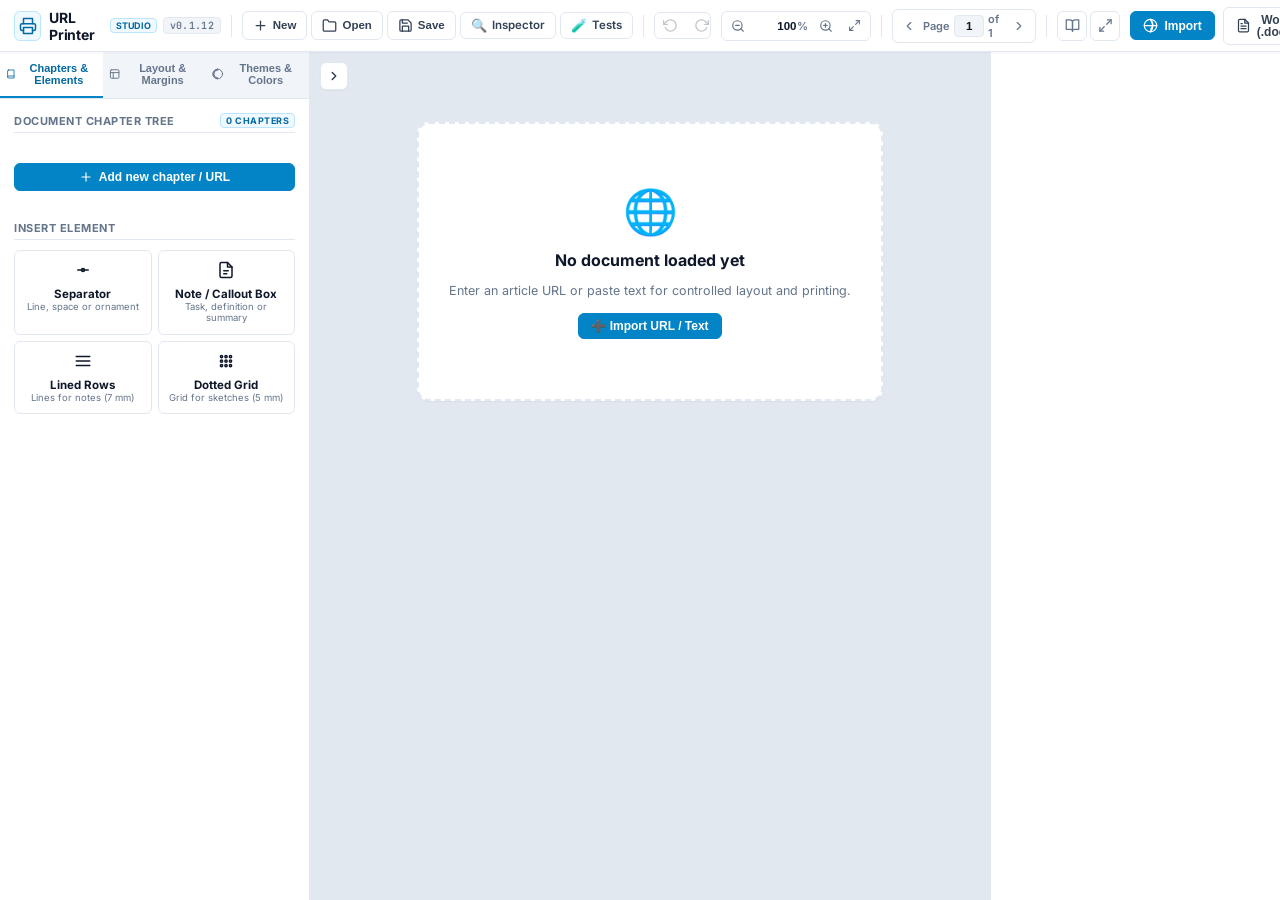
==== commit c127e7dc: "Release v0.1.12 - Automaticka zaloha (20.10.2026 23:13:30)" ====
--- a/index.html
+++ b/index.html
@@ -1,4 +1,4 @@
-<!DOCTYPE html>
+﻿<!DOCTYPE html>
 <html lang="en">
 <head>
   <meta charset="UTF-8">
@@ -12,9 +12,9 @@
   <link href="https://fonts.googleapis.com/css2?family=Barlow+Condensed:wght@600;700;800&family=Barlow:wght@400;500;600;700&family=Cinzel:wght@600;700;800&family=Cormorant+Garamond:ital,wght@0,500;0,600;0,700;1,400;1,600&family=EB+Garamond:ital,wght@0,400;0,600;0,700;1,400&family=Fredoka:wght@500;600;700&family=IBM+Plex+Mono:ital,wght@0,400;0,600;0,700;1,400&family=Inter:wght@400;500;600;700;800&family=JetBrains+Mono:wght@400;500;700&family=Libre+Baskerville:ital,wght@0,400;0,700;1,400&family=Lora:ital,wght@0,400;0,600;1,400&family=Merriweather:ital,wght@0,400;0,700;1,400&family=Newsreader:ital,opsz,wght@0,6..72,400;0,6..72,600;0,6..72,700;1,6..72,400&family=Nunito:wght@400;600;700;800&family=Outfit:wght@500;600;700;800;900&family=Playfair+Display:ital,wght@0,600;0,700;0,800;1,400;1,600&family=Plus+Jakarta+Sans:wght@400;500;600;700;800&family=Space+Grotesk:wght@500;600;700&display=swap" rel="stylesheet">
   
   <!-- CSS Stylesheets -->
-  <link rel="stylesheet" href="css/print-engine.css">
-  <link rel="stylesheet" href="css/themes.css">
-  <link rel="stylesheet" href="css/app.css">
+  <link rel="stylesheet" href="css/print-engine.css?v=20261020_qr">
+  <link rel="stylesheet" href="css/themes.css?v=20261020_qr">
+  <link rel="stylesheet" href="css/app.css?v=20261020_qr">
 </head>
 <body data-theme="web-original" data-font="web-original" data-img-border="none" data-img-shadow="none" data-img-radius="sharp" data-img-bg="none">
 
@@ -37,6 +37,7 @@
         <div class="brand-title">
           <span>URL Printer</span>
           <span class="brand-badge">Studio</span>
+          <span class="brand-version-badge" id="app-version-badge" title="Verze aplikace">v0.1.12</span>
         </div>
       </div>
 
@@ -1002,9 +1003,10 @@
   </div>
 
   <!-- Standalone Bundled Script & Mozilla Readability Engine -->
-  <script src="js/i18n.js"></script>
-  <script src="js/readability.js"></script>
-  <script src="js/global_benchmarks.js"></script>
-  <script src="js/app.js"></script>
+  <script src="js/version.js"></script>
+  <script src="js/i18n.js?v=20261020_qr"></script>
+  <script src="js/readability.js?v=20261020_qr"></script>
+  <script src="js/global_benchmarks.js?v=20261020_qr"></script>
+  <script src="js/app.js?v=20261020_qr"></script>
 </body>
 </html>
--- a/css/print-engine.css
+++ b/css/print-engine.css
@@ -111,6 +111,9 @@
   border-top: 0.75pt solid var(--doc-border, #cbd5e1);
   padding-top: 1.2mm;
   margin-top: 2.5mm;
+  position: relative;
+  z-index: 2;
+  background-color: var(--doc-paper-bg, #ffffff);
 }
 
 .header-slot-left,
@@ -173,10 +176,18 @@
   box-sizing: border-box;
   position: relative;
   overflow: hidden;
+  contain: layout;
+  font-family: var(--doc-font-family, 'Inter', sans-serif);
+  color: var(--doc-text, #1e293b);
 }
 
 .sheet-body > :first-child {
   margin-top: 0 !important;
+}
+
+.sheet-body > :last-child,
+.sheet-body > :last-child > :last-child {
+  margin-bottom: 0 !important;
 }
 
 /* Multi-Column Layout (Clean Sazba without Ghost Columns) */
@@ -505,15 +516,23 @@
 }
 
 /* Educational & Editorial Drop Cap */
-.ebook-mode :is(p.doc-element.lead-paragraph, p.doc-element.first-chapter-p)::first-letter {
+.ebook-mode p.doc-element.first-chapter-p::first-letter,
+body[data-theme="web-original"][data-web-dropcap="true"] p.doc-element.first-chapter-p::first-letter {
   font-family: var(--doc-font-heading);
-  font-size: 3.3em;
+  font-size: 3.1em;
   float: left;
   line-height: 0.82;
   margin-right: 0.14em;
   margin-top: 0.04em;
   color: var(--doc-primary);
-  font-weight: 800;
+  font-weight: 700;
+}
+
+body[data-theme="web-original"] .paper-sheet p.doc-element.lead-paragraph {
+  font-weight: 500;
+  border-bottom: 1.5pt solid var(--doc-primary-border, #e2e8f0);
+  padding-bottom: 0.6em;
+  margin-bottom: 0.9em;
 }
 
 /* Global Image Attribute Mappings */
@@ -551,6 +570,7 @@
   padding: 0.5em 1.1em;
   border-left: 3.5pt solid var(--doc-primary, #0284c7);
   background: var(--doc-primary-light, #f0f9ff);
+  font-family: var(--doc-font-family, 'Inter', sans-serif);
   font-style: italic;
   color: var(--doc-text, #1e293b);
   border-radius: 0 6px 6px 0;
@@ -793,6 +813,7 @@
 .sheet-body img,
 img.doc-element {
   max-width: 100%;
+  max-height: 100%;
   height: auto;
   object-fit: contain;
   display: block;
@@ -949,21 +970,23 @@
 
 .doc-qr-canvas-wrapper {
   flex-shrink: 0;
-  width: 20mm;
-  height: 20mm;
-  background: #ffffff;
+  width: 22mm;
+  height: 22mm;
+  background: #ffffff !important;
   border: 1px solid var(--doc-border, #e2e8f0);
   border-radius: 4px;
   display: flex;
   align-items: center;
   justify-content: center;
-  padding: 2px;
+  padding: 3px;
 }
 
 .doc-qr-canvas-wrapper svg {
   width: 100%;
   height: 100%;
   display: block;
+  shape-rendering: crispEdges;
+  filter: none !important;
 }
 
 .doc-qr-info {
@@ -1305,14 +1328,20 @@
 
   .sheet-inner {
     height: 100% !important;
-    overflow: visible !important;
+    overflow: hidden !important;
     display: flex !important;
     flex-direction: column !important;
   }
 
   .sheet-body {
-    overflow: visible !important;
+    overflow: hidden !important;
     flex: 1 !important;
+  }
+
+  .sheet-footer {
+    position: relative !important;
+    z-index: 2 !important;
+    background-color: var(--doc-paper-bg, #ffffff) !important;
   }
 
   .doc-page-break {
--- a/css/themes.css
+++ b/css/themes.css
@@ -63,6 +63,7 @@
    ========================================================================== */
 body[data-theme="web-original"],
 body[data-theme="web-original"] .paper-sheet[data-chapter-id] {
+  --doc-paper-bg: var(--web-extracted-paper-bg, #ffffff);
   --doc-primary: var(--web-extracted-primary, #0f766e);
   --doc-primary-light: var(--web-extracted-bg, #f0fdfa);
   --doc-primary-border: var(--web-extracted-border, #99f6e4);
@@ -74,6 +75,33 @@
   --doc-font-family: var(--web-extracted-font, 'Inter', system-ui, sans-serif);
   --doc-font-heading: var(--web-extracted-heading-font, var(--web-extracted-font, 'Outfit', sans-serif));
   --doc-font-h4: var(--web-extracted-h4-font, var(--doc-font-heading));
+}
+
+body[data-theme="web-original"] .paper-sheet :is(h1.doc-element, .doc-h1) {
+  color: var(--web-h1-color, var(--doc-headings));
+  font-weight: var(--web-h1-weight, 800);
+}
+
+body[data-theme="web-original"] .paper-sheet :is(h2.doc-element, .doc-h2) {
+  color: var(--web-h2-color, var(--doc-headings));
+  font-weight: var(--web-h2-weight, 700);
+  border-bottom: none;
+  padding-bottom: 0;
+}
+
+body[data-theme="web-original"] .paper-sheet :is(h3.doc-element, .doc-h3) {
+  color: var(--web-h3-color, var(--doc-headings));
+}
+
+body[data-theme="web-original"] .paper-sheet :is(h4.doc-element, .doc-h4) {
+  color: var(--web-h4-color, var(--doc-headings));
+  font-family: var(--doc-font-h4, var(--doc-font-heading));
+}
+
+body[data-theme="web-original"] .paper-sheet blockquote.doc-element {
+  background: transparent;
+  border-left: 2.5pt solid var(--doc-primary, #0284c7);
+  border-radius: 0;
 }
 
 /* Multi-Source Chapter-Specific Style Scoping (only in web-original mode) */
--- a/css/app.css
+++ b/css/app.css
@@ -127,6 +127,18 @@
   border: 1px solid var(--pastel-blue-border);
   padding: 1px 5px;
   border-radius: 4px;
+}
+
+.brand-version-badge {
+  font-size: 10px;
+  font-weight: 600;
+  font-family: 'JetBrains Mono', monospace, monospace;
+  background: var(--ui-surface-subtle);
+  color: var(--ui-text-muted);
+  border: 1px solid var(--ui-border);
+  padding: 1px 6px;
+  border-radius: 4px;
+  letter-spacing: 0.3px;
 }
 
 .topbar-divider {
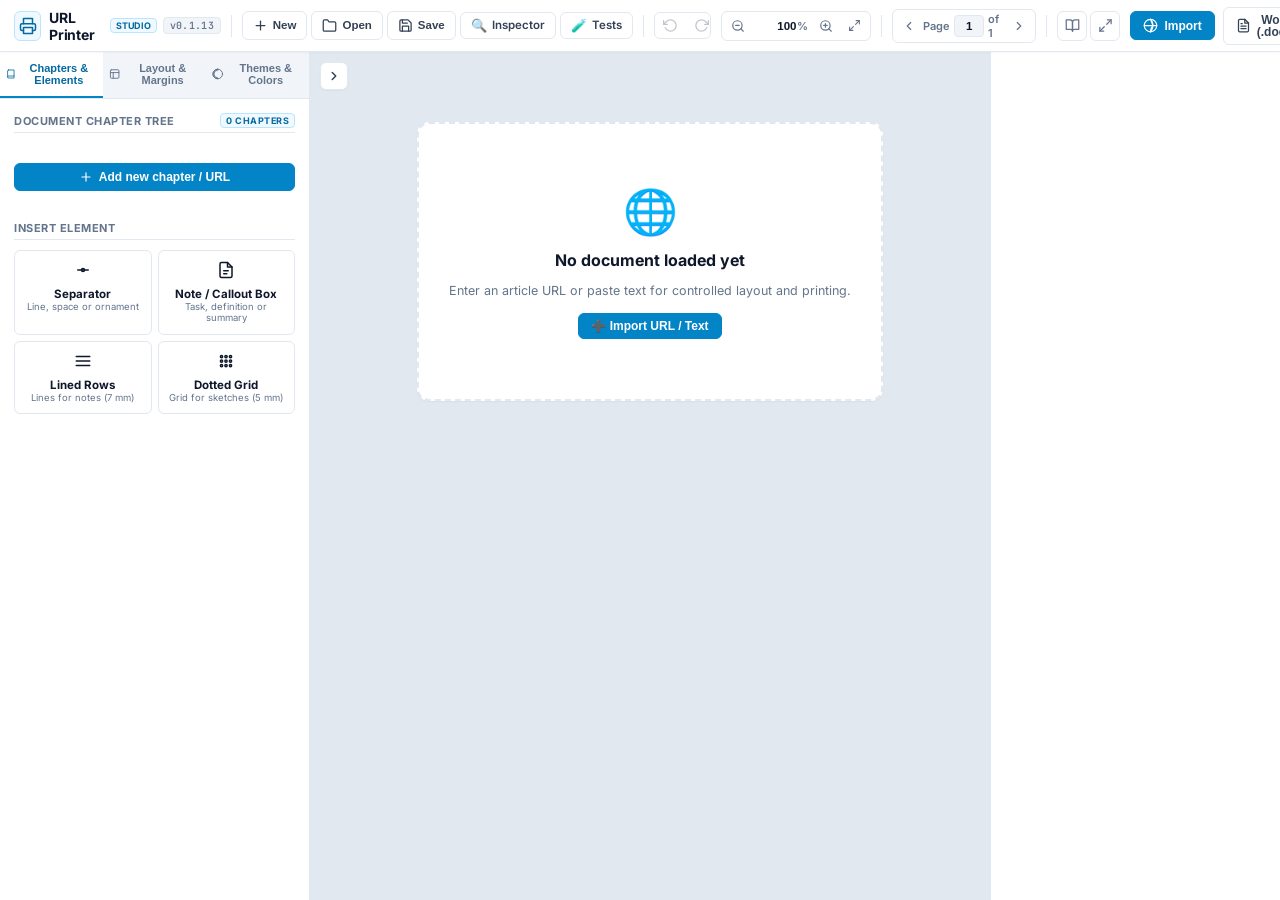
==== commit 21b1d919: "Release v0.1.13: Pridani CHANGELOG.md, dialogu historie zmen primo do UI a automatickeho logovani zm" ====
--- a/index.html
+++ b/index.html
@@ -37,7 +37,7 @@
         <div class="brand-title">
           <span>URL Printer</span>
           <span class="brand-badge">Studio</span>
-          <span class="brand-version-badge" id="app-version-badge" title="Verze aplikace">v0.1.12</span>
+          <span class="brand-version-badge" id="app-version-badge" title="KliknutĂ­m zobrazĂ­te historii verzĂ­ a zmÄ›n (Changelog)">v0.1.13</span>
         </div>
       </div>
 
@@ -559,7 +559,15 @@
               <input type="checkbox" id="chk-enable-qr" checked>
               <span data-i18n="layout.enable_qr">Generate offline SVG QR codes for audio & links</span>
             </label>
-            <select id="sel-media-mode" class="control-select" style="margin-top: 4px;">
+            <label class="control-sublabel" style="margin-top: 6px; display: block;" data-i18n="layout.qr_size_label">QR Code Box Size</label>
+            <select id="sel-qr-size" class="control-select" style="margin-top: 2px;">
+              <option value="full" data-i18n="layout.qr_size_full">Full (Page Width)</option>
+              <option value="medium" selected data-i18n="layout.qr_size_medium">Medium (Column Width)</option>
+              <option value="small" data-i18n="layout.qr_size_small">Small (Space-Saving)</option>
+              <option value="minimal" data-i18n="layout.qr_size_minimal">Minimal (QR Only)</option>
+            </select>
+            <label class="control-sublabel" style="margin-top: 6px; display: block;" data-i18n="layout.media_mode">Media print mode</label>
+            <select id="sel-media-mode" class="control-select" style="margin-top: 2px;">
               <option value="normal" selected data-i18n="layout.media_normal">Full Color Print</option>
               <option value="grayscale" data-i18n="layout.media_grayscale">Grayscale Images</option>
               <option value="toner-save" data-i18n="layout.media_toner">Toner Saver Mode (B&W)</option>
@@ -708,6 +716,13 @@
               <input type="checkbox" id="chk-hide-links-tab3">
               <span data-i18n="layout.hide_links">Hide hyperlinks (style as plain text)</span>
             </label>
+            <label class="control-sublabel" style="margin-top: 8px; display: block;" data-i18n="layout.qr_size_label">QR Code Box Size</label>
+            <select id="sel-qr-size-tab3" class="control-select" style="margin-top: 2px;">
+              <option value="full" data-i18n="layout.qr_size_full">Full (Page Width)</option>
+              <option value="medium" selected data-i18n="layout.qr_size_medium">Medium (Column Width)</option>
+              <option value="small" data-i18n="layout.qr_size_small">Small (Space-Saving)</option>
+              <option value="minimal" data-i18n="layout.qr_size_minimal">Minimal (QR Only)</option>
+            </select>
           </div>
 
           <!-- 1. Base Font Size -->
@@ -989,6 +1004,37 @@
     </div>
   </div>
 
+  <!-- ========================================================================
+       MODAL: CHANGELOG / HISTORIE ZMĚN
+       ======================================================================== -->
+  <div class="modal-overlay" id="modal-changelog">
+    <div class="modal-window" style="max-width: 650px;">
+      <div class="modal-header">
+        <div class="modal-title">
+          <svg viewBox="0 0 24 24" width="18" height="18" fill="none" stroke="currentColor" stroke-width="2" stroke-linecap="round" stroke-linejoin="round">
+            <path d="M14 2H6a2 2 0 0 0-2 2v16a2 2 0 0 0 2 2h12a2 2 0 0 0 2-2V8z"></path>
+            <polyline points="14 2 14 8 20 8"></polyline>
+            <line x1="16" y1="13" x2="8" y2="13"></line>
+            <line x1="16" y1="17" x2="8" y2="17"></line>
+            <polyline points="10 9 9 9 8 9"></polyline>
+          </svg>
+          <span>Historie změn a verzí (Changelog)</span>
+        </div>
+        <button class="modal-close" onclick="document.getElementById('modal-changelog').classList.remove('open')">&times;</button>
+      </div>
+      <div class="modal-body" id="modal-changelog-body" style="max-height: 480px; overflow-y: auto; font-size: 13px; line-height: 1.6; color: var(--ui-text-body);">
+        <!-- Načte se dynamicky z CHANGELOG.md -->
+        <div style="text-align: center; padding: 20px; color: var(--ui-text-muted);">Načítám přehled změn...</div>
+      </div>
+      <div class="modal-footer" style="display: flex; justify-content: space-between; align-items: center;">
+        <a href="https://github.com/DeTee1/url-printer/releases" target="_blank" rel="noopener" style="font-size: 11px; color: var(--ui-primary); text-decoration: underline; font-weight: 600;">
+          Zobrazit všechny verze na GitHubu ↗
+        </a>
+        <button class="btn btn-secondary" onclick="document.getElementById('modal-changelog').classList.remove('open')">Zavřít</button>
+      </div>
+    </div>
+  </div>
+
   <!-- Visual Drag & Drop Overlay for .urlprint files -->
   <div class="drop-zone-overlay" id="drop-zone-overlay">
     <div style="font-size: 50px;">📥</div>
--- a/css/print-engine.css
+++ b/css/print-engine.css
@@ -897,12 +897,14 @@
 }
 
 .doc-callout-video {
-  border-color: #0284c7;
-  background: #f0f9ff;
-  color: #0369a1;
+  border-color: var(--doc-primary, #0284c7);
+  background: var(--doc-primary-light, #f0f9ff);
+  color: var(--doc-headings, #0369a1);
+  border-radius: var(--doc-img-radius, 6px);
+  box-shadow: var(--doc-img-shadow, none);
 }
 .doc-callout-video a {
-  color: #0284c7;
+  color: var(--doc-primary, #0284c7);
   text-decoration: underline;
   word-break: break-all;
   font-size: 8.5pt;
@@ -949,17 +951,24 @@
   background-size: 5mm 5mm;
 }
 
-/* QR Code Card (Audio & Inline Link Cards) */
+/* QR Code Card (Audio & Inline Link Cards — Template-Aware + 4 Size Modes) */
 .doc-qr-card,
 .doc-qr-inline-card {
+  --qr-scale: 1;
+  --qr-box-dim: 20mm;
   display: flex;
   align-items: center;
-  gap: 12px;
-  padding: 8px 12px;
-  margin: 0.6em 0 0.9em 0;
-  border: 1px solid var(--doc-primary-border, #bae6fd);
-  border-radius: 6px;
-  background: var(--doc-primary-light, #f8fafc);
+  gap: 10px;
+  padding: 7px 11px;
+  margin: 0.55em 0 0.75em 0;
+  width: 100%;
+  box-sizing: border-box;
+  font-family: var(--doc-font-family, sans-serif);
+  color: var(--doc-text, #1e293b);
+  border: 1pt solid var(--doc-primary-border, var(--doc-border, #cbd5e1));
+  border-radius: var(--doc-img-radius, 6px);
+  background: var(--doc-primary-light, var(--doc-callout-bg, #f8fafc));
+  box-shadow: var(--doc-img-shadow, none);
   page-break-inside: avoid;
   break-inside: avoid;
 }
@@ -970,15 +979,16 @@
 
 .doc-qr-canvas-wrapper {
   flex-shrink: 0;
-  width: 22mm;
-  height: 22mm;
+  width: calc(var(--qr-box-dim, 20mm) * var(--qr-scale, 1));
+  height: calc(var(--qr-box-dim, 20mm) * var(--qr-scale, 1));
   background: #ffffff !important;
-  border: 1px solid var(--doc-border, #e2e8f0);
-  border-radius: 4px;
+  border: 1px solid var(--doc-primary-border, var(--doc-border, #e2e8f0));
+  border-radius: calc(var(--doc-img-radius, 4px) * 0.5);
   display: flex;
   align-items: center;
   justify-content: center;
-  padding: 3px;
+  padding: 2.5px;
+  box-sizing: border-box;
 }
 
 .doc-qr-canvas-wrapper svg {
@@ -996,31 +1006,188 @@
 
 .doc-qr-badge {
   display: inline-block;
-  font-size: 7pt;
+  font-family: var(--doc-font-heading, sans-serif);
+  font-size: 6.8pt;
   font-weight: 700;
+  letter-spacing: 0.3px;
   padding: 1px 6px;
-  border-radius: 3px;
+  border-radius: calc(var(--doc-img-radius, 4px) * 0.4);
   background: var(--doc-primary, #0284c7);
   color: #ffffff;
   text-transform: uppercase;
   margin-bottom: 2px;
+  line-height: 1.3;
 }
 
 .doc-qr-title {
+  font-family: var(--doc-font-heading, sans-serif);
   font-size: 8.5pt;
   font-weight: 700;
   color: var(--doc-headings, #0f172a);
   margin-bottom: 2px;
+  line-height: 1.25;
   white-space: nowrap;
   overflow: hidden;
   text-overflow: ellipsis;
 }
 
-.doc-qr-url {
-  font-size: 7.5pt;
+.doc-qr-url,
+.doc-qr-url a {
+  font-size: 7.2pt;
   color: var(--doc-text-muted, #64748b);
   font-family: var(--doc-font-mono, monospace);
   word-break: break-all;
+  text-decoration: none;
+  line-height: 1.25;
+}
+
+.doc-qr-url a:hover {
+  color: var(--doc-primary, #0284c7);
+  text-decoration: underline;
+}
+
+/* --------------------------------------------------------------------------
+   QR BOX SIZE VARIANTS:
+   1. full    — Plná (na šířku strany / column-span: all)
+   2. medium  — Střední (šířka sloupce / výchozí)
+   3. small   — Malá (úsporná velikost)
+   4. minimal — Minimální (pouze QR kód)
+   -------------------------------------------------------------------------- */
+
+/* 1. PLNÁ (Full Page Width — spans across all columns in multi-column templates) */
+body[data-qr-size="full"] :is(.doc-qr-card, .doc-qr-inline-card):not([data-qr-size]),
+:is(.doc-qr-card, .doc-qr-inline-card)[data-qr-size="full"],
+.doc-callout-video[data-qr-size="full"] {
+  --qr-box-dim: 25mm;
+  column-span: all;
+  width: 100%;
+  padding: 10px 14px;
+  gap: 14px;
+  margin: 0.75em 0;
+}
+
+body[data-qr-size="full"] :is(.doc-qr-card, .doc-qr-inline-card):not([data-qr-size]) .doc-qr-title,
+:is(.doc-qr-card, .doc-qr-inline-card)[data-qr-size="full"] .doc-qr-title {
+  font-size: 9.5pt;
+  white-space: normal;
+}
+
+body[data-qr-size="full"] :is(.doc-qr-card, .doc-qr-inline-card):not([data-qr-size]) .doc-qr-url,
+body[data-qr-size="full"] :is(.doc-qr-card, .doc-qr-inline-card):not([data-qr-size]) .doc-qr-url a,
+:is(.doc-qr-card, .doc-qr-inline-card)[data-qr-size="full"] .doc-qr-url,
+:is(.doc-qr-card, .doc-qr-inline-card)[data-qr-size="full"] .doc-qr-url a {
+  font-size: 8pt;
+}
+
+/* 2. STŘEDNÍ (Medium — Column Width) */
+body[data-qr-size="medium"] :is(.doc-qr-card, .doc-qr-inline-card):not([data-qr-size]),
+:is(.doc-qr-card, .doc-qr-inline-card)[data-qr-size="medium"],
+.doc-callout-video[data-qr-size="medium"] {
+  --qr-box-dim: 20mm;
+  column-span: none;
+  width: 100%;
+  padding: 7px 11px;
+  gap: 10px;
+}
+
+/* 3. MALÁ (Small — Space-Saving Compact Card) */
+body[data-qr-size="small"] :is(.doc-qr-card, .doc-qr-inline-card):not([data-qr-size]),
+:is(.doc-qr-card, .doc-qr-inline-card)[data-qr-size="small"],
+.doc-callout-video[data-qr-size="small"] {
+  --qr-box-dim: 13.5mm;
+  column-span: none;
+  width: 100%;
+  padding: 4px 8px;
+  gap: 8px;
+  margin: 0.3em 0 0.45em 0;
+  border-left-width: 2.5pt;
+}
+
+body[data-qr-size="small"] :is(.doc-qr-card, .doc-qr-inline-card):not([data-qr-size]) .doc-qr-canvas-wrapper,
+:is(.doc-qr-card, .doc-qr-inline-card)[data-qr-size="small"] .doc-qr-canvas-wrapper {
+  padding: 1.5px;
+}
+
+body[data-qr-size="small"] :is(.doc-qr-card, .doc-qr-inline-card):not([data-qr-size]) .doc-qr-badge,
+:is(.doc-qr-card, .doc-qr-inline-card)[data-qr-size="small"] .doc-qr-badge {
+  font-size: 5.8pt;
+  padding: 0.5px 4px;
+  margin-bottom: 1px;
+}
+
+body[data-qr-size="small"] :is(.doc-qr-card, .doc-qr-inline-card):not([data-qr-size]) .doc-qr-title,
+:is(.doc-qr-card, .doc-qr-inline-card)[data-qr-size="small"] .doc-qr-title {
+  font-size: 7.5pt;
+  margin-bottom: 1px;
+  line-height: 1.15;
+}
+
+body[data-qr-size="small"] :is(.doc-qr-card, .doc-qr-inline-card):not([data-qr-size]) .doc-qr-url,
+body[data-qr-size="small"] :is(.doc-qr-card, .doc-qr-inline-card):not([data-qr-size]) .doc-qr-url a,
+:is(.doc-qr-card, .doc-qr-inline-card)[data-qr-size="small"] .doc-qr-url,
+:is(.doc-qr-card, .doc-qr-inline-card)[data-qr-size="small"] .doc-qr-url a {
+  font-size: 6.2pt;
+  line-height: 1.1;
+  white-space: nowrap;
+  overflow: hidden;
+  text-overflow: ellipsis;
+  display: block;
+}
+
+/* 4. MINIMÁLNÍ (Minimal — QR Code Only) */
+body[data-qr-size="minimal"] :is(.doc-qr-card, .doc-qr-inline-card):not([data-qr-size]),
+:is(.doc-qr-card, .doc-qr-inline-card)[data-qr-size="minimal"],
+.doc-callout-video[data-qr-size="minimal"] {
+  --qr-box-dim: 15mm;
+  column-span: none;
+  display: inline-flex;
+  flex-direction: column;
+  align-items: center;
+  justify-content: center;
+  width: auto !important;
+  max-width: fit-content;
+  padding: 3px;
+  gap: 2px;
+  margin: 0.25em 6px 0.35em 0;
+  vertical-align: middle;
+  border-left-width: 1pt;
+}
+
+body[data-qr-size="minimal"] :is(.doc-qr-card, .doc-qr-inline-card):not([data-qr-size]) .doc-qr-canvas-wrapper,
+:is(.doc-qr-card, .doc-qr-inline-card)[data-qr-size="minimal"] .doc-qr-canvas-wrapper {
+  border: none;
+  padding: 1px;
+}
+
+body[data-qr-size="minimal"] :is(.doc-qr-card, .doc-qr-inline-card):not([data-qr-size]) .doc-qr-info,
+:is(.doc-qr-card, .doc-qr-inline-card)[data-qr-size="minimal"] .doc-qr-info,
+.doc-callout-video[data-qr-size="minimal"] .doc-callout-header,
+.doc-callout-video[data-qr-size="minimal"] p,
+.doc-callout-video[data-qr-size="minimal"] span,
+.doc-callout-video[data-qr-size="minimal"] img {
+  display: none !important;
+}
+
+/* Show tiny #N reference label on minimal QR card if data-qr-short is present */
+body[data-qr-size="minimal"] :is(.doc-qr-card, .doc-qr-inline-card)[data-qr-short]:not([data-qr-size])::after,
+:is(.doc-qr-card, .doc-qr-inline-card)[data-qr-size="minimal"][data-qr-short]::after {
+  content: attr(data-qr-short);
+  font-family: var(--doc-font-mono, monospace);
+  font-size: 5.5pt;
+  font-weight: 700;
+  color: var(--doc-headings, #0f172a);
+  line-height: 1;
+  letter-spacing: 0.2px;
+}
+
+/* Alignment support for minimal / scaled QR boxes */
+:is(.doc-qr-card, .doc-qr-inline-card).align-center {
+  margin-left: auto;
+  margin-right: auto;
+}
+:is(.doc-qr-card, .doc-qr-inline-card).align-right {
+  margin-left: auto;
+  margin-right: 0;
 }
 
 /* QR Code Appendix / Footnotes Grid */
--- a/css/themes.css
+++ b/css/themes.css
@@ -2128,3 +2128,69 @@
   border-color: #000000 !important;
   color: #000000 !important;
 }
+
+/* ==========================================================================
+   TEMPLATE-AWARE QR CODE CARD STYLING BY ARCHETYPE
+   ========================================================================== */
+
+/* 1. Vintage Newspapers: Double rules, sharp corners, press badge */
+body[data-theme="vintage-broadsheet"] :is(.doc-qr-card, .doc-qr-inline-card),
+body[data-theme="gazette-1920"] :is(.doc-qr-card, .doc-qr-inline-card),
+body[data-theme="yellowed-press"] :is(.doc-qr-card, .doc-qr-inline-card) {
+  border-radius: 0 !important;
+  border-top: 1.5pt double var(--doc-primary);
+  border-bottom: 1.5pt double var(--doc-primary);
+  border-left: 2pt solid var(--doc-primary);
+  border-right: 0.75pt solid var(--doc-border);
+  background: var(--doc-primary-light);
+}
+
+/* 2. Antique & Literary Books: Understated bookplate frame & hollow badge */
+body[data-theme="antique-manuscript"] :is(.doc-qr-card, .doc-qr-inline-card),
+body[data-theme="antique-victorian"] :is(.doc-qr-card, .doc-qr-inline-card),
+body[data-theme="antique-press"] :is(.doc-qr-card, .doc-qr-inline-card),
+body[data-theme="book-modern-novel"] :is(.doc-qr-card, .doc-qr-inline-card),
+body[data-theme="book-nordic-minimal"] :is(.doc-qr-card, .doc-qr-inline-card),
+body[data-theme="book-paperback"] :is(.doc-qr-card, .doc-qr-inline-card),
+body[data-theme="minimal-zen"] :is(.doc-qr-card, .doc-qr-inline-card),
+body[data-theme="academic"] :is(.doc-qr-card, .doc-qr-inline-card) {
+  border-radius: 0 !important;
+  background: var(--doc-paper-bg, #ffffff);
+  border: 0.75pt solid var(--doc-border);
+  border-left: 2.5pt solid var(--doc-primary);
+}
+
+body[data-theme="antique-victorian"] .doc-qr-badge,
+body[data-theme="antique-press"] .doc-qr-badge,
+body[data-theme="book-modern-novel"] .doc-qr-badge,
+body[data-theme="minimal-zen"] .doc-qr-badge,
+body[data-theme="academic"] .doc-qr-badge {
+  background: transparent;
+  color: var(--doc-primary);
+  border: 0.75pt solid var(--doc-primary);
+  padding: 0.5px 5px;
+}
+
+/* 3. Brutalist & Comic: Bold outline & hard offset shadow */
+body[data-theme="design-brutalist-tech"] :is(.doc-qr-card, .doc-qr-inline-card),
+body[data-theme="kids-comic"] :is(.doc-qr-card, .doc-qr-inline-card) {
+  border: 2pt solid #000000 !important;
+  box-shadow: 3pt 3pt 0 var(--doc-primary, #000000) !important;
+}
+
+/* 4. Swiss Grid & Bauhaus: Geometric construction rules */
+body[data-theme="design-swiss-grid"] :is(.doc-qr-card, .doc-qr-inline-card),
+body[data-theme="minimal-bauhaus"] :is(.doc-qr-card, .doc-qr-inline-card),
+body[data-theme="minimal-grid"] :is(.doc-qr-card, .doc-qr-inline-card) {
+  border-radius: 0 !important;
+  border: 1pt solid var(--doc-headings);
+  border-left: 4pt solid var(--doc-primary);
+}
+
+/* 5. Toner Saver: Pure black & white outline, zero solid fill */
+body[data-media-mode="toner-save"] .doc-qr-badge,
+body[data-theme="toner-saver"] .doc-qr-badge {
+  background: #ffffff !important;
+  color: #000000 !important;
+  border: 1pt solid #000000 !important;
+}
--- a/css/app.css
+++ b/css/app.css
@@ -139,6 +139,14 @@
   padding: 1px 6px;
   border-radius: 4px;
   letter-spacing: 0.3px;
+  cursor: pointer;
+  transition: all 0.15s ease;
+}
+
+.brand-version-badge:hover {
+  background: var(--pastel-blue-bg);
+  color: var(--pastel-blue-text);
+  border-color: var(--pastel-blue-border);
 }
 
 .topbar-divider {
